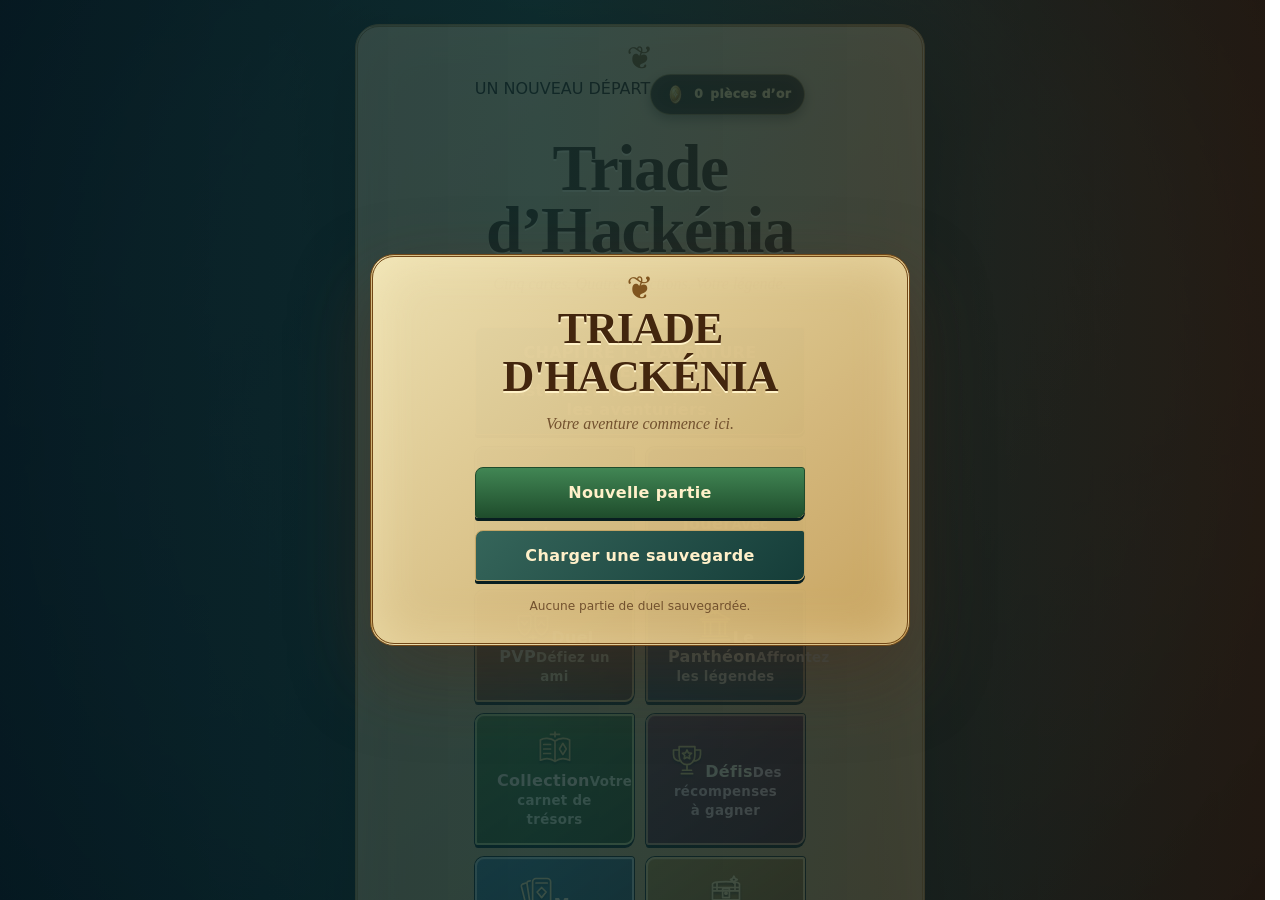
==== index.html @ 2bde55ad "Center challenge labels with balanced accordion arrows" ====
<!doctype html>
<html lang="fr">
<head>
  <meta charset="utf-8">
  <meta name="viewport" content="width=device-width,initial-scale=1">
  <meta name="theme-color" content="#111827">
  <meta http-equiv="Cache-Control" content="no-cache, must-revalidate">
  <meta name="description" content="Prototype jouable d'un jeu de cartes tactique 1 contre 1 dans l'univers d'Hackénia.">
  <title>Triade d'Hackénia — Prototype</title>
  <link rel="icon" type="image/png" sizes="32x32" href="assets/icons/hackenia-home-v2-32.png">
  <link rel="apple-touch-icon" sizes="180x180" href="assets/icons/hackenia-home-v2-180.png">
  <link rel="manifest" href="manifest-v2.webmanifest">
  <meta name="apple-mobile-web-app-title" content="Hackénia">
  <meta name="apple-mobile-web-app-capable" content="yes">
  <style>
    :root{--ink:#2b1a0e;--panel:#3a2618;--panel2:#51351d;--gold:#d29a36;--muted:#796247;--player:#45b85d;--opponent:#d95050;--blue:var(--player);--red:var(--opponent);--cream:#fff4d2;--cell:#8f713d;--shadow:0 18px 50px #3c241388}
    *{box-sizing:border-box} body{margin:0;min-height:100vh;color:#2d1c0e;background:radial-gradient(ellipse at 20% 10%,#f4e2ad 0 18%,transparent 48%),radial-gradient(ellipse at 80% 90%,#aa7d3c66 0 16%,transparent 50%),repeating-radial-gradient(circle at 30% 40%,#5a37100c 0 1px,transparent 1px 7px),linear-gradient(125deg,#d8bd7b,#f0dca5 46%,#b88a49);background-attachment:fixed;font-family:Inter,ui-sans-serif,system-ui,-apple-system,Segoe UI,sans-serif;overflow-x:hidden}
    body:before{content:'';position:fixed;inset:0;pointer-events:none;opacity:.34;background:linear-gradient(90deg,#5b351c28,transparent 7% 93%,#5b351c28),linear-gradient(#fff4c520,transparent 12% 88%,#5b351c30);box-shadow:inset 0 0 120px #5d371e66}
    button{font:inherit}.app{min-height:100vh;display:grid;grid-template-rows:auto 1fr auto}.topbar{height:68px;padding:0 24px;display:flex;align-items:center;justify-content:space-between;border-bottom:1px solid #ffffff16;background:#0e1524cc;backdrop-filter:blur(14px)}
    .brand{display:flex;align-items:center;gap:12px}.sigil{width:36px;height:42px;display:grid;place-items:center;border:2px solid var(--gold);border-radius:7px;background:#28344a;color:var(--gold);font:800 18px Georgia}.brand h1{font:700 1.05rem Georgia,serif;letter-spacing:.08em;margin:0;color:var(--cream)}.brand small{display:block;color:var(--muted);font-size:.72rem;margin-top:3px;letter-spacing:.04em}.actions{display:flex;gap:9px}.ghost,.primary{border:1px solid #ffffff26;border-radius:10px;padding:10px 14px;color:#f7f4eb;background:#ffffff0c;cursor:pointer}.primary{border-color:#e8c36a66;background:linear-gradient(180deg,#e9ca7d,#bd8e35);color:#211706;font-weight:800}.ghost:hover{background:#ffffff18}
    main{display:grid;grid-template-columns:minmax(190px,230px) minmax(580px,760px) minmax(190px,230px);gap:24px;align-items:center;justify-content:center;padding:24px;max-width:1480px;width:100%;margin:auto}.side{display:flex;flex-direction:column;gap:14px}.side.ai{align-items:flex-end}.player-label{width:100%;display:flex;align-items:center;gap:10px;color:var(--muted);font-size:.82rem;text-transform:uppercase;letter-spacing:.1em}.side.ai .player-label{justify-content:flex-end}.dot{width:9px;height:9px;border-radius:50%;background:var(--blue);box-shadow:0 0 12px var(--blue)}.ai .dot{background:var(--red);box-shadow:0 0 12px var(--red)}
    .hand{display:flex;flex-direction:column;align-items:center;width:100%;perspective:1000px;padding:4px 0 28px}.card{position:relative;aspect-ratio:2.5/3.5;max-height:none;width:118px;border-radius:15px;border:3px solid color-mix(in srgb,var(--player),white 28%);background:linear-gradient(150deg,color-mix(in srgb,var(--player),#17231a 45%),#111c18);box-shadow:0 12px 28px #000a,inset 0 0 24px color-mix(in srgb,var(--player),transparent 78%);overflow:hidden;color:white;transition:transform .24s cubic-bezier(.2,.9,.2,1),box-shadow .24s,opacity .2s,filter .2s,margin .24s,border-color .22s,background .22s;user-select:none;touch-action:manipulation}.card:before{content:'';position:absolute;inset:-80% -35%;z-index:3;background:linear-gradient(105deg,transparent 42%,#ffffff45 50%,transparent 58%);transform:translateX(-70%) rotate(8deg);transition:transform .65s;pointer-events:none}.card:hover:before,.card.selected:before{transform:translateX(70%) rotate(8deg)}.hand .card{width:min(154px,82%);height:auto;aspect-ratio:2.5/3.5;flex:0 0 auto}.hand .card+.card{margin-top:-130px}.hand .card:nth-child(1){z-index:1}.hand .card:nth-child(2){z-index:2}.hand .card:nth-child(3){z-index:3}.hand .card:nth-child(4){z-index:4}.hand .card:nth-child(5){z-index:5}.card.enemy{border-color:color-mix(in srgb,var(--opponent),white 28%);background:linear-gradient(150deg,color-mix(in srgb,var(--opponent),#281619 48%),#241418);box-shadow:0 12px 28px #000a,inset 0 0 24px color-mix(in srgb,var(--opponent),transparent 78%)}.player .card:not(.disabled){cursor:grab}.player .card:not(.disabled):active{cursor:grabbing}.player .card:not(.disabled):hover,.card.selected{z-index:30;transform:translateX(34px) rotateY(5deg) scale(1.12);box-shadow:-6px 0 0 var(--gold),0 22px 44px #000c}.card.disabled{opacity:.52;filter:saturate(.55)}
    .art{position:absolute;inset:0;background:radial-gradient(circle at 50% 43%,var(--accent,#d4a94b) 0 8%,transparent 9%),linear-gradient(135deg,transparent 38%,#ffffff12 39% 45%,transparent 46%),radial-gradient(circle at 50% 50%,#ffffff1d,transparent 58%)}.rune{position:absolute;inset:24% 18%;display:grid;place-items:center;font:700 2.4rem Georgia;color:#ffffff4a;border:1px solid #ffffff21;transform:rotate(45deg)}.rune span{transform:rotate(-45deg)}.name{position:absolute;left:9px;bottom:8px;right:9px;font-size:.72rem;font-weight:800;text-align:center;text-shadow:0 2px 5px #000;white-space:nowrap;overflow:hidden;text-overflow:ellipsis}.vals{position:absolute;z-index:4;top:7px;right:7px;width:52px;height:52px;border-radius:12px;background:#07101ddd;border:1px solid #ffffff55;box-shadow:0 5px 12px #0008,0 0 15px var(--accent);backdrop-filter:blur(5px)}.vals span{position:absolute;width:20px;height:20px;display:grid;place-items:center;border-radius:50%;background:#111c2d;border:1px solid #ffffff4d;font-weight:900;font-size:.7rem;z-index:2}.vals .t{top:2px;left:16px}.vals .r{right:2px;top:16px}.vals .b{bottom:2px;left:16px}.vals .l{left:2px;top:16px}
    .arena{display:flex;flex-direction:column;align-items:center;gap:15px}.score{display:flex;align-items:center;gap:18px;background:#2b1b11e8;border:1px solid #ffffff20;border-radius:16px;padding:10px 20px;box-shadow:var(--shadow),inset 0 0 20px #ffffff06;backdrop-filter:blur(12px)}.score b{font-size:1.4rem;text-shadow:0 0 14px currentColor}.score .you{color:var(--blue)}.score .cpu{color:var(--red)}.turn{min-width:118px;text-align:center;font-size:.76rem;color:#d8c7aa;letter-spacing:.08em;text-transform:uppercase}.board-wrap{position:relative;padding:24px;border-radius:34px;background:radial-gradient(circle at 18% 12%,#e8d08c55 0 1px,transparent 2px),linear-gradient(135deg,#d8bd72,#9a682b 48%,#543618);background-size:17px 17px,auto;box-shadow:0 32px 85px #000c,inset 0 0 0 3px #fff1a84d,inset 0 0 38px #37200d;transform:perspective(1100px) rotateX(1deg)}.board-wrap:before{content:'';position:absolute;inset:-10px;border-radius:40px;z-index:-1;background:radial-gradient(ellipse at 7% 12%,#7fa348 0 6%,transparent 14%),radial-gradient(ellipse at 93% 18%,#557b39 0 7%,transparent 15%),radial-gradient(ellipse at 12% 92%,#436c36 0 7%,transparent 15%),radial-gradient(ellipse at 90% 88%,#86a64d 0 6%,transparent 14%),linear-gradient(135deg,#294525,#172817);filter:drop-shadow(0 14px 18px #0008)}.board-wrap:after{content:'❧  ❧';position:absolute;left:-18px;right:-18px;bottom:-20px;color:#89aa55;font-size:2.2rem;letter-spacing:14px;text-shadow:0 4px 8px #10200c;display:flex;justify-content:space-between;pointer-events:none}.board{width:min(63vw,700px);aspect-ratio:1;display:grid;grid-template-columns:repeat(3,1fr);gap:11px;padding:12px;background:linear-gradient(#d7c28eeb,#b49a63eb),radial-gradient(circle,#5f4321 0 1px,transparent 2px);background-blend-mode:multiply;border:2px solid #4d351b;border-radius:18px;box-shadow:inset 0 0 40px #62461f99}.cell{min-width:0;border:2px solid #76572e99;border-radius:15px;background:linear-gradient(145deg,#ddca98cc,#b69d68cc);box-shadow:inset 0 0 22px #5b421d35;display:grid;place-items:center;position:relative;cursor:pointer;transition:.2s ease;overflow:visible}.cell:empty:hover,.cell.drop-target{border-color:#f2d677;background:#e2cc98;box-shadow:inset 0 0 30px #fff3b75c,0 0 22px #f8c75b4d;transform:scale(.98)}.cell:empty:after{content:'✦';font-size:1.6rem;color:#62491f3a;transition:.2s}.cell.drop-target:after{color:#9b6a17;transform:scale(1.3)}.cell .card{width:auto;height:94%;max-height:none}.cell.placed .card{animation:land .42s cubic-bezier(.2,.9,.2,1)}.cell.captured .card{animation:captureGlow 1.12s ease both}.cell.captured .card:after{content:'';position:absolute;inset:-25%;z-index:6;pointer-events:none;border-radius:50%;background:conic-gradient(#ff4b55,#ff9f43,#ffe66d,#4cd964,#45d6e8,#5b8cff,#b56cff,#ff4b55);filter:blur(10px);mix-blend-mode:screen;animation:rainbowHalo 1.12s ease both}@keyframes land{0%{transform:translateY(-32px) scale(1.14);opacity:.15}70%{transform:translateY(5px) scale(.98)}100%{transform:none;opacity:1}}@keyframes captureGlow{0%{filter:brightness(1) drop-shadow(0 0 0 transparent);transform:rotateY(0) scale(1)}38%{filter:brightness(1.55) drop-shadow(0 0 20px #ffe66d);transform:rotateY(88deg) scale(1.1)}58%{filter:brightness(2) drop-shadow(0 0 34px var(--capture));transform:rotateY(272deg) scale(1.1)}100%{filter:brightness(1) drop-shadow(0 0 8px var(--capture));transform:rotateY(360deg) scale(1)}}@keyframes rainbowHalo{0%,100%{opacity:0;transform:scale(.45) rotate(0)}35%{opacity:.7;transform:scale(1.15) rotate(90deg)}55%{opacity:.95;transform:scale(1.32) rotate(190deg)}75%{opacity:.45;transform:scale(1.1) rotate(290deg)}}.drag-card{position:fixed!important;z-index:999;pointer-events:none;opacity:.94;transform:rotate(3deg) scale(1.08)!important;box-shadow:0 24px 50px #000c,0 0 22px #e8c36a88!important}.drag-source{opacity:.18!important}
    .message{min-height:44px;text-align:center;color:#382510}.message strong{display:block;color:#4b2f13}.message small{color:#6d5336}.rules{position:fixed;inset:0;background:#26170dbd;display:none;place-items:center;padding:18px;z-index:50}.rules.open{display:grid}.rules-card{max-width:560px;width:100%;background:linear-gradient(145deg,#f2dfaa,#cda861);border:2px solid #6e4820;border-radius:18px;padding:24px;box-shadow:var(--shadow);color:#35200e}.rules-head{display:flex;justify-content:space-between;align-items:center}.rules h2{margin:0;font-family:Georgia;color:#482b11}.rules ul{padding-left:20px;color:#4f371f;line-height:1.55}.checks{display:grid;grid-template-columns:1fr 1fr;gap:9px;margin:18px 0}.check{display:flex;gap:9px;align-items:center;background:#fff8dc66;border:1px solid #714d2438;padding:10px;border-radius:9px}.check input{accent-color:#8b5d24}.footer{text-align:center;color:#6d5031;font-size:.7rem;padding:12px}.hidden{display:none!important}
    .menu-screen,.panel-screen{position:fixed;inset:0;z-index:40;display:grid;place-items:center;padding:24px;background:radial-gradient(ellipse at center,#f7e9bd33,transparent 55%)}.menu-card,.panel-card{position:relative;width:min(92vw,570px);padding:52px 48px 44px;text-align:center;background:linear-gradient(140deg,#f8e9b8ee,#d1aa62ee);border:3px double #714717;border-radius:24px;box-shadow:0 30px 80px #4b2c1870,inset 0 0 50px #fff4c866}.menu-card:before,.panel-card:before{content:'❦';position:absolute;top:12px;left:0;right:0;color:#80551f;font-size:2rem}.menu-title{margin:0;color:#43260e;font:800 clamp(2rem,7vw,4.1rem)/.95 Georgia,serif;letter-spacing:.05em;text-shadow:0 2px #fff2c7}.menu-subtitle{margin:14px 0 34px;color:#72512e;font:italic 1rem Georgia,serif}.menu-actions{display:grid;gap:12px;max-width:330px;margin:auto}.menu-btn{border:1px solid #70481d;border-radius:11px;padding:15px 20px;color:#fff2ce;background:linear-gradient(#684422,#38220f);box-shadow:0 5px 0 #251509,0 9px 20px #59381442;cursor:pointer;font-weight:800;letter-spacing:.06em;text-transform:uppercase;transition:.18s}.menu-btn:hover{transform:translateY(-2px);filter:brightness(1.13);box-shadow:0 7px 0 #251509,0 12px 22px #59381455}.menu-btn.quick{background:linear-gradient(#418654,#1f4d2c);border-color:#204b2c}.menu-btn.secondary{color:#4b2e12;background:#f5e6b7;border-color:#795126;box-shadow:0 4px 0 #8b642f}.panel-screen{z-index:45;background:#2a190dbf;backdrop-filter:blur(7px)}.panel-card{width:min(94vw,940px);max-height:92vh;overflow:auto;padding:42px 34px 30px}.panel-card h2{margin:0 0 8px;color:#492b11;font:800 2.2rem Georgia}.panel-card p{color:#705234}.deck-grid{display:grid;grid-template-columns:repeat(auto-fit,minmax(108px,1fr));gap:16px;margin:24px 0}.deck-card{display:grid;place-items:center;padding:8px;border:2px solid transparent;border-radius:15px;background:#6f4b2220;cursor:pointer;transition:.18s}.deck-card:hover{transform:translateY(-5px);background:#fff4ce66}.deck-card.chosen{border-color:var(--player);box-shadow:0 0 20px color-mix(in srgb,var(--player),transparent 45%)}.deck-card .card{width:106px;pointer-events:none}.panel-actions{display:flex;gap:12px;justify-content:center;flex-wrap:wrap}.deck-count{font-weight:900;color:#4b2c12}.color-options{display:grid;grid-template-columns:1fr 1fr;gap:24px;margin:28px auto;max-width:520px}.color-box{padding:18px;border:1px solid #714b22;border-radius:14px;background:#fff5d06b}.color-box label{display:block;margin-bottom:12px;font-weight:800;color:#4a2d13}.color-box input{width:92px;height:56px;border:0;background:none;cursor:pointer}
    @media(max-width:900px){main{grid-template-columns:1fr;gap:14px;padding:14px}.arena{order:1}.side.player{order:2}.side.ai{order:0}.hand{flex-direction:row;justify-content:center;padding:4px 18px 20px}.hand .card{width:100px;height:auto;aspect-ratio:2.5/3.5}.hand .card+.card{margin-top:0;margin-left:-34px}.side.ai .card .art,.side.ai .card .rune,.side.ai .card .name,.side.ai .card .vals{visibility:hidden}.side.ai .card:after{content:'✦';position:absolute;inset:0;display:grid;place-items:center;color:#efc96c;font-size:1.3rem}.board{width:min(92vw,520px)}.player .card:not(.disabled):hover,.card.selected{transform:translateY(-18px) scale(1.13)}.topbar{padding:0 10px}.brand small{display:none}.brand h1{font-size:.8rem}.ghost,.primary{padding:8px 9px}#rulesBtn{display:none}.cell .card{height:86%}.cell .vals{transform:scale(.72);transform-origin:top right;top:4px;right:4px}.cell .name{font-size:.58rem}.menu-card{padding:48px 24px 32px}.panel-card{padding:42px 16px 24px}.color-options{grid-template-columns:1fr}.deck-grid{grid-template-columns:repeat(2,1fr)}}
    body:after{content:'';position:fixed;inset:-12%;z-index:0;pointer-events:none;opacity:.2;mix-blend-mode:multiply;background:radial-gradient(ellipse at 7% 22%,transparent 0 20%,#5b4432 21% 22%,transparent 24%),radial-gradient(ellipse at 94% 72%,transparent 0 18%,#5b4432 19% 20%,transparent 22%),radial-gradient(ellipse at 65% 4%,transparent 0 14%,#78604b 15% 16%,transparent 18%),radial-gradient(ellipse at 30% 96%,transparent 0 15%,#78604b 16% 17%,transparent 19%);filter:blur(15px);transform:rotate(-4deg)}.app{position:relative;z-index:1}
    .board-wrap{padding:14px;border:1px solid #6d4b2b;border-radius:24px;background:linear-gradient(145deg,#f0dca8cc,#c7a56dcc);box-shadow:0 24px 55px #4c2e1f70,inset 0 0 0 2px #fff1c06b,inset 0 0 28px #76502d3b;transform:none}.board-wrap:before{content:'';position:absolute;inset:-26px;z-index:-1;border:1px solid #72503669;border-radius:42px;background:radial-gradient(ellipse at 5% 18%,transparent 0 34%,#4d382d48 36% 38%,transparent 41%),radial-gradient(ellipse at 95% 78%,transparent 0 32%,#4d382d42 34% 36%,transparent 39%),radial-gradient(ellipse at 88% 10%,transparent 0 28%,#7b604b35 30% 32%,transparent 35%),radial-gradient(ellipse at 12% 92%,transparent 0 27%,#7b604b35 29% 31%,transparent 34%);filter:blur(5px);box-shadow:inset 0 0 45px #5d40262e}.board-wrap:after{content:'❦';position:absolute;left:50%;bottom:-30px;transform:translateX(-50%);color:#6c4a2d80;font-size:1.6rem;letter-spacing:0;text-shadow:none;display:block}.board{background:radial-gradient(circle at center,#f7e8b6 0 7%,transparent 8%),linear-gradient(#ead7a4ee,#cdb47fee);border:1px solid #76522f;border-radius:15px;box-shadow:inset 0 0 36px #6d4a2938}.cell{border:1px solid #86663f8f;border-radius:11px;background:linear-gradient(145deg,#f0ddb0b8,#ceb682b8);box-shadow:inset 0 0 16px #70512e25}
    .card.card-back .art,.card.card-back .rune,.card.card-back .vals,.card.card-back .name,.card.card-back .element-mark{visibility:hidden!important}.card.card-back{border:2px solid #b9e4d2;background-color:#083941;background-repeat:no-repeat;box-shadow:0 12px 28px #000a,inset 0 0 0 3px #08292f,inset 0 0 0 5px #8fc9b5,inset 0 0 0 8px #0b4650}.card.card-back:before{content:'';position:absolute;inset:12px;z-index:2;border:1px solid #d4ebc999;border-radius:10px;background:linear-gradient(45deg,transparent 48%,#c8e7d866 49% 51%,transparent 52%),linear-gradient(-45deg,transparent 48%,#c8e7d866 49% 51%,transparent 52%);transform:none;transition:none}.card.card-back:after{content:'H';position:absolute;inset:27% 23%;z-index:4;display:grid;place-items:center;border:2px solid #d6e8b8;border-radius:50% 10% 50% 10%;transform:rotate(45deg);color:#e8f2c9;font:800 1.45rem Georgia;text-shadow:0 2px 5px #001b20;box-shadow:0 0 0 4px #0d4b54,0 0 0 5px #9fcbb9,0 0 18px #b9ead577}.card.card-back.back-sun{background:radial-gradient(circle at 50% 50%,#d3eab51f 0 19%,transparent 20%),repeating-conic-gradient(from 45deg at 50% 50%,#0b4550 0 12deg,#0c3944 12deg 24deg)}.card.card-back.back-sun:after{content:'H';background:radial-gradient(circle,#2d8077,#0c4b54 66%)}.card.card-back.back-mist{border-color:#a8d9df;background:radial-gradient(ellipse at 10% 10%,#67b9ad55,transparent 34%),radial-gradient(ellipse at 90% 90%,#458ba655,transparent 38%),repeating-radial-gradient(ellipse at 50% 110%,transparent 0 13px,#8cd5cf33 14px 15px,transparent 16px 28px),linear-gradient(145deg,#082f42,#0b5555);box-shadow:0 12px 28px #000a,inset 0 0 0 3px #062733,inset 0 0 0 5px #79bfc3,inset 0 0 0 8px #0a4651}.card.card-back.back-mist:before{background:linear-gradient(60deg,transparent 46%,#b6e6dc55 47% 49%,transparent 50%),linear-gradient(-60deg,transparent 46%,#b6e6dc55 47% 49%,transparent 50%)}.card.card-back.back-mist:after{content:'◆';border-radius:50%;transform:none;background:radial-gradient(circle,#3a9b8e,#0a4150 68%);color:#dff3d2;box-shadow:0 0 0 4px #0a4150,0 0 0 5px #91cfc3,0 0 18px #9ce9db77}
    .back-options{display:grid;grid-template-columns:repeat(3,minmax(0,1fr));gap:14px;margin:24px auto;max-width:700px}.back-choice{display:grid;justify-items:center;gap:10px;padding:16px;border:2px solid transparent;border-radius:15px;background:#fff6d36b;color:#4c2e14;font-weight:800;cursor:pointer}.back-choice.selected{border-color:var(--player);box-shadow:0 0 20px color-mix(in srgb,var(--player),transparent 55%)}.back-choice .card{width:92px;pointer-events:none}
    .cell.captured{z-index:8;perspective:850px}.cell.captured .card{animation:captureDirectional 1.18s cubic-bezier(.22,.75,.22,1) both;backface-visibility:hidden;transform-style:preserve-3d}.cell.captured .card:after{animation:rainbowHaloDirectional 1.18s ease both}@keyframes captureDirectional{0%{filter:brightness(1);transform:translate(0,0) rotateX(0) rotateY(0) scale(1)}25%{filter:brightness(1.35) drop-shadow(0 18px 15px #3c241188);transform:translate(0,-22px) rotateX(0) rotateY(0) scale(1.08)}49.9%{filter:brightness(2) drop-shadow(0 24px 28px var(--capture));transform:translate(var(--push-x),calc(var(--push-y) - 22px)) rotateX(var(--half-x)) rotateY(var(--half-y)) scale(1.1)}50%{filter:brightness(2) drop-shadow(0 24px 28px var(--capture));transform:translate(var(--push-x),calc(var(--push-y) - 22px)) rotateX(var(--back-x)) rotateY(var(--back-y)) scale(1.1)}76%{filter:brightness(1.5) drop-shadow(0 14px 22px var(--capture));transform:translate(var(--push-x),calc(var(--push-y) - 12px)) rotateX(var(--back-quarter-x)) rotateY(var(--back-quarter-y)) scale(1.06)}100%{filter:brightness(1) drop-shadow(0 0 8px var(--capture));transform:translate(0,0) rotateX(0) rotateY(0) scale(1)}}@keyframes rainbowHaloDirectional{0%,100%{opacity:0;transform:translate(0,0) scale(.45) rotate(0)}25%{opacity:.55;transform:translate(0,-12px) scale(1.05) rotate(70deg)}50%{opacity:1;transform:translate(var(--halo-x),calc(var(--halo-y) - 17px)) scale(1.38) rotate(190deg)}79%{opacity:.42;transform:translate(var(--halo-x),calc(var(--halo-y) - 7px)) scale(1.12) rotate(300deg)}}
    .rule-grid{display:grid;grid-template-columns:repeat(2,minmax(0,1fr));gap:13px;margin:24px auto;max-width:690px}.rule-choice{border:1px solid #765127;border-radius:14px;padding:17px;text-align:left;color:#40260e;background:linear-gradient(145deg,#fff5d5,#dabb7c);cursor:pointer;box-shadow:0 5px 0 #8c6434;transition:.18s}.rule-choice:hover{transform:translateY(-3px);filter:brightness(1.05)}.rule-choice strong{display:block;font:800 1.08rem Georgia;margin-bottom:5px}.rule-choice small{color:#715338}.rule-choice.dark{background:linear-gradient(145deg,#3c3349,#181924);color:#ffe9b4;border-color:#b98e48;box-shadow:0 5px 0 #0e1017}.rule-choice.dark small{color:#c9bca7}.deck-tools{display:grid;grid-template-columns:1.1fr 1fr auto auto;gap:10px;margin:20px 0;align-items:center}.deck-tools select,.deck-tools input,.pvp-form select{min-width:0;border:1px solid #75502a;border-radius:10px;padding:12px;background:#fff8dc;color:#422810;font-weight:700}.small-btn{border:1px solid #795126;border-radius:10px;padding:11px 13px;background:#f5e6b7;color:#4b2e12;font-weight:800;cursor:pointer}.small-btn.danger{color:#7b251e}.pvp-form{display:grid;gap:15px;max-width:600px;margin:24px auto;text-align:left}.pvp-row{display:grid;grid-template-columns:1fr 1fr;gap:14px}.pvp-box{display:grid;gap:8px;padding:16px;border:1px solid #765127;border-radius:14px;background:#fff6d37a}.pvp-box label{font-weight:900}.pass-option{display:flex;align-items:center;gap:10px;justify-content:center;padding:12px}.pass-option input{width:20px;height:20px;accent-color:#496f45}.coming-soon{padding:13px;border:1px dashed #765127;border-radius:12px;color:#6f5033;background:#ffffff35}.turn-cover{position:fixed;inset:0;z-index:80;display:grid;place-items:center;padding:24px;background:radial-gradient(circle,#322419 0,#120d0aeF 70%);backdrop-filter:blur(12px)}.turn-cover-card{width:min(90vw,470px);padding:42px;text-align:center;border:2px solid #c99a46;border-radius:22px;background:linear-gradient(145deg,#f4dfac,#bd9151);box-shadow:0 30px 90px #000;color:#3c240e}.turn-cover-card h2{font:800 2rem Georgia;margin:0 0 10px}.mode-badge{display:inline-block;margin:0 0 16px;padding:6px 11px;border:1px solid #8b642f;border-radius:99px;background:#fff4cc88;font-size:.75rem;font-weight:900;text-transform:uppercase;letter-spacing:.08em}.hand .card:not(.disabled){cursor:grab}
    @media(max-width:900px){.side.ai .card:not(.card-back) .art,.side.ai .card:not(.card-back) .rune,.side.ai .card:not(.card-back) .name,.side.ai .card:not(.card-back) .vals{visibility:visible}.side.ai .card:not(.card-back):after{content:none}}
    .deck-card{position:relative;opacity:.7;filter:saturate(.65);border:2px solid #80613d55}.deck-card.chosen{opacity:1;filter:none;border:4px solid var(--player);padding:6px;background:color-mix(in srgb,var(--player),#fff0c9 72%);box-shadow:0 0 0 3px #fff2c9,0 0 28px color-mix(in srgb,var(--player),transparent 25%);transform:translateY(-4px) scale(1.035)}.deck-card.chosen:after{content:'✓ SÉLECTIONNÉE';position:absolute;left:5px;right:5px;bottom:5px;z-index:8;padding:5px 3px;border-radius:8px;background:var(--player);color:white;font-size:.61rem;font-weight:1000;letter-spacing:.04em;text-shadow:0 1px 2px #0008;box-shadow:0 3px 10px #0007}.deck-card.chosen:before{content:'✓';position:absolute;z-index:9;top:-10px;right:-10px;width:31px;height:31px;display:grid;place-items:center;border:3px solid #fff8df;border-radius:50%;background:var(--player);color:white;font-size:1.1rem;font-weight:1000;box-shadow:0 4px 12px #0008}
    .story-grid{display:grid;grid-template-columns:repeat(2,minmax(0,1fr));gap:18px;margin:25px auto;max-width:700px}.chapter-card{position:relative;min-height:220px;padding:24px;border:1px solid #765127;border-radius:18px;text-align:left;background:linear-gradient(160deg,#f9e9b9,#b78b4c);color:#3d260f;box-shadow:0 10px 25px #4b2c183f;overflow:hidden}.chapter-card:before{content:'';position:absolute;inset:0;background:radial-gradient(circle at 80% 20%,#fff5bf99,transparent 26%),linear-gradient(120deg,transparent 55%,#355c3550);pointer-events:none}.chapter-card.locked{filter:grayscale(.8);opacity:.6}.chapter-number{position:relative;font:900 .72rem Georgia;letter-spacing:.14em;text-transform:uppercase;color:#765127}.chapter-card h3{position:relative;margin:8px 0;font:900 1.7rem Georgia}.chapter-card p{position:relative;min-height:58px}.chapter-card .menu-btn{position:relative;width:100%;margin-top:8px}.save-note{display:inline-flex;align-items:center;gap:7px;padding:7px 12px;border-radius:99px;background:#426a4266;color:#294429;font-weight:800;font-size:.76rem}.story-scene{position:fixed;inset:0;z-index:75;display:grid;place-items:end center;padding:5vh 5vw;background:radial-gradient(circle at 50% 22%,#f3d99555,transparent 24%),linear-gradient(#162538aa,#2c3d2dee),linear-gradient(135deg,#4b6c52,#1b2c23)}.story-scene:before{content:'DASSOM';position:absolute;top:9%;color:#f8e8ba99;font:900 clamp(3rem,10vw,8rem) Georgia;letter-spacing:.18em;text-shadow:0 10px 30px #000}.story-figures{position:absolute;inset:16% 8% 25%;display:flex;justify-content:center;align-items:flex-end;gap:min(12vw,150px);pointer-events:none}.story-figure{width:min(25vw,190px);aspect-ratio:.72;border-radius:48% 48% 18% 18%;display:grid;place-items:center;color:#fff8d8;font:900 4rem Georgia;box-shadow:0 20px 40px #0008,inset 0 0 40px #fff3b433}.story-figure.kayla{background:linear-gradient(#d9d69b,#3d8376)}.story-figure.hilam{background:linear-gradient(#704d3c,#324f68)}.dialogue-box{position:relative;width:min(900px,94vw);min-height:180px;padding:28px 32px;border:2px solid #d6ab5a;border-radius:19px;background:linear-gradient(145deg,#f8e8baf2,#cba766f2);box-shadow:0 25px 70px #000c;color:#35200d}.dialogue-speaker{display:inline-block;margin-top:-48px;margin-bottom:13px;padding:9px 22px;border:2px solid #d6ab5a;border-radius:11px;background:#342416;color:#ffe9b5;font:900 1.05rem Georgia;letter-spacing:.06em}.dialogue-text{min-height:58px;margin:0 0 20px!important;color:#3d2914!important;font:1.08rem/1.6 Georgia}.dialogue-actions{display:flex;justify-content:flex-end;gap:10px}.narration .story-figures{opacity:.12}.narration .dialogue-speaker{background:#17222c}.chapter-complete{color:#397044;font-weight:900}
    .menu-screen{background:linear-gradient(90deg,#061b24c7,#0b2b2ec0 42%,#281b12b8),linear-gradient(#07171b55,#07171bb5),url('assets/hackenia-map.png') center/cover no-repeat fixed}.menu-screen:before{content:'';position:absolute;inset:0;background:radial-gradient(circle at 50% 48%,transparent 0 16%,#06161b88 68%,#02090ce0 100%);pointer-events:none}.menu-screen .menu-card{background:linear-gradient(145deg,#f9e9b9ef,#c89c58ef);border-color:#b68a45;box-shadow:0 32px 95px #000d,inset 0 0 50px #fff4c866;backdrop-filter:blur(5px)}
    @media(max-width:650px){.story-grid{grid-template-columns:1fr}.story-figure{font-size:2.2rem}.dialogue-box{padding:24px 20px}.story-figures{inset:13% 6% 34%}}
    @media(max-width:650px){.rule-grid{grid-template-columns:1fr}.deck-tools{grid-template-columns:1fr 1fr}.deck-tools select,.deck-tools input{grid-column:1/-1}.pvp-row{grid-template-columns:1fr}}
    .memory-zone{display:flex;flex-direction:column;align-items:center;gap:7px;min-height:116px;margin-top:2px}.memory-title{font:900 .72rem Georgia;letter-spacing:.18em;text-transform:uppercase;color:#4c321d}.memory-pile{position:relative;width:146px;height:88px;border:0;background:none;cursor:pointer;perspective:800px}.memory-pile .card{position:absolute;inset:0;margin:auto;width:84px;transform:rotate(90deg);pointer-events:none;transition:.25s}.memory-pile:before,.memory-pile:after{content:'';position:absolute;left:31px;top:4px;width:80px;height:112px;border-radius:13px;background:#0b4650;border:2px solid #8fc9b5;transform:rotate(90deg) translateY(-4px);transform-origin:center;box-shadow:0 8px 18px #0006}.memory-pile:after{left:27px;top:1px;opacity:.7}.memory-pile .card{z-index:2}.memory-pile.available{filter:drop-shadow(0 0 12px color-mix(in srgb,var(--player),#fff 25%));animation:memoryPulse 1.6s ease-in-out infinite}.memory-pile:not(.available){cursor:default;filter:grayscale(.55);opacity:.66}.memory-counts{display:flex;gap:12px;color:#62482f;font-size:.7rem;font-weight:900}.memory-counts span{padding:4px 8px;border-radius:99px;background:#fff1c278;border:1px solid #74523044}.memory-hint{min-height:16px;color:#725637;font-size:.68rem;font-style:italic}@keyframes memoryPulse{50%{transform:translateY(-4px);filter:drop-shadow(0 0 18px #e8c86e)}}
    .memory-reveal{position:fixed;inset:0;z-index:120;display:grid;place-items:center;padding:20px;background:radial-gradient(circle at 50% 42%,#66d5c245,transparent 32%),#07191edb;backdrop-filter:blur(10px)}.memory-reveal-card{width:min(82vw,440px);aspect-ratio:2.5/3.5;border:4px double #b8e7d5;border-radius:28px;padding:34px 30px;display:flex;flex-direction:column;align-items:center;justify-content:space-between;text-align:center;color:#efffe9;background:radial-gradient(circle at 50% 35%,var(--memory-accent,#4bb9a6) 0 8%,transparent 32%),repeating-radial-gradient(circle at 50% 35%,transparent 0 32px,#aee6d017 33px 35px),linear-gradient(145deg,#0b5558,#092e43 58%,#071e31);box-shadow:0 35px 100px #000e,inset 0 0 0 7px #082d35,inset 0 0 0 9px #75c6b4;cursor:pointer;animation:memoryReveal .55s cubic-bezier(.2,.9,.2,1)}.memory-kicker{font-size:.72rem;font-weight:900;letter-spacing:.24em;text-transform:uppercase;color:#b8e8d4}.memory-icon{width:120px;height:120px;display:grid;place-items:center;border:2px solid #d9f2ce;border-radius:50% 12% 50% 12%;transform:rotate(45deg);font:900 3.8rem Georgia;background:#0b4852bb;box-shadow:0 0 35px var(--memory-accent)}.memory-icon span{transform:rotate(-45deg)}.memory-reveal h2{margin:12px 0 6px;font:900 clamp(1.7rem,5vw,2.5rem) Georgia;color:#fff1bd;text-shadow:0 3px 10px #000}.memory-reveal p{margin:0;font:1rem/1.5 Georgia;color:#dff5e9}.memory-continue{font-size:.75rem;font-weight:900;letter-spacing:.12em;text-transform:uppercase;color:#fff2bd;animation:memoryBlink 1.25s ease-in-out infinite}.memory-owner{padding:6px 12px;border:1px solid #bce6d185;border-radius:99px;background:#041b2488;font-size:.72rem;font-weight:900}@keyframes memoryReveal{from{opacity:0;transform:translateY(40px) rotateY(18deg) scale(.72)}to{opacity:1;transform:none}}@keyframes memoryBlink{50%{opacity:.4}}
    .memory-choice{position:fixed;inset:0;z-index:125;display:grid;place-items:center;padding:20px;background:#07191ee8;backdrop-filter:blur(9px)}.memory-choice-card{width:min(94vw,850px);max-height:90vh;overflow:auto;padding:28px;border:2px solid #90cdb7;border-radius:22px;text-align:center;background:linear-gradient(145deg,#f7e7b5,#c9a362);box-shadow:0 30px 90px #000d}.memory-choice h2{margin:0 0 7px;font:900 2rem Georgia;color:#43270f}.memory-choice p{margin:0 0 18px;color:#684b2d}.memory-choice-grid{display:flex;flex-wrap:wrap;justify-content:center;gap:14px;margin:18px 0}.memory-option{position:relative;padding:8px;border:3px solid transparent;border-radius:17px;background:#6e4a2520;cursor:pointer}.memory-option .card{width:105px;pointer-events:none}.memory-option.selected{border-color:var(--player);background:#fff5cc;box-shadow:0 0 22px color-mix(in srgb,var(--player),transparent 35%);transform:translateY(-5px)}.memory-option-tag{display:block;margin-top:6px;color:#4d3017;font-size:.7rem;font-weight:900}.memory-empty-cell{display:grid;place-items:center;width:105px;aspect-ratio:5/7;border:2px dashed #8a6437;border-radius:12px;background:linear-gradient(145deg,#f8e9b8,#cda96a);color:#4d3017;font:900 1.5rem Georgia;box-shadow:inset 0 0 24px #fff7cf88}.memory-choice-actions{display:flex;justify-content:center;gap:10px;flex-wrap:wrap}.memory-choice-error{min-height:20px;color:#9b2f28;font-size:.78rem;font-weight:900}.joker-actions{display:grid;grid-template-columns:repeat(3,1fr);gap:12px;margin-top:20px}.joker-actions button{min-height:76px}.blind-hand .card{filter:saturate(.55)}
    .cell.captured .card{animation-duration:.72s!important;animation-timing-function:cubic-bezier(.18,.7,.18,1)!important}.cell.captured .card:after{animation-duration:.72s!important}
    @media(max-width:900px){.memory-reveal-card{width:min(88vw,380px);padding:25px 22px}.memory-icon{width:92px;height:92px;font-size:2.8rem}.joker-actions{grid-template-columns:1fr}.memory-zone{min-height:105px}}
    .memory-pass{border:1px solid #6d4b2b;border-radius:9px;padding:8px 13px;background:#f4dfad;color:#4a2e18;font-size:.72rem;font-weight:900;cursor:pointer;box-shadow:0 3px 0 #8c653a}.memory-pass:hover{transform:translateY(-1px);filter:brightness(1.05)}
    .history-panel{width:min(100%,700px);border:2px solid #6d4a27;border-radius:18px;padding:12px 14px;background:linear-gradient(145deg,#f4e2b7e8,#cda96ce8);box-shadow:0 12px 28px #4b2e1b42,inset 0 0 24px #fff3ca66}.history-head{display:flex;align-items:center;justify-content:space-between;padding-bottom:8px;border-bottom:1px solid #79563555;color:#4a2c13;font:900 .82rem Georgia;letter-spacing:.11em;text-transform:uppercase}.history-head span:last-child{font:700 .68rem Inter;color:#806447}.history-log{display:flex;flex-direction:column-reverse;gap:8px;max-height:164px;overflow:auto;padding:9px 3px 2px}.history-empty{padding:10px;color:#7a6043;font:italic .78rem Georgia}.history-entry{padding:9px 11px;border-left:4px solid var(--entry-color,#4c8b5f);border-radius:8px;background:#fff7dcaa;color:#432b18;text-align:left;box-shadow:0 3px 9px #5b3d2525}.history-entry strong{display:block;margin-bottom:3px;font-size:.76rem}.history-entry p{margin:2px 0;font-size:.7rem;line-height:1.35;color:#65472d}.history-entry .capture-line{padding-left:8px;border-left:2px solid #9c754966}
    .cell.captured .card{animation-duration:.66s!important;animation-timing-function:cubic-bezier(.2,.72,.2,1)!important;backface-visibility:visible}.cell.captured .card:after{animation-duration:.66s!important}
    @keyframes captureDirectional{0%{filter:brightness(1);transform:translate(0,0) rotateX(0) rotateY(0) scaleX(1) scaleY(1) scale(1)}24%{filter:brightness(1.4) drop-shadow(0 16px 15px #3c241188);transform:translate(0,-22px) rotateX(0) rotateY(0) scaleX(1) scaleY(1) scale(1.08)}49.8%{filter:brightness(2) drop-shadow(0 24px 28px var(--capture));transform:translate(var(--push-x),calc(var(--push-y) - 22px)) rotateX(var(--half-x)) rotateY(var(--half-y)) scaleX(1) scaleY(1) scale(1.1)}50.2%{filter:brightness(2) drop-shadow(0 24px 28px var(--capture));transform:translate(var(--push-x),calc(var(--push-y) - 22px)) rotateX(var(--half-x)) rotateY(var(--half-y)) scaleX(var(--mirror-x)) scaleY(var(--mirror-y)) scale(1.1)}76%{filter:brightness(1.5) drop-shadow(0 14px 22px var(--capture));transform:translate(var(--push-x),calc(var(--push-y) - 12px)) rotateX(var(--three-quarter-x)) rotateY(var(--three-quarter-y)) scaleX(var(--mirror-x)) scaleY(var(--mirror-y)) scale(1.06)}100%{filter:brightness(1) drop-shadow(0 0 8px var(--capture));transform:translate(0,0) rotateX(var(--full-x)) rotateY(var(--full-y)) scaleX(var(--mirror-x)) scaleY(var(--mirror-y)) scale(1)}}
    .memory-zone{min-height:0;margin:0;padding:7px 12px 9px;border:1px solid #76532f55;border-radius:16px;background:#f5e3b071;box-shadow:inset 0 0 18px #fff1c56b}.memory-pile.available{animation:memoryPulse 5.2s ease-in-out infinite}@keyframes memoryPulse{0%,100%{transform:translateY(0);filter:drop-shadow(0 0 8px #55cda2)}20%{transform:translateY(-3px);filter:drop-shadow(0 0 17px #55cda2)}40%{transform:translateY(0);filter:drop-shadow(0 0 9px #63a8f0)}60%{transform:translateY(-3px);filter:drop-shadow(0 0 17px #b28be8)}80%{transform:translateY(0);filter:drop-shadow(0 0 10px #e3bd62)}}
    .pvp-options{display:grid;gap:8px}.pass-option{border:1px solid #76512744;border-radius:10px;background:#fff6d34f}.pass-option input:disabled+span{opacity:.55}
    @media(min-width:901px){.side{transform:translateY(-64px)}}
    @media(min-width:1251px){main{grid-template-columns:minmax(175px,210px) minmax(560px,680px) minmax(175px,210px) minmax(240px,300px);max-width:1720px;gap:18px}.history-panel{width:100%;align-self:center}.history-log{max-height:56vh}}
    @media(min-width:901px) and (max-width:1250px){main{grid-template-columns:minmax(185px,220px) minmax(580px,700px) minmax(185px,220px);max-width:1320px}.history-panel{grid-column:2;width:100%}}
    @media(max-width:900px){.side{transform:none}.history-panel{order:3;width:min(92vw,700px)}.memory-zone{width:min(92vw,520px)}}
    main{position:relative}
    .memory-orbs{display:inline-flex;gap:7px;margin-left:4px;align-items:center}.side.ai .memory-orbs{margin:0 4px 0 0;order:-1}.memory-orb{position:relative;width:19px;height:19px;border:1px solid #d9fff0;border-radius:50%;background:radial-gradient(circle at 34% 28%,#fff 0 8%,#84ffe0 13%,#2db7a6 40%,#18566b 72%,#071f31);box-shadow:0 0 8px #55e9ce,0 0 16px #63a8f077,inset -3px -4px 7px #082543;overflow:hidden;transition:.35s ease}.memory-orb:before{content:'';position:absolute;inset:2px;border-radius:50%;background:conic-gradient(from 40deg,transparent,#fff9,transparent 34%,#7fd8ff99,transparent 70%);animation:orbSwirl 2.2s linear infinite}.memory-orb.empty{background:#342d29;border-color:#806b59;box-shadow:inset 0 0 7px #0008;opacity:.35;transform:scale(.8)}.memory-orb.empty:before{animation:none;opacity:0}@keyframes orbSwirl{to{transform:rotate(360deg)}}
    .memory-zone{gap:4px;padding:6px 14px 10px}.memory-pile{height:91px}.memory-hint{max-width:320px;text-align:center}.history-entry.memory-event{border-left-color:#9e82d8;background:linear-gradient(100deg,#efe5ffcc,#fff7dcaa)}.history-entry.memory-event strong:before{content:'✦ ';color:#8161bd}
    .collection-head{display:flex;align-items:center;justify-content:center;gap:14px;flex-wrap:wrap}.collection-counter{padding:7px 12px;border:1px solid #765127;border-radius:99px;background:#fff5cf;color:#4b2d13;font-weight:900}.collection-grid{display:grid;grid-template-columns:repeat(auto-fit,minmax(130px,1fr));gap:17px;margin:24px 0}.collection-item{position:relative;display:grid;justify-items:center;gap:8px;min-height:206px;padding:11px 8px;border:2px solid #86613655;border-radius:16px;background:#fff3ce52}.collection-item .card{width:110px}.collection-item.locked{filter:grayscale(.85);opacity:.55}.collection-item.locked .card{transform:scale(.94)}.rarity-badge{padding:4px 9px;border-radius:99px;color:white;font-size:.63rem;font-weight:1000;letter-spacing:.07em;text-transform:uppercase;background:#79502f}.rarity-badge.uncommon{background:linear-gradient(90deg,#65717a,#c7d0d7,#6d7880);color:#172027}.rarity-badge.rare{background:linear-gradient(90deg,#8c5d14,#e8c75c,#9e6b18);color:#322006}.rarity-badge.alternative{background:linear-gradient(90deg,#e86868,#e7be54,#65c47b,#5fbcd8,#966add);box-shadow:0 0 12px #83d6d299}.rarity-badge.parallel{background:linear-gradient(110deg,#080808,#f4f4f4 48%,#101010 52%);border:1px solid #fff;color:#fff;text-shadow:0 1px 3px #000}.alt-mark{position:absolute;top:8px;right:7px;padding:4px 7px;border-radius:8px;background:linear-gradient(90deg,#f0bc55,#dc6cca,#6fbce5);color:#fff;font-size:.56rem;font-weight:1000}.locked-name{font:italic .75rem Georgia;color:#62482f}
    .card.rarity-common{border-color:#88582f;box-shadow:inset 0 0 0 2px #c9955c,0 8px 17px #2b190e55}.card.rarity-uncommon{border-color:#d7dfe4;box-shadow:inset 0 0 0 2px #778691,0 0 10px #dce6ed99,0 8px 17px #17252c66}.card.rarity-rare{border-color:#f0d477;box-shadow:inset 0 0 0 2px #9e6b18,0 0 15px #e8bd4d99,0 8px 17px #4b310d77}.card.rarity-alternative{border-color:#fff;box-shadow:inset 0 0 0 2px #73d1c8,0 0 8px #f0738f,0 0 17px #6bb8ec,0 8px 17px #3c214866}.card.rarity-parallel{border-color:#fff;box-shadow:inset 0 0 0 2px #111,0 0 0 3px #eee,0 0 15px #fff,0 8px 20px #000b;filter:saturate(.25) contrast(1.08)}
    .deck-card.locked{opacity:.42;filter:grayscale(.9);cursor:not-allowed}.deck-card.locked:hover{transform:none;background:#6f4b2220}.deck-card.locked .card{width:94px}
    .booster-reveal{position:fixed;inset:0;z-index:140;display:grid;place-items:center;padding:22px;background:radial-gradient(circle at 50% 35%,#7958bb66,transparent 32%),#07191ee8;backdrop-filter:blur(11px)}.booster-card{width:min(96vw,940px);padding:34px 26px;text-align:center;border:3px double #e8c66f;border-radius:26px;background:linear-gradient(145deg,#f6e4b4,#bc9154);box-shadow:0 35px 100px #000e}.booster-card h2{margin:0;color:#43270f;font:900 clamp(2rem,6vw,3.4rem) Georgia}.booster-card p{color:#6a4929}.booster-cards{display:flex;justify-content:center;align-items:flex-end;gap:12px;flex-wrap:wrap;margin:26px 0}.booster-pull{position:relative;display:grid;justify-items:center;gap:8px;animation:boosterPop .55s cubic-bezier(.2,.85,.2,1) both;animation-delay:calc(var(--i)*.12s)}.booster-pull .card{width:125px}.booster-pull.alt .card{box-shadow:0 0 0 3px #f6df86,0 0 28px #d366ce,0 0 48px #68d5e3}.booster-pull small{font-weight:1000;color:#4a2c13}@keyframes boosterPop{from{opacity:0;transform:translateY(45px) scale(.72) rotate(-4deg)}to{opacity:1;transform:none}}
    .cell.captured .card{animation-duration:.58s!important;animation-timing-function:cubic-bezier(.16,.72,.22,1)!important}.cell.captured .card:after{animation-duration:.58s!important}
    @media(min-width:1501px){main{grid-template-columns:minmax(230px,1fr) 200px minmax(580px,700px) 200px minmax(230px,1fr);max-width:none;width:100%;gap:18px}.side.player{grid-column:2}.arena{grid-column:3}.side.ai{grid-column:4}.history-panel{grid-column:5;width:calc(100% - 12px);max-width:none;justify-self:stretch;margin-right:12px}.history-log{max-height:62vh}}
    @media(min-width:901px) and (max-width:1500px){main{grid-template-columns:minmax(185px,220px) minmax(580px,700px) minmax(185px,220px);max-width:1320px}.side.player{grid-column:1}.arena{grid-column:2}.side.ai{grid-column:3}.history-panel{grid-column:2;width:100%}}
    @media(max-width:700px){.collection-grid{grid-template-columns:repeat(2,minmax(0,1fr))}.booster-pull .card{width:92px}.booster-cards{gap:7px}}
    .startup-screen{position:fixed;inset:0;z-index:170;display:grid;place-items:center;padding:24px;background:linear-gradient(90deg,#061b24d9,#0b2b2ed0 42%,#281b12ca),url('assets/hackenia-map.png') center/cover no-repeat}.startup-screen .menu-card{width:min(92vw,520px)}.startup-note{margin:18px 0 0;color:#72512e;font-size:.76rem}.menu-btn:disabled{opacity:.45;filter:grayscale(.7);cursor:not-allowed;transform:none}
    .element-options{display:grid;grid-template-columns:repeat(3,minmax(0,1fr));gap:12px;margin:18px auto 28px;max-width:650px}.element-choice{display:grid;grid-template-columns:34px 1fr;align-items:center;gap:9px;padding:12px;border:2px solid transparent;border-radius:13px;background:#fff5d06b;color:#4a2d13;text-align:left;font-weight:900;cursor:pointer}.element-choice.selected{border-color:var(--element-color);box-shadow:0 0 19px color-mix(in srgb,var(--element-color),transparent 35%);background:color-mix(in srgb,var(--element-color),#fff5d0 82%)}.element-choice .element-icon{width:32px;height:32px;display:grid;place-items:center;border-radius:50%;color:white;background:var(--element-color);font-size:1.15rem;box-shadow:0 0 12px var(--element-color)}.element-explain{max-width:660px;margin:-12px auto 20px!important;padding:12px;border:1px solid #76512755;border-radius:11px;background:#fff5d052;font-size:.78rem}
    .memory-orb{width:23px;height:23px}.memory-element{width:24px;height:24px;display:grid;place-items:center;border:1px solid #fff9;border-radius:50%;color:white;background:var(--element-color,#45b85d);box-shadow:0 0 12px var(--element-color,#45b85d);font-size:.9rem;font-weight:1000;text-shadow:0 1px 3px #000}.element-mark{position:absolute;z-index:5;top:8px;left:8px;width:24px;height:24px;display:grid;place-items:center;border:1px solid #fff9;border-radius:50%;color:#fff;background:var(--element-color,#4a8);box-shadow:0 0 10px var(--element-color,#4a8);font-size:.75rem;font-weight:1000}
    .capture-stage{z-index:9;perspective:1000px;overflow:visible!important}.capture-stage:before{content:'';position:absolute;inset:-18%;z-index:7;pointer-events:none;border-radius:50%;background:conic-gradient(#ff4b55,#ff9f43,#ffe66d,#4cd964,#45d6e8,#5b8cff,#b56cff,#ff4b55);filter:blur(11px);mix-blend-mode:screen;animation:continuousRainbow .84s ease both}.capture-out{animation:captureFaceOut .42s cubic-bezier(.35,0,.72,1) forwards!important;transform-style:preserve-3d;transform-origin:center}.capture-in{position:absolute!important;inset:3%!important;margin:auto!important;height:94%!important;width:auto!important;z-index:8;animation:captureFaceIn .42s .42s cubic-bezier(.18,.75,.24,1) backwards!important;transform-style:preserve-3d;transform-origin:center}.capture-out:after,.capture-in:after{content:none!important}@keyframes captureFaceOut{0%{filter:brightness(1);transform:translate(0,0) rotateX(0) rotateY(0) scale(1)}28%{filter:brightness(1.45) drop-shadow(0 17px 15px #3c241177);transform:translate(0,-20px) rotateX(0) rotateY(0) scale(1.07)}100%{filter:brightness(2) drop-shadow(0 22px 27px var(--capture));transform:translate(var(--push-x),calc(var(--push-y) - 21px)) rotateX(var(--half-x)) rotateY(var(--half-y)) scale(1.09)}}@keyframes captureFaceIn{0%{filter:brightness(2) drop-shadow(0 22px 27px var(--capture));transform:translate(var(--push-x),calc(var(--push-y) - 21px)) rotateX(var(--incoming-x)) rotateY(var(--incoming-y)) scale(1.09)}72%{filter:brightness(1.35) drop-shadow(0 12px 19px var(--capture));transform:translate(var(--push-x),calc(var(--push-y) - 9px)) rotateX(0) rotateY(0) scale(1.04)}100%{filter:brightness(1);transform:translate(0,0) rotateX(0) rotateY(0) scale(1)}}@keyframes continuousRainbow{0%,100%{opacity:0;transform:scale(.5) rotate(0)}28%{opacity:.65;transform:scale(1.14) rotate(85deg)}50%{opacity:1;transform:scale(1.34) rotate(185deg)}78%{opacity:.48;transform:scale(1.12) rotate(290deg)}}
    @media(max-width:650px){.element-options{grid-template-columns:repeat(2,minmax(0,1fr))}.memory-orb{width:21px;height:21px}.memory-element{width:22px;height:22px}}
    .card.image-card{padding:0;background:#111;border-width:3px;overflow:hidden}.card-image{position:absolute;inset:0;width:100%;height:100%;display:block;background-color:#12100d;background-repeat:no-repeat;pointer-events:none}.card.image-card:not(.card-back){box-shadow:0 11px 24px #0009,0 0 0 2px color-mix(in srgb,var(--player),transparent 25%)}.card.image-card.enemy:not(.card-back){box-shadow:0 11px 24px #0009,0 0 0 2px color-mix(in srgb,var(--opponent),transparent 25%)}.card.card-back .card-image{display:none!important}.card.image-card:before{z-index:6}.collection-copy-count{position:absolute;left:7px;top:7px;z-index:9;min-width:28px;padding:5px 7px;border:2px solid #fff4d0;border-radius:99px;background:#312010;color:white;font-size:.67rem;font-weight:1000;box-shadow:0 3px 10px #0008}.collection-foil-count{position:absolute;right:7px;top:7px;z-index:9;padding:5px 7px;border:1px solid #fff;border-radius:99px;background:linear-gradient(100deg,#db6eff,#6ee7ff,#ffe26e,#73ffa5);color:#24152d;font-size:.62rem;font-weight:1000;box-shadow:0 0 14px #8ff}.collection-kind{font-size:.6rem;font-weight:900;letter-spacing:.08em;text-transform:uppercase;color:#705234}.deck-card{cursor:default}.deck-card:hover{transform:none}.deck-card.chosen:after,.deck-card.chosen:before{content:none}.deck-card-controls{display:flex;align-items:center;justify-content:center;gap:8px;margin-top:8px}.deck-step{width:30px;height:30px;border:1px solid #6c4720;border-radius:8px;background:#4b2e15;color:#fff4d2;font-weight:1000;cursor:pointer}.deck-step:disabled{opacity:.3;cursor:not-allowed}.deck-quantity{min-width:38px;color:#4b2c12;font-size:.72rem;font-weight:1000}.deck-limit-note{grid-column:1/-1;padding:9px 12px;border-radius:10px;background:#fff2c7;color:#65401e;font-size:.7rem;font-weight:800}.memory-artwork{width:min(100%,340px);aspect-ratio:5/7;background-repeat:no-repeat;border-radius:18px;box-shadow:0 18px 40px #000b}.memory-reveal-card.has-art{width:min(92vw,560px);aspect-ratio:auto;max-height:94vh;padding:18px;gap:10px}.memory-reveal-card.has-art .memory-kicker,.memory-reveal-card.has-art .memory-owner{position:absolute;z-index:4}.memory-reveal-card.has-art .memory-kicker{top:28px;padding:7px 10px;border-radius:8px;background:#061e27cc}.memory-reveal-card.has-art .memory-owner{top:58px}.memory-reveal-card.has-art .memory-effect-copy{display:none}.memory-reveal-card.has-art .memory-continue{padding:7px 10px;border-radius:8px;background:#061e27cc}.booster-slot{font-size:.58rem;font-weight:1000;letter-spacing:.07em;text-transform:uppercase;color:#6b4826}.booster-pull .card{width:132px}.booster-pull.parallel .card{filter:saturate(.2) contrast(1.08)}
    .booster-reveal{overflow:auto;align-items:start}.booster-card{max-height:none;margin:auto}.booster-pack-stage{display:grid;place-items:center;min-height:455px;margin:12px 0}.booster-pack{position:relative;width:260px;aspect-ratio:590/917;border:0;background:none;cursor:pointer;filter:drop-shadow(0 24px 24px #28170da8);transform-style:preserve-3d}.pack-half{position:absolute;left:0;width:100%;height:50%;background-image:url('assets/booster-v3.webp');background-size:100% 200%;background-repeat:no-repeat;transition:none}.pack-half.top{top:0;background-position:center top;border-radius:9px 9px 0 0}.pack-half.bottom{bottom:0;background-position:center bottom;border-radius:0 0 9px 9px}.booster-pack:after{content:'';position:absolute;left:-5%;right:-5%;top:48%;height:4%;background:linear-gradient(90deg,transparent,#fff6b8,#77dfff,#fff6b8,transparent);filter:blur(3px);opacity:.35;animation:packGlint 2.2s ease-in-out infinite}.pack-prompt{position:absolute;left:50%;bottom:-42px;transform:translateX(-50%);width:max-content;padding:8px 13px;border:1px solid #dfc06e;border-radius:99px;background:#102d39dd;color:#fff1bd;font-size:.72rem;font-weight:1000;letter-spacing:.09em;text-transform:uppercase;animation:memoryBlink 1.4s ease-in-out infinite}.booster-pack.opening{pointer-events:none;animation:packBurst .82s ease both}.booster-pack.opening .pack-half.top{animation:ripTop .78s cubic-bezier(.2,.8,.2,1) both}.booster-pack.opening .pack-half.bottom{animation:ripBottom .78s cubic-bezier(.2,.8,.2,1) both}.booster-pack.opening:after{animation:tearFlash .72s ease both}.booster-cards.revealed{animation:cardsAppear .35s ease both}.booster-pull.foil .card:after{content:'';position:absolute;inset:-35%;z-index:8;pointer-events:none;background:linear-gradient(115deg,transparent 30%,#ff8bdc88 39%,#fff6a6aa 46%,#74e8ff99 54%,transparent 64%);mix-blend-mode:screen;animation:foilSweep 2.4s linear infinite}.booster-pull.foil:after{content:'✦ FOIL';position:absolute;top:27px;right:-5px;z-index:10;padding:5px 7px;border:1px solid #fff;border-radius:7px;background:linear-gradient(100deg,#e76aff,#65dfff,#ffe46c,#74f0a4);color:#24152d;font-size:.58rem;font-weight:1000;transform:rotate(8deg);box-shadow:0 0 16px #8ff}.booster-cards:not(.revealed) .booster-pull{animation:none;opacity:0}@keyframes packGlint{50%{opacity:.85;transform:scaleX(.9)}}@keyframes packBurst{0%{transform:scale(1)}55%{filter:drop-shadow(0 0 35px #fff5a6);transform:scale(1.08)}100%{transform:scale(.92);opacity:0}}@keyframes ripTop{to{transform:translate(-46px,-80px) rotate(-17deg);opacity:.35}}@keyframes ripBottom{to{transform:translate(42px,58px) rotate(12deg);opacity:.25}}@keyframes tearFlash{45%{opacity:1;box-shadow:0 0 55px 22px #fff5bd}100%{opacity:0;transform:scaleX(1.3)}}@keyframes cardsAppear{from{opacity:0;transform:scale(.9)}to{opacity:1;transform:none}}@keyframes foilSweep{to{transform:translateX(65%) rotate(8deg)}}
    @media(max-width:700px){body{min-width:0}.startup-screen,.menu-screen,.panel-screen{place-items:start center;overflow-y:auto;padding:12px}.startup-screen .menu-card,.menu-card,.panel-card{width:100%;margin:auto;padding:42px 14px 24px;border-radius:18px}.menu-actions{gap:9px}.menu-btn{padding:13px 12px;font-size:.78rem}.topbar{height:auto;min-height:58px;padding:7px 8px;gap:7px;flex-wrap:wrap}.brand{min-width:0}.sigil{width:30px;height:34px}.actions{width:100%;overflow-x:auto;padding-bottom:3px;gap:6px}.actions .ghost,.actions .primary{flex:0 0 auto;font-size:.69rem;padding:8px}.app main{padding:10px 6px 24px;gap:9px}.side{width:100%;min-width:0}.player-label{padding:0 10px}.hand{max-width:100vw;overflow:visible;padding-inline:10px}.hand .card{width:88px}.hand .card+.card{margin-left:-30px}.arena{width:100%;gap:10px}.score{max-width:96vw;padding:8px 12px;gap:10px}.turn{min-width:96px;font-size:.65rem}.board-wrap{padding:8px;width:calc(100vw - 22px)}.board{width:100%;gap:5px;padding:6px}.cell{border-radius:7px}.cell .card{height:91%}.memory-zone{width:calc(100vw - 22px)}.history-panel{width:calc(100vw - 22px)}.booster-reveal{display:block;padding:8px;overflow-y:auto}.booster-card{width:100%;min-height:calc(100dvh - 16px);padding:22px 8px 18px;border-radius:18px}.booster-card h2{font-size:1.7rem}.booster-card p{font-size:.78rem}.booster-pack-stage{min-height:330px}.booster-pack{width:min(190px,54vw)}.booster-cards{display:grid;grid-auto-flow:column;grid-auto-columns:132px;justify-content:start;overflow-x:auto;overscroll-behavior-x:contain;scroll-snap-type:x mandatory;gap:11px;margin:17px -2px;padding:8px 12px 18px}.booster-pull{scroll-snap-align:center}.booster-pull .card{width:112px}.booster-slot{min-height:28px}.collection-grid{gap:9px}.collection-item{min-width:0;padding:8px 3px}.collection-item .card{width:min(104px,88%)}.memory-reveal{overflow-y:auto;padding:8px}.memory-reveal-card.has-art{width:100%;max-height:none}.memory-artwork{width:min(76vw,300px)}.story-scene{padding:8px}.dialogue-box{width:100%;padding:18px 14px}.checks{grid-template-columns:1fr}.rules{overflow-y:auto;place-items:start center;padding:8px}.rules-card{margin:auto;padding:18px 14px}}
    .story-grid{max-width:760px}.chapter-card p{min-height:0}.story-part-list{position:relative;display:grid;gap:11px;margin-top:16px}.story-part{padding:12px;border:1px solid #78532f55;border-radius:12px;background:#fff4ce70}.story-part strong{display:block;font:900 .92rem Georgia}.story-part small{display:block;margin:4px 0;color:#6d4d2f;line-height:1.35}.story-part.complete{border-color:#4f7c4d;background:#def0c987}.story-part.locked{filter:grayscale(.8);opacity:.62}.story-scene.forest{background:radial-gradient(circle at 50% 22%,#d6ec9555,transparent 24%),linear-gradient(#19352aaa,#33492cee),linear-gradient(135deg,#5c8253,#1b3022)}.story-scene.forest:before{content:'BOIS TENDRE';font-size:clamp(2.4rem,8vw,6.5rem)}.story-scene.forest .story-figures{opacity:.08}.story-scene.flashback{filter:grayscale(1);background:linear-gradient(#172025cc,#3d4140ee),linear-gradient(135deg,#647064,#202823)}.story-scene.flashback .dialogue-box{background:linear-gradient(145deg,#f0ead8,#a8a59c)}
    .wallet-display{display:inline-flex;align-items:center;justify-content:center;gap:7px;padding:8px 13px;border:1px solid #e8c36a88;border-radius:99px;background:#281a0de8;color:#ffe7a0;font-size:.76rem;font-weight:1000;letter-spacing:.04em;box-shadow:inset 0 0 14px #ffdc7b22,0 4px 12px #0005}.wallet-display:before{content:'';display:grid;place-items:center;width:20px;height:20px;border:2px solid #fff0a2;border-radius:50%;background:radial-gradient(circle at 35% 30%,#fff7b7,#e0a527 48%,#8d5712 78%);color:#8b5512;font-size:.55rem;box-shadow:0 0 8px #ffd95f88}.wallet-display:before{width:23px;height:23px;border:0;border-radius:0;background:url('assets/piece_or_animee.svg') center/contain no-repeat;box-shadow:none;flex:none}.menu-wallet{margin:-16px auto 22px;width:max-content}.shop-wallet{margin:9px auto 22px;font-size:.95rem}.shop-grid{display:grid;grid-template-columns:repeat(2,minmax(0,1fr));gap:18px;max-width:620px;margin:24px auto}.shop-offer{display:grid;justify-items:center;gap:10px;padding:24px 18px;border:2px solid #8d632e;border-radius:18px;background:radial-gradient(circle at 50% 15%,#fff8cb,#e7c27a 55%,#b98945);box-shadow:0 12px 30px #51321642}.shop-offer .pack-mini{width:104px;aspect-ratio:590/917;border-radius:7px;background:url('assets/booster-v3.webp') center/cover;filter:drop-shadow(0 10px 8px #54300c88)}.shop-offer strong{font:900 1.15rem Georgia;color:#42260f}.shop-offer small{color:#72512f}.shop-offer .menu-btn{width:100%}.shop-offer .menu-btn:disabled{opacity:.45;filter:grayscale(.7);cursor:not-allowed;transform:none}.shop-feedback{min-height:24px;color:#5d3c1d;font-weight:900}.card.card-back.back-official{border-color:#e5bd55;background:#071d2d url('assets/card-back-official.webp') center/cover no-repeat;box-shadow:0 12px 28px #000a,inset 0 0 0 2px #f1ce74}.card.card-back.back-official:before,.card.card-back.back-official:after{content:none!important}.story-figures{opacity:1!important;justify-content:center}.story-portrait{width:min(31vw,270px);height:min(49vh,430px);object-fit:contain;object-position:center bottom;filter:drop-shadow(0 22px 20px #0009);transition:opacity .18s,transform .18s}.story-portrait.is-wide{width:min(58vw,520px);height:min(38vh,330px)}.story-portrait.hidden{display:none!important}.narration .story-figures{opacity:.16!important}.story-scene.flashback .story-portrait{filter:grayscale(1) drop-shadow(0 22px 20px #0009)}
    .narration.has-portrait .story-figures{opacity:1!important}
    @media(max-width:700px){.shop-grid{grid-template-columns:1fr}.wallet-display{padding:6px 10px}.menu-wallet{margin:-8px auto 14px}.back-options{grid-template-columns:1fr}.story-figures{inset:8% 4% 31%}.story-portrait{width:min(58vw,220px);height:min(46vh,350px)}.story-portrait.is-wide{width:min(88vw,430px);height:min(32vh,240px)}}
    .story-scene{grid-template-rows:auto minmax(0,1fr) auto;gap:12px;padding:24px max(16px,4vw);overflow-y:auto;height:100dvh}
    .story-scene:before{content:none!important}.story-caption{z-index:1;align-self:start;padding:9px 18px;border:1px solid #e6c77866;border-radius:30px;background:#10241ec9;color:#fbe5b1;text-align:center;font:700 .85rem Georgia;letter-spacing:.08em}
    .story-scene .story-figures{position:relative;inset:auto;width:min(100%,950px);height:100%;min-height:0;gap:0;align-items:end;opacity:1!important}
    .story-sprite{width:min(25vw,235px);height:auto;max-height:100%;aspect-ratio:3/4;flex:0 1 235px;background-image:url('assets/story/dialogue-atlas-v2.webp');background-repeat:no-repeat;background-size:400% 300%;filter:drop-shadow(0 2px 1px #101719) drop-shadow(0 10px 10px #0006);transform-origin:bottom;transition:filter .2s,opacity .2s}
    .story-sprite.is-listener{opacity:.75;filter:brightness(.78) drop-shadow(0 8px 8px #0005)}.story-sprite.is-speaking{animation:storyArrive .24s ease-out}.story-sprite.is-shaking{animation:storyTremble .15s linear 6}
    .story-scene .dialogue-box{width:min(900px,100%);min-height:0;margin-top:14px}.story-scene .dialogue-actions{align-items:center;flex-wrap:wrap}.story-scene .dialogue-actions .menu-btn{width:auto;margin:0;padding:10px 16px}.story-scene .dialogue-speaker{margin-top:-42px}.story-scene .dialogue-text{min-height:3.2em}
    #storyProgress{margin-right:auto;font-size:.8rem;color:#6b4927}.story-scene.cabin{background:radial-gradient(ellipse at 50% 45%,#bd92504d,transparent 60%),linear-gradient(#21372e,#18261e)}.story-scene.berdesa{background:radial-gradient(ellipse at 50% 30%,#d8c37b55,transparent 60%),linear-gradient(#405844,#172b29)}
    @keyframes storyArrive{from{opacity:.3;transform:translateY(8px)}to{opacity:1;transform:none}}@keyframes storyTremble{0%,100%{transform:translateX(-1px)}50%{transform:translateX(1px)}}
    @media(max-width:700px){.story-scene{padding:14px 10px;gap:8px}.story-caption{font-size:.72rem}.story-sprite{width:31vw;flex-basis:31vw}.story-scene .dialogue-text{font-size:.94rem;line-height:1.45}.story-scene .dialogue-box{padding:18px 14px}.story-scene .dialogue-actions{gap:6px}.story-scene .dialogue-actions .menu-btn{padding:9px 10px;font-size:.7rem}}
    @media(prefers-reduced-motion:reduce){.story-sprite{animation:none!important;transition:none!important}}
.catalog-sort-tools{display:flex;flex-wrap:wrap;gap:12px;margin:14px 0 18px;align-items:end}.catalog-sort-tools label{display:flex;flex-direction:column;gap:5px;flex:1 1 190px;font-weight:700;color:#e6d39d}.catalog-sort-tools input,.catalog-sort-tools select{width:100%;padding:10px 12px;border:1px solid #aa8b50;border-radius:9px;background:#142d34;color:#fff4d7;font:inherit;min-width:0}@media(max-width:580px){.catalog-sort-tools{gap:8px}.catalog-sort-tools label{flex-basis:100%}}.element-wheel{max-width:420px;margin:18px auto;padding:13px 12px 10px;border:1px solid #b89a61;border-radius:16px;background:radial-gradient(circle at center,#214750,#102b32);color:#f9e7ba;text-align:center;box-shadow:inset 0 0 25px #0005}.element-wheel-title{font-family:Georgia,serif;font-size:1.12rem;font-weight:800}.element-wheel-title small{display:block;font:500 .75rem system-ui;margin-top:3px}.element-wheel-ring{width:min(100%,260px);aspect-ratio:1;position:relative;margin:12px auto;border:3px dashed #b9a56b88;border-radius:50%;background:radial-gradient(circle,#42645c 0%,#17383d 32%,transparent 35%)}.wheel-node{--a:calc(var(--i)*60deg - 90deg);position:absolute;left:50%;top:50%;width:66px;height:58px;transform:translate(-50%,-50%) rotate(var(--a)) translateX(110px) rotate(calc(-1*var(--a)));display:flex;flex-direction:column;align-items:center;justify-content:center;border:1px solid #d4bc7d;border-radius:12px;background:#102d36;font-size:1.4rem;box-shadow:0 3px 9px #0009}.wheel-node small{font:700 .7rem system-ui}.wheel-center{position:absolute;inset:37%;border-radius:50%;background:#bfa0d0;color:#1b2031;font-weight:900;display:grid;place-content:center;line-height:1.05}.wheel-center small{font:.68rem system-ui}.element-wheel-foot{font-size:.8rem;line-height:1.5;margin:5px 0 0}.element-wheel-compact .element-wheel-ring{width:210px}.element-wheel-compact .wheel-node{transform:translate(-50%,-50%) rotate(var(--a)) translateX(88px) rotate(calc(-1*var(--a)));width:57px;height:52px;font-size:1.1rem}@media(max-width:420px){.element-wheel-ring{width:220px}.wheel-node{transform:translate(-50%,-50%) rotate(var(--a)) translateX(92px) rotate(calc(-1*var(--a)));width:57px;height:52px;font-size:1.1rem}}.collection-finish-label{display:inline-block;padding:3px 9px;border-radius:99px;border:1px solid #987c4c;background:#fff1c8;color:#513b21;font-size:.72rem;font-weight:900}.collection-finish-foil .collection-finish-label{background:linear-gradient(120deg,#ffe6a7,#b5e6ee,#e7b7ff,#fff1bc);color:#253249;border-color:#9c8cc0}.collection-finish-foil{border-color:#d3b6e7!important}.element-wheel-art{width:min(100%,520px);margin:18px auto;line-height:0}.element-wheel-art img{display:block;width:100%;height:auto;border-radius:16px;box-shadow:0 8px 24px #0005}.element-wheel-art figcaption{line-height:1.4}@media(max-width:580px){.element-wheel-art{width:100%;margin:12px auto}.element-wheel-art img{border-radius:10px}}/* Deck selector: reserve enough room for card artwork and all three quantity controls. */
#deckGrid.deck-grid{grid-template-columns:repeat(auto-fit,minmax(min(100%,150px),1fr));gap:14px}
#deckGrid .deck-card{min-width:0;width:100%;max-width:100%;box-sizing:border-box;justify-items:center;align-content:start;overflow:hidden}
#deckGrid .deck-card .card{width:min(106px,100%);max-width:100%;height:auto}
#deckGrid .deck-card-controls{display:grid;grid-template-columns:30px minmax(34px,1fr) 30px;align-items:center;justify-content:stretch;gap:5px;width:100%;max-width:138px;margin:8px auto 0;box-sizing:border-box}
#deckGrid .deck-step{display:grid;place-items:center;width:30px;min-width:0;height:30px;margin:0;padding:0;box-sizing:border-box}
#deckGrid .deck-quantity{min-width:0;text-align:center;white-space:nowrap}
@media(max-width:420px){#deckGrid.deck-grid{grid-template-columns:repeat(2,minmax(0,1fr));gap:10px}#deckGrid .deck-card{padding:6px}}
/* Unlockable, purely visual board themes; the 3×3 hitboxes and card mechanics stay unchanged. */
.board-theme-options{display:grid;grid-template-columns:repeat(2,minmax(0,1fr));gap:12px}
.board-theme-choice{min-width:0;display:flex;flex-direction:column;align-items:center;gap:6px;padding:12px;border:2px solid #947b50;border-radius:12px;background:#123239;color:#f9e9be;cursor:pointer}
.board-theme-choice.selected{border-color:#e7bd69;box-shadow:0 0 0 2px #e7bd6944}
.board-theme-choice:disabled{opacity:.5;cursor:not-allowed}
.board-theme-choice small{font-size:.75rem}
.board-theme-preview{width:min(100%,120px);aspect-ratio:1;border-radius:8px;display:block;background:#725b39}
.board-theme-preview.arcane,#board[data-theme="arcane"] .cell{background-image:radial-gradient(circle at 50% 50%,transparent 0 18%,#e4c98555 19% 20%,transparent 21% 28%,#e4c98555 29% 30%,transparent 31%),repeating-conic-gradient(from 0deg at 50% 50%,transparent 0deg 43deg,#e4c98555 44deg 45deg),radial-gradient(circle at 50% 50%,#294a53,#102a37 80%)!important;background-position:center!important;background-size:cover!important}
#board[data-theme="arcane"] .cell{border-color:#c4a46c!important;box-shadow:inset 0 0 16px #0008,0 0 8px #bd9b5b33}
@media(max-width:420px){.board-theme-options{gap:8px}.board-theme-choice{padding:8px}}

.site-visitor-counter{display:flex;justify-content:center;align-items:center;flex-wrap:wrap;gap:8px 12px;margin:18px auto 5px;padding:11px 15px;max-width:390px;border:1px solid #a17b3b;border-radius:13px;background:linear-gradient(115deg,#fff3d2bd,#c9a366a8);color:#523718;font:700 .88rem Georgia,serif;box-shadow:inset 0 1px 2px #fff8}
.site-visitor-counter .visitor-symbol{color:#926321;font-size:1.35rem}
.site-visitor-counter strong{font-size:1.3rem;color:#47301a;font-variant-numeric:tabular-nums}
.site-visitor-counter small{flex-basis:100%;font:500 .67rem system-ui;color:#785c3c}
.site-visitor-counter #siteVisitorStatus{text-align:center;width:100%;}
@media(max-width:480px){.site-visitor-counter{margin-top:13px;padding:9px 11px;font-size:.8rem}}

/* Huit modes en quatre rangées, avec l'histoire sur toute la largeur. */
#menuScreen .menu-actions{grid-template-columns:repeat(2,minmax(0,1fr))}
#menuScreen .menu-actions>.adventure-story{grid-column:1/-1}
#menuScreen .menu-actions>.menu-utility{min-width:0}
#menuScreen #pantheonBtn{background:linear-gradient(145deg,#423044,#192d37);border-color:#ad8b62}
.pantheon-panel{max-width:760px}
.pantheon-coming{display:grid;gap:12px;margin:24px auto;padding:24px;border:1px solid #c4a16c;border-radius:15px;background:linear-gradient(135deg,#2a263a,#12363b);text-align:center;color:#f8e7bf}
.pantheon-coming span{font-size:.9rem;color:#d8c6a7}
@media(max-width:420px){#menuScreen .menu-actions{gap:9px}#menuScreen .menu-actions>.menu-btn:not(.adventure-story){padding:11px 8px}#menuScreen .menu-actions .menu-icon{font-size:1.25rem}}

/* Le PVP commence par deux choix simples, sans formulaire affiché d'emblée. */
.pvp-mode-choices{display:grid;grid-template-columns:repeat(2,minmax(0,1fr));gap:14px;margin:22px 0}
.pvp-mode-choice{text-decoration:none;display:flex;flex-direction:column;align-items:center;justify-content:center;gap:10px;min-height:125px;padding:17px 12px;border:2px solid #c09a55;border-radius:15px;background:linear-gradient(145deg,#204b46,#142c34);color:#fff1cc;cursor:pointer;text-align:center}
.pvp-mode-choice strong{font:800 1.15rem Georgia,serif}.pvp-mode-choice small{font-size:.84rem;line-height:1.35;color:#e0d1b0}
.pvp-mode-choice:hover,.pvp-mode-choice:focus-visible{filter:brightness(1.15);outline:2px solid #f3d78d;outline-offset:2px}
#pvpOfflineDetails[hidden]{display:none!important}
@media(max-width:420px){.pvp-mode-choices{gap:9px}.pvp-mode-choice{min-height:115px;padding:12px 7px}.pvp-mode-choice strong{font-size:1rem}}
</style>
  <style>
    .cell .card:not(.card-back){border-width:5px;border-color:color-mix(in srgb,var(--player),white 18%);box-shadow:0 0 0 3px #17351f,0 0 18px 7px color-mix(in srgb,var(--player),transparent 32%),0 10px 22px #0008;cursor:zoom-in}
    .cell .card.enemy:not(.card-back){border-color:color-mix(in srgb,var(--opponent),white 18%);box-shadow:0 0 0 3px #411b1b,0 0 18px 7px color-mix(in srgb,var(--opponent),transparent 32%),0 10px 22px #0008}
    .card-zoom{position:fixed;inset:0;z-index:140;display:grid;place-items:center;padding:18px;background:#120c08df;backdrop-filter:blur(12px)}
    .card-zoom-dialog{position:relative;display:grid;grid-template-columns:minmax(220px,390px) minmax(230px,360px);gap:28px;align-items:center;width:min(94vw,830px);max-height:94vh;overflow:auto;padding:28px;border:2px solid #d9b967;border-radius:24px;background:linear-gradient(145deg,#f7e9b9,#cfa964);box-shadow:0 30px 90px #000c}
    .card-zoom-visual .card{width:min(78vw,390px);margin:auto;cursor:default}.card-zoom-copy{text-align:left}.card-zoom-copy h2{margin:0 0 6px;font:800 2rem Georgia;color:#42270f}.card-zoom-copy p{line-height:1.5}.card-zoom-close{position:absolute;right:12px;top:12px;width:40px;height:40px;border:1px solid #6d461f;border-radius:50%;background:#3c2412;color:#fff2cd;font-weight:900;cursor:pointer}.zoom-stats{display:grid;grid-template-columns:1fr 1fr;gap:9px;margin:18px 0}.zoom-stat{padding:10px;border:1px solid #795126;border-radius:10px;background:#fff4cf8c;color:#4b2c12;font-weight:800}.zoom-lore{padding:13px;border-left:4px solid #8b6632;background:#fff7df8a;color:#644825;font-style:italic}
    .collection-item:not(.locked){cursor:zoom-in}.collection-item:not(.locked):hover{transform:translateY(-4px)}
    .memory-reveal-card.has-art .memory-effect-copy{display:block;position:absolute;left:28px;right:28px;bottom:48px;z-index:5;padding:10px 14px;border:1px solid #b8e5db;border-radius:12px;background:#061e27e8;color:#fff}.memory-reveal-card.has-art .memory-effect-copy h2{margin:0 0 4px;font-size:1.1rem}.memory-reveal-card.has-art .memory-effect-copy p{margin:0;font-size:.78rem;line-height:1.35}
    .memory-skin-options{display:grid;gap:18px;margin:20px 0}.memory-skin-row{padding:14px;border:1px solid #805a2d;border-radius:14px;background:#fff5d06b;text-align:left}.memory-skin-row h3{margin:0 0 10px;color:#4c2c12}.memory-skin-choices{display:flex;gap:12px;overflow-x:auto;padding:4px}.memory-skin-choice{flex:0 0 105px;padding:7px;border:3px solid transparent;border-radius:13px;background:#6f4b2220;cursor:pointer}.memory-skin-choice.selected{border-color:var(--player);box-shadow:0 0 18px color-mix(in srgb,var(--player),transparent 35%)}.memory-skin-choice .card{width:86px;pointer-events:none}.memory-skin-preview{display:block;width:100%;padding:0;border:0;background:transparent;cursor:zoom-in}.memory-skin-use{display:block;width:100%;margin-top:7px;padding:6px 3px;border:1px solid #765027;border-radius:8px;background:#fff4cf;color:#4b2c12;font-size:.75rem;font-weight:800;cursor:pointer}.memory-skin-use[aria-pressed=true]{background:var(--player);color:#fff}.memory-skin-preview:focus-visible,.memory-skin-use:focus-visible{outline:3px solid var(--player);outline-offset:3px}.memory-skin-choice small{display:block;margin-top:5px;color:#4b2c12;font-weight:800}
    .save-transfer{margin:26px 0;padding:18px;border:1px solid #765027;border-radius:15px;background:#fff5d06b}.save-transfer h3{margin:0 0 8px;color:#4b2c12}.save-transfer p{margin:0 0 14px}.transfer-note{min-height:20px;color:#4f713f;font-weight:800}
    .pack-half{inset:0!important;width:100%!important;height:100%!important;background-image:url('assets/booster-clean.webp')!important;background-size:100% 100%!important;background-position:center!important;border-radius:10px!important}.pack-half.top{clip-path:polygon(0 0,100% 0,100% 24%,0 26%)}.pack-half.bottom{clip-path:polygon(0 25%,100% 23%,100% 100%,0 100%)}.booster-pack:after{top:23%!important;height:4%!important}
    @media(max-width:700px){.card-zoom-dialog{grid-template-columns:1fr;padding:52px 18px 22px;gap:16px}.card-zoom-visual .card{width:min(68vw,300px)}.card-zoom-copy h2{font-size:1.55rem}.zoom-stats{grid-template-columns:1fr 1fr}.memory-reveal-card.has-art .memory-effect-copy{left:12px;right:12px;bottom:42px}.booster-pack{width:min(68vw,250px)}}
  </style>
  <style>
    .audio-options{display:grid;gap:14px;max-width:620px;margin:20px auto 28px;padding:18px;border:1px solid #765027;border-radius:15px;background:#fff5d06b;text-align:left}.audio-row{display:grid;grid-template-columns:135px 1fr 52px;gap:12px;align-items:center;color:#4b2c12;font-weight:800}.audio-row input[type="range"]{width:100%;accent-color:#3d8154}.audio-value{text-align:right;font-variant-numeric:tabular-nums}.audio-toggle{display:flex;align-items:center;justify-content:center;gap:10px;padding:11px;border:1px solid #795126;border-radius:11px;background:#fff4cf8c;color:#4b2c12;font-weight:900;cursor:pointer}.audio-toggle input{width:20px;height:20px;accent-color:#3d8154}.audio-note{margin:0!important;font-size:.75rem;text-align:center}.sound-indicator{display:inline-grid;place-items:center;width:28px;height:28px;border:1px solid #795126;border-radius:50%;background:#fff3c7;color:#4b2c12}.audio-toggle:has(input:checked) .sound-indicator{opacity:.45}
    .booster-pack{width:min(58vw,220px);aspect-ratio:720/1445}
    @media(max-width:600px){.audio-row{grid-template-columns:105px 1fr 44px;gap:8px}.audio-options{padding:14px}.booster-pack{width:min(58vw,210px)}}
  
/* Illustrated Sceau des Arcanes: one continuous 3x3 image, sliced by CSS. */
.board-theme-preview.arcane{background:#6a604f url('assets/plateau-sceau-des-arcanes.webp') center/cover no-repeat!important}
#board[data-theme="arcane"] .cell{
 background-image:url('assets/plateau-sceau-des-arcanes.webp'),radial-gradient(circle,#8b816b,#423c35)!important;
 background-size:300% 300%,cover!important;
 background-repeat:no-repeat!important;
 border:2px solid #a88949!important;
 border-radius:5px!important;
 box-shadow:inset 0 0 10px #0005,0 0 4px #e5bb6380!important;
}
#board[data-theme="arcane"] .cell:nth-child(3n + 1){background-position:0% var(--arcane-y),center!important}
#board[data-theme="arcane"] .cell:nth-child(3n + 2){background-position:50% var(--arcane-y),center!important}
#board[data-theme="arcane"] .cell:nth-child(3n){background-position:100% var(--arcane-y),center!important}
#board[data-theme="arcane"] .cell:nth-child(-n + 3){--arcane-y:0%}
#board[data-theme="arcane"] .cell:nth-child(n + 4):nth-child(-n + 6){--arcane-y:50%}
#board[data-theme="arcane"] .cell:nth-child(n + 7){--arcane-y:100%}

/* Keep hand artwork crisp even while cards are temporarily unavailable. */
@media(min-width:901px){
  .side.player .hand .card.disabled,
  .side.ai .hand .card.disabled{opacity:1!important;filter:none!important}
  .side.player .hand .card.disabled{cursor:not-allowed}
}

/* Desktop player hand: remove inherited perspective and visual softening.
   Keep cards interactive, with the existing overlapping hand layout. */
@media (min-width:901px){
 #gameApp #playerHand{perspective:none!important;filter:none!important;backdrop-filter:none!important;opacity:1!important}
 #gameApp #playerHand>.card,
 #gameApp #playerHand>.card.disabled,
 #gameApp #playerHand>.card .card-image{
  filter:none!important;backdrop-filter:none!important;opacity:1!important;
 }
 #gameApp #playerHand>.card:not(.is-foil)::before{display:none!important}
}

/* Collapsible reference wheel: card results appear immediately below sorting controls. */
#collectionScreen .element-wheel-toggle,#deckScreen .element-wheel-toggle{margin:10px 0 12px;border:1px solid #ad8b51;border-radius:11px;background:linear-gradient(115deg,#f7e8c6,#e7d1a2);color:#4d351d;overflow:hidden}
#collectionScreen .element-wheel-toggle>summary,#deckScreen .element-wheel-toggle>summary{display:flex;align-items:center;justify-content:space-between;gap:10px;cursor:pointer;padding:10px 13px;font:700 .86rem Georgia,serif;list-style:none;user-select:none}
#collectionScreen .element-wheel-toggle>summary::-webkit-details-marker,#deckScreen .element-wheel-toggle>summary::-webkit-details-marker{display:none}
#collectionScreen .element-wheel-toggle>summary:before,#deckScreen .element-wheel-toggle>summary:before{content:'▸';color:#86632d;font-size:1rem;margin-right:2px}
#collectionScreen .element-wheel-toggle[open]>summary:before,#deckScreen .element-wheel-toggle[open]>summary:before{content:'▾'}
#collectionScreen .element-wheel-toggle>summary:focus-visible,#deckScreen .element-wheel-toggle>summary:focus-visible{outline:3px solid #2a7563;outline-offset:-3px}
#collectionScreen .element-wheel-toggle .wheel-toggle-hint,#deckScreen .element-wheel-toggle .wheel-toggle-hint{font:500 .7rem system-ui;color:#765c3b;margin-left:auto}
#collectionScreen .element-wheel-toggle .element-wheel-art,#deckScreen .element-wheel-toggle .element-wheel-art{margin:0 auto 10px;max-width:min(100%,440px)}

/* Jordan and Messire Balai's Ludo game: one seamless 3x3 illustrated board. */
.board-theme-preview.jordan{background:#493020 url('assets/plateau-jordan-petits-chevaux.png') center/cover no-repeat!important}
#board[data-theme="jordan"] .cell{background-image:url('assets/plateau-jordan-petits-chevaux.png'),linear-gradient(140deg,#a76830,#4b2d22)!important;background-size:300% 300%,cover!important;background-repeat:no-repeat!important;border:2px solid #d3ad52!important;border-radius:5px!important;box-shadow:inset 0 0 9px #0007,0 0 4px #f4ca5880!important}
#board[data-theme="jordan"] .cell:nth-child(3n + 1){background-position:0% var(--jordan-y),center!important}
#board[data-theme="jordan"] .cell:nth-child(3n + 2){background-position:50% var(--jordan-y),center!important}
#board[data-theme="jordan"] .cell:nth-child(3n){background-position:100% var(--jordan-y),center!important}
#board[data-theme="jordan"] .cell:nth-child(-n + 3){--jordan-y:0%}
#board[data-theme="jordan"] .cell:nth-child(n + 4):nth-child(-n + 6){--jordan-y:50%}
#board[data-theme="jordan"] .cell:nth-child(n + 7){--jordan-y:100%}

/* Keep challenge reward art and titles completely hidden until earned. */
.board-theme-choice[hidden]{display:none!important}

/* The original elemental wheel is one continuous board illustration, sliced over nine cells. */
.board-theme-preview.elements-wheel{background:#102d32 url('assets/roue-elements-hackenia.png') center/contain no-repeat!important;box-shadow:inset 0 0 0 3px #d9b25e}
#board[data-theme="elements-wheel"] .cell{background-image:linear-gradient(#071e2230,#071e2230),url('assets/roue-elements-hackenia.png')!important;background-size:300% 300%,300% 300%!important;background-repeat:no-repeat!important;border:2px solid #e4c67b!important;border-radius:3px!important;box-shadow:inset 0 0 0 1px #513514,inset 0 0 12px #0005,0 0 5px #e8c77975!important}
#board[data-theme="elements-wheel"] .cell:nth-child(3n + 1){background-position:0% var(--wheel-y),0% var(--wheel-y)!important}
#board[data-theme="elements-wheel"] .cell:nth-child(3n + 2){background-position:50% var(--wheel-y),50% var(--wheel-y)!important}
#board[data-theme="elements-wheel"] .cell:nth-child(3n){background-position:100% var(--wheel-y),100% var(--wheel-y)!important}
#board[data-theme="elements-wheel"] .cell:nth-child(-n + 3){--wheel-y:0%}
#board[data-theme="elements-wheel"] .cell:nth-child(n + 4):nth-child(-n + 6){--wheel-y:50%}
#board[data-theme="elements-wheel"] .cell:nth-child(n + 7){--wheel-y:100%}

/* Prevent the entire duel from shifting horizontally as the history and
   turn controls grow/shrink when a card is played. Reserve scrollbar width. */
html{scrollbar-gutter:stable;overflow-y:scroll}
@media(min-width:901px){
 #gameApp .history-log{min-height:164px;overflow-y:auto;overflow-x:hidden}
 #gameApp .memory-zone{min-height:56px}
}

/* Board cards: size from cell width, not percentage height (which can collapse
   in CSS grid on mobile). Keep the full portrait and center it in each square. */
#board .cell > .card{width:auto!important;height:98%!important;aspect-ratio:2.5 / 3.5!important;max-width:98%!important;max-height:98%!important;min-width:0!important;min-height:0!important;justify-self:center;align-self:center;object-fit:contain}
@media(max-width:700px){.side.player .hand .card{width:92px!important}.side.player .hand .card+.card{margin-left:-32px}}
/* Board artwork and playable grid retain their native square proportions. */

</style>
<link rel="stylesheet" href="collection-updates.css">
<link rel="stylesheet" href="collection-polish.css">
<link rel="stylesheet" href="presentation.css">
<link rel="stylesheet" href="interface-polish.css?v=20261013-humid-cavern">
<style id="maebril-pixel-card-back">.card.card-back.back-maebril-pixel{background:#112457 url('assets/Maebril-dos-de-carte.png') center/100% 100% no-repeat!important;image-rendering:pixelated}.card.card-back.back-maebril-pixel::before,.card.card-back.back-maebril-pixel::after{content:none!important}</style>
<style id="georges-chibi-card-back">.card.card-back.back-georges-chibi{background:#15283d url('assets/Garde%20chibi%20devant%20le%20palais%20enchant%C3%A9.png') center/100% 100% no-repeat!important}.card.card-back.back-georges-chibi::before,.card.card-back.back-georges-chibi::after{content:none!important}.card.card-back.back-velcan-manga{background:#111 url('assets/Velcan-dos.png') center/100% 100% no-repeat!important}.card.card-back.back-velcan-manga::before,.card.card-back.back-velcan-manga::after{content:none!important}</style>
<style id="pantheon-clean-layout">#pantheonScreen .pantheon-top-nav{display:flex;justify-content:flex-start;align-items:center;margin-bottom:16px}#pantheonScreen .pantheon-top-nav .menu-btn{width:auto;min-width:0;margin:0;padding:9px 15px}#pantheonScreen .pantheon-panel>h2{text-align:center;margin:4px 0 16px}#pantheonScreen .pantheon-panel>p{text-align:center;margin:0 auto 22px;max-width:550px}#pantheonScreen .pantheon-coming{gap:18px;margin:20px auto;padding:22px}#pantheonScreen .pantheon-coming .menu-btn{margin:0 auto;width:100%;max-width:340px}@media(max-width:600px){#pantheonScreen .pantheon-top-nav{margin-bottom:12px}#pantheonScreen .pantheon-top-nav .menu-btn{font-size:13px;padding:8px 12px}#pantheonScreen .pantheon-panel>h2{font-size:clamp(1.5rem,7vw,2rem)}#pantheonScreen .pantheon-coming{padding:18px 14px}}</style>
<style id="georges-story-illustrations">#georgesStoryIntro{position:fixed;inset:0;z-index:99999;background:#101722ed;align-items:center;justify-content:center;padding:12px;overflow:auto}#georgesStoryIntro .georges-story-frame{width:min(94vw,650px);max-height:94dvh;overflow:auto;border:3px solid #c9a56a;border-radius:14px;background:#1d2834;box-shadow:0 12px 40px #0008}#georgesStoryIntro .georges-story-image{display:flex;justify-content:center;background:#101923}#georgesStoryIntro .georges-story-image img{display:block;max-width:100%;max-height:72dvh;width:auto;height:auto;object-fit:contain}#georgesStoryIntro .georges-story-controls{padding:12px 15px;color:#f5e3c0;text-align:center}#georgesStoryIntro .georges-story-buttons{display:flex;justify-content:center;flex-wrap:wrap;gap:9px;margin-top:12px}#georgesStoryIntro .georges-story-buttons .menu-btn{width:auto;min-width:135px;margin:0}@media(max-width:600px){#georgesStoryIntro{padding:6px}#georgesStoryIntro .georges-story-frame{width:100%;max-height:95dvh}#georgesStoryIntro .georges-story-image img{max-height:68dvh}#georgesStoryIntro .georges-story-controls{padding:10px;font-size:13px}#georgesStoryIntro .georges-story-buttons .menu-btn{font-size:13px;min-width:115px;padding:9px}}</style>
<style id="water-bubble-shimmer-score">
.score-ornament-preview.water-bubble-shimmer{background:url('assets/bulle_eau_reflet_mobile.svg?v=20261010-stars') center/contain no-repeat}
#gameApp .score[data-ornament="water-bubble-shimmer"] #pScore{position:relative;isolation:isolate;display:inline-grid;place-items:center;width:48px;height:48px;flex:0 0 48px;margin:-12px -7px;background:url('assets/bulle_eau_reflet_mobile.svg?v=20261010-stars') center/contain no-repeat!important;text-shadow:0 1px 4px #001d31;color:#fff!important;overflow:visible}
#gameApp .score[data-ornament="water-bubble-shimmer"] #pScore::before,#gameApp .score[data-ornament="water-bubble-shimmer"] #pScore::after{content:none!important}
@media(max-width:650px){#gameApp .score[data-ornament="water-bubble-shimmer"] #pScore{width:36px;height:36px;flex-basis:36px;margin:-5px -4px;font-size:15px}}
</style>
<style id="water-bubble-score">
.score-ornament-preview.water-bubble{background:url('assets/bulle_eau_arc_en_ciel_animee-1.svg') center/contain no-repeat}
#gameApp .score[data-ornament="water-bubble"] #pScore{position:relative;isolation:isolate;display:inline-grid;place-items:center;width:48px;height:48px;flex:0 0 48px;margin:-12px -7px;background:url('assets/bulle_eau_arc_en_ciel_animee-1.svg') center/contain no-repeat!important;text-shadow:0 1px 4px #001d31;color:#fff!important;overflow:visible}
#gameApp .score[data-ornament="water-bubble"] #pScore::before,#gameApp .score[data-ornament="water-bubble"] #pScore::after{content:none!important}
@media(max-width:650px){#gameApp .score[data-ornament="water-bubble"] #pScore{width:36px;height:36px;flex-basis:36px;margin:-5px -4px;font-size:15px}}
</style>
<style>
#pantheonDefeat{position:fixed;inset:0;z-index:10000;display:flex;align-items:center;justify-content:center;padding:22px;background:#080f1ee8}
#pantheonDefeat.hidden{display:none!important}
.pantheon-defeat-dialog{width:min(560px,100%);padding:clamp(28px,6vw,52px);border:2px solid #c9ad72;border-radius:24px;background:radial-gradient(ellipse at top,#293d48,#14242f 75%);box-shadow:0 20px 80px #0008,inset 0 0 0 7px #e4c98c0b;text-align:center;color:#fff0c8}
.pantheon-defeat-dialog .motif{font-size:38px;color:#d9bf80}
.pantheon-defeat-dialog p{margin:24px 0 32px;font:clamp(22px,4.5vw,30px)/1.5 Georgia,serif}
.pantheon-defeat-dialog button{max-width:100%;white-space:normal}
#pantheonDefeatBack{display:inline-flex;align-items:center;justify-content:center;gap:10px;min-height:48px;padding:14px 24px;line-height:1.3}
#pantheonDefeatBack:focus-visible{outline:3px solid #f6d994;outline-offset:5px}
#pantheonDefeatBack:active{transform:translateY(2px);box-shadow:0 1px 0 #081e20}
</style>
<style id="duel-stable-viewport">
/* Keep animated card overflow out of root scrolling and disable scroll anchoring during redraws. */
html{scrollbar-gutter:stable;overflow-y:scroll}
body{overflow-x:clip;overflow-y:visible}
#gameApp,#gameApp *{overflow-anchor:none}
#gameApp .board-wrap{contain:layout}
#gameApp .score .turn{width:118px;flex:0 0 118px!important}
/* Equal badge columns keep the mobile ribbon centered between both scores. */
@media(max-width:650px){
 #gameApp .score{grid-template-columns:34px minmax(0,1fr) 34px!important}
 #gameApp .score #pScore,#gameApp .score #aScore{justify-self:center;margin-left:0!important;margin-right:0!important}
 #gameApp .score .turn{
  width:100%;max-width:100%;min-width:0!important;flex:1 1 auto!important;
  justify-self:stretch;margin:0!important;
  font-size:8px;letter-spacing:.02em;
  white-space:normal!important;overflow-wrap:anywhere;
  min-height:24px;line-height:1.15;
 }
}
</style>
<style id="story-menu-no-spoilers">
#storyScreen .story-part small,
#storyScreen .chapter-card > p{display:none!important}
</style>
<style id="story-menu-compact">
#storyScreen .story-part{grid-template-rows:auto;align-items:center;gap:0 10px;padding:7px 10px;min-height:58px}
#storyScreen .story-part strong{grid-row:1;align-self:center;margin:0;line-height:1.3}
#storyScreen .story-part .menu-btn{grid-row:1;align-self:center;min-height:44px;height:auto;margin:0;padding:8px 10px}
#storyScreen .story-part-list{gap:6px}
#storyScreen .chapter-card h3{margin:3px 0 8px}
@media(max-width:700px){
 #storyScreen .panel-card{padding:12px}
 #storyScreen .story-grid{margin:9px 0;gap:8px}
 #storyScreen .chapter-card{padding:10px}
 #storyScreen .story-part{grid-template-columns:minmax(0,1fr) 88px;padding:5px 8px;min-height:54px}
 #storyScreen .story-part strong{font-size:12px}
 #storyScreen .story-part .menu-btn{font-size:11px;padding:7px 5px;min-height:44px}
 #storyScreen .chapter-card h3{font-size:20px}
 #storyScreen .save-note{font-size:10px;padding:4px 9px}
 #storyScreen .panel-actions{bottom:-12px;padding-top:8px;margin-top:6px}
}
@media(max-height:540px){
 #storyScreen .story-part{min-height:48px;padding:2px 6px}
 #storyScreen .story-part-list{gap:4px}
}
</style>
<style id="story-chapter-accordion">
#storyScreen #chapter1Card{display:block;padding:10px}
#chapter1Accordion{width:100%;min-width:0}
#chapter1Accordion>summary{display:grid;grid-template-columns:minmax(0,1fr) 28px;gap:4px 10px;align-items:center;min-height:52px;padding:4px 6px;cursor:pointer;list-style:none;text-align:left;border-radius:8px}
#chapter1Accordion>summary::-webkit-details-marker{display:none}
#chapter1Accordion>summary:focus-visible{outline:2px solid #ffe5a4;outline-offset:3px}
#chapter1Accordion>summary .chapter-number{grid-column:1;margin:0}
#chapter1Accordion .chapter-accordion-title{grid-column:1;color:#ffe5a4;font:bold 22px/1.2 Georgia}
#chapter1Accordion>summary{grid-template-columns:minmax(0,1fr) 38px}
#chapter1Accordion .chapter-accordion-arrow{grid-column:2;grid-row:1/3;justify-self:center;display:grid;place-items:center;width:34px;height:34px;border:1px solid #c7a56c;border-radius:50%;color:#f5d894;background:linear-gradient(145deg,#34554b,#153b36);box-shadow:inset 0 1px 3px #fff0bd24,0 2px 5px #071b2844;transition:transform .2s ease,background .2s ease}
#chapter1Accordion .chapter-accordion-arrow svg{display:block;width:20px;height:20px}
#chapter1Accordion>summary:hover .chapter-accordion-arrow{background:linear-gradient(145deg,#416356,#20463f)}
@media(prefers-reduced-motion:reduce){#chapter1Accordion .chapter-accordion-arrow{transition:none}}
#chapter1Accordion[open] .chapter-accordion-arrow{transform:rotate(180deg)}
#storyScreen #chapter1Accordion:not([open])>.story-part-list{display:none!important}
#storyScreen #chapter1Accordion[open]>.story-part-list{margin-top:10px}
@media(max-width:700px){#chapter1Accordion .chapter-accordion-title{font-size:20px}}
</style>
<style id="elegant-return-buttons">
body button.elegant-return{margin-top:12px!important;display:inline-flex;align-items:center!important;justify-content:center!important;gap:9px!important;flex:0 0 auto!important;width:fit-content!important;max-width:100%!important;min-width:0!important;min-height:44px!important;height:auto!important;padding:9px 16px!important;border:1px solid #c6a56c!important;border-radius:999px!important;background:linear-gradient(145deg,#2b514a,#173b37)!important;color:#f5dfaa!important;font:600 13px/1.3 system-ui,sans-serif!important;letter-spacing:0!important;text-transform:none!important;white-space:normal!important;box-shadow:inset 0 1px 2px #fff1c51c,0 2px 5px #061c2340!important;cursor:pointer}
body button.elegant-return::before{content:"";display:block;flex:0 0 17px;width:17px;height:17px;background:center/contain no-repeat url("data:image/svg+xml,%3Csvg xmlns='http://www.w3.org/2000/svg' viewBox='0 0 24 24' fill='none' stroke='%23efd69b' stroke-width='1.7' stroke-linecap='round' stroke-linejoin='round'%3E%3Cpath d='M10 6l-6 6 6 6M4 12h16'/%3E%3C/svg%3E")}
body button.elegant-return:hover{background:linear-gradient(145deg,#3b6356,#204840)!important;border-color:#edce8f!important}
body button.elegant-return:focus-visible{outline:2px solid #ffe2a0;outline-offset:3px}
body button.elegant-return:active{transform:translateY(1px)}
body button.elegant-return.hidden{display:none!important}
</style>
<style id="catalog-return-without-banner">
#collectionScreen .catalog-backbar,
#optionsScreen .catalog-backbar,
#deckScreen .catalog-backbar{position:sticky!important;top:0!important;z-index:30!important;display:flex;align-items:center;flex-wrap:wrap;gap:8px;width:fit-content;max-width:100%;padding:0!important;margin:0 0 14px!important;background:transparent!important;border:0!important;box-shadow:none!important}
#collectionScreen .catalog-backbar::before,#collectionScreen .catalog-backbar::after,
#deckScreen .catalog-backbar::before,#deckScreen .catalog-backbar::after,
#optionsScreen .catalog-backbar::before,#optionsScreen .catalog-backbar::after{content:none!important}
</style>
<style id="visible-duel-rule">
#gameApp .brand>#duelRuleLabel{display:inline-flex!important;align-items:center;justify-content:center;flex:0 0 auto;max-width:150px;min-height:28px;margin:0;padding:5px 10px;border:1px solid #d4b16c;border-radius:999px;background:linear-gradient(145deg,#36554b,#193c38);color:#fff0b8;font:700 12px/1.2 system-ui,sans-serif;letter-spacing:0;text-align:center;box-sizing:border-box;box-shadow:inset 0 1px 2px #fff2ce1c}
@media(max-width:900px){
 /* The rule badge follows the title block, so last-child no longer selects it. */
 #gameApp .brand>div:nth-child(2){display:none!important}
 #gameApp{min-width:0;max-width:100%;grid-template-columns:minmax(0,1fr)}
 #gameApp .topbar{box-sizing:border-box;width:100%;min-width:0}
 #gameApp .brand{gap:6px;min-width:0;flex:0 1 auto}
 #gameApp .topbar .actions{flex:0 1 auto;flex-wrap:wrap;justify-content:flex-end}
 #gameApp .topbar .actions button{white-space:nowrap}
 #gameApp .brand>#duelRuleLabel{max-width:112px;min-height:26px;padding:4px 7px;font-size:10px;white-space:normal}
 #gameApp .topbar .actions{min-width:0}
}
@media(max-width:900px) and (orientation:portrait){
 #gameApp .brand>#duelRuleLabel{max-width:98px;font-size:10px}
}

/* Let the mobile header contain wrapped rules and actions instead of centring
   taller children inside the old 38px row, which clipped them above the screen. */
@media(max-width:900px){
 #gameApp[data-duel-mode="pantheon-caleizis"]{grid-template-rows:auto minmax(0,1fr)!important}
 #gameApp[data-duel-mode="pantheon-caleizis"] .topbar{
  height:auto!important;min-height:44px!important;
  padding:calc(5px + env(safe-area-inset-top,0px)) max(6px,env(safe-area-inset-right,0px)) 5px max(6px,env(safe-area-inset-left,0px));
  align-items:center;gap:6px;flex-wrap:nowrap;
 }
 #gameApp[data-duel-mode="pantheon-caleizis"] .brand{flex:1 1 auto;min-width:0}
 #gameApp[data-duel-mode="pantheon-caleizis"] .brand .sigil{flex-shrink:0}
 #gameApp[data-duel-mode="pantheon-caleizis"] .brand>#duelRuleLabel{flex:0 1 auto;min-width:0;overflow-wrap:normal}
 #gameApp[data-duel-mode="pantheon-caleizis"] .topbar .actions{width:auto;flex:0 0 auto;max-width:60%;gap:4px;overflow:visible}
 #gameApp[data-duel-mode="pantheon-caleizis"] .topbar .actions button{min-height:30px;line-height:1.2;padding:6px 5px}
}
@media(max-width:480px) and (orientation:portrait){
 #gameApp[data-duel-mode="pantheon-caleizis"] .topbar .actions{
  display:grid;grid-template-columns:repeat(2,max-content);
  justify-content:end;align-items:stretch;max-width:none;
 }
 #gameApp[data-duel-mode="pantheon-caleizis"] .brand>#duelRuleLabel{max-width:112px}
}
</style>

<style id="menu-colour-themes">
#menuScreen :is(#quickBtn,#playBtn,#pvpBtn,#pantheonBtn,#collectionBtn,#challengesBtn,#decksBtn,#shopBtn){
 background:linear-gradient(145deg,var(--tile-top),var(--tile-bottom));
 border:2px solid var(--tile-border);border-radius:9px 3px 9px 3px;
 box-shadow:0 3px 0 #051719,inset 0 1px 0 #ffffff18,0 0 0 1px #071a1c;
 color:var(--tile-text,#fff0d1);
}
#menuScreen :is(#quickBtn,#playBtn,#pvpBtn,#pantheonBtn,#collectionBtn,#challengesBtn,#decksBtn,#shopBtn):hover{
 background:linear-gradient(145deg,var(--tile-top),var(--tile-bottom));filter:brightness(1.13);
}
#menuScreen :is(#quickBtn,#playBtn,#pvpBtn,#pantheonBtn,#collectionBtn,#challengesBtn,#decksBtn,#shopBtn) small{color:var(--tile-subtitle,#e3d9c7)}
#menuScreen :is(#quickBtn,#playBtn,#pvpBtn,#pantheonBtn,#collectionBtn,#challengesBtn,#decksBtn,#shopBtn) .menu-icon{color:var(--tile-icon,#efc874)}
#menuScreen #quickBtn{--tile-top:#487755;--tile-bottom:#235345;--tile-border:#a6b98a}
#menuScreen #pantheonBtn{--tile-top:#423044;--tile-bottom:#192d37;--tile-border:#ad8b62}
#menuScreen #playBtn{--tile-top:#273957;--tile-bottom:#0d1934;--tile-border:#ac9b70;--tile-subtitle:#c5d0e6}
#menuScreen #pvpBtn{--tile-top:#a35827;--tile-bottom:#5c2c1d;--tile-border:#e4b16e;--tile-subtitle:#ffe0b5}
#menuScreen #collectionBtn{--tile-top:#597d30;--tile-bottom:#2b491e;--tile-border:#c3d885;--tile-subtitle:#e5f0c9}
#menuScreen #challengesBtn{--tile-top:#792c37;--tile-bottom:#390f20;--tile-border:#c19373;--tile-subtitle:#f3cbd0}
#menuScreen #decksBtn{--tile-top:#457d97;--tile-bottom:#244656;--tile-border:#b9d8d9;--tile-subtitle:#e0f0fa;--tile-icon:#ffe6a8}
#menuScreen #shopBtn{--tile-top:#b58b3a;--tile-bottom:#72501f;--tile-border:#f0d58b;--tile-subtitle:#fff0c5;--tile-icon:#ffe8a4}
</style>
<style id="fantasy-menu-icons">
#menuScreen .fantasy-icon{display:inline-flex;align-items:center;justify-content:center;width:36px;height:36px;flex:0 0 36px;text-shadow:none;filter:drop-shadow(0 2px 1px #07191c88)}
#menuScreen .fantasy-icon svg{display:block;width:100%;height:100%;overflow:visible}
#menuScreen .menu-utility .fantasy-icon{width:21px;height:21px;flex-basis:21px;color:#e6c47e}
#menuScreen .menu-utility{gap:8px}
@media(max-width:600px){#menuScreen .fantasy-icon{width:29px;height:29px;flex-basis:29px}#menuScreen .menu-utility .fantasy-icon{width:19px;height:19px;flex-basis:19px}}
</style><style id="story-card-corner">
#menuScreen #storyBtn{overflow:hidden}
#menuScreen #storyBtn .story-arrow{display:none}
#menuScreen #storyBtn .menu-card-fan{right:16px;bottom:-62px;width:110px;height:154px;transform:none}
#menuScreen #storyBtn .menu-card-fan i{inset:0;width:100%;height:100%;box-sizing:border-box;border-radius:8px;box-shadow:0 5px 12px #211d1c66;transform-origin:50% 100%}
#menuScreen #storyBtn .menu-card-fan i:first-child{left:0;bottom:auto;z-index:1;transform:translateX(-61px) rotate(-29deg)}
#menuScreen #storyBtn .menu-card-fan i:nth-child(2){left:0;bottom:auto;z-index:2;transform:translateX(-28px) rotate(-10deg)}
#menuScreen #storyBtn .menu-card-fan i:last-child{left:0;bottom:auto;z-index:3;transform:translate(6px,10px) rotate(13deg)}
#menuScreen #storyBtn .menu-caption{max-width:calc(100% - 205px)}
@media(max-width:600px){
 #menuScreen #storyBtn .menu-card-fan{right:11px;bottom:-41px;width:72px;height:101px}
 #menuScreen #storyBtn .menu-card-fan i:first-child{transform:translateX(-40px) rotate(-29deg)}
 #menuScreen #storyBtn .menu-card-fan i:nth-child(2){transform:translateX(-18px) rotate(-10deg)}
 #menuScreen #storyBtn .menu-card-fan i:last-child{transform:translate(4px,6px) rotate(13deg)}
 #menuScreen #storyBtn .menu-caption{max-width:calc(100% - 135px)}
}
</style><style>
.deck-preview-panel{margin:12px 0 18px;padding:14px;border:1px solid #b99956;border-radius:14px;background:linear-gradient(135deg,#102d32,#0c1c26);color:#f3dca9}
.deck-preview-heading{display:flex;justify-content:space-between;align-items:center;gap:8px;flex-wrap:wrap;margin-bottom:12px}.deck-preview-heading small{opacity:.78}
.deck-preview-list{display:grid;grid-template-columns:repeat(5,minmax(0,1fr));gap:clamp(5px,1.3vw,14px);max-width:800px;margin:auto}
.deck-preview-tile,.deck-preview-empty{min-width:0;aspect-ratio:3/4;border:1px solid #b99956;border-radius:9px;background:#071b22;display:flex;align-items:center;justify-content:center;overflow:hidden;padding:3px;color:#d2b374}
.deck-preview-tile{cursor:pointer}.deck-preview-tile:hover{border-color:#ffe4a4;box-shadow:0 0 12px #e5b85b66}.deck-preview-tile .card{width:100%;height:100%;max-width:100%;pointer-events:none}.deck-preview-empty{border-style:dashed;font-size:clamp(20px,4vw,42px);opacity:.65}
</style><style>
.challenge-accordion{padding:0!important;overflow:hidden}
.challenge-accordion>summary{display:flex;align-items:center;gap:12px;padding:15px 18px;cursor:pointer;font-weight:700;list-style:none;line-height:1.4}
.challenge-accordion>summary::before{content:'';display:block;flex:0 0 30px;width:30px;height:30px;visibility:hidden}
.challenge-accordion>summary::after{margin-left:auto}
.challenge-accordion>summary::-webkit-details-marker{display:none}
.challenge-accordion>summary::after{content:'⌄';display:grid;place-items:center;box-sizing:border-box;width:30px;height:30px;flex:0 0 30px;border:1px solid #c9aa70;border-radius:50%;background:linear-gradient(145deg,#31564d,#173b37);box-shadow:inset 0 1px 3px #fff2,0 2px 5px #071a2044;color:#f3d895;font-size:1.08rem;font-weight:500;line-height:1;transform:rotate(0);transition:transform .22s ease,background .22s ease,border-color .22s ease}
.challenge-accordion[open]>summary::after{transform:rotate(180deg);background:linear-gradient(145deg,#456b5d,#204941);border-color:#f0d08b}
.challenge-accordion>summary:hover::after{border-color:#f0d08b;box-shadow:0 0 0 3px #d8b46a18,inset 0 1px 3px #fff2,0 2px 6px #071a2055}
@media(prefers-reduced-motion:reduce){.challenge-accordion>summary::after{transition:none}}
.challenge-accordion>summary:hover{background:rgba(208,169,92,.09)}
.challenge-accordion>summary:focus-visible{outline:2px solid #e4c27c;outline-offset:-3px}
.challenge-accordion>p,.challenge-accordion>small,.challenge-accordion>progress,.challenge-accordion>ul{margin-left:18px!important;margin-right:18px!important}
.challenge-accordion>progress{width:calc(100% - 36px)!important;margin-bottom:15px}
.challenge-accordion>small{display:block;margin-bottom:12px}
.challenge-accordion[open]>summary{border-bottom:1px solid rgba(213,177,107,.3);margin-bottom:12px}
</style><style id="pantheon-sticky-back-fix">
/* Keep the Pantheon return action accessible while its panel scrolls. */
#pantheonScreen{overflow-y:auto;align-items:start}
#pantheonScreen .pantheon-top-nav{position:sticky;top:0;z-index:30;padding:8px 0;margin-top:-8px;background:transparent;border-radius:0}
#pantheonScreen .pantheon-top-nav .menu-btn{box-shadow:0 3px 12px #0003}
</style><style id="challenges-clean-sticky-return">
#challengesScreen .challenges-sticky-nav{position:sticky;top:0;z-index:35;display:flex;justify-content:flex-start;align-items:center;width:fit-content;max-width:100%;padding:8px 0!important;margin:0 0 12px!important;background:transparent!important;border:0!important;box-shadow:none!important;backdrop-filter:none!important}
#challengesScreen .challenges-sticky-nav::before,#challengesScreen .challenges-sticky-nav::after{content:none!important;display:none!important}
#challengesScreen .challenges-sticky-nav>strong{display:none!important}
#challengesScreen .challenges-sticky-nav .menu-btn{width:auto;min-width:0;margin:0;box-shadow:0 3px 12px #0003}
</style><style id="shop-clean-sticky-back">
#shopScreen{overflow-y:auto;align-items:start}
#shopScreen .shop-sticky-back{position:sticky;top:0;z-index:35;display:flex;justify-content:flex-start;width:fit-content;max-width:100%;padding:8px 0;margin:0 0 12px;background:transparent!important;border:0;box-shadow:none;backdrop-filter:none}
#shopScreen .shop-sticky-back .menu-btn{width:auto;min-width:0;margin:0;padding:9px 15px;box-shadow:0 3px 12px #0003}
</style><style id="pantheon-preduel-rule">#georgesStoryIntro #pantheonDeckRule{display:block;margin:0 0 16px;padding:10px 14px;border:1px solid #d5b775;border-radius:10px;background:#244b47;color:#fff1c6;font:700 16px/1.4 system-ui,sans-serif;text-align:center;overflow-wrap:anywhere}@media(max-width:600px){#georgesStoryIntro #pantheonDeckRule{font-size:14px;padding:10px}}</style><style id="pantheon-difficulty-warning">#pantheonScreen .pantheon-difficulty-warning{box-sizing:border-box;width:100%;margin:0 0 20px;padding:14px 18px;border:1px solid #a95458;border-radius:12px;background:linear-gradient(135deg,#421f2be6,#271d2de6);text-align:center}#pantheonScreen .pantheon-difficulty-warning strong{display:block;color:#ff8c8c;font:800 17px/1.35 system-ui,sans-serif}#pantheonScreen .pantheon-difficulty-warning p{margin:7px 0 0;color:#ffb0ad;font:500 14px/1.5 system-ui,sans-serif}@media(max-width:600px){#pantheonScreen .pantheon-difficulty-warning{padding:12px 14px}#pantheonScreen .pantheon-difficulty-warning strong{font-size:15px}#pantheonScreen .pantheon-difficulty-warning p{font-size:13px}}</style><style id="pantheon-scene-buttons">
#georgesStoryIntro .georges-story-buttons{display:flex;align-items:stretch;justify-content:center;gap:10px;flex-wrap:wrap;margin-top:14px}
#georgesStoryIntro .georges-story-controls :is(#georgesStoryCancel,#georgesStoryNext,#georgesStoryFight,#pantheonDeckEdit,#pantheonDeckLaunch){
box-sizing:border-box;position:static!important;inset:auto!important;transform:none;margin:0!important;flex:1 1 160px!important;width:auto!important;min-width:0!important;min-height:46px!important;height:auto!important;padding:10px 16px!important;border:1px solid #c6a56c!important;border-radius:999px!important;background:linear-gradient(145deg,#2b514a,#173b37)!important;color:#f5dfaa!important;font:700 13px/1.3 system-ui,sans-serif!important;letter-spacing:0!important;text-transform:none!important;box-shadow:inset 0 1px 2px #fff1c51c,0 2px 5px #061c2340!important;text-align:center;align-items:center;justify-content:center;gap:8px;white-space:normal!important}
#georgesStoryIntro .georges-story-controls :is(#georgesStoryCancel,#georgesStoryNext,#georgesStoryFight,#pantheonDeckEdit,#pantheonDeckLaunch):hover{background:linear-gradient(145deg,#3b6356,#204840)!important;border-color:#edce8f!important}
#georgesStoryIntro .georges-story-controls button:focus-visible{outline:2px solid #ffe2a0;outline-offset:3px}
#georgesStoryIntro .georges-story-controls button:disabled{opacity:.5;cursor:not-allowed}
@media(max-width:600px){#georgesStoryIntro .georges-story-controls :is(#georgesStoryCancel,#georgesStoryNext,#georgesStoryFight,#pantheonDeckEdit,#pantheonDeckLaunch){flex-basis:130px!important;padding:10px 12px!important;font-size:12px!important}}
</style><style id="compact-learning-buttons">
body #menuScreen .menu-actions :is(.learn-kayla,#bibleBtn),body #startupScreen .menu-actions .learn-kayla{
min-height:44px!important;height:auto!important;box-sizing:border-box!important;padding:7px 14px!important;margin:2px 0 0!important;border-width:1px!important;border-radius:11px!important;font-size:14px!important;line-height:1.25!important;gap:9px!important;box-shadow:0 2px 0 #091f27,inset 0 1px 0 #fff5cb22!important}
body #menuScreen .menu-actions :is(.learn-kayla,#bibleBtn) :is(.learn-icon,.bible-menu-icon),body #startupScreen .learn-kayla .learn-icon{width:21px!important;height:21px!important;flex:0 0 21px!important}
</style><style id="story-twins-scale">
#storyScene{box-sizing:border-box;width:100%;max-width:100%;min-width:0;overflow-x:hidden}
#storyScene .story-figures{box-sizing:border-box;max-width:100%;min-width:0;justify-content:center}
#storyScene .story-twins-sprite{width:min(38vw,300px);flex:0 1 300px;height:min(32vw,240px);max-height:100%;aspect-ratio:auto;min-width:0}
#storyScene .dialogue-box{box-sizing:border-box;min-width:0;max-width:100%}
#storyScene .dialogue-text{overflow-wrap:anywhere}
#storyScene .dialogue-actions{min-width:0;max-width:100%;flex-wrap:wrap}
@media(max-width:650px){
#storyScene .story-twins-sprite{width:44vw;flex:0 1 44vw;height:36vw;max-height:100%}
#storyScene .story-figures>.story-sprite{min-width:0}
#storyScene .dialogue-actions #storyProgress{margin-right:auto}
}
</style>
<style id="kala-velmarys-card-backs">
.card.card-back.back-kala-velmarys{background:#164858 url('assets/backs/kala-velmarys.webp') center/100% 100% no-repeat!important}
.card.card-back.back-kala-velmarys-chibi{background:#164858 url('assets/backs/kala-velmarys-chibi.webp') center/100% 100% no-repeat!important}
.card.card-back:is(.back-kala-velmarys,.back-kala-velmarys-chibi)::before,.card.card-back:is(.back-kala-velmarys,.back-kala-velmarys-chibi)::after{content:none!important;display:none!important}
</style>
<style id="pvp-single-line-titles">
#pvpScreen .pvp-mode-choice strong{white-space:nowrap;font-size:clamp(.68rem,3.4vw,1.15rem)}
</style>
<style>#storyScene .story-sprite.story-gnome-sprite{aspect-ratio:1/1}</style>
<style id="jordan-bolduc-horse-sprites">
#storyScene .story-sprite.story-equine-sprite{width:min(34vw,300px);flex:0 1 300px;aspect-ratio:1/1;background:none!important;filter:drop-shadow(0 2px 1px #101719) drop-shadow(0 8px 8px #0005)}
#storyScene .story-sprite.story-equine-sprite .story-equine-portrait{display:block;width:100%;height:100%;object-fit:contain;object-position:center bottom;background:transparent}
@media(max-width:650px){#storyScene .story-sprite.story-equine-sprite{width:42vw;flex:0 1 42vw;aspect-ratio:1/1}}
</style>

<style>
#totalRevealConfirm{width:min(440px,calc(100vw - 32px));max-height:calc(100dvh - 32px);box-sizing:border-box;overflow:auto;padding:28px 24px 24px;border:2px solid #c5a564;border-radius:23px;background:radial-gradient(ellipse at top,#254b48 0%,#142e32 65%);color:#f4e5c1;box-shadow:0 24px 80px #0009,inset 0 0 0 6px #dbb9710b;text-align:center}
#totalRevealConfirm::backdrop{background:#031117b8;backdrop-filter:blur(6px)}
#totalRevealConfirm .reveal-confirm-emblem{display:grid;place-items:center;width:58px;height:58px;margin:0 auto 14px;border:1px solid #c5a564;border-radius:50%;color:#ffe3a1;background:#d4ae5114;font-size:32px;box-shadow:0 0 28px #d4ae511a}
#totalRevealConfirm h2{margin:0 0 14px;font:700 clamp(1.65rem,6vw,2rem) Georgia,serif;color:#ffe0a1}
#totalRevealConfirm p{margin:0;line-height:1.6;font-size:1rem;color:#e6dfce}
#totalRevealConfirm strong{color:#ffe0a1}
#totalRevealConfirm .reveal-confirm-note{margin:14px 0 22px;font-size:.9rem;color:#b7cdc5}
#totalRevealConfirm form{display:grid;grid-template-columns:1fr 1fr;gap:12px;margin:0}
#totalRevealConfirm button{min-height:48px;margin:0;padding:12px 10px;border:1px solid #bb9e60;border-radius:999px;font:700 .95rem system-ui,sans-serif;cursor:pointer;transition:filter .15s,transform .15s}
#totalRevealConfirm button[value=cancel]{background:#ffffff06;color:#e7d6ad}
#totalRevealConfirm button[value=reveal]{background:linear-gradient(135deg,#f1d590,#c7a257);color:#233638;box-shadow:0 4px 16px #0003}
#totalRevealConfirm button:hover{filter:brightness(1.1)}
#totalRevealConfirm button:active{transform:translateY(1px)}
#totalRevealConfirm button:focus-visible{outline:3px solid #b7e7d3;outline-offset:4px}
@media(max-width:360px){#totalRevealConfirm{padding:23px 17px}#totalRevealConfirm form{grid-template-columns:1fr}}
</style>
<style>
#caleizisCaprice{width:min(460px,calc(100vw - 28px));max-height:92dvh;overflow:auto;box-sizing:border-box;padding:22px;border:2px solid #c6a56c;border-radius:22px;background:radial-gradient(ellipse at top,#48325b,#1e172d 75%);color:#fff0cb;text-align:center;box-shadow:0 24px 80px #0009}
#caleizisCaprice::backdrop{background:#100819ca;backdrop-filter:blur(5px)}
#caleizisCaprice h2{margin:0 0 12px;font:700 clamp(1.45rem,5vw,2rem) Georgia,serif;color:#fadd9d}
#caleizisCaprice img{display:block;margin:auto;width:100%;height:min(33dvh,260px);object-fit:contain}
#caleizisCaprice p{line-height:1.5}
#caleizisCapriceQuote{font:italic 700 1.2rem Georgia,serif;color:#ffdfa0}
#caleizisCaprice .caprice-spent{font-size:.85rem;color:#cfbddf}
#caleizisCaprice form{margin-top:16px}
#caleizisCaprice button{border-radius:999px}
</style></head>
<body>
<section class="startup-screen" id="startupScreen">
  <div class="menu-card">
    <h1 class="menu-title">TRIADE<br>D'HACKÉNIA</h1>
    <p class="menu-subtitle">Votre aventure commence ici.</p>
    <div class="menu-actions"><button class="menu-btn quick" id="startupNewBtn">Nouvelle partie</button><button class="menu-btn" id="startupLoadBtn">Charger une sauvegarde</button></div>
    <p class="startup-note" id="startupSaveNote">Aucune partie de duel sauvegardée.</p>
  </div>
</section>
<section class="menu-screen" id="menuScreen">
  <div class="menu-card adventure-menu">
    <header class="adventure-heading"><img class="menu-crest" src="assets/icons/hackenia-home-v2-192.png" alt=""><span class="menu-edition">UN NOUVEAU DÉPART</span><div class="wallet-display menu-wallet"><span class="gold-value">0</span> pièces d’or</div></header>
    <h1 class="menu-title">Triade <span>d’Hackénia</span></h1>
    <p class="menu-subtitle">Cinq cartes. Quatre directions. Votre légende.</p>
    <div class="menu-actions">
      <button class="menu-btn adventure-story" id="storyBtn"><span class="menu-eyebrow">CHAPITRE I · L’AVENTURE COMMENCE</span><strong>Mode histoire</strong><span class="menu-caption">Prenez la route avec les aventuriers.</span><span class="menu-card-fan" aria-hidden="true"><i></i><i></i><i></i></span></button>
      <button class="menu-btn quick" id="quickBtn"><span class="menu-icon fantasy-icon" aria-hidden="true"><svg viewBox="0 0 32 32" fill="none" stroke="currentColor" stroke-width="1.5" stroke-linecap="round" stroke-linejoin="round" focusable="false"><path d="m9 7 13 15M8 5l4 2-5 5-2-4Zm16 20 3 3M19 24l5-5M25 7 12 20m14-15-4 2 5 5 2-4ZM9 25l-3 3m4-9 5 5"/><path d="m16 3 1 2 2 1-2 1-1 2-1-2-2-1 2-1Z"/></svg></span><span>Partie rapide<small>Un duel, sans attendre</small></span></button>
      <button class="menu-btn" id="playBtn"><span class="menu-icon fantasy-icon" aria-hidden="true"><svg viewBox="0 0 32 32" fill="none" stroke="currentColor" stroke-width="1.5" stroke-linecap="round" stroke-linejoin="round" focusable="false"><rect x="9" y="5" width="17" height="24" rx="3"/><path d="M6 24 3 9a2 2 0 0 1 2-2l2-.4M12 9h11M12 25h11m-5-13 4 5-4 5-4-5Z"/><circle cx="17.5" cy="17" r="1" fill="currentColor" stroke="none"/></svg></span><span>Jouer<small>Avec votre deck</small></span></button>
      <button class="menu-btn" id="pvpBtn"><span class="menu-icon fantasy-icon" aria-hidden="true"><svg viewBox="0 0 32 32" fill="none" stroke="currentColor" stroke-width="1.5" stroke-linecap="round" stroke-linejoin="round" focusable="false"><path d="M3 8h11v9c0 5-5.5 8-5.5 8S3 22 3 17Zm15 0h11v9c0 5-5.5 8-5.5 8S18 22 18 17Z"/><path d="m6 13 2.5 3L11 13m10 3 2.5-3L26 16M13 4l3 3 3-3M16 25v4m-3-2h6"/></svg></span><span>Duel PVP<small>Défiez un ami</small></span></button>
      <button class="menu-btn" id="pantheonBtn"><span class="menu-icon fantasy-icon" aria-hidden="true"><svg viewBox="0 0 32 32" fill="none" stroke="currentColor" stroke-width="1.5" stroke-linecap="round" stroke-linejoin="round" focusable="false"><path d="m3 11 13-7 13 7ZM5 13h22M5 26h22M3 29h26M7 14v10m5-10v10m8-10v10m5-10v10"/><path d="m16 0 1 2 2 1-2 1-1 2-1-2-2-1 2-1Z"/></svg></span><span>Le Panthéon<small>Affrontez les légendes</small></span></button>
      <button class="menu-btn secondary" id="collectionBtn"><span class="menu-icon fantasy-icon" aria-hidden="true"><svg viewBox="0 0 32 32" fill="none" stroke="currentColor" stroke-width="1.5" stroke-linecap="round" stroke-linejoin="round" focusable="false"><path d="M16 9C12 6 6 6 3 8v18c4-2 9-2 13 1 4-3 9-3 13-1V8c-3-2-9-2-13 1Zm0 0v18M6 12h6m-6 4h6m-6 4h6"/><path d="m23 11 3 5-3 5-3-5ZM12 3h8m-4-2v4"/></svg></span><span>Collection<small>Votre carnet de trésors</small></span></button>
      <button class="menu-btn" id="challengesBtn"><span class="menu-icon fantasy-icon" aria-hidden="true"><svg viewBox="0 0 32 32" fill="none" stroke="currentColor" stroke-width="1.5" stroke-linecap="round" stroke-linejoin="round" focusable="false"><path d="M9 5h14v8c0 5-3 8-7 8s-7-3-7-8ZM9 8H4v4c0 4 3 6 7 6m12-10h5v4c0 4-3 6-7 6M16 21v5m-5 3h10m-9-3h8"/><path d="m16 8 1.2 2.5 2.8.4-2 2 .5 2.8-2.5-1.3-2.5 1.3.5-2.8-2-2 2.8-.4Z"/></svg></span><span>Défis<small>Des récompenses à gagner</small></span></button>
      <button class="menu-btn secondary" id="decksBtn"><span class="menu-icon fantasy-icon" aria-hidden="true"><svg viewBox="0 0 32 32" fill="none" stroke="currentColor" stroke-width="1.5" stroke-linecap="round" stroke-linejoin="round" focusable="false"><path d="m7 8-3 1a2 2 0 0 0-1 2l4 16 5-1M11 6l-2 .5a2 2 0 0 0-1 2L11 28"/><rect x="13" y="4" width="16" height="25" rx="3"/><path d="M16 8h10M16 25h10m-5-13 4 4-4 5-4-5Z"/></svg></span><span>Mes decks<small>Préparez votre stratégie</small></span></button>
      <button class="menu-btn" id="shopBtn"><span class="menu-icon fantasy-icon" aria-hidden="true"><svg viewBox="0 0 32 32" fill="none" stroke="currentColor" stroke-width="1.5" stroke-linecap="round" stroke-linejoin="round" focusable="false"><path d="M4 15h24v13H4Zm0 0V9c0-3 24-3 24 0v6M4 12h24M8 8v7m16-7v7M4 23h24"/><path d="M13 13h6v8h-6Z"/><circle cx="16" cy="17" r="1" fill="currentColor"/><path d="m23 2 1 2 2 1-2 1-1 2-1-2-2-1 2-1Z"/></svg></span><span>Boutique<small>Ouvrez un nouveau booster</small></span></button>
      <button class="menu-btn secondary menu-utility" id="menuSaveBtn"><span class="menu-icon fantasy-icon" aria-hidden="true"><svg viewBox="0 0 32 32" fill="none" stroke="currentColor" stroke-width="1.5" stroke-linecap="round" stroke-linejoin="round" focusable="false"><path d="M8 3h16l4 4v22H4V3ZM9 3v9h14V3M9 29V18h14v11M19 6v3"/></svg></span><span>Sauvegarder</span></button>
      <button class="menu-btn secondary menu-utility" id="optionsBtn"><span class="menu-icon fantasy-icon" aria-hidden="true"><svg viewBox="0 0 32 32" fill="none" stroke="currentColor" stroke-width="1.5" stroke-linecap="round" stroke-linejoin="round" focusable="false"><path d="m13 3 6 0 1 4 4 2 4-1 3 5-3 3v4l3 3-3 5-4-1-4 2-1 4h-6l-1-4-4-2-4 1-3-5 3-3v-4l-3-3 3-5 4 1 4-2Z" transform="translate(0 -2) scale(.95)"/><circle cx="16" cy="15" r="5"/></svg></span><span>Options</span></button>
    </div>
    <div class="site-visitor-counter" aria-live="polite" title="Nombre de visites enregistrées depuis l’activation du compteur"><span class="visitor-symbol" aria-hidden="true">✧</span><span>Voyageurs de passage</span><strong id="siteVisitorCount">—</strong><small id="siteVisitorStatus">Compteur en préparation</small></div>
    <div class="menu-footer" aria-hidden="true">✧ &nbsp; CHAQUE CARTE A SON HISTOIRE &nbsp; ✧</div>
  </div>
</section>
<section class="panel-screen hidden" id="pantheonScreen"><div class="panel-card pantheon-panel"><div class="pantheon-top-nav"><button class="menu-btn" type="button" data-close-panel>← Retour</button></div><h2>♜ Le Panthéon</h2><div class="pantheon-difficulty-warning"><strong>Mode extrêmement difficile</strong><p>Préparez votre meilleur deck : des duels comme vous n’en avez jamais vus vous attendent !</p></div><p>Affrontez les figures légendaires (ou pas) d'Hackénia !</p><p class="pantheon-deck-limit">Votre deck : 2 rares maximum, alternatives comprises. Une divine peut remplacer une rare.</p><div id="georgesStoryIntro" class="hidden" role="dialog" aria-modal="true" aria-label="Rencontre avec Georges" style="display:none"><div class="georges-story-frame"><div class="georges-story-image"><img id="georgesStoryImage" src="assets/georges-rencontre.PNG" alt="Georges, garde du palais de Dassom, accueille le joueur" onerror="this.onerror=null;this.src='assets/Garde%20chibi%20devant%20le%20palais%20enchant%C3%A9.png'"></div><div class="georges-story-controls"><div id="georgesStoryStepText" aria-live="polite">Aux portes du palais de Dassom, Georges t'interpelle.</div><div id="pantheonDeckPicker" class="hidden" style="padding:16px;border:1px solid #c4a66a;border-radius:14px;margin:12px 0;background:#102f34"><p id="pantheonDeckRule" role="status"></p><label for="pantheonDeckSelect" style="display:block;font-weight:bold;margin-bottom:8px">Choisissez votre deck</label><select id="pantheonDeckSelect" style="width:100%;padding:12px;border-radius:9px;background:#153b3b;color:#fff0cb;border:1px solid #c4a66a;font:inherit"></select><p id="pantheonDeckSummary" aria-live="polite" style="margin:12px 0"></p><p style="font-size:.9em">2 rares maximum, alternatives comprises. Une divine remplace une rare.</p><div style="display:flex;gap:10px;flex-wrap:wrap"><button id="pantheonDeckEdit" class="menu-btn secondary" type="button">Modifier mes decks</button><button id="pantheonDeckLaunch" class="menu-btn" type="button">⚔ Commencer le duel</button></div></div><div class="georges-story-buttons"><button id="georgesStoryCancel" class="menu-btn secondary" type="button">Retour au Panthéon</button><button id="georgesStoryNext" class="menu-btn" type="button">Continuer →</button><button id="georgesStoryFight" class="menu-btn" type="button" style="display:none">⚔ Accepter le défi</button></div></div></div></div><div class="pantheon-coming"><strong>Épreuve 1 : Georges, garde du palais</strong><button id="pantheonGeorgesBtn" class="menu-btn" type="button">⚔ Défier Georges</button></div><div class="pantheon-coming"><strong>Épreuve 2 : Velcan, expert en détection de magie</strong><button id="pantheonVelcanBtn" class="menu-btn" type="button" disabled>⚔ Défier Velcan</button><small id="pantheonVelcanLock">Battez Georges pour débloquer ce duel.</small></div><div class="pantheon-coming"><strong>Épreuve 3 : La fée Pachié</strong><button id="pantheonPachieBtn" class="menu-btn" type="button" disabled>⚔ Défier la fée Pachié</button><small id="pantheonPachieLock">Battez Velcan pour débloquer ce duel.</small></div><div class="pantheon-coming"><strong>Épreuve 4 : Orven, membre des griffons dorés</strong><button id="pantheonOrvenBtn" class="menu-btn" type="button" disabled>⚔ Défier Orven</button><small id="pantheonOrvenLock">Battez la fée Pachié pour débloquer ce duel.</small></div><div class="pantheon-coming"><strong>Épreuve 5 : Maebril, tavernier(e) et chef des griffons dorés</strong><button id="pantheonMaebrilBtn" class="menu-btn" type="button" disabled>⚔ Défier Maebril</button><small id="pantheonMaebrilLock">Battez Orven pour débloquer ce duel.</small></div><div class="pantheon-coming"><strong>Épreuve 6 : Bosco, aarakocra insouciant</strong><button id="pantheonBoscoBtn" class="menu-btn" type="button" disabled>⚔ Défier Bosco</button><small id="pantheonBoscoLock">Battez Maebril pour débloquer ce duel.</small></div><div class="pantheon-coming"><strong>Épreuve 7 : Velmarys, au service de son noble</strong><button id="pantheonVelmarysBtn" class="menu-btn" type="button" disabled>⚔ Défier Velmarys</button><small id="pantheonVelmarysLock">Battez Bosco pour débloquer ce duel.</small></div><div class="pantheon-coming"><strong>Épreuve 8 : Soryan, sage grand tacticien</strong><button id="pantheonSoryanBtn" class="menu-btn" type="button" disabled>⚔ Défier Soryan</button><small id="pantheonSoryanLock">Battez Velmarys pour débloquer ce duel.</small></div><div class="pantheon-coming"><strong>Épreuve 9 : Hilam, souverain de Dassom</strong><button id="pantheonHilamBtn" class="menu-btn" type="button" disabled>⚔ Défier Hilam</button><small id="pantheonHilamLock">Battez Soryan pour débloquer ce duel.</small></div><div class="pantheon-coming"><strong>Épreuve 10 : Caleïzis, proche du divin</strong><button id="pantheonCaleizisBtn" class="menu-btn" type="button" disabled>⚔ Défier Caleïzis</button><small id="pantheonCaleizisLock">Battez Hilam pour débloquer ce duel.</small></div><button class="menu-btn" data-close-panel>Retour au menu</button></div></section>
<section class="panel-screen hidden" id="challengesScreen"><div class="panel-card"><div class="challenges-sticky-nav"><button class="menu-btn" type="button" data-close-panel aria-label="Retour au menu">← Retour</button><strong>Défis</strong></div><h2>Défis</h2><p>Accomplissez chaque défi une fois pour recevoir sa récompense.</p><div id="challengeActive"></div><h3>Défis accomplis</h3><div id="challengeArchive"></div><button class="menu-btn" data-close-panel>Retour</button></div></section>
<section class="panel-screen hidden" id="shopScreen">
  <div class="panel-card">
    <div class="shop-sticky-back"><button class="menu-btn" type="button" data-close-panel aria-label="Retour au menu">← Retour</button></div>
    <h2>Boutique</h2>
    <p>Échangez vos pièces d’or contre des boosters pour enrichir votre collection.</p>
    <div class="wallet-display shop-wallet"><span class="gold-value">0</span> pièces d’or</div>
    <div class="shop-grid">
      <article class="shop-offer"><span class="pack-mini"></span><strong>1 booster</strong><small>Une ouverture complète de cinq cartes.</small><button class="menu-btn" id="buyOneBooster">Acheter • 10 pièces</button></article>
      <article class="shop-offer"><span class="pack-mini"></span><strong>Lot de 10 boosters</strong><small>Dix ouvertures successives avec une économie de 10 pièces.</small><button class="menu-btn" id="buyTenBoosters">Acheter • 90 pièces</button></article>
    </div>
    <div class="shop-feedback" id="shopFeedback"></div>
    <div class="panel-actions"><button class="menu-btn secondary" data-close-panel>Retour</button></div>
  </div>
</section>
<section class="panel-screen hidden" id="collectionScreen">
  <div class="panel-card">
    <div class="collection-head"><h2>Collection</h2><span class="collection-counter" id="collectionCounter">7 / 12 cartes</span></div>
    <p>Le registre des cartes découvertes au fil de l’aventure. Les variantes alternatives sont conservées avec leur carte.</p>
    <div class="catalog-sort-tools"><label>Rechercher <input id="collectionSearch" type="search" placeholder="Nom, numéro, rareté ou élément"></label><label>Trier <select id="collectionSort"><option value="number">Numéro croissant</option><option value="number-desc">Numéro décroissant</option><option value="name">Nom A → Z</option><option value="name-desc">Nom Z → A</option><option value="rarity">Rareté croissante</option><option value="rarity-desc">Rareté décroissante</option><option value="element">Élément A → Z</option><option value="element-desc">Élément Z → A</option><option value="quantity">Quantité possédée (décroissante)</option></select></label></div><details class="element-wheel-toggle"><summary>Afficher la roue des éléments <span class="wheel-toggle-hint">Aide-mémoire</span></summary><figure class="element-wheel-art"><img src="assets/roue-elements-hackenia.png" alt="Roue des éléments : Eau domine Feu, Feu domine Glace, Glace domine Vent, Vent domine Terre, Terre domine Foudre, Foudre domine Eau. Le symbole Multiélément figure au centre." loading="lazy" decoding="async"></figure></details><div class="collection-tabs" role="group" aria-label="Catégories de la collection"><button type="button" class="collection-tab active" data-collection-tab="cards" aria-pressed="true">Cartes du set</button><button type="button" class="collection-tab" data-collection-tab="memories" aria-pressed="false">Souvenirs</button></div><div class="collection-grid" id="collectionGrid"></div>
    <div class="panel-actions"><button class="menu-btn secondary" data-close-panel>Retour</button><button class="menu-btn" id="collectionDecksBtn">Construire un deck</button></div>
  </div>
</section>
<section class="panel-screen hidden" id="storyScreen">
  <div class="panel-card">
    <h2>Histoire</h2>
    <p>Votre progression est sauvegardée automatiquement sur cet appareil.</p>
    <span class="save-note">◆ Sauvegarde automatique active</span>
    <div class="story-grid">
      <article class="chapter-card" id="chapter1Card"><details id="chapter1Accordion"><summary><span class="chapter-number">Chapitre 1</span><span class="chapter-accordion-title">La mission</span><span class="chapter-accordion-arrow" aria-hidden="true"><svg viewBox="0 0 24 24" fill="none" focusable="false" aria-hidden="true"><path d="M6.5 9.5 12 15l5.5-5.5" stroke="currentColor" stroke-width="1.8" stroke-linecap="round" stroke-linejoin="round"/></svg></span></summary><div class="story-part-list"><div class="story-part" id="storyPart1"><strong>Partie 1 : Les jumeaux de Dassom</strong><small id="chapter1Status" hidden aria-hidden="true">Une mission confiée par Kayla et Hilam.</small><button class="menu-btn" id="chapter1Btn">Commencer</button></div><div class="story-part locked" id="storyPart2"><strong>Partie 2 : Le Bois Tendre</strong><small id="chapter1Part2Status" hidden aria-hidden="true">Terminez la première partie pour continuer.</small><button class="menu-btn" id="chapter1Part2Btn" disabled>Verrouillé</button></div><div class="story-part locked" id="storyPart3"><strong>Partie 3 : La cabane aux deux chemins</strong><small id="chapter1Part3Status" hidden aria-hidden="true">Terminez le Bois Tendre pour continuer.</small><button class="menu-btn" id="chapter1Part3Btn" disabled>Verrouillé</button></div><div class="story-part locked" id="storyPart4"><strong>Partie 4 : La lumière des mines</strong><small id="chapter1Part4Status" hidden aria-hidden="true">Terminez la partie 3 pour rejoindre les mines.</small><button class="menu-btn" id="chapter1Part4Btn" disabled>Verrouillé</button></div><div class="story-part locked" id="storyPart5"><strong>Partie 5 : La fin de la mine</strong><small id="chapter1Part5Status" hidden aria-hidden="true">Terminez la partie 4.</small><button class="menu-btn" id="chapter1Part5Btn" disabled>Verrouillé</button></div><div class="story-part locked" id="storyPart6"><strong>Partie 6 : Une chute inattendue</strong><small id="chapter1Part6Status" hidden aria-hidden="true">Terminez la partie 5.</small><button class="menu-btn" id="chapter1Part6Btn" disabled>Verrouillé</button></div><div class="story-part locked" id="storyPart6bis"><strong>Partie 6 bis : De nouveaux visages</strong><small id="chapter1Part6bisStatus" hidden aria-hidden="true">Terminez la partie 6.</small><button class="menu-btn" id="chapter1Part6bisBtn" disabled>Verrouillé</button></div><div class="story-part bonus-part" id="storyPart6bonus"><strong>Bonus narratif : Jordan, le cheval nain</strong><small id="chapter1Part6bonusStatus">Une rencontre facultative près de la cabane du fermier.</small><button class="menu-btn" id="chapter1Part6bonusBtn" disabled>Verrouillé</button></div><div class="story-part locked" id="storyPart7"><strong>Partie 7 : La traversée de la grotte</strong><small id="chapter1Part7Status" hidden aria-hidden="true">Terminez la partie 6.</small><button class="menu-btn" id="chapter1Part7Btn" disabled>Verrouillé</button></div><div class="story-part locked" id="storyPart8"><strong>Partie 8 : Caleizis et le lac rose</strong><small id="chapter1Part8Status" hidden aria-hidden="true">Terminez la partie 7.</small><button class="menu-btn" id="chapter1Part8Btn" disabled>Verrouillé</button></div><div class="story-part locked" id="storyPart9"><strong>Partie 9 : Les protecteurs du lac</strong><small id="chapter1Part9Status" hidden aria-hidden="true">Terminez la partie 8.</small><button class="menu-btn" id="chapter1Part9Btn" disabled>Verrouillé</button></div><div class="story-part locked" id="storyPart10"><strong>Partie 10 : Les liens élémentaires</strong><button class="menu-btn" id="chapter1Part10Btn" disabled>Verrouillé</button></div></div></details></article>
      <article class="chapter-card locked" id="chapter2Card"><details id="chapter2Accordion"><summary><span class="chapter-number">Chapitre 2</span><span class="chapter-accordion-title">Le grand tournoi des apprentis</span><span class="chapter-accordion-arrow" aria-hidden="true"><svg viewBox="0 0 24 24" fill="none" focusable="false" aria-hidden="true"><path d="M6.5 9.5 12 15l5.5-5.5" stroke="currentColor" stroke-width="1.8" stroke-linecap="round" stroke-linejoin="round"/></svg></span></summary><div class="story-part-list"><div class="story-part locked" id="storyChapter2Part1"><strong>Partie 1 : Le procès</strong><small id="chapter2Status" hidden aria-hidden="true">Terminez le chapitre 1.</small><button class="menu-btn" id="chapter2Btn" disabled>Verrouillé</button></div><div class="story-part locked" id="storyChapter2Part2"><strong>Partie 2 : Sameron, Soryan et Zackarie</strong><small id="chapter2Part2Status" hidden aria-hidden="true">Terminez Le procès.</small><button class="menu-btn" id="chapter2Part2Btn" disabled>Verrouillé</button></div><div class="story-part locked" id="storyChapter2Part3"><strong>Partie 3 : Une nuit mouvementée</strong><small id="chapter2Part3Status" hidden aria-hidden="true">Terminez la partie 2.</small><button class="menu-btn" id="chapter2Part3Btn" disabled>Verrouillé</button></div><div class="story-part locked" id="storyChapter2Part4"><strong>Partie 4 : Visite de Dassom</strong><small id="chapter2Part4Status" hidden aria-hidden="true">Terminez Une nuit mouvementée.</small><button class="menu-btn" id="chapter2Part4Btn" disabled>Verrouillé</button></div><div class="story-part locked" id="storyChapter2Part5"><strong>Partie 5 : Maebril et le quartier des brumes féeriques</strong><small id="chapter2Part5Status" hidden aria-hidden="true">Terminez Visite de Dassom.</small><button class="menu-btn" id="chapter2Part5Btn" disabled>Verrouillé</button></div><div class="story-part locked" id="storyChapter2Part6"><strong>Partie 6 : Compagnons perdus</strong><small id="chapter2Part6Status" hidden aria-hidden="true">Terminez la partie 5.</small><button class="menu-btn" id="chapter2Part6Btn" disabled>Verrouillé</button></div></div></details></article>
    </div>
    <div class="panel-actions"><button class="menu-btn secondary" data-close-panel>Retour</button></div>
  </div>
</section>
<section class="panel-screen hidden" id="deckScreen">
  <div class="panel-card">
    <h2 id="deckTitle">Mes decks</h2>
    <p>Créez plusieurs decks de cinq cartes. Ils sont enregistrés automatiquement sur cet appareil.</p>
    <div class="deck-tools"><select id="deckSelect" aria-label="Deck actif"></select><input id="deckName" maxlength="28" aria-label="Nom du deck"><button class="small-btn" id="newDeckBtn">Nouveau</button><button class="small-btn" id="resetDeckBtn" type="button">Vider le deck</button><button class="small-btn danger" id="deleteDeckBtn">Supprimer</button></div>
    <div class="deck-count" id="deckCount">0 / 5 cartes</div><section class="deck-preview-panel" aria-label="Aperçu du deck"><div class="deck-preview-heading"><strong>Votre deck</strong><small>Cliquer sur une carte pour l’agrandir</small></div><div id="deckPreview" class="deck-preview-list"></div></section>
    <div class="catalog-sort-tools"><label>Rechercher <input id="deckSearch" type="search" placeholder="Nom, numéro, rareté ou élément"></label><label>Trier <select id="deckSort"><option value="number">Numéro croissant</option><option value="number-desc">Numéro décroissant</option><option value="name">Nom A → Z</option><option value="name-desc">Nom Z → A</option><option value="rarity">Rareté croissante</option><option value="rarity-desc">Rareté décroissante</option><option value="element">Élément A → Z</option><option value="element-desc">Élément Z → A</option><option value="quantity">Quantité possédée (décroissante)</option></select></label></div><details class="element-wheel-toggle"><summary>Afficher la roue des éléments <span class="wheel-toggle-hint">Aide-mémoire</span></summary><figure class="element-wheel-art"><img src="assets/roue-elements-hackenia.png" alt="Roue des éléments : Eau domine Feu, Feu domine Glace, Glace domine Vent, Vent domine Terre, Terre domine Foudre, Foudre domine Eau. Le symbole Multiélément figure au centre." loading="lazy" decoding="async"></figure></details><div class="deck-grid" id="deckGrid"></div>
    <div class="panel-actions"><button class="menu-btn secondary" data-close-panel>Retour</button><button class="menu-btn" id="deckPlayBtn">Jouer avec ce deck</button></div>
  </div>
</section>
<section class="panel-screen hidden" id="modeScreen">
  <div class="panel-card">
    <h2 id="modeTitle">Choisissez une règle</h2>
    <p id="modeIntro">Chaque variante peut être jouée avec les mains visibles ou cachées.</p>
    <div class="rule-grid">
      <button class="rule-choice" data-rule="basic-open"><strong>Clair</strong><small>Règle classique, toutes les cartes sont visibles.</small></button>
      <button class="rule-choice dark" data-rule="basic-dark"><strong>Obscur</strong><small>Règle classique, la main adverse reste cachée.</small></button>
      <button class="rule-choice" data-rule="same-open"><strong>Identique clair</strong><small>Deux égalités simultanées, sans combo.</small></button>
      <button class="rule-choice dark" data-rule="same-dark"><strong>Identique obscur</strong><small>Deux égalités simultanées, main cachée.</small></button>
      <button class="rule-choice" data-rule="plus-open"><strong>Addition clair</strong><small>Deux sommes identiques, sans combo.</small></button>
      <button class="rule-choice dark" data-rule="plus-dark"><strong>Addition obscur</strong><small>Deux sommes identiques, main cachée.</small></button>
      <button class="rule-choice" data-rule="elements-open"><strong>Éléments actifs clair</strong><small>Bonus de contact · mains visibles</small></button>
      <button class="rule-choice dark" data-rule="elements-dark"><strong>Éléments actifs obscur</strong><small>Bonus de contact · main cachée</small></button>
    </div>
    <figure class="element-wheel-art"><img src="assets/roue-elements-hackenia.png" alt="Roue des éléments : Eau domine Feu, Feu domine Glace, Glace domine Vent, Vent domine Terre, Terre domine Foudre, Foudre domine Eau. Le symbole Multiélément figure au centre." loading="lazy" decoding="async"></figure>
    <div class="panel-actions"><button class="menu-btn secondary" data-close-panel>Retour</button></div>
  </div>
</section>
<section class="panel-screen hidden" id="pvpScreen">
  <div class="panel-card">
    <h2>⚔ Duel PVP</h2><p>Choisis comment affronter ton adversaire.</p><div class="pvp-mode-choices"><button class="pvp-mode-choice" id="pvpOfflineChoice" type="button"><strong>🎮 PVP hors ligne</strong><small>Jouez à deux sur le même appareil</small></button><a class="pvp-mode-choice" id="pvpOnlineChoice" href="online/custom-duel.html"><strong>🌐 PVP en ligne</strong><small>Crée ou rejoins un salon avec un ami</small></a></div><div id="pvpOfflineDetails" hidden><h3>PVP hors ligne</h3>
    <p>Deux joueurs sur le même appareil. Choisissez un deck enregistré ou une main aléatoire.</p>
    <div class="pvp-form">
      <div class="pvp-row">
        <div class="pvp-box"><label for="pvpDeck1">Joueur 1</label><select id="pvpDeck1"></select></div>
        <div class="pvp-box"><label for="pvpDeck2">Joueur 2</label><select id="pvpDeck2"></select></div>
      </div>
      <div class="pvp-options">
        <label class="pass-option"><input type="radio" name="localDisplay" id="splitScreen"> <span>Écran partagé : afficher les deux mains en permanence</span></label>
        <label class="pass-option"><input type="radio" name="localDisplay" id="passScreen" checked> <span>À tour de rôle : masquer le jeu pendant le passage de l’appareil</span></label>
      </div>
    </div>
    <div class="panel-actions"><button class="menu-btn secondary" id="pvpModeBack" type="button">← Choisir un mode</button><button class="menu-btn" id="pvpRulesBtn">Choisir la règle</button></div></div><div class="panel-actions"><button class="menu-btn secondary" data-close-panel>Retour au menu</button></div>
  </div>
</section>
<section class="panel-screen hidden" id="optionsScreen"><div class="panel-card"><div class="catalog-backbar"><button class="menu-btn secondary" data-close-panel>Retour au menu</button></div><h2>Options</h2><div class="options-groups"><details class="options-group"><summary>Couleurs des joueurs</summary><div class="options-group-body"><div class="color-options">
      <div class="color-box"><label for="playerColor">Votre couleur</label><input type="color" id="playerColor" value="#45b85d"></div>
      <div class="color-box"><label for="opponentColor">Couleur adverse</label><input type="color" id="opponentColor" value="#d95050"></div>
    </div>
    </div></details><details class="options-group"><summary>Ambiance sonore</summary><div class="options-group-body"><div class="audio-options">
      <label class="audio-row" for="musicVolume"><span>Musique</span><input type="range" id="musicVolume" min="0" max="100" step="1"><span class="audio-value" id="musicVolumeValue">35 %</span></label>
      <label class="audio-row" for="sfxVolume"><span>Effets sonores</span><input type="range" id="sfxVolume" min="0" max="100" step="1"><span class="audio-value" id="sfxVolumeValue">70 %</span></label>
      <label class="audio-toggle"><input type="checkbox" id="audioMuted"><span class="sound-indicator">♪</span><span>Couper tous les sons</span></label>
      <button class="menu-btn secondary" id="testAudioBtn" type="button">Activer / tester le son</button><p id="audioStatus" role="status"></p><p class="audio-note">Touchez « Tester le son » pour lancer l’audio.</p>
    </div>
    </div></details><details class="options-group"><summary>Affichage des Souvenirs</summary><div class="options-group-body"><label class="audio-row" for="showMemoryArtwork"><input type="checkbox" id="showMemoryArtwork"><span>Afficher l’animation des Souvenirs piochés</span></label><p class="audio-note">Désactivez pour passer automatiquement l’écran de révélation. Les effets des Souvenirs restent actifs et les choix nécessaires restent disponibles.</p></div></details><details class="options-group"><summary>Votre élément</summary><div class="options-group-body"><p class="element-explain">Votre affinité apparaît entre vos deux cristaux de Souvenirs et sur les cartes du même élément. Elle n’altère pas leurs valeurs.</p>
    <div class="element-options" id="elementOptions">
      <button class="element-choice" data-element="wind" style="--element-color:#43a85b"><span class="element-icon">≋</span><span>Vent</span></button>
      <button class="element-choice" data-element="water" style="--element-color:#3287d8"><span class="element-icon">●</span><span>Eau</span></button>
      <button class="element-choice" data-element="earth" style="--element-color:#8a5a32"><span class="element-icon">◆</span><span>Terre</span></button>
      <button class="element-choice" data-element="lightning" style="--element-color:#8855c7"><span class="element-icon">ϟ</span><span>Foudre</span></button>
      <button class="element-choice" data-element="ice" style="--element-color:#78cfe8"><span class="element-icon">❄</span><span>Glace</span></button>
      <button class="element-choice" data-element="fire" style="--element-color:#d94d45"><span class="element-icon">♨</span><span>Feu</span></button>
    </div>
    </div></details><details class="options-group"><summary>Plateau de jeu</summary><div class="options-group-body"><p>Choisis l’apparence des neuf cases du plateau. De nouveaux plateaux apparaîtront ici au fil de tes défis accomplis.</p><div class="board-theme-options" id="boardThemeOptions"><button type="button" class="board-theme-choice" data-board-theme="classic"><span class="board-theme-preview classic" aria-hidden="true"></span><strong>Classique</strong><small>Disponible</small></button><button type="button" class="board-theme-choice" data-board-theme="arcane"><span class="board-theme-preview arcane" aria-hidden="true"></span><strong>Sceau des Arcanes</strong><small>Défi : victoire Identique</small></button><button type="button" class="board-theme-choice" data-board-theme="jordan"><span class="board-theme-preview jordan" aria-hidden="true"></span><strong>Les Petits Chevaux de Jordan</strong><small>Défi : victoire Addition</small></button><button type="button" class="board-theme-choice" data-board-theme="elements-wheel"><span class="board-theme-preview elements-wheel" aria-hidden="true"></span><strong>Le Cercle des Six Éléments</strong><small>Débloqué</small></button><button type="button" class="board-theme-choice" data-board-theme="treasure"><span class="board-theme-preview treasure" aria-hidden="true"></span><strong>Trésor d’Hackénia</strong><small>Défi : collection complète, foils comprises</small></button></div></div></details><details class="options-group"><summary>Ornements du compteur</summary><div class="options-group-body"><p>Choisis l’ornement qui entoure ton score pendant les duels. D’autres ornements seront disponibles avec les prochains défis.</p><div class="score-ornament-options" id="scoreOrnamentOptions"><button type="button" class="score-ornament-choice" data-score-ornament="none"><span class="score-ornament-preview none">0</span><strong>Hexagone de bronze</strong><small>Disponible par défaut</small></button><button type="button" class="score-ornament-choice" data-score-ornament="treasure"><span class="score-ornament-preview treasure">0</span><strong>Hexagone du Trésor</strong><small>Défi : collection complète, foils comprises</small></button><button type="button" class="score-ornament-choice" data-score-ornament="rainbow"><span class="score-ornament-preview rainbow">0</span><strong>Hexagone prismatique</strong><small>Défi : 5 victoires en ligne</small></button><button type="button" class="score-ornament-choice" data-score-ornament="water-bubble"><span class="score-ornament-preview water-bubble">0</span><strong>Bulle aux reflets arc-en-ciel</strong><small>Défi : terminer le chapitre 1 de l’histoire</small></button><button type="button" class="score-ornament-choice" data-score-ornament="water-bubble-shimmer"><span class="score-ornament-preview water-bubble-shimmer">0</span><strong>Bulle au reflet dansant</strong><small>Défi : gagner contre Caleïzis dans le Panthéon</small></button></div></div></details><details class="options-group"><summary>Dos des cartes adverses</summary><div class="options-group-body"><div class="back-options">
      <button class="back-choice" data-back="official"><span class="card card-back back-official"></span><span>Emblème élémentaire</span></button>
    </div>
    </div></details><details class="options-group"><summary>Illustrations des Souvenirs</summary><div class="options-group-body"><p>Choisissez, parmi vos illustrations découvertes, celle qui apparaîtra lorsque chaque Souvenir est pioché.</p>
    <div class="memory-skin-options" id="memorySkinOptions"></div>
    </div></details><details class="options-group"><summary>Sauvegarde et transfert</summary><div class="options-group-body"><section class="save-transfer"><h3>Jouer sur un autre appareil</h3><p>Exportez toute votre progression, puis importez ce fichier sur votre téléphone ou votre ordinateur.</p><div class="panel-actions"><button class="menu-btn secondary" id="exportSaveBtn">Exporter</button><button class="menu-btn secondary" id="importSaveBtn">Importer</button><input class="hidden" type="file" id="importSaveFile" accept="application/json,.json"></div><div class="transfer-note" id="transferNote"></div></section>
    </div></details></div><div class="panel-actions options-footer"><button class="menu-btn" id="saveOptionsBtn">Enregistrer</button></div></div></section>
<div class="app hidden" id="gameApp">
  <header class="topbar"><div class="brand"><div class="sigil">H</div><div><h1>TRIADE D'HACKÉNIA</h1><small>Prototype tactique • 1 contre 1</small></div><span id="duelRuleLabel" role="status" aria-label="Règle du duel"></span></div><div class="actions"><span class="wallet-display"><span class="gold-value">0</span> or</span><button class="ghost" id="saveGameBtn">Sauvegarder</button><button class="ghost" id="menuBtn">Menu</button><button class="ghost" id="rulesBtn">Règles</button><button class="primary" id="newBtn">Rejouer</button></div></header>
  <main>
    <section class="side player"><div class="player-label"><span class="dot"></span><span id="leftLabel">Votre main</span><span class="memory-orbs" id="pMemoryOrbs" aria-label="Deux pioches Souvenirs disponibles"></span></div><div class="hand" id="playerHand"></div></section>
    <section class="arena"><div class="score"><b class="you" id="pScore">0</b><span class="turn" id="turn">À vous de jouer</span><b class="cpu" id="aScore">0</b></div><div class="memory-zone"><div class="memory-title"><span>Pioche</span> <strong>souvenirs</strong></div><button class="memory-pile" id="memoryPile" aria-label="Piocher un Souvenir"><span class="memory-draw-arrow" aria-hidden="true"><svg viewBox="0 0 64 32" xmlns="http://www.w3.org/2000/svg"><path d="M7 16C16 7 26 25 40 16" fill="none" stroke="#b99b54" stroke-width="6" stroke-linecap="round"/><path d="M7 16C16 7 26 25 40 16" fill="none" stroke="#2b7652" stroke-width="3" stroke-linecap="round"/><path d="M38 7L57 16L38 25L42 16Z" fill="#327a55" stroke="#d6b96e" stroke-width="2" stroke-linejoin="round"/><path d="M4 10L8 16L4 22L0 16Z" fill="#548b5b" stroke="#c7aa64" stroke-width="1"/></svg></span><span class="card card-back back-official"></span></button><div class="memory-hint" id="memoryHint"></div><button class="memory-pass hidden" id="memoryPassBtn">Terminer le tour sans piocher</button></div><div class="board-wrap"><div class="board" id="board"></div></div><div class="message" id="message"><strong>Choisissez une carte</strong><small>Puis posez-la sur une case libre.</small></div></section>
    <section class="side ai"><div class="player-label"><span id="rightLabel">Main adverse</span><span class="dot"></span><span class="memory-orbs" id="aMemoryOrbs" aria-label="Deux pioches Souvenirs disponibles"></span></div><div class="hand" id="aiHand"></div></section>
    <aside class="history-panel"><div class="history-head"><span>Chronique du duel</span><span>Derniers coups</span></div><div class="history-log" id="historyLog"><div class="history-empty">La partie n’a pas encore commencé.</div></div></aside>
  </main>
  <footer class="footer">Version prototype — première collection illustrée</footer>
</div>
<div class="turn-cover hidden" id="turnCover"><div class="turn-cover-card"><span class="mode-badge" id="turnRule">Clair</span><h2 id="turnCoverTitle">Au joueur 1</h2><p id="turnCoverText">Passez l’appareil sans regarder la main adverse.</p><button class="menu-btn" id="revealTurnBtn">Je suis prêt</button></div></div>
<section class="memory-reveal hidden" id="memoryReveal"><article class="memory-reveal-card" id="memoryRevealCard" tabindex="0" role="button" aria-label="Continuer"><span class="memory-kicker">Pioche des Souvenirs</span><span class="memory-owner" id="memoryOwner"></span><div class="memory-artwork hidden" id="memoryArtwork" role="img"></div><div class="memory-icon" id="memoryIconWrap"><span id="memoryIcon">✦</span></div><div class="memory-effect-copy"><h2 id="memoryName"></h2><p id="memoryText"></p></div><span class="memory-continue">Appuyez sur la carte pour continuer</span></article></section>
<section class="memory-choice hidden" id="memoryChoice"><div class="memory-choice-card"><h2 id="choiceTitle"></h2><p id="choiceText"></p><div class="memory-choice-grid" id="choiceGrid"></div><div class="memory-choice-error" id="choiceError"></div><div class="memory-choice-actions" id="choiceActions"><button class="menu-btn" id="choiceConfirm">Confirmer</button></div></div></section>
<section class="booster-reveal hidden" id="boosterReveal"><article class="booster-card"><span class="memory-kicker" id="boosterKicker">Récompense</span><h2 id="boosterTitle">Booster d’Hackénia</h2><p id="boosterText">Cinq cartes, dont une dernière carte toujours foil.</p><div class="booster-pack-stage" id="boosterPackStage"><button class="booster-pack" id="boosterPack" aria-label="Ouvrir le booster"><span class="pack-half top"></span><span class="pack-half bottom"></span><span class="pack-prompt">Appuyez pour ouvrir</span></button></div><div class="booster-cards" id="boosterCards"></div><div id="boosterSequenceControls" class="booster-sequence-controls hidden"><div class="booster-sequence-status" id="boosterSequenceStatus" aria-live="polite"></div><div class="booster-step-dots" id="boosterStepDots"></div><div class="booster-step-actions"><button class="menu-btn" id="boosterNextBtn">Carte suivante</button><button class="booster-skip-all" id="boosterSkipAll">Tout révéler</button></div><small class="booster-zoom-hint">Touchez une carte révélée pour l’agrandir.</small></div><button class="menu-btn secondary hidden" id="boosterTotalRevealBtn" type="button">✦ Révélation totale</button><button class="menu-btn hidden" id="boosterContinueBtn" disabled>Ajouter à ma collection</button></article></section>
<dialog id="totalRevealConfirm" aria-labelledby="totalRevealConfirmTitle" aria-describedby="totalRevealConfirmText totalRevealConfirmNote">
 <div class="reveal-confirm-emblem" aria-hidden="true">✦</div>
 <h2 id="totalRevealConfirmTitle">Révélation totale</h2>
 <p id="totalRevealConfirmText"></p>
 <p id="totalRevealConfirmNote" class="reveal-confirm-note">Toutes les cartes seront ajoutées à votre collection et présentées dans une galerie.</p>
 <form method="dialog"><button type="submit" value="cancel" autofocus>Annuler</button><button type="submit" value="reveal">Tout révéler ✦</button></form>
</dialog>
<section class="story-scene narration hidden" id="storyScene">
  <div class="story-caption" id="storyLocation"></div><div class="story-figures" id="storyCast"></div>
  <div class="dialogue-box"><div class="dialogue-speaker" id="storySpeaker">Voix off</div><p class="dialogue-text" id="storyText" aria-live="polite"></p><div class="story-beat-choices hidden" id="storyBeatChoices" aria-label="Choisir votre réaction"></div><div class="dialogue-actions"><span id="storyProgress" aria-label="Avancement de la scène"></span><button class="menu-btn secondary" id="storyPreviousBtn">Précédent</button><button class="menu-btn secondary" id="storyExitBtn">Menu</button><button class="menu-btn" id="storyNextBtn">Continuer</button></div></div>
</section>
<div class="rules" id="rules"><div class="rules-card"><div class="rules-head"><h2>Règles de la partie</h2><button class="ghost" id="closeRules">Fermer</button></div><ul><li><b>Classique :</b> une valeur strictement supérieure capture la carte ennemie adjacente.</li><li><b>Identique :</b> au moins deux contacts doivent présenter des valeurs égales.</li><li><b>Addition :</b> au moins deux contacts doivent produire la même somme.</li><li>Identique et Addition conservent toujours la capture classique, sans combo.</li></ul><div class="checks"><label class="check"><input type="checkbox" id="openRule" checked> Jeu ouvert</label><label class="check"><input type="checkbox" id="sameRule"> Identique</label><label class="check"><input type="checkbox" id="plusRule"> Addition</label><label class="check"><input type="checkbox" id="randomRule" checked> Mains aléatoires</label></div><button class="primary" id="applyRules">Appliquer et rejouer</button></div></div>
<section class="card-zoom hidden" id="cardZoom" aria-hidden="true"><button class="card-zoom-close" id="cardZoomClose" aria-label="Fermer"><svg viewBox="0 0 24 24" aria-hidden="true"><path d="m6 6 12 12M18 6 6 18"/></svg></button><article class="card-zoom-dialog" role="dialog" aria-modal="true" aria-labelledby="cardZoomName"><div class="card-zoom-visual" id="cardZoomVisual"></div><div class="card-zoom-copy"><span class="rarity-badge" id="cardZoomRarity"></span><h2 id="cardZoomName"></h2><p id="cardZoomType"></p><div class="zoom-stats" id="cardZoomStats"></div><p id="cardZoomEffect"></p><div class="zoom-lore" id="cardZoomLore">Le récit de cette carte sera ajouté prochainement.</div></div></article></section>
<section id="pachieSpell" class="hidden" role="dialog" aria-modal="true" aria-labelledby="pachieSpellTitle" style="position:fixed;inset:0;z-index:10020;background:#07121beF;display:flex;align-items:center;justify-content:center;padding:16px"><div style="max-width:560px;max-height:94dvh;overflow:auto;text-align:center;background:#15383b;border:2px solid #c4a66a;border-radius:20px;padding:14px;color:#fff0cb"><img id="pachieSpellArt" alt="La fée Pachié lance Renforcement dans une lumière arc-en-ciel" style="display:block;margin:0 auto;max-width:100%;max-height:65dvh;object-fit:contain;border-radius:12px"><h3 id="pachieSpellTitle">La fée Pachié lance « Renforcement »</h3><p>Toutes les cartes encore dans sa main gagnent +1 sur leurs quatre statistiques.</p><button id="pachieSpellContinue" class="menu-btn" type="button">Continuer →</button></div></section>
<section id="battleResult" class="battle-result hidden" role="dialog" aria-modal="true" aria-labelledby="battleResultLabel">
  <div class="battle-result-burst" aria-hidden="true"></div>
  <div class="battle-result-content"><img id="battleResultArt" alt="" width="1920" height="960"><p id="battleResultLabel"></p><button id="battleResultContinue" class="menu-btn">Continuer</button></div>
</section>
<script src="assets/data/card-stats.js?v=20261010-bosco"></script>
<script src="assets/cards/hq/catalog.js?v=20261012-memory-zoom"></script>
<script src="assets/data/september28-cards.js?v=20261012-pennedra"></script>
<script src="assets/data/card-numbers.js?v=20261012-pennedra"></script>
<script src="collection-polish.js?v=20261006-finale9"></script>
<script src="booster-presentation.js"></script>
<script src="game-upgrades.js?v=20261012-soryan-200"></script>
<script src="assets/soryan-tactic.js?v=20261012-art1"></script>
<script src="pantheon-ai.js?v=20261010-strategy1"></script>
<script src="assets/pantheon-exclusive/cards.js?v=20261012-caleizis2"></script>
<script src="duel-touch.js?v=20261006-finale9"></script>
<script src="kayla-guide.js?v=20261012-replay-skip"></script>
<script src="tutorial-duel.js?v=20261011-visible-button-6efcb768"></script>
<script src="collection-updates.js?v=20261006-results1"></script>
<script src="assets/story/twins-sprites.js?v=20261012-finale10"></script>
<script src="story-mine.js?v=20261013-story-defeat-restart"></script>
<script>
const art=n=>({src:`assets/cards/s${Math.floor((n-1)/9)+1}.webp`,x:(n-1)%3,y:Math.floor(((n-1)%9)/3)});
const newArt=n=>({src:`assets/cards/new-set/n${Math.floor((n-1)/9)+1}.webp`,x:(n-1)%3,y:Math.floor(((n-1)%9)/3)});
const fullArt=src=>({src,full:true});
const artStyle=image=>image?.hq?`background-image:url('${image.src}');background-size:contain;background-position:center;background-repeat:no-repeat`:image?.full?`background-image:url('${image.src}');background-size:cover;background-position:center`:`background-image:url('${image.src}');background-size:300% 300%;background-position:${image.x*50}% ${image.y*50}%`;
const playable=(id,name,v,element,rarity,image)=>({id,name,v,element,rarity,image:art(image),kind:'playable',a:'#7aa98b',r:'✦'});
const illustrated=(id,name,v,element,rarity,image)=>({id,name,v,element,rarity,image:newArt(image),kind:'playable',a:'#7aa98b',r:'✦'});
const pool=[
 playable('p01','Araignée blanche',[8,3,2,6],'water','uncommon',1),playable('p02','Araignée solitaire',[3,6,5,4],'earth','common',2),
 playable('p03','Bolduc Lesterson',[7,5,5,4],'earth','alternative',3),playable('p04','Bolduc Lesterson',[7,5,5,4],'earth','common',4),
 playable('p05','Caleizis',[10,8,8,9],'lightning','alternative',5),
 playable('p07','Ébérien',[4,7,3,8],'fire','alternative',7),playable('p08','Ébérien',[4,7,3,8],'fire','common',8),
 playable('p09','Fioles élémentaires',[1,1,2,8],'lightning','common',9),playable('p10','Frolgor',[7,7,2,2],'earth','common',10),
 playable('p11','Gardienne du lac',[7,7,5,3],'water','uncommon',11),playable('p12','Grimgors',[8,3,8,2],'wind','alternative',12),playable('p13','Grimgors',[8,3,8,2],'wind','common',13),
 playable('p14','Hilam',[9,7,8,10],'water','alternative',14),playable('p15','Hilam',[9,7,8,10],'water','rare',15),
 playable('p16','Horde de loups affamés',[6,4,3,6],'earth','common',16),playable('p17','Hydrelithe mineur',[6,4,6,4],'water','uncommon',17),
 playable('p22','Jhimm Lunedor',[4,5,7,7],'wind','alternative',22),playable('p23','Jhimm Lunedor',[4,5,7,7],'wind','common',23),
 playable('p24','Jordan',[1,4,6,5],'earth','alternative',24),playable('p25','Jordan',[1,4,6,5],'earth','common',25),
 playable('p26','Kala',[6,7,4,5],'earth','alternative',26),playable('p27','Kala',[6,7,4,5],'earth','common',27),
 playable('p28','Kayla',[8,10,9,7],'wind','alternative',28),playable('p29','Kayla',[8,10,9,7],'wind','rare',29),
 ({...playable('p30','Dédé la bricole',[2,3,8,6],'fire','parallel',30),image:fullArt('assets/Dédé la bricole carte finale.png')}),playable('p31','Les mineurs de Berdésa',[1,4,5,2],'earth','uncommon',31),
 playable('p32','Melinda',[2,3,5,6],'earth','common',32),playable('p33','Messire Balai',[8,5,3,5],'lightning','alternative',33),playable('p34','Messire Balai',[8,5,3,5],'lightning','rare',34),
 playable('p35','Mirahel',[3,7,2,7],'water','parallel',35),playable('p36','Miroir de communication',[2,1,7,1],'ice','common',36),
 playable('p37','Soldats fantomatiques',[5,4,3,6],'ice','common',37),playable('p38','Source élémentaire',[1,3,7,1],'ice','common',38),
 playable('p40','Transporteur',[4,4,7,3],'wind','common',40),playable('p42','Ven',[8,6,2,4],'ice','common',42),
 playable('p43','Vieux fermier',[3,2,7,2],'earth','uncommon',43),playable('p44','Violette',[7,3,7,2],'lightning','parallel',44),
 playable('p47','La grotte des jumeaux',[5,8,2,1],'earth','uncommon',47),playable('p48','Le bois tendre',[1,6,6,3],'earth','uncommon',48),
 playable('p49','Le lac rose',[7,2,1,7],'earth','uncommon',49),playable('p50','Le village de Berdésa',[5,3,7,2],'earth','uncommon',50),
 illustrated('p54','Bosco',[1,7,2,7],'fire','uncommon',1),
 ({...illustrated('p55','Bulbalina',[1,4,7,5],'water','uncommon',2),image:window.HACKENIA_HQ_CARD_IMAGES.p55}),
 illustrated('p56','Caleizis',[10,8,8,9],'lightning','rare',3),
 illustrated('p57','Canourson sauvage',[1,1,5,6],'earth','common',4),
 illustrated('p58','Dassom',[1,7,1,7],'earth','uncommon',5),
 illustrated('p59','Drahul',[2,8,4,2],'earth','uncommon',6),
 illustrated('p60','Hydrelithe supérieur',[2,5,6,7],'ice','uncommon',7),
 illustrated('p61',"La bague de l’apprenti(e)",[4,4,5,5],'ice','common',8),
 illustrated('p62','La dague des Sans-chiffres',[7,2,6,3],'fire','uncommon',9),
 illustrated('p63','La Fée Pachié',[7,7,5,7],'wind','rare',10),
 illustrated('p64','La Fée Pachié',[7,7,5,7],'wind','alternative',11),
 illustrated('p65','Larves capricieuses',[5,3,3,3],'earth','common',12),
 illustrated('p66','Le quartier des brumes féeriques',[1,6,6,5],'earth','common',13),
 illustrated('p67','Les Nahakins',[1,1,8,8],'water','uncommon',14),
 illustrated('p68','Les faux enfants',[7,3,7,4],'ice','uncommon',15),
 illustrated('p69','Les jumeaux du Lac',[0,2,9,2],'lightning','rare',16),
 illustrated('p70','Maebril',[7,3,2,6],'lightning','common',17),
 illustrated('p71','Maman Canours',[7,6,4,4],'ice','uncommon',18),
 illustrated('p72','Myconide infecté',[8,6,2,1],'earth','uncommon',19),
 illustrated('p73','Myconides',[3,3,6,6],'earth','common',20),
 illustrated('p74','Orcus',[10,6,6,6],'fire','rare',21),
 illustrated('p75','Orcus',[10,6,6,6],'fire','alternative',22),
 illustrated('p76','Pixies malicieuses',[3,6,4,2],'wind','common',23),
 illustrated('p77','Sameron Bald',[4,8,10,4],'wind','rare',24),
 illustrated('p78','Sameron Bald',[4,8,10,4],'wind','alternative',25),
 illustrated('p79','Soryan Messel',[8,6,8,6],'fire','rare',26),
 illustrated('p80','Soryan Messel',[8,6,8,6],'fire','alternative',27),
 illustrated('p81','Velmarys',[7,6,3,6],'earth','uncommon',28),
 ({...illustrated('p82','Ver géant',[5,6,6,5],'ice','uncommon',29),image:fullArt('assets/Ver géant peu commune.png')}),
 illustrated('p83','Yoris',[6,9,8,4],'lightning','rare',30),
 illustrated('p84','Zackarie Cybille',[10,7,5,7],'water','rare',31),
 illustrated('p85','Zackarie Cybille',[10,7,5,7],'water','alternative',32)
];
// Append only: saved decks reference pool positions.
pool.push(...[["Dispute élémentaire",[8,1,8,1],"multi","uncommon"],["L’attaque à Kierzan",[4,4,6,4],"neutral","common"],["L’ogre des Collines noires",[9,3,1,2],"redSpiral","uncommon"],["Golem de pierre",[6,5,5,5],"neutral","common"],["Le médaillon du colibri",[4,7,0,3],"neutral","common"],["Le petit roulé détraqué",[0,0,8,8],"neutral","uncommon"],["Le tournoi des apprentis",[8,7,2,3],"neutral","uncommon"],["Licornes enragées",[4,9,3,6],"neutral","uncommon"],["Médaille de noblesse",[8,2,5,2],"neutral","common"],["Orven",[5,2,6,10],"neutral","uncommon"]].map(([name,v,element,rarity],i)=>({id:'p'+(86+i),name,v,element,rarity,kind:'playable',a:'#7aa98b',r:'✦',image:{src:`assets/cards/additions/b${Math.floor(i/9)+1}.webp`,x:i%3,y:Math.floor((i%9)/3)}})));
const souvenirCollectibles=[
 {id:'s06',name:'Cible sphérique',rarity:'alternative',image:fullArt('assets/cards/cible-alt.webp'),kind:'memory',effect:'target'},
 {id:'s46',name:'Cible sphérique',rarity:'common',image:art(46),kind:'memory',effect:'target'},
 {id:'s18',name:'Je suis coincé',rarity:'alternative',image:art(18),kind:'memory',effect:'stuck'},
 {id:'s19',name:'Je suis coincé',rarity:'common',image:art(19),kind:'memory',effect:'stuck'},
 {id:'s20',name:'Jet de caillou habile',rarity:'common',image:art(20),kind:'memory',effect:'rock'},
 {id:'s21',name:'Jet de caillou habile',rarity:'alternative',image:art(21),kind:'memory',effect:'rock'},
 {id:'s39',name:'Trait de feu raté',rarity:'alternative',image:{src:'assets/cards/hq/s39-corrected.webp',full:true,hq:true},kind:'memory',effect:'fire'},
 {id:'s51',name:'Trait de feu raté',rarity:'common',image:art(51),kind:'memory',effect:'fire'},
 {id:'s41',name:'Un repos mérité',rarity:'alternative',image:fullArt('assets/cards/repos-alt.webp'),kind:'memory',effect:'rest'},
 {id:'s52',name:'Un repos mérité',rarity:'common',image:art(52),kind:'memory',effect:'rest'},
 {id:'s45',name:'Vous avez du fromage ?',rarity:'alternative',image:art(45),kind:'memory',effect:'cheese'},
 {id:'s53',name:'Vous avez du fromage ?',rarity:'common',image:art(53),kind:'memory',effect:'cheese'}
];
// Preserve stored deck positions: append, never sort pool in place.
for (const card of window.HACKENIA_NEW_CARDS || []) {
  const entry={a:'#7aa98b',r:'✦',...card};
  if(entry.kind==='memory')souvenirCollectibles.push(entry);else pool.push(entry);
}
const catalog=[...pool,...souvenirCollectibles],catalogById=id=>catalog.find(card=>card.id===id);
catalog.forEach(c=>c.setId='un-nouveau-depart');
assignCardNumbers(catalog);
// Official elemental affinities, maintained through the Element Workshop.
const officialCardElements={"p01":"multi","p02":"neutral","p03":"fire","p04":"fire","p05":"multi","p07":"ice","p08":"earth","p09":"multi","p10":"earth","p11":"multi","p12":"water","p13":"wind","p14":"multi","p15":"multi","p16":"neutral","p17":"neutral","p22":"wind","p23":"wind","p24":"multi","p25":"multi","p26":"earth","p27":"earth","p28":"multi","p29":"multi","p30":"fire","p31":"neutral","p32":"water","p33":"multi","p34":"multi","p35":"water","p36":"neutral","p37":"neutral","p38":"ice","p40":"multi","p42":"ice","p43":"wind","p44":"ice","p47":"neutral","p48":"neutral","p49":"neutral","p50":"neutral","p54":"fire","p55":"wind","p56":"multi","p57":"neutral","p58":"neutral","p59":"earth","p60":"neutral","p61":"multi","p62":"neutral","p63":"multi","p64":"multi","p65":"neutral","p66":"neutral","p67":"multi","p68":"neutral","p69":"neutral","p70":"lightning","p71":"neutral","p72":"neutral","p73":"neutral","p74":"fire","p75":"multi","p76":"multi","p77":"wind","p78":"wind","p79":"fire","p80":"fire","p81":"earth","p82":"neutral","p83":"lightning","p84":"water","p85":"water","p86":"multi","p87":"neutral","p88":"neutral","p89":"earth","p90":"neutral","p91":"neutral","p92":"neutral","p93":"neutral","p94":"neutral","p95":"fire","p96":"neutral","p97":"neutral","p98":"wind","p99":"multi","p100":"earth","p101":"fire","p102":"fire","p103":"lightning","p104":"multi","p105":"earth","p106":"neutral","p107":"multi","p108":"neutral","p109":"neutral","p110":"neutral","p111":"multi","p112":"multi","p113":"neutral","p114":"ice","p115":"neutral","p116":"neutral","p117":"neutral","p118":"neutral","p119":"neutral","p120":"neutral","p121":"multi","p122":"neutral","p123":"neutral","p124":"neutral","p125":"multi","p126":"neutral","p127":"multi","p129":"neutral","p130":"water","p131":"fire","p132":"lightning","p133":"ice","p134":"wind","p135":"neutral","p136":"neutral","p137":"neutral","p138":"neutral","p139":"neutral","p140":"neutral","p141":"neutral","p142":"multi","p143":"neutral","p144":"neutral","p145":"wind","p146":"neutral","p147":"multi","p148":"multi","p149":"neutral","p150":"neutral","s06":"neutral","s46":"neutral","s18":"neutral","s19":"neutral","s20":"neutral","s21":"neutral","s39":"neutral","s51":"neutral","s41":"neutral","s52":"neutral","s45":"neutral","s53":"neutral","s128":"neutral"};
catalog.forEach(card=>{if(Object.prototype.hasOwnProperty.call(officialCardElements,card.id))card.element=officialCardElements[card.id]});
const cardRarities={common:pool.map((c,i)=>c.rarity==='common'?i:-1).filter(i=>i>=0),uncommon:pool.map((c,i)=>c.rarity==='uncommon'?i:-1).filter(i=>i>=0),rare:pool.map((c,i)=>c.rarity==='rare'?i:-1).filter(i=>i>=0),alternative:pool.map((c,i)=>c.rarity==='alternative'?i:-1).filter(i=>i>=0),parallel:pool.map((c,i)=>c.rarity==='parallel'?i:-1).filter(i=>i>=0)};
const rarityLabels={common:'Commune',uncommon:'Peu commune',rare:'Rare',alternative:'Alternative',parallel:'Parallèle',divine:'Divine'};
const rarityOf=index=>pool[index]?.rarity||'common';
const elements={neutral:{name:'Sans élément',symbol:'○',color:'#c2a677'},multi:{name:'Multiélément',symbol:'◉',color:'#789eda'},redSpiral:{name:'Spirale rouge',symbol:'◉',color:'#bb3444'},wind:{name:'Vent',symbol:'≋',color:'#43a85b'},water:{name:'Eau',symbol:'●',color:'#3287d8'},earth:{name:'Terre',symbol:'◆',color:'#8a5a32'},lightning:{name:'Foudre',symbol:'ϟ',color:'#8855c7'},ice:{name:'Glace',symbol:'❄',color:'#78cfe8'},fire:{name:'Feu',symbol:'♨',color:'#d94d45'}};
function elementIconMarkup(key){
 const shapes={
  wind:'<path d="M5 10h16c6 0 6-7 1-7-3 0-4 2-4 3M3 16h22c6 0 6 8 1 8-3 0-4-2-4-3M7 22h7c5 0 5 7 1 7"/>',
  water:'<path d="M16 3C13 9 6 14 6 21a10 10 0 0 0 20 0C26 14 19 9 16 3Z" fill="currentColor" fill-opacity=".22"/><path d="M11 20c0 4 2 6 5 6"/>',
  earth:'<path d="m3 26 10-19 6 11 4-7 7 15Z" fill="currentColor" fill-opacity=".22"/><path d="m9 15 4 3 3-4M18 26l5-9 3 2"/>',
  lightning:'<path d="m18 2-12 17h9l-2 11 13-18h-9Z" fill="currentColor" fill-opacity=".5"/>',
  ice:'<path d="M16 3v26M5 9l22 14M5 23 27 9M12 5l4 4 4-4M12 27l4-4 4 4M5 14l5-2-1-5M27 18l-5 2 1 5M9 25l1-5-5-2M23 7l-1 5 5 2"/>',
  fire:'<path d="M17 2c2 8-7 9-5 16 3-1 5-4 6-7 5 5 9 8 8 13-2 9-20 9-21-1-1-5 2-9 5-12-1 5 0 6 1 7-1-7 6-9 6-16Z" fill="currentColor" fill-opacity=".25"/><path d="M17 19c1 4-3 5-2 9"/>',
  neutral:'<circle cx="16" cy="16" r="9"/><path d="m8 24 16-16"/>',
  multi:'<path d="m16 2 5 9 9 5-9 5-5 9-5-9-9-5 9-5Z" fill="currentColor" fill-opacity=".25"/><circle cx="16" cy="16" r="4"/>',
  redSpiral:'<path d="M28 17A12 12 0 1 1 16 4c12 0 12 19 1 19-7 0-7-11 0-11 4 0 4 6 0 6"/>'
 };
 return `<svg class="element-glyph" viewBox="0 0 32 32" fill="none" stroke="currentColor" stroke-width="1.8" stroke-linecap="round" stroke-linejoin="round" aria-hidden="true">${shapes[key]||shapes.multi}</svg>`;
}
function memoryCrystalMarkup(active){return `<span class="memory-orb ${active?'':'empty'}" title="${active?'Pioche Souvenir disponible':'Pioche Souvenir utilisée ou indisponible'}" aria-hidden="true"><svg viewBox="0 0 24 34" fill="none"><path d="M12 1 23 17 12 33 1 17Z" fill="#0a3948" stroke="#c9b774"/><path d="m12 3 0 11-9 3Z" fill="#a5fff0"/><path d="m12 3 9 14-9-3Z" fill="#45c5cb"/><path d="m3 17 9-3-3 10Z" fill="#52dfd1"/><path d="m12 14 9 3-6 7Z" fill="#2194b9"/><path d="m9 24 3-10 3 10-3 7Z" fill="#c1fffa"/><path d="m3 17 6 7 3 7Z" fill="#19728e"/><path d="m21 17-6 7-3 7Z" fill="#135b7c"/><path d="m12 3-9 14 9 14 9-14Z" stroke="#efffde" stroke-opacity=".5"/><path class="crystal-glint" d="m8 8 1 3 3 1-3 1-1 3-1-3-3-1 3-1Z" fill="#fffbe2"/></svg></span>`}

const memoryCards=[
 {id:'target',name:'Cible sphérique',icon:'◉',accent:'#66cbd0',tone:'positive',image:art(46),text:'Choisissez une carte adverse en jeu et déplacez-la vers la case vide de votre choix.'},
 {id:'fire',name:'Trait de feu raté',icon:'🔥',accent:'#e76a43',tone:'negative',image:art(51),text:'Choisissez l’une de vos cartes en jeu. Elle perd 1 point dans chacune de ses quatre valeurs.'},
 {id:'spider',name:'On ne tue pas les araignées blanches !',icon:'🕸',accent:'#d9e8df',tone:'negative',text:'Votre dernière carte posée quitte le plateau et revient dans votre main.'},
 {id:'rock',name:'Jet de caillou habile',icon:'◆',accent:'#a8c96f',tone:'positive',image:art(20),text:'Choisissez l’une de vos cartes en jeu. Elle gagne 1 point dans chacune de ses quatre valeurs.'},
 {id:'cheese',name:'Vous avez du fromage ?',icon:'◒',accent:'#f0c85c',tone:'positive',image:art(53),text:'Votre adversaire ne voit plus sa main et devra choisir sa prochaine carte à l’aveugle.'},
 {id:'reunion',name:'Retrouvailles',icon:'↔',accent:'#db8cc8',tone:'positive',image:{src:'assets/cards/retrouvailles.webp',full:true,hq:true},text:'Choisissez une carte de votre main à échanger contre la carte la plus forte encore dans la main adverse.'},
 {id:'stuck',name:'Je suis coincé',icon:'⌁',accent:'#6f9cc7',tone:'negative',image:art(19),text:'Votre main reste cachée jusqu’à ce que vous posiez une carte sur le plateau.'},
 {id:'master',name:'LE MAÎTRE DU JEU',icon:'★',accent:'#e7bf4f',tone:'joker',image:{src:'assets/cards/maitre-du-jeu.webp',full:true,hq:true},text:'Vous ne pouvez plus piocher. Une fois, vous pourrez annuler un Souvenir adverse ou en dupliquer l’effet.'},
 {id:'rest',name:'Un repos mérité',icon:'❦',accent:'#68b6a4',tone:'neutral',image:art(52),text:'Un instant de calme : aucun effet ne se produit.'}
];
const memoryById=id=>memoryCards.find(c=>c.id===id);
function selectedMemoryArt(card){const selected=catalogById(settings.memorySkins?.[card.id]),owned=selected&&selected.kind==='memory'&&selected.effect===card.id&&ownedCopies(selected.id)>0;return owned?selected.image:card.image}
function freshMemoryDeck(){return shuffle(memoryCards.filter(c=>!['master','rest'].includes(c.id)).flatMap(c=>Array(2).fill(c.id)).concat(['master'],Array(5).fill('rest')))}
const readSaved=(key,fallback)=>{try{const value=JSON.parse(localStorage.getItem(key));return value??fallback}catch{return fallback}};
const CATALOG_VERSION=2;
initializeCardStats();
const legacyDeck=readSaved('hackenia-deck',[]);
const deckCatalogMatches=readSaved('hackenia-deck-catalog-version',0)===CATALOG_VERSION;
let decks=deckCatalogMatches?readSaved('hackenia-decks',null):null;
if(!Array.isArray(decks)||!decks.length)decks=[{id:'deck-1',name:'Mon premier deck',cards:deckCatalogMatches&&Array.isArray(legacyDeck)?legacyDeck:[]}];
decks=decks.map((d,i)=>({id:String(d.id||`deck-${i+1}`),name:String(d.name||`Deck ${i+1}`),cards:Array.isArray(d.cards)?d.cards.filter(x=>Number.isInteger(x)&&pool[x]).slice(0,5):[]}));
let activeDeckId=readSaved('hackenia-active-deck',decks[0].id);
if(!decks.some(d=>d.id===activeDeckId))activeDeckId=decks[0].id;
let settings={player:'#45b85d',opponent:'#d95050',back:'official',boardTheme:'classic',scoreOrnament:'none',element:'wind',memorySkins:{},musicVolume:.35,sfxVolume:.7,audioMuted:false,showMemoryArtwork:true,...readSaved('hackenia-options',{})};
settings.memorySkins=settings.memorySkins||{};
let story={unlocked:1,chapter1:'new',part1:'new',part2:'locked',part3:'locked',part4:'locked',part5:'locked',part6:'locked',part6bis:'locked',part7:'locked',part8:'locked',part9:'locked',part10:'locked',chapter2:'locked',chapter2Part1:'locked',chapter2Part2:'locked',chapter2Part3:'locked',chapter2Part4:'locked',chapter2Part5:'locked',chapter2Part6:'locked',stage:'intro',pendingReward:false,...readSaved('hackenia-story',{})};
const savedEconomy=readSaved('hackenia-economy',null);
let economy={gold:0,storyRewards:{part1:false,part2:false,part3:false},...(savedEconomy||{})};
economy.gold=Math.max(0,Math.floor(Number(economy.gold)||0));economy.unlimitedGold=economy.unlimitedGold===true;
economy.storyRewards={part1:false,part2:false,part3:false,...(economy.storyRewards||{})};
if(!savedEconomy){if(story.part1==='complete'||story.chapter1==='complete'){economy.gold+=50;economy.storyRewards.part1=true}if(story.part2==='complete'){economy.gold+=50;economy.storyRewards.part2=true}}
let collection=readSaved('hackenia-collection',null);
if(!collection||collection.version!==CATALOG_VERSION||!collection.counts)collection={version:CATALOG_VERSION,counts:{},starterBoosters:2};
collection.counts=Object.fromEntries(Object.entries(collection.counts).filter(([id,count])=>catalogById(id)&&Number.isInteger(count)&&count>0));
collection.foils=Object.fromEntries(Object.entries(collection.foils||{}).filter(([id,count])=>catalogById(id)&&Number.isInteger(count)&&count>0));
collection.starterBoosters=Math.max(0,Number(collection.starterBoosters)||0);
const SAVE_KEY='hackenia-save-slot',defaultSettings=()=>({player:'#45b85d',opponent:'#d95050',back:'official',boardTheme:'classic',scoreOrnament:'none',element:'wind',memorySkins:{},musicVolume:.35,sfxVolume:.7,audioMuted:false}),defaultStory=()=>({unlocked:1,chapter1:'new',part1:'new',part2:'locked',part3:'locked',part4:'locked',part5:'locked',part6:'locked',part6bis:'locked',part7:'locked',part8:'locked',part9:'locked',part10:'locked',chapter2:'locked',chapter2Part1:'locked',chapter2Part2:'locked',chapter2Part3:'locked',chapter2Part4:'locked',chapter2Part5:'locked',chapter2Part6:'locked',stage:'intro',pendingReward:false}),defaultEconomy=()=>({gold:0,storyRewards:{part1:false,part2:false,part3:false}}),defaultDecks=()=>[{id:'deck-1',name:'Mon premier deck',cards:[]}];
if(story.chapter1==='complete'&&story.part1==='new')story.part1='complete';
if(story.chapter1==='complete'&&story.part2==='complete'&&story.part3==='locked'){story.part3='new';story.chapter1='started';story.pendingReward=false}
let saveSlotActive=false,matchInProgress=false,matchRewarded=false;
let pendingBooster=[];
let boosterContext='chapter';
let shopBoostersRemaining=0;
let storySequence=[],storyStep=0,storyAfter=null;
const rulePresets={
 'basic-open':{open:true,same:false,plus:false,name:'Clair'},'basic-dark':{open:false,same:false,plus:false,name:'Obscur'},
 'same-open':{open:true,same:true,plus:false,name:'Identique clair'},'same-dark':{open:false,same:true,plus:false,name:'Identique obscur'},
 'plus-open':{open:true,same:false,plus:true,name:'Addition clair'},'plus-dark':{open:false,same:false,plus:true,name:'Addition obscur'},
 'same-plus-open':{open:true,same:true,plus:true,name:'Identique + Addition · Clair'},
 'elements-same-plus-open':{open:true,same:true,plus:true,name:'Éléments + Identique + Addition · Clair'},
 'elements-same-plus-dark':{open:false,same:true,plus:true,name:'Éléments + Identique + Addition · Obscur'},
 'elements-plus-open':{open:true,same:false,plus:true,name:'Éléments + Addition · Clair'},'elements-open':{open:true,same:false,plus:false,name:'Éléments actifs clair'},'elements-dark':{open:false,same:false,plus:false,name:'Éléments actifs obscur'}
};
let currentRuleKey='basic-open',pendingMode='quick',currentMode='quick',gameType='ai',passing=false;
let board=[],hands={p:[],a:[]},selected=null,turn='p',locked=false,dragState=null;
let memoryDeck=[],memoryDraws={p:2,a:2},memoryBlocked={p:false,a:false},memoryJoker={p:false,a:false},blindHands={p:false,a:false},playedOrder=[],moveHistory=[],memoryPending=false,revealedMemory=null,choiceState=null;
const dirs=[[-1,0,0,2],[0,1,1,3],[1,0,2,0],[0,-1,3,1]];
const $=s=>document.querySelector(s), val=n=>Number(n)===10?'A':Number(n)>10?'A'+ '+'.repeat(Number(n)-10):n;
const AudioEngine=(()=>{
 let duelBufferPromise=null,duelSource=null;const musicNotes=new Set();
 let ctx,musicBus,sfxBus,desiredTrack='menu',activeTrack='',loopTimer=0,trackToken=0,unlocked=false;
 const AC=()=>window.AudioContext||window.webkitAudioContext;
 function ensure(){if(ctx||!AC())return ctx;ctx=new (AC())();if(navigator.audioSession)try{navigator.audioSession.type='playback'}catch{}musicBus=ctx.createGain();sfxBus=ctx.createGain();musicBus.connect(ctx.destination);sfxBus.connect(ctx.destination);update();return ctx}
 function update(){if(!ctx)return;const now=ctx.currentTime,muted=!!settings.audioMuted;musicBus.gain.cancelScheduledValues(now);sfxBus.gain.cancelScheduledValues(now);musicBus.gain.setTargetAtTime(muted?0:Math.max(0,Math.min(1,Number(settings.musicVolume)||0))*.42,now,.08);sfxBus.gain.setTargetAtTime(muted?0:Math.max(0,Math.min(1,Number(settings.sfxVolume)||0))*.72,now,.04)}
 function note(freq,when,duration,volume=.08,type='sine',bus=musicBus,endFreq=0){if(!ctx)return;const osc=ctx.createOscillator(),gain=ctx.createGain();osc.type=type;osc.frequency.setValueAtTime(freq,when);if(endFreq)osc.frequency.exponentialRampToValueAtTime(Math.max(30,endFreq),when+duration);gain.gain.setValueAtTime(.0001,when);gain.gain.exponentialRampToValueAtTime(Math.max(.0002,volume),when+.04);gain.gain.exponentialRampToValueAtTime(.0001,when+duration);osc.connect(gain);gain.connect(bus);if(bus===musicBus){musicNotes.add(osc);osc.onended=()=>musicNotes.delete(osc)}osc.start(when);osc.stop(when+duration+.05)}
 function scheduleMusic(name,token){if(!ctx||token!==trackToken)return;const start=ctx.currentTime+.08,length=name==='story'?16:14,menuChords=[[146.83,220,293.66],[130.81,196,261.63],[174.61,220,293.66],[146.83,220,329.63]],storyChords=[[110,164.81,220],[130.81,196,261.63],[98,146.83,196],[110,164.81,246.94]],chords=name==='story'?storyChords:menuChords,melody=name==='story'?[440,392,329.63,293.66,329.63,392,246.94,293.66]:[440,493.88,587.33,493.88,392,440,329.63,392];chords.forEach((chord,i)=>{const at=start+i*length/4;chord.forEach((f,n)=>note(f,at,length/4+.7,.018-n*.003,n?'sine':'triangle'));});melody.forEach((f,i)=>note(f,start+i*length/8+.35,.8,name==='story'?.035:.03,i%3===0?'triangle':'sine'));if(name==='story')note(784,start+length*.49,2.3,.022,'sine');loopTimer=setTimeout(()=>scheduleMusic(name,token),(length-.3)*1000)}
 async function startDuelMusic(token){try{duelBufferPromise||=(async()=>{const response=await fetch('assets/Musique%20en%20duel.mp3?v=966f30422411');if(!response.ok)throw new Error('Musique de duel indisponible');return ctx.decodeAudioData(await response.arrayBuffer())})();const buffer=await duelBufferPromise;if(token!==trackToken||desiredTrack!=='duel')return;duelSource=ctx.createBufferSource();duelSource.buffer=buffer;duelSource.loop=true;duelSource.connect(musicBus);duelSource.start()}catch(error){duelBufferPromise=null;console.info(error.message)}}
 function startTrack(name){desiredTrack=name;if(!ctx||ctx.state!=='running'||activeTrack===name)return;clearTimeout(loopTimer);if(duelSource){try{duelSource.stop()}catch{}duelSource=null}for(const osc of musicNotes){try{osc.stop()}catch{}}musicNotes.clear();activeTrack=name;const token=++trackToken;if(name==='duel')startDuelMusic(token);else scheduleMusic(name,token)}
 async function unlock(){try{ensure();if(!ctx)return;const pending=ctx.resume();const source=ctx.createBufferSource();source.buffer=ctx.createBuffer(1,1,ctx.sampleRate);source.connect(ctx.destination);source.start(0);await pending;unlocked=ctx.state==='running';update();if(unlocked&&activeTrack!==desiredTrack)startTrack(desiredTrack)}catch{}}
 function noise(duration=.45,volume=.2,highpass=900){if(!ctx)return;const length=Math.max(1,Math.floor(ctx.sampleRate*duration)),buffer=ctx.createBuffer(1,length,ctx.sampleRate),data=buffer.getChannelData(0);for(let i=0;i<length;i++)data[i]=(Math.random()*2-1)*(1-i/length);const source=ctx.createBufferSource(),filter=ctx.createBiquadFilter(),gain=ctx.createGain(),now=ctx.currentTime;source.buffer=buffer;filter.type='highpass';filter.frequency.value=highpass;gain.gain.setValueAtTime(.0001,now);gain.gain.linearRampToValueAtTime(volume,now+.025);gain.gain.exponentialRampToValueAtTime(.0001,now+duration);source.connect(filter);filter.connect(gain);gain.connect(sfxBus);source.start(now);source.stop(now+duration+.02)}
 function paperPlace(){
  // A short, softly filtered paper contact, without a pitched electronic tone.
  const length=Math.floor(ctx.sampleRate*.12),buffer=ctx.createBuffer(1,length,ctx.sampleRate),data=buffer.getChannelData(0);
  for(let i=0;i<length;i++){const t=i/ctx.sampleRate;data[i]=(Math.random()*2-1)*(Math.exp(-t*75)*.65+Math.exp(-Math.pow((t-.025)/.012,2))*.18)}
  const source=ctx.createBufferSource(),low=ctx.createBiquadFilter(),high=ctx.createBiquadFilter(),gain=ctx.createGain();source.buffer=buffer;low.type='lowpass';low.frequency.value=2400;high.type='highpass';high.frequency.value=280;gain.gain.value=.25;source.connect(low);low.connect(high);high.connect(gain);gain.connect(sfxBus);source.start();
 }
 function sfx(name){if(!ctx||ctx.state!=='running'||settings.audioMuted)return;const now=ctx.currentTime;if(name==='click'){note(520,now,.07,.045,'sine',sfxBus,430)}else if(name==='place'){paperPlace()}else if(name==='capture'){[329.63,440,554.37,659.25].forEach((f,i)=>note(f,now+i*.075,.42,.075,'triangle',sfxBus))}else if(name==='memory'){[523.25,659.25,783.99].forEach((f,i)=>note(f,now+i*.11,.75,.07,'sine',sfxBus))}else if(name==='booster'){noise(.58,.3,650);setTimeout(()=>noise(.22,.13,1800),180)}else if(name==='reveal'){[587.33,739.99,880].forEach((f,i)=>note(f,now+i*.09,.8,.07,'sine',sfxBus))}else if(name==='divine'){[523.25,659.25,783.99,1046.5,1318.51,1567.98,2093].forEach((f,i)=>{note(f,now+i*.095,1.65,.045,'sine',sfxBus);note(f*2,now+i*.095+.035,.85,.014,'sine',sfxBus)});[261.63,392,523.25].forEach(f=>note(f,now+.35,2.1,.025,'triangle',sfxBus))}else if(name==='victory'){
 // Rising major fanfare; the final chord lands on the first banner bounce.
 [392,523.25,659.25,783.99].forEach((f,i)=>{note(f,now+i*.13,.55,.065,'triangle',sfxBus);note(f*2,now+i*.13,.65,.018,'sine',sfxBus)});
 [261.63,392,523.25,659.25].forEach(f=>note(f,now+.51,1.65,.042,'triangle',sfxBus));
 [1046.5,1318.51,1567.98,2093].forEach((f,i)=>note(f,now+.52+i*.09,1.25,.026,'sine',sfxBus));
 }else if(name==='defeat'){
 // A soft descending minor phrase, followed by a gently fading chord.
 [523.25,466.16,415.3,392,261.63].forEach((f,i)=>note(f,now+i*.25,1.05,.055,'triangle',sfxBus));
 [130.81,155.56,196].forEach(f=>note(f,now+.75,1.9,.03,'sine',sfxBus));
 }else if(name==='rare'){[659.25,830.61,987.77,1318.51].forEach((f,i)=>note(f,now+i*.1,1,.065,'sine',sfxBus))}}
 function suspend(){if(ctx?.state==='running')ctx.suspend().catch(()=>{})}
 function resume(){if(unlocked&&ctx&&ctx.state!=='running')unlock()}
 return{unlock,update,setTrack:startTrack,sfx,suspend,resume,get state(){return{desiredTrack,activeTrack,unlocked,contextState:ctx?.state||'uninitialized'}}}
})();
function shuffle(a){return [...a].sort(()=>Math.random()-.5)}
function cloneCard(c){return {...c,v:[...c.v]}}
function changedStatsMarkup(c){const original=pool.find(x=>x.id===c.id)?.v;if(!c.v||!original||!c.v.some((v,i)=>combatValue(v)!==combatValue(original[i])))return '';return `<span class="changed-stats" aria-label="Statistiques actuelles"><svg class="stat-compass" viewBox="0 0 100 100" aria-hidden="true"><path d="M50 2 98 50 50 98 2 50Z" fill="#102b28" stroke="#ddbf78" stroke-width="3"/><path d="m26 26 48 48m0-48L26 74" stroke="#bfa467" stroke-width="1.2" opacity=".7"/><path d="m50 39 11 11-11 11-11-11Z" fill="#57816a" stroke="#edce89" stroke-width="2"/><path d="m50 43 6 7-6 7-6-7Z" fill="#acd8b6" opacity=".75"/></svg>${c.v.map((v,i)=>`<span class="${['t','r','b','l'][i]} ${combatValue(v)>10?'stat-extended':''} ${combatValue(v)>combatValue(original[i])?'stat-up':combatValue(v)<combatValue(original[i])?'stat-down':''}" title="${['Haut','Droite','Bas','Gauche'][i]} : ${val(v)} (origine : ${val(original[i])})">${val(v)}</span>`).join('')}</span>`}
function cardFaceMarkup(c){if(c.image)return `<span class="card-image" role="img" aria-label="${c.name}" style="${artStyle(c.image)}"></span>${changedStatsMarkup(c)}`;const element=elements[c.element]||elements.wind;return `<div class="art"></div><div class="rune"><span>${c.r}</span></div><span class="element-mark" style="--element-color:${element.color}" title="${element.name}">${elementIconMarkup(c.element)}</span><div class="vals"><span class="t">${val(c.v[0])}</span><span class="r">${val(c.v[1])}</span><span class="b">${val(c.v[2])}</span><span class="l">${val(c.v[3])}</span></div><div class="name">${c.name}</div>`}
function memoryEffectText(card){return card?.kind==='memory'?memoryById(card.effect)?.text||'Aucun effet.':''}
let publishedLore=new Map(),currentLoreCardId=null;
function renderCardLore(){const box=$('#cardZoomLore');if(box)box.textContent=publishedLore.get(currentLoreCardId)||'Le récit de cette carte sera ajouté prochainement.'}
if(typeof fetch==='function')fetch('assets/data/card-lore.json',{cache:'no-store'}).then(r=>{if(!r.ok)throw new Error('Lore indisponible');return r.json()}).then(data=>{publishedLore=new Map((data.cards||[]).filter(c=>typeof c.id==='string'&&typeof c.lore==='string').map(c=>[c.id,c.lore.trim()]));renderCardLore()}).catch(()=>{});
let cardGalleryItems=[],cardGalleryIndex=-1;
function openCardGallery(card,element,selector){
 const items=[...document.querySelectorAll(selector)].filter(el=>el.getAttribute('aria-label')?.startsWith('Agrandir ')||el.classList.contains('collection-item')&&!el.classList.contains('locked'));
 openCardZoom(card);
 cardGalleryItems=items;cardGalleryIndex=items.indexOf(element);
 updateCardGalleryNav();
}
function updateCardGalleryNav(){
 let nav=$('#cardGalleryNav');
 if(!nav){nav=document.createElement('div');nav.id='cardGalleryNav';nav.className='card-gallery-nav';nav.innerHTML='<button type="button" id="cardGalleryPrev" aria-label="Carte précédente">‹</button><button type="button" id="cardGalleryNext" aria-label="Carte suivante">›</button>';$('#cardZoom').append(nav);$('#cardGalleryPrev').onclick=()=>stepCardGallery(-1);$('#cardGalleryNext').onclick=()=>stepCardGallery(1)}
 const enabled=cardGalleryIndex>=0&&cardGalleryItems.length>1;
 nav.classList.toggle('hidden',!enabled);
 if(enabled){$('#cardGalleryPrev').disabled=cardGalleryIndex===0;$('#cardGalleryNext').disabled=cardGalleryIndex===cardGalleryItems.length-1}
}
function stepCardGallery(delta){
 const next=cardGalleryIndex+delta;
 if(next<0||next>=cardGalleryItems.length)return;
 const item=cardGalleryItems[next];
 if(item?.click)item.click();
}
function highQualityCard(card){const image=window.HACKENIA_HQ_CARD_IMAGES?.[card?.id];return image?{...card,image}:card}
function openCardZoom(card){if(!card)return;card=highQualityCard(card);cardGalleryItems=[];cardGalleryIndex=-1;$('#cardGalleryNav')?.classList.add('hidden');currentLoreCardId=card.id;renderCardLore();$('#cardZoom').classList.remove('held-preview');$('#handZoomNav')?.classList.add('hidden');const rarity=card.rarity||'common',element=elements[card.element];$('#cardZoomVisual').innerHTML=previewMarkup(card,rarity);$('#cardZoomName').textContent=card.name;$('#cardZoomRarity').className=`rarity-badge ${rarity}`;$('#cardZoomRarity').textContent=rarityLabels[rarity]||rarity;$('#cardZoomType').textContent=card.kind==='memory'?'Carte Souvenir':'Carte jouable';if(card.kind!=='memory'&&element){if(card.element==='neutral'){$('#cardZoomType').append(document.createTextNode(' • Sans élément'))}else{const label=document.createElement('strong');label.className='card-zoom-element-name';label.textContent=element.name;label.style.color=element.color;$('#cardZoomType').append(document.createTextNode(' • Élément '),label)}}$('#cardZoomStats').innerHTML=card.v?`<div class="zoom-stat">Haut : ${val(card.v[0])}</div><div class="zoom-stat">Droite : ${val(card.v[1])}</div><div class="zoom-stat">Bas : ${val(card.v[2])}</div><div class="zoom-stat">Gauche : ${val(card.v[3])}</div>`:'';$('#cardZoomEffect').textContent=memoryEffectText(card);let mastery=$('#cardZoomMastery');if(!mastery){mastery=document.createElement('p');mastery.id='cardZoomMastery';mastery.className='mastery-status';$('#cardZoomStats').after(mastery)}mastery.textContent=`${cardNumber(card)} • ${masteryDescription(card)}`;$('#cardZoomEffect').classList.toggle('hidden',card.kind!=='memory');$('#cardZoom').classList.remove('hidden');$('#cardZoom').setAttribute('aria-hidden','false')}
function closeCardZoom(){$('#cardZoom').classList.remove('held-preview');$('#cardZoom').classList.add('hidden');$('#cardZoom').setAttribute('aria-hidden','true')}
function resetMemories(){caleizisCapriceUsed=false;clearBoardChoice();memoryDeck=freshMemoryDeck();memoryDraws={p:2,a:2};memoryBlocked={p:false,a:false};memoryJoker={p:false,a:false};blindHands={p:false,a:false};playedOrder=[];moveHistory=[];memoryPending=false;revealedMemory=null;choiceState=null;$('#memoryReveal').classList.add('hidden');$('#memoryChoice').classList.add('hidden')}
function activeDeck(){return decks.find(d=>d.id===activeDeckId)||decks[0]}
function saveDecks(){try{localStorage.setItem('hackenia-decks',JSON.stringify(decks));localStorage.setItem('hackenia-active-deck',JSON.stringify(activeDeckId));localStorage.setItem('hackenia-deck-catalog-version',JSON.stringify(CATALOG_VERSION));if(saveSlotActive)syncProgressSave()}catch{}}
function startDrag(e,owner,index,el){if(turn!==owner||locked||(e.button!==undefined&&e.button!==0))return;selectCard(owner,index,el);const r=el.getBoundingClientRect();dragState={pointer:e.pointerId,owner,index,source:el,clone:null,startX:e.clientX,startY:e.clientY,offX:e.clientX-r.left,offY:e.clientY-r.top,w:r.width,h:r.height};el.setPointerCapture?.(e.pointerId)}
function moveDrag(e){const s=dragState;if(!s||e.pointerId!==s.pointer)return;const distance=Math.hypot(e.clientX-s.startX,e.clientY-s.startY);if(distance<7&&!s.clone)return;e.preventDefault();if(!s.clone){s.clone=s.source.cloneNode(true);s.clone.classList.add('drag-card');s.clone.style.width=s.w+'px';s.clone.style.height=s.h+'px';s.clone.style.transformOrigin=`${s.offX}px ${s.offY}px`;document.body.append(s.clone);s.source.classList.add('drag-source')}s.clone.style.left=(e.clientX-s.offX)+'px';s.clone.style.top=(e.clientY-s.offY)+'px';document.querySelectorAll('.cell.drop-target').forEach(x=>x.classList.remove('drop-target'));const hit=document.elementFromPoint(e.clientX,e.clientY)?.closest('.cell');showLandingFrame(hit&&!board[Number(hit.dataset.index)]?hit:null);if(hit&&!board[Number(hit.dataset.index)]){hit.classList.add('drop-target');if(currentRuleKey.startsWith('elements-'))s.clone.innerHTML=cardFaceMarkup(contactCard(hands[s.owner][s.index],Number(hit.dataset.index)))}else if(currentRuleKey.startsWith('elements-'))s.clone.innerHTML=cardFaceMarkup(hands[s.owner][s.index])}
function cancelDuelDrag(){showLandingFrame(null);const s=dragState;s?.clone?.remove();s?.source?.classList.remove('drag-source');document.querySelectorAll('.cell.drop-target').forEach(x=>x.classList.remove('drop-target'));dragState=null}
function endDrag(e){showLandingFrame(null);const s=dragState;if(!s||e.pointerId!==s.pointer)return;const hit=document.elementFromPoint(e.clientX,e.clientY)?.closest('.cell');const target=hit?Number(hit.dataset.index):NaN;const moved=!!s.clone;s.clone?.remove();s.source?.classList.remove('drag-source');document.querySelectorAll('.cell.drop-target').forEach(x=>x.classList.remove('drop-target'));dragState=null;if(moved&&Number.isInteger(target)&&!board[target]){selected={owner:s.owner,index:s.index};placeHuman(target)}}
document.addEventListener('pointermove',moveDrag,{passive:false});document.addEventListener('pointerup',endDrag);document.addEventListener('pointercancel',cancelDuelDrag);
function makeCard(c,owner,index,hidden=false){const playable=index>=0&&turn===owner&&!locked;const d=document.createElement('button');d.className=`card ${c.image?'image-card':''} rarity-${c.rarity||'common'} ${c.foil&&!hidden?'is-foil':''} ${owner==='a'?'enemy':''} ${index>=0&&!playable?'disabled':''}`;d.style.setProperty('--accent',c.a);d.innerHTML=hidden?'':cardFaceMarkup(c)+cardDecoration(c,c.mastery||'');if(playable){d.onclick=()=>selectCard(owner,index,d);d.onpointerdown=e=>{if(e.pointerType!=='touch')startDrag(e,owner,index,d)}}else if(index<0&&!hidden)d.onclick=e=>{e.stopPropagation();openCardZoom(c)};if(hidden){d.classList.add('card-back','back-'+settings.back);d.setAttribute('aria-label','Carte cachée')}else d.setAttribute('aria-label',c.v?`${c.name}, haut ${val(c.v[0])}, droite ${val(c.v[1])}, bas ${val(c.v[2])}, gauche ${val(c.v[3])}`:c.name);bindDuelTouch(d,c,owner,index,hidden,playable);return d}
function bottomHandOwner(){return gameType==='local'&&window.matchMedia?.('(max-width:900px) and (orientation:portrait)').matches?turn:'p'}
function handHolder(owner){return $(owner===bottomHandOwner()?'#playerHand':'#aiHand')}
function render(){updateDuelRuleInfo();const bottom=bottomHandOwner(),top=bottom==='p'?'a':'p';const ph=$('#playerHand'),ah=$('#aiHand'),b=$('#board'),open=$('#openRule').checked,split=gameType==='local'&&$('#splitScreen').checked;const playerFragment=document.createDocumentFragment(),opponentFragment=document.createDocumentFragment();const hideP=!split&&(passing||blindHands.p||(gameType==='local'&&!open&&turn!=='p')),hideA=!split&&(passing||blindHands.a||(gameType==='ai'?!open:!open&&turn!=='a'));ph.classList.toggle('blind-hand',blindHands[bottom]&&!split);ah.classList.toggle('blind-hand',blindHands[top]&&!split);hands[bottom].forEach((c,i)=>playerFragment.append(makeCard(c,bottom,i,bottom==='p'?hideP:hideA)));hands[top].forEach((c,i)=>opponentFragment.append(makeCard(c,top,gameType==='local'?i:-1,top==='p'?hideP:hideA)));ph.replaceChildren(playerFragment);ah.replaceChildren(opponentFragment);if(gameType==='local'){$('#leftLabel').textContent=actorLabel(bottom);$('#rightLabel').textContent=actorLabel(top)}document.querySelector('.side.player .dot').style.background=bottom==='p'?settings.player:settings.opponent;document.querySelector('.side.ai .dot').style.background=top==='p'?settings.player:settings.opponent;board.forEach((slot,i)=>{const cell=b.children[i]||document.createElement('button');cell.className='cell';cell.dataset.index=i;cell.setAttribute('aria-label',slot?`Case occupée par ${slot.card.name}`:`Case ${i+1}, vide`);cell.onclick=slot?null:()=>placeHuman(i);if(slot)cell.replaceChildren(makeCard(contactCard(slot.card,i),slot.owner,-1));else cell.replaceChildren();if(!cell.parentElement)b.append(cell)});const counts=board.reduce((x,s)=>{if(s)x[s.owner]++;return x},{p:0,a:0});$('#pScore').textContent=counts.p;$('#aScore').textContent=counts.a;$('#turn').textContent=locked?(gameType==='ai'?'Analyse…':'Changement de joueur'):gameType==='local'?`Tour du joueur ${turn==='p'?1:2}`:turn==='p'?'À vous de jouer':'Tour adverse';renderMemory();renderHistory();paintBoardChoice()}
function renderMemory(){const pile=$('#memoryPile'),back=pile.querySelector('.card'),can=memoryPending&&!locked&&memoryDraws[turn]>0&&!memoryBlocked[turn]&&memoryDeck.length>0,element=elements[settings.element]||elements.wind;back.className=`card card-back back-${settings.back}`;pile.classList.toggle('available',can);pile.disabled=!can;$('#memoryPassBtn').classList.toggle('hidden',!memoryPending||locked);['p','a'].forEach(owner=>{const holder=$(owner===bottomHandOwner()?'#pMemoryOrbs':'#aMemoryOrbs'),orb=i=>memoryCrystalMarkup(i<memoryDraws[owner]&&!memoryBlocked[owner]);holder.style.setProperty('--crystal-color',owner==='p'?element.color:settings.opponent);holder.innerHTML=`${orb(0)}<span class="memory-element" style="--element-color:${owner==='p'?element.color:settings.opponent}" title="${owner==='p'?element.name:'Adversaire'}">${elementIconMarkup(owner==='p'?settings.element:'multi')}</span>${orb(1)}`;holder.setAttribute('aria-label',`${memoryBlocked[owner]?0:memoryDraws[owner]} pioche${memoryDraws[owner]>1?'s':''} Souvenirs disponible${memoryDraws[owner]>1?'s':''}`)});$('#memoryHint').textContent=can?'Votre carte est posée : piochez, ou terminez votre tour.':memoryPending&&memoryBlocked[turn]?'Le Maître du Jeu interdit toute nouvelle pioche.':''}
const sideNames=['haut','droite','bas','gauche'];
function boardCoord(pos){return `${String.fromCharCode(65+pos%3)}${Math.floor(pos/3)+1}`}
function historyPlayer(owner){return gameType==='local'?`Joueur ${owner==='p'?1:2}`:owner==='p'?'Joueur 1':'Adversaire'}
function renderHistory(){const log=$('#historyLog');if(!log)return;if(!moveHistory.length){log.innerHTML='<div class="history-empty">La partie n’a pas encore commencé.</div>';return}log.innerHTML=moveHistory.map(entry=>`<article class="history-entry ${entry.kind==='memory'?'memory-event':''}" style="--entry-color:${entry.owner==='p'?settings.player:settings.opponent}"><strong>${entry.title}</strong>${entry.lines.map(line=>`<p class="capture-line">${line}</p>`).join('')}</article>`).join('')}
function recordMove(pos,card,owner,flips){const lines=[];flips.forEach((info,targetPos)=>{const source=board[info.from]?.card||card,target=board[targetPos]?.card;if(!target)return;if(info.type==='same')lines.push(`Identique : le côté ${sideNames[info.side]} de ${source.name} (${val(info.attack)}) égale le côté ${sideNames[info.opp]} de ${target.name} (${val(info.defense)}) en ${boardCoord(targetPos)}. ${target.name} change de camp.`);else if(info.type==='plus')lines.push(`Addition : une somme de ${info.total} est reproduite sur plusieurs contacts. ${target.name}, en ${boardCoord(targetPos)}, change de camp.`);else if(info.type==='combo')lines.push(`Combo : ${source.name} prolonge la capture. Sa valeur ${sideNames[info.side]} (${val(info.attack)}) dépasse la valeur ${sideNames[info.opp]} de ${target.name} (${val(info.defense)}) en ${boardCoord(targetPos)}.`);else lines.push(`Sa valeur ${sideNames[info.side]} (${val(info.attack)}) est supérieure à la valeur ${sideNames[info.opp]} de ${target.name} (${val(info.defense)}) en ${boardCoord(targetPos)}. ${target.name} change de camp.`)});moveHistory.unshift({owner,title:`${historyPlayer(owner)} a posé ${card.name} en ${boardCoord(pos)}.`,lines});renderHistory()}
function recordMemoryEffect(owner,card,detail=card.text){moveHistory.unshift({owner,kind:'memory',title:`${historyPlayer(owner)} a activé « ${card.name} »`,lines:[detail]});renderHistory()}
function selectCard(owner,i,el){if(turn!==owner||locked)return;if(memoryPending)memoryPending=false;selected={owner,index:i};document.querySelectorAll('.hand .card').forEach(x=>x.classList.remove('selected'));el.classList.add('selected');renderMemory();msg('Carte sélectionnée','Choisissez une case libre.');KaylaGuide.selectedCard()}
function placeHuman(i){if(locked||board[i]||selected===null||selected.owner!==turn){if(selected===null)msg('Choisissez d’abord une carte','Puis touchez une case libre.');return}const owner=selected.owner,card=hands[owner].splice(selected.index,1)[0];selected=null;play(i,card,owner)}
function neighbors(pos){const r=Math.floor(pos/3),c=pos%3;return dirs.map((d,k)=>{const nr=r+d[0],nc=c+d[1];return nr<0||nr>2||nc<0||nc>2?null:{pos:nr*3+nc,side:d[2],opp:d[3]}}).filter(Boolean)}
const combatValue=value=>typeof value==='string'&&/^A\+*$/.test(value)?10+value.length-1:Number(value)||0;
const elementDominance={water:'fire',fire:'ice',ice:'wind',wind:'earth',earth:'lightning',lightning:'water'};
function contactValue(card,side,other,rule=currentRuleKey,isPlaced=true){const simple=Object.keys(elementDominance),mixed=(card.element==='multi'&&simple.includes(other?.element))||(other?.element==='multi'&&simple.includes(card.element));const advantage=mixed?isPlaced:!!elementDominance[card.element]&&elementDominance[card.element]===other?.element;return combatValue(card.v[side])+(rule.startsWith('elements-')&&advantage?1:0)}
function contactCard(card,pos,grid=board,rule=currentRuleKey){if(!rule.startsWith('elements-'))return card;const copy=cloneCard(card),isPlaced=!grid[pos]||grid[pos].card!==card||playedOrder[playedOrder.length-1]?.pos===pos;neighbors(pos).forEach(n=>{if(grid[n.pos])copy.v[n.side]=contactValue(card,n.side,grid[n.pos].card,rule,isPlaced)});return copy}

function capture(pos,owner,grid=board,rule=currentRuleKey){const placed=grid[pos],adjacent=neighbors(pos).filter(n=>grid[n.pos]),enemies=adjacent.filter(n=>grid[n.pos].owner!==owner),sameOn=rule.startsWith('same-')||rule.includes('-same-'),plusOn=rule.startsWith('plus-')||rule.includes('-plus-'),flips=new Map();const claim=(n,type,total)=>{const target=grid[n.pos];if(!target||target.owner===owner)return;const attack=contactValue(placed.card,n.side,target.card,rule),defense=contactValue(target.card,n.opp,placed.card,rule,false),info={from:pos,type,side:n.side,opp:n.opp,attack,defense,total};if(!flips.has(n.pos))flips.set(n.pos,info);target.owner=owner};if(sameOn){const matches=adjacent.filter(n=>contactValue(placed.card,n.side,grid[n.pos].card,rule)===contactValue(grid[n.pos].card,n.opp,placed.card,rule,false));if(matches.length>=2)matches.forEach(n=>claim(n,'same'))}if(plusOn){const sums=new Map();adjacent.forEach(n=>{const total=rule.startsWith('elements-')?contactValue(placed.card,n.side,grid[n.pos].card,rule)+contactValue(grid[n.pos].card,n.opp,placed.card,rule,false):combatValue(placed.card.v[n.side])+combatValue(grid[n.pos].card.v[n.opp]),group=sums.get(total)||[];group.push(n);sums.set(total,group)});sums.forEach((group,total)=>{if(group.length>=2)group.forEach(n=>claim(n,'plus',total))})}enemies.forEach(n=>{if(contactValue(placed.card,n.side,grid[n.pos].card,rule)>contactValue(grid[n.pos].card,n.opp,placed.card,rule,false))claim(n,'basic')});return flips}
function animateMove(i,flips,owner,oldOwners){AudioEngine.sfx('place');if(flips.size)setTimeout(()=>AudioEngine.sfx('capture'),120);requestAnimationFrame(()=>{const cells=[...document.querySelectorAll('.cell')];cells[i]?.classList.add('placed');flips.forEach((info,p)=>{const from=typeof info==='number'?info:info.from,cell=cells[p],card=cell?.querySelector('.card');if(!cell||!card)return;const dx=(p%3)-(from%3),dy=Math.floor(p/3)-Math.floor(from/3),halfX=dy?-dy*90:0,halfY=dx?dx*90:0,incoming=card.cloneNode(true);cell.style.setProperty('--push-x',`${dx*18}px`);cell.style.setProperty('--push-y',`${dy*18}px`);cell.style.setProperty('--half-x',`${halfX}deg`);cell.style.setProperty('--half-y',`${halfY}deg`);cell.style.setProperty('--incoming-x',`${-halfX}deg`);cell.style.setProperty('--incoming-y',`${-halfY}deg`);cell.style.setProperty('--capture',owner==='p'?settings.player:settings.opponent);card.classList.toggle('enemy',oldOwners[p]==='a');card.classList.add('capture-out');incoming.classList.toggle('enemy',owner==='a');incoming.classList.add('capture-in');cell.classList.add('capture-stage');cell.append(incoming);setTimeout(()=>{incoming.remove();card.classList.remove('capture-out');card.classList.toggle('enemy',owner==='a');cell.classList.remove('capture-stage')},850)})})}
function canDrawMemory(owner){return memoryDraws[owner]>0&&!memoryBlocked[owner]&&(memoryDeck.length>0||(currentMode==='pantheon-maebril'&&owner==='a'&&memoryDraws[owner]===2))}
function actorLabel(owner){return gameType==='local'?`Joueur ${owner==='p'?1:2}`:owner==='p'?'Vous':'L’adversaire'}
function openMemoryChoice({title,text,options,min=1,max=1,validate,onDone}){choiceState={selected:[],min,max,validate,onDone};$('#choiceTitle').textContent=title;$('#choiceText').textContent=text;$('#choiceError').textContent='';const grid=$('#choiceGrid');grid.innerHTML='';options.forEach(o=>{const button=document.createElement('button');button.className='memory-option';button.dataset.key=o.key;button.innerHTML=`${o.card?previewMarkup(o.card):`<span class="memory-empty-cell">${o.emptyLabel||'Case vide'}</span>`}<span class="memory-option-tag">${o.label||''}</span>`;button.onclick=()=>{const selected=choiceState.selected,index=selected.indexOf(o.key);if(index>=0)selected.splice(index,1);else if(selected.length<max)selected.push(o.key);button.classList.toggle('selected',choiceState.selected.includes(o.key));$('#choiceError').textContent=''};grid.append(button)});$('#choiceActions').innerHTML='<button class="menu-btn" id="choiceConfirm">Confirmer</button>';$('#choiceConfirm').onclick=()=>{const selected=[...choiceState.selected],error=validate?validate(selected):selected.length<min?`Choisissez ${min} carte${min>1?'s':''}.`:'';if(error){$('#choiceError').textContent=error;return}$('#memoryChoice').classList.add('hidden');const done=choiceState.onDone;choiceState=null;done(selected)};$('#memoryChoice').classList.remove('hidden')}
function chooseOwnedBoard(actor,title,text,change,done){const choices=board.map((s,i)=>s&&s.owner===actor?{key:String(i),card:s.card,label:`Case ${i+1}`}:null).filter(Boolean);if(!choices.length){msg(title,'Aucune de vos cartes n’est encore présente sur le plateau.');done();return}if(gameType==='ai'&&actor==='a'){const pick=choices[Math.floor(Math.random()*choices.length)];change(Number(pick.key));done();return}openBoardChoice(title,text,choices.map(c=>Number(c.key)),pos=>{change(pos);done()})}
function applyMemoryEffect(card,actor,done){const other=actor==='p'?'a':'p';recordMemoryEffect(actor,card);if(card.id==='target'){const targets=board.map((slot,pos)=>slot&&slot.owner===other?{key:String(pos),card:slot.card,label:`Carte adverse • ${boardCoord(pos)}`}:null).filter(Boolean),empty=board.map((slot,pos)=>!slot?{key:String(pos),emptyLabel:boardCoord(pos),label:'Destination'}:null).filter(Boolean);if(!targets.length||!empty.length){moveHistory[0].lines=['Aucun déplacement possible sur le plateau.'];renderHistory();msg(card.name,'Aucun déplacement n’est possible pour le moment.');done();return}const move=(from,to)=>{const moved=board[from];board[to]=moved;board[from]=null;playedOrder.forEach(entry=>{if(entry.pos===from)entry.pos=to});moveHistory[0].lines=[`${moved.card.name} a été déplacée de ${boardCoord(from)} vers ${boardCoord(to)}.`];render();renderHistory();msg(card.name,`${moved.card.name} se déplace vers ${boardCoord(to)}.`);done()};if(gameType==='ai'&&actor==='a'){const from=Number(randomFrom(targets).key),to=Number(randomFrom(empty).key);move(from,to);return}openBoardChoice(card.name,'Touchez la carte adverse à déplacer.',targets.map(c=>Number(c.key)),from=>{openBoardChoice(card.name,'Touchez sa nouvelle case vide.',board.map((slot,pos)=>!slot?pos:null).filter(pos=>pos!==null),to=>move(from,to))});return}if(card.id==='fire'||card.id==='rock'){const delta=card.id==='rock'?1:-1;chooseOwnedBoard(actor,card.name,delta>0?'Choisissez la carte à renforcer.':'Choisissez la carte affaiblie.',pos=>{board[pos].card.v=board[pos].card.v.map(v=>Math.max(1,combatValue(v)+delta));render();const affected=$('#board').children[pos]?.querySelector('.card');affected?.classList.add(delta>0?'stats-gained':'stats-lost');setTimeout(()=>affected?.classList.remove('stats-gained','stats-lost'),1100);msg(card.name,`${board[pos].card.name} ${delta>0?'gagne':'perd'} 1 point dans chaque direction.`)},done);return}
 if(card.id==='spider'){let found=null;for(let i=playedOrder.length-1;i>=0;i--){const entry=playedOrder[i];if(entry.owner===actor&&board[entry.pos]?.owner===actor){found=entry;playedOrder.splice(i,1);break}}if(found){const removed=board[found.pos].card;board[found.pos]=null;hands[actor].push(removed);render();msg(card.name,`${removed.name} revient dans la main de ${actorLabel(actor).toLowerCase()}.`)}else msg(card.name,'Aucune carte ne peut être retirée pour le moment.');done();return}
 if(card.id==='cheese'){blindHands[other]=true;render();msg(card.name,`${actorLabel(other)} devra choisir sa prochaine carte à l’aveugle.`);done();return}
 if(card.id==='stuck'){blindHands[actor]=true;render();msg(card.name,`${actorLabel(actor)} devra choisir sa prochaine carte à l’aveugle.`);done();return}
 if(card.id==='reunion'){if(!hands[actor].length||!hands[other].length){msg(card.name,'Il n’y a pas assez de cartes en main pour réaliser l’échange.');done();return}const exchange=index=>{const random=maebrilExchangeIndex(hands[other],true),mine=hands[actor][index],theirs=hands[other][random];hands[actor][index]=theirs;hands[other][random]=mine;render();msg(card.name,`${mine.name} et ${theirs.name} ont changé de main.`);done()};if(gameType==='ai'&&actor==='a'){exchange(currentMode==='pantheon-maebril'?maebrilExchangeIndex(hands.a,false):Math.floor(Math.random()*hands.a.length));return}openMemoryChoice({title:card.name,text:'Choisissez la carte de votre main à donner. Vous recevrez la carte la plus forte encore dans la main adverse.',options:hands[actor].map((c,i)=>({key:String(i),card:c,label:'Votre main'})),onDone:s=>exchange(Number(s[0]))});return}
 if(card.id==='master'){memoryBlocked[actor]=true;memoryJoker[actor]=true;memoryPending=false;render();msg(card.name,`${actorLabel(actor)} ne peut plus piocher, mais possède maintenant une réaction Joker.`);done();return}
 if(card.id==='rest'){msg(card.name,'Aucun effet : le duel reprend après ce bref répit.');done();return}done()}
function showJokerDecision(reactor,card,drawer,continueEffect){locked=true;$('#choiceTitle').textContent='LE MAÎTRE DU JEU réagit';$('#choiceText').textContent=`${actorLabel(reactor)}, choisissez comment répondre à « ${card.name} ».`;$('#choiceGrid').innerHTML='';$('#choiceError').textContent='';$('#choiceActions').innerHTML='<div class="joker-actions"><button class="menu-btn" data-joker="cancel">Annuler l’effet adverse</button><button class="menu-btn quick" data-joker="copy">Dupliquer pour moi</button><button class="menu-btn secondary" data-joker="keep">Conserver le Joker</button></div>';$('#memoryChoice').classList.remove('hidden');document.querySelectorAll('[data-joker]').forEach(button=>button.onclick=()=>{const action=button.dataset.joker;$('#memoryChoice').classList.add('hidden');if(action==='keep'){continueEffect(false,false);return}memoryJoker[reactor]=false;if(action==='cancel'){msg('Effet annulé',`Le Maître du Jeu neutralise « ${card.name} ».`);continueEffect(true,false)}else continueEffect(false,true)})}
function resolveRevealedMemory(){if(!revealedMemory)return;const current=revealedMemory;revealedMemory=null;$('#memoryReveal').classList.add('hidden');const reactor=current.owner==='p'?'a':'p';const execute=(cancelled,duplicate)=>{if(cancelled){recordMemoryEffect(current.owner,current.card,'Effet annulé par LE MAÎTRE DU JEU adverse.');finishMemoryResolution();return}applyMemoryEffect(current.card,current.owner,()=>{if(duplicate)applyMemoryEffect(current.card,reactor,finishMemoryResolution);else finishMemoryResolution()})};if(current.card.id!=='master'&&memoryJoker[reactor]){if(gameType==='ai'&&reactor==='a'){if(current.card.tone==='positive'){memoryJoker.a=false;execute(false,true)}else execute(false,false)}else showJokerDecision(reactor,current.card,current.owner,execute)}else execute(false,false)}
function finishMemoryResolution(){if(currentMode.startsWith('story'))saveStoryMatch();if(saveSlotActive)syncProgressSave();finishPostTurn()}
function drawMemory(owner=turn){if(owner!==turn||!memoryPending||locked||!canDrawMemory(owner))return;if(currentMode==='pantheon-caleizis'&&owner==='a'){showCaleizisMemoryBurn();return}AudioEngine.sfx('memory');memoryPending=false;locked=true;const id=currentMode==='pantheon-maebril'&&owner==='a'&&memoryDraws[owner]===2?'reunion':memoryDeck.shift(),card=memoryById(id),image=selectedMemoryArt(card),cost=card.id==='master'?2:1;memoryDraws[owner]=Math.max(0,memoryDraws[owner]-cost);revealedMemory={owner,card};$('#memoryOwner').textContent=`Pioché par ${actorLabel(owner)}${cost===2?' • coûte 2 orbes':''}`;$('#memoryIcon').textContent=card.icon;$('#memoryName').textContent=card.name;$('#memoryText').textContent=card.text;const artwork=$('#memoryArtwork'),reveal=$('#memoryRevealCard'),showArt=!!image&&settings.showMemoryArtwork!==false;artwork.classList.toggle('hidden',!showArt);$('#memoryIconWrap').classList.toggle('hidden',!!image);reveal.classList.toggle('has-art',showArt);if(showArt){artwork.setAttribute('style',artStyle(image));artwork.setAttribute('aria-label',card.name);decorateMemoryArtwork(card)}reveal.style.setProperty('--memory-accent',card.accent);if(settings.showMemoryArtwork===false){$('#memoryReveal').classList.add('hidden');render();resolveRevealedMemory()}else{$('#memoryReveal').classList.remove('hidden');render()}}
function showCaleizisMemoryBurn(){
 const generation=battleResultGeneration;
 // Block before showing the scene: no card is drawn, and the state survives saves.
 memoryBlocked.a=true;memoryDraws.a=0;memoryPending=false;locked=true;render();
 let overlay=$('#caleizisMemoryBurn');
 if(!overlay){
  overlay=document.createElement('section');overlay.id='caleizisMemoryBurn';overlay.className='hidden';
  overlay.setAttribute('role','dialog');overlay.setAttribute('aria-modal','true');overlay.setAttribute('aria-label','Les souvenirs brûlent les doigts de Caleïzis');
  overlay.style.cssText='position:fixed;inset:0;z-index:10020;background:#100819e8;display:flex;align-items:center;justify-content:center;padding:12px;box-sizing:border-box';
  overlay.innerHTML='<div style="width:100%;max-width:560px;max-height:94dvh;overflow:auto;background:#241735;border:2px solid #c5a76b;border-radius:18px;padding:12px;box-sizing:border-box;text-align:center"><img src="assets/Caleizis-souvenirs-brulants.webp" alt="Caleïzis retire sa main de la pioche Souvenirs et souffle sur ses doigts brûlés par une étincelle magique" style="display:block;margin:0 auto;max-width:100%;max-height:67dvh;object-fit:contain;border-radius:12px"><p style="color:#fff1cc;margin:12px 0">Caleïzis ne peut plus piocher de Souvenirs pendant ce duel.</p><button class="menu-btn" type="button">Continuer →</button></div>';
  overlay.querySelector('img').onerror=function(){this.style.display='none'};
  document.body.append(overlay);
 }
 overlay.classList.remove('hidden');
 const button=overlay.querySelector('button');button.disabled=false;
 button.onclick=()=>{
  button.disabled=true;overlay.classList.add('hidden');
  if(generation!==battleResultGeneration||currentMode!=='pantheon-caleizis'||!matchInProgress)return;
  finishPostTurn();
 };button.focus();
}
function finishPostTurn(){memoryPending=false;locked=true;render();if(board.every(Boolean)){setTimeout(endGame,120);return}turn=turn==='p'?'a':'p';selected=null;if(currentMode.startsWith('story'))saveStoryMatch();if(gameType==='local'){const split=$('#splitScreen').checked;passing=!split;render();setTimeout(()=>{if(!split&&$('#passScreen').checked)showTurnCover();else startPlayableTurn()},180)}else if(turn==='a'){render();msg('Tour adverse','L’adversaire choisit sa carte…');setTimeout(aiMove,520)}else startPlayableTurn()}
function startPlayableTurn(){passing=false;locked=false;memoryPending=false;render();msg(gameType==='local'?actorLabel(turn):'À vous de jouer','Choisissez une carte, puis une case libre.')}
function skipMemory(){if(!memoryPending||locked)return;memoryPending=false;locked=true;render();finishPostTurn()}
document.addEventListener('keydown',event=>{
 if(event.code!=='Space'||event.repeat||event.altKey||event.ctrlKey||event.metaKey)return;
 if(!window.matchMedia('(hover: hover) and (pointer: fine)').matches)return;
 const target=event.target;
 if(target?.closest?.('input,textarea,select,button,[contenteditable="true"],[role="dialog"]'))return;
 if(!matchInProgress||!memoryPending||locked||turn!=='p'&&gameType==='ai')return;
 if($('#gameApp').classList.contains('hidden')||!$('#memoryReveal').classList.contains('hidden')||!$('#memoryChoice').classList.contains('hidden'))return;
 event.preventDefault();skipMemory();
});
function maebrilExchangeIndex(cards,highest){
 const rank={common:0,uncommon:1,rare:2,alternative:3,parallel:4,divine:4};
 const value=card=>(card.v||[]).reduce((sum,v)=>sum+combatValue(v),0);
 return cards.reduce((best,card,index)=>{
  const difference=(rank[card.rarity]??0)-(rank[cards[best].rarity]??0);
  const comparison=value(card)-value(cards[best])||difference;
  return (highest?comparison>0:comparison<0)?index:best;
 },0);
}
function showMaebrilLuck(continueDraw){
 const generation=battleResultGeneration;
 let overlay=$('#maebrilLuck');
 if(!overlay){
  overlay=document.createElement('section');overlay.id='maebrilLuck';overlay.className='hidden';
  overlay.setAttribute('role','dialog');overlay.setAttribute('aria-modal','true');overlay.setAttribute('aria-label','La chance de Maebril');
  overlay.style.cssText='position:fixed;inset:0;z-index:10020;background:#050b12dc;display:flex;align-items:center;justify-content:center;padding:16px;box-sizing:border-box';
  overlay.innerHTML='<div style="width:100%;max-width:560px;max-height:94dvh;overflow:auto;background:#17383a;border:2px solid #c5a76b;border-radius:18px;padding:16px;box-sizing:border-box;text-align:center"><img src="assets/Maebril-chance.png" alt="Maebril cache élégamment son sourire amusé" style="display:block;margin:0 auto;max-width:100%;max-height:70dvh;object-fit:contain;border-radius:12px"><p class="maebril-luck-fallback">« Je sens que je vais avoir de la chance dans la pioche souvenirs... »</p><button class="menu-btn" type="button">Continuer →</button></div>';
  const art=overlay.querySelector('img'),fallback=overlay.querySelector('p');
  art.onload=()=>{fallback.hidden=true};art.onerror=()=>{art.style.display='none';fallback.hidden=false};
  document.body.append(overlay);
 }
 overlay.classList.remove('hidden');
 const button=overlay.querySelector('button');button.disabled=false;
 button.onclick=()=>{
  button.disabled=true;overlay.classList.add('hidden');
  if(generation!==battleResultGeneration||currentMode!=='pantheon-maebril')return;
  continueDraw();
 };button.focus();
}
function offerPostPlayMemory(owner){turn=owner;passing=false;memoryPending=canDrawMemory(owner);if(!memoryPending){finishPostTurn();return}if(gameType==='ai'&&owner==='a'){locked=true;renderMemory();if(currentMode==='pantheon-maebril'){
 const generation=battleResultGeneration;
 const draw=()=>{if(generation!==battleResultGeneration||currentMode!=='pantheon-maebril')return;locked=false;drawMemory(owner)};
 if(memoryDraws.a===2)showMaebrilLuck(draw);else setTimeout(draw,320);
 return;
}const generation=battleResultGeneration;if(Math.random()<.62)setTimeout(()=>{if(generation!==battleResultGeneration||!matchInProgress)return;locked=false;drawMemory(owner)},320);else setTimeout(()=>{if(generation!==battleResultGeneration||!matchInProgress)return;memoryPending=false;finishPostTurn()},370);return}locked=false;$('#turn').textContent=gameType==='local'?`Tour du joueur ${turn==='p'?1:2}`:'À vous de jouer';renderMemory();msg(gameType==='local'?`${actorLabel(owner)} peut consulter les Souvenirs`:'Votre carte est posée','Piochez un Souvenir maintenant, ou terminez votre tour.');KaylaGuide.postPlay(owner)}
let soryanTacticUsed=false;
function chooseSoryanReposition(grid=board,rule=currentRuleKey){
 let best=null;
 grid.forEach((slot,from)=>{if(!slot||slot.owner!=='a')return;
  grid.forEach((target,to)=>{if(target)return;
   const trial=grid.map(x=>x?{...x}:null);trial[from]=null;trial[to]={...slot};
   const flips=capture(to,'a',trial,rule);
   const safety=neighbors(to).reduce((sum,n)=>sum+(trial[n.pos]?.owner==='a'?3:trial[n.pos]?0:combatValue(slot.card.v[n.side])*.1),0);
   const score=flips.size*100+safety;
   if(!best||score>best.score)best={from,to,score,flips:flips.size};
  });
 });
 return best;
}
function offerSoryanTactic(owner){
 if(currentMode!=='pantheon-soryan'||owner!=='a'||soryanTacticUsed||moveHistory.filter(m=>m.owner==='a'&&!m.kind).length!==2){offerBoscoSneeze(owner);return}
 soryanTacticUsed=true;locked=true;memoryPending=false;
 const move=chooseSoryanReposition();if(!move){offerPostPlayMemory(owner);return}
 const generation=battleResultGeneration;
 let overlay=$('#soryanTactic');
 if(!overlay){overlay=document.createElement('section');overlay.id='soryanTactic';overlay.className='hidden';overlay.setAttribute('role','dialog');overlay.setAttribute('aria-modal','true');overlay.setAttribute('aria-labelledby','soryanTacticTitle');overlay.style.cssText='position:fixed;inset:0;z-index:100010;display:flex;align-items:center;justify-content:center;padding:16px;background:#07121bef;box-sizing:border-box';overlay.innerHTML='<div style="width:min(100%,520px);max-height:92dvh;overflow:auto;padding:20px;border:2px solid #c6a56c;border-radius:20px;background:linear-gradient(145deg,#203c3d,#172c35);color:#fff0cb;text-align:center"><h2 id="soryanTacticTitle">Soryan — Grand tacticien</h2><img class="soryan-tactic-art" alt="Soryan chibi déplace une carte : Un bon stratège ne laisse rien au hasard…" style="display:block;width:100%;max-height:64dvh;object-fit:contain;margin:10px auto;border-radius:10px"><p style="color:#e8dcc0">Soryan déplace une carte de son camp et déclenche les captures à sa nouvelle position.</p><button type="button" class="menu-btn" style="border-radius:999px">Continuer →</button></div>';document.body.append(overlay)}
 overlay.querySelector('.soryan-tactic-art').src=window.HACKENIA_SORYAN_TACTIC_IMAGE;overlay.classList.remove('hidden');const button=overlay.querySelector('button');button.disabled=false;
 button.onclick=()=>{if(button.disabled)return;button.disabled=true;overlay.classList.add('hidden');if(generation!==battleResultGeneration||currentMode!=='pantheon-soryan'||!matchInProgress)return;
  const oldOwners=board.map(x=>x?.owner),slot=board[move.from];board[move.from]=null;board[move.to]=slot;
  playedOrder.forEach(entry=>{if(entry.pos===move.from)entry.pos=move.to});
  const flips=capture(move.to,'a',board,currentRuleKey);
  moveHistory.unshift({owner:'a',kind:'tactic',title:'Soryan utilise Grand tacticien',lines:[slot.card.name+' passe de '+boardCoord(move.from)+' à '+boardCoord(move.to)+'. '+flips.size+' carte(s) capturée(s).']});
  render();animateMove(move.to,flips,'a',oldOwners);if(saveSlotActive)syncProgressSave();
  setTimeout(()=>{if(generation===battleResultGeneration&&matchInProgress&&currentMode==='pantheon-soryan')offerPostPlayMemory(owner)},flips.size?860:280);
 };button.focus();
}

let boscoSneezeUsed=false;
function redistributeBoscoBoard(){
 const occupied=board.map((slot,pos)=>slot?{slot,pos}:null).filter(Boolean);
 const destinations=shuffle(Array.from({length:9},(_,i)=>i)).slice(0,occupied.length),mapping=new Map();
 const replacement=Array(9).fill(null);
 occupied.forEach(({slot,pos},i)=>{replacement[destinations[i]]=slot;mapping.set(pos,destinations[i])});
 board=replacement;
 playedOrder.forEach(entry=>{if(mapping.has(entry.pos))entry.pos=mapping.get(entry.pos)});
 render();
 msg('AAAAATCHOUUUM !','Les quatre cartes ont changé de place !');
 if(saveSlotActive)syncProgressSave();
}
function offerBoscoSneeze(owner){
 if(currentMode!=='pantheon-bosco'||boscoSneezeUsed||board.filter(Boolean).length!==4){offerPostPlayMemory(owner);return}
 boscoSneezeUsed=true;locked=true;memoryPending=false;
 const generation=battleResultGeneration;
 let overlay=$('#boscoSneeze');
 if(!overlay){
  overlay=document.createElement('section');overlay.id='boscoSneeze';overlay.className='hidden';
  overlay.setAttribute('role','dialog');overlay.setAttribute('aria-modal','true');overlay.setAttribute('aria-label','Bosco éternue');
  overlay.style.cssText='position:fixed;inset:0;z-index:100010;display:flex;align-items:center;justify-content:center;padding:12px;background:#08151de8';
  overlay.innerHTML='<div style="width:100%;max-width:560px;max-height:94dvh;overflow:auto;background:#17383a;border:2px solid #c5a76b;border-radius:18px;padding:16px;box-sizing:border-box;text-align:center"><img src="assets/Bosco-eternuement.png" alt="Bosco éternue et fait voler les cartes" style="display:block;margin:0 auto;max-width:100%;max-height:76dvh;object-fit:contain;border-radius:12px"><p class="bosco-sneeze-fallback">« Aaaa...AAAAATCHOUUUM ! Oh non ! »</p><button class="menu-btn" type="button">Continuer →</button></div>';
  const img=overlay.querySelector('img'),fallback=overlay.querySelector('p');
  img.onload=()=>{fallback.hidden=true};img.onerror=()=>{img.hidden=true;fallback.hidden=false};
  document.body.append(overlay);
 }
 overlay.classList.remove('hidden');
 const button=overlay.querySelector('button');
 button.disabled=false;
 button.onclick=()=>{
  if(button.disabled)return;button.disabled=true;overlay.classList.add('hidden');
  if(generation!==battleResultGeneration||currentMode!=='pantheon-bosco'||!matchInProgress)return;
  redistributeBoscoBoard();offerPostPlayMemory(owner);
 };
 button.focus();
}
let caleizisCapriceUsed=false;
function chooseCaleizisCaprice(owner,flips,oldOwners){
 if(currentMode!=='pantheon-caleizis'||owner!=='p'||caleizisCapriceUsed)return null;
 const strength=card=>(card.v||[]).reduce((sum,value)=>sum+combatValue(value),0);
 const candidates=[...flips.keys()].filter(pos=>oldOwners[pos]==='a'&&board[pos]?.owner==='p');
 if(!candidates.length)return null;
 candidates.sort((a,b)=>strength(board[b].card)-strength(board[a].card)||a-b);
 const pos=candidates[0],value=strength(board[pos].card);
 const remaining=[...hands.a,...board.filter(cell=>cell?.owner==='a').map(cell=>cell.card)];
 const strongest=Math.max(0,...remaining.map(strength));
 // Save the caprice for a strong card, or the strongest remaining opportunity late in the duel.
 return value>=30||value>=strongest||board.filter(Boolean).length>=7?pos:null;
}
function offerCaleizisCaprice(owner,flips,oldOwners){
 const pos=chooseCaleizisCaprice(owner,flips,oldOwners);
 if(pos===null){offerSoryanTactic(owner);return}
 caleizisCapriceUsed=true;locked=true;memoryPending=false;
 const card=board[pos].card,generation=battleResultGeneration;
 board[pos].owner='a';
 moveHistory.unshift({owner:'a',kind:'power',title:'Caleïzis — Le caprice de Caleïzis',lines:[card.name+' revient dans son camp en '+boardCoord(pos)+'. Les autres captures sont conservées. Son caprice est désormais épuisé.']});
 render();renderHistory();AudioEngine.sfx('capture');
 const cell=document.querySelector('.cell[data-index="'+pos+'"]');cell?.classList.add('captured');
 let dialog=$('#caleizisCaprice');
 if(!dialog){
  dialog=document.createElement('dialog');dialog.id='caleizisCaprice';dialog.setAttribute('aria-labelledby','caleizisCapriceTitle');dialog.setAttribute('aria-describedby','caleizisCapriceQuote caleizisCapriceDetail');
  dialog.innerHTML='<h2 id="caleizisCapriceTitle">Le caprice de Caleïzis</h2><img src="assets/story/caleizis-chibi.webp" alt="Caleïzis chibi reprend sa carte avec malice"><p id="caleizisCapriceQuote">« Tu croyais vraiment que j’allais te la laisser ? »</p><p id="caleizisCapriceDetail"></p><p class="caprice-spent">✦ Caprice épuisé pour ce duel ✦</p><form method="dialog"><button class="menu-btn" type="submit" autofocus>Continuer →</button></form>';
  dialog.querySelector('img').onerror=function(){this.style.display='none'};document.body.append(dialog);
 }
 $('#caleizisCapriceDetail').textContent=card.name+' revient dans le camp de Caleïzis. Tes autres captures restent acquises.';
 dialog.addEventListener('close',()=>{
  if(generation!==battleResultGeneration||currentMode!=='pantheon-caleizis'||!matchInProgress)return;
  offerSoryanTactic(owner);
 },{once:true});
 dialog.showModal();
}
function play(i,card,owner){memoryPending=false;blindHands[owner]=false;const oldOwners=board.map(x=>x?.owner);board[i]={card,owner};playedOrder.push({pos:i,owner});const flips=capture(i,owner);recordMove(i,card,owner,flips);if(flips.size)msg(`${flips.size} carte${flips.size>1?'s':''} capturée${flips.size>1?'s':''} !`,gameType==='local'?`Point fort pour le joueur ${owner==='p'?1:2}.`:owner==='p'?'Belle prise.':'L’adversaire reprend du terrain.');locked=true;render();animateMove(i,flips,owner,oldOwners);if(currentMode.startsWith('story'))saveStoryMatch();if(saveSlotActive)syncProgressSave();const generation=battleResultGeneration;setTimeout(()=>{if(generation!==battleResultGeneration||!matchInProgress)return;if(KaylaGuide.captured(owner,flips,oldOwners))return;offerCaleizisCaprice(owner,flips,oldOwners)},flips.size?860:280)}
function scoreMove(card,pos){let s=0;neighbors(pos).forEach(n=>{const t=board[n.pos];if(t&&t.owner==='p'){const attack=contactValue(card,n.side,t.card),defense=contactValue(t.card,n.opp,card,currentRuleKey,false);if(attack>defense)s+=10+attack-defense}if(!t)s+=combatValue(card.v[n.side])*.08});s+=Math.random()*2;return s}
let pachieLaughAudio=null;
function stopPachieLaugh(){if(pachieLaughAudio){pachieLaughAudio.pause();pachieLaughAudio.currentTime=0;pachieLaughAudio=null}}
function playPachieLaugh(){stopPachieLaugh();if(settings.audioMuted||!Number(settings.sfxVolume))return;const sound=new Audio('assets/rire-pachie.mp3');sound.volume=Math.max(0,Math.min(1,Number(settings.sfxVolume)))*.72;pachieLaughAudio=sound;sound.play().catch(()=>{if(pachieLaughAudio===sound)pachieLaughAudio=null})}
let pachieSpellBusy=false;
function castPachieReinforcement(){playPachieLaugh();pachieSpellBusy=true;locked=true;const generation=battleResultGeneration;hands.a=hands.a.map(card=>({...card,v:card.v.map(value=>combatValue(value)+1),pachieReinforced:true}));render();if(saveSlotActive)syncProgressSave();const overlay=$('#pachieSpell'),art=$('#pachieSpellArt'),next=$('#pachieSpellContinue');art.src='assets/file_00000000be1882109a0a63076ca8a0f3.png';art.onerror=()=>{art.style.display='none'};art.style.display='block';overlay.classList.remove('hidden');next.onclick=()=>{stopPachieLaugh();overlay.classList.add('hidden');pachieSpellBusy=false;if(generation!==battleResultGeneration||currentMode!=='pantheon-pachie')return;aiMove()};next.focus()}
function aiMove(){if(turn!=='a'||gameType!=='ai'||!matchInProgress||$('#gameApp').classList.contains('hidden')||pachieSpellBusy)return;if(currentMode==='pantheon-pachie'&&hands.a.length>0&&moveHistory.filter(move=>move.owner==='a'&&!move.kind).length>=1&&!hands.a.some(card=>card.pachieReinforced)){castPachieReinforcement();return}const moves=[];hands.a.forEach((c,ci)=>board.forEach((x,bi)=>{if(!x)moves.push({ci,bi,s:scoreMove(c,bi)})}));if(!moves.length){endGame();return}let best;const guided=KaylaGuide.scriptedMove();if(guided)best=guided;else if(blindHands.a)best=moves[Math.floor(Math.random()*moves.length)];else if(currentMode.startsWith('pantheon-'))best=choosePantheonMove()||moves[0];else{moves.sort((a,b)=>b.s-a.s);best=moves[0]}const card=hands.a.splice(best.ci,1)[0];locked=false;play(best.bi,card,'a')}
let battleResultTimer=null,battleResultDone=null,battleResultFocus=null,battleResultGeneration=0;
function cancelBattleResult(){KaylaGuide.hide();$('#caleizisMemoryBurn')?.classList.add('hidden');$('#soryanTactic')?.classList.add('hidden');$('#boscoSneeze')?.classList.add('hidden');$('#maebrilLuck')?.classList.add('hidden');stopPachieLaugh();pachieSpellBusy=false;$('#pachieSpell')?.classList.add('hidden');battleResultGeneration++;$('#caleizisCaprice')?.close();clearTimeout(battleResultTimer);battleResultTimer=null;battleResultDone=null;$('#battleResult').classList.add('hidden')}
function finishBattleResult(){const done=battleResultDone;if(!done)return;cancelBattleResult();if(battleResultFocus?.isConnected)battleResultFocus.focus();done()}
function endGame(){
 if(battleResultDone)return;
 const scores=board.reduce((x,s)=>{if(s)x[s.owner]++;return x},{p:0,a:0});
 if(scores.p===scores.a){finishGameResults();return}
 const won=gameType==='local'||scores.p>scores.a;
 passing=false;memoryPending=false;locked=true;matchInProgress=false;
 $('#turnCover').classList.add('hidden');$('#memoryReveal').classList.add('hidden');$('#memoryChoice').classList.add('hidden');render();$('#turn').textContent='Partie terminée';
 const stage=$('#battleResult'),previous=$('#battleResultArt'),image=previous.cloneNode(false),generation=++battleResultGeneration;
 stage.classList.add('hidden');image.removeAttribute('src');image.style.visibility='';previous.replaceWith(image);
 image.src=won?'assets/results/victory.webp':'assets/results/defeat.webp';image.alt=won?'You win ! — Jordan savoure ses carottes.':'You lose... — Messire Balai est tout triste.';
 $('#battleResultLabel').textContent=gameType==='local'?`Victoire du joueur ${scores.p>scores.a?1:2} • ${Math.max(scores.p,scores.a)} à ${Math.min(scores.p,scores.a)}`:`${won?'Victoire !':'Défaite'} • ${scores.p} à ${scores.a}`;
 battleResultFocus=document.activeElement;battleResultDone=finishGameResults;
 // Decode a fresh image before showing the overlay: a reused img can retain
 // the previous result's pixels until its new source has finished loading.
 // Ne jamais bloquer la validation d'un duel sur le chargement d'une illustration.
 // En particulier, le Panthéon doit enregistrer victoire/défaite même si
 // image.decode() reste en attente (cache mobile, image indisponible).
 let resultShown=false;
 const showResult=()=>{
  if(resultShown||generation!==battleResultGeneration||!battleResultDone)return;
  resultShown=true;
  stage.className='battle-result '+(won?'win':'lose');
  AudioEngine.sfx(won?'victory':'defeat');
  $('#battleResultContinue').onclick=finishBattleResult;
  $('#battleResultContinue').focus();
  battleResultTimer=setTimeout(finishBattleResult,4200);
 };
 if(typeof image.decode==='function')image.decode().catch(()=>{image.style.visibility='hidden'}).then(showResult);
 else if(image.complete)showResult();
 else {image.addEventListener('load',showResult,{once:true});image.addEventListener('error',()=>{image.style.visibility='hidden';showResult()},{once:true})}
 setTimeout(showResult,500);

}
document.addEventListener('keydown',e=>{if(e.key==='Escape'&&battleResultDone){e.preventDefault();finishBattleResult()}});
function showStandardEndActions(){
 if(!['quick','deck'].includes(currentMode))return;
 let panel=document.getElementById('standardEndActions');
 if(!panel){panel=document.createElement('div');panel.id='standardEndActions';panel.setAttribute('role','group');panel.setAttribute('aria-label','Actions de fin de partie');panel.style.cssText='position:fixed;left:50%;top:50%;transform:translate(-50%,-50%);z-index:900;display:flex;flex-direction:column;align-items:center;gap:12px;width:min(88vw,330px);padding:24px 20px;border:1px solid #d7ac58;border-radius:18px;background:linear-gradient(145deg,#102d32,#09171e);box-shadow:0 15px 60px #000b;text-align:center;color:#f7e3af';
 const heading=document.createElement('strong');heading.textContent='Partie terminée';heading.style.cssText='font-size:1.35rem;color:#f8d78c';
 const replay=document.createElement('button');replay.type='button';replay.className='menu-btn';replay.textContent='↻ Rejouer avec les mêmes règles';replay.style.width='100%';replay.onclick=()=>{panel.style.display='none';newGame(currentMode)};
 const menu=document.createElement('button');menu.type='button';menu.className='menu-btn secondary';menu.textContent='⌂ Retour au menu';menu.style.width='100%';menu.onclick=()=>{panel.style.display='none';showMenu()};
 panel.append(heading,replay,menu);document.body.append(panel)}
 panel.style.display='flex';
}
function finishGameResults(){passing=false;memoryPending=false;locked=true;matchInProgress=false;$('#turnCover').classList.add('hidden');$('#memoryReveal').classList.add('hidden');$('#memoryChoice').classList.add('hidden');const c=board.reduce((x,s)=>{if(s)x[s.owner]++;return x},{p:0,a:0});render();$('#turn').textContent='Partie terminée';if(returnToStoryAfterDefeat(c))return;showStandardEndActions();if(currentMode==='tutorial'){msg(c.p>c.a?'Victoire contre Kayla !':c.p===c.a?'Égalité avec Kayla':'Kayla remporte le duel',`${c.p} cartes à ${c.a}. Vous pouvez recommencer ou revenir au menu.`);return}if(currentMode.startsWith('pantheon-')&&c.p<c.a){showPantheonDefeat();return}if(c.p===9&&board.every(s=>s&&s.owner==='p')&&awardJordanSweep())msg('Jordan, l’étalon !','Défi accompli : 200 pièces d’or et un dos de carte exclusif débloqués !');if(c.p>c.a&&recordGrandTriadeWin(currentMode,currentRuleKey))msg('Grand défi accompli !','Le Cercle des Six Éléments est disponible dans Options → Plateau de jeu.');if(c.p>c.a&&currentRuleKey.startsWith('same-')){if(unlockIdenticalBoard())msg('Nouveau plateau débloqué !','Sceau des Arcanes disponible dans Options → Plateau de jeu.')}
if((c.p!==c.a)&&(gameType==='local'||c.p>c.a)&&currentRuleKey.startsWith('plus-')){if(unlockAdditionBoard())msg('Nouveau plateau débloqué !','Les Petits Chevaux de Jordan disponible dans Options → Plateau de jeu.')}if(currentMode==='pantheon-caleizis'){if(c.p>c.a){const earned=recordPantheonCaleizisVictory();updatePantheonGeorges();showPantheonVictory('caleizis');msg('Caleïzis vaincue !',(earned?'Première victoire : +300 pièces d’or ! ':'')+'Défi accompli : bulle au reflet dansant débloquée dans Options.')}else showPantheonDefeat();return}if(currentMode==='pantheon-hilam'){if(c.p>c.a){const earned=recordHilamVictory();updatePantheonGeorges();showPantheonVictory('hilam');msg('Hilam vaincu !',(earned?'Première victoire : +200 pièces d’or ! ':'')+'Le souverain de Dassom salue votre talent.')}else showPantheonDefeat();return}if(currentMode==='pantheon-soryan'){if(c.p>c.a){const earned=recordSoryanVictory();updatePantheonGeorges();showPantheonVictory('soryan');msg('Soryan vaincu !',(earned?'Première victoire : +200 pièces d’or ! ':'')+'Le grand tacticien salue votre talent.')}else showPantheonDefeat();return}if(currentMode==='pantheon-velmarys'){if(c.p>c.a){const earned=recordVelmarysVictory();updatePantheonGeorges();showPantheonVictory('velmarys');msg('Velmarys vaincu !',(earned?'Première victoire : +50 pièces d’or ! ':'')+'Ces retrouvailles étaient mémorables.')}else showPantheonDefeat();return}if(currentMode==='pantheon-bosco'){if(c.p>c.a){const earned=recordBoscoVictory();updatePantheonGeorges();showPantheonVictory('bosco');msg('Bosco vaincu !',(earned?'Première victoire : +50 pièces d’or ! ':'')+'Bosco reconnaît que tu es vraiment trop balaise.')}else showPantheonDefeat();return}if(currentMode==='pantheon-maebril'){if(c.p>c.a){const earned=awardPantheonGold('maebril');awardMaebrilVictory();updatePantheonGeorges();showPantheonVictory('maebril');msg('Maebril vaincu !',(earned?'Première victoire : +200 pièces d’or ! ':'')+'Défi accompli : dos « Maebril pixel art » débloqué dans Options.')}else showPantheonDefeat();return}if(currentMode==='pantheon-orven'){if(c.p>c.a){const earned=recordOrvenVictory();updatePantheonGeorges();showPantheonVictory('orven');msg('Orven vaincu !',(earned?'Première victoire : +50 pièces d’or ! ':'')+'Orven est impressionné par ta façon de jouer.')}else showPantheonDefeat();return}if(currentMode==='pantheon-pachie'){if(c.p>c.a){const earned=awardPachieVictory();updatePantheonGeorges();showPantheonVictory('pachie');msg('La fée Pachié vaincue !',earned?'Première victoire : +50 pièces d’or !':'La fée Pachié reconnaît ton audace.')}else showPantheonDefeat();return}if(currentMode==='pantheon-velcan'){if(c.p>c.a){const earned=awardVelcanVictory();updatePantheonGeorges();renderEarnedBacks();renderChallenges();showVelcanVictory();msg('Velcan vaincu !',(earned?'Première victoire : +50 pièces d’or ! ':'')+'Défi « Gagnez contre Velcan dans le panthéon » accompli : dos Velcan manga débloqué dans Options.')}else msg('Velcan tient bon !','Réessaie de le battre dans le Panthéon.');return}if(currentMode==='pantheon-georges'){if(c.p>c.a){if(!pantheonGeorgesWon()){try{localStorage.setItem(pantheonGeorgesKey,'1')}catch{}const challenges=economy.challenges||(economy.challenges={});awardPantheonGold('georges');challenges.pantheonGeorges={completedAt:Date.now()};saveEconomy();if(saveSlotActive)syncProgressSave();msg('Georges vaincu !','Première victoire : 50 pièces d’or ! Prochain duel débloqué. Défi Georges accompli.')}else msg('Georges vaincu !','Le garde reconnaît à nouveau ta valeur !')}else msg('Georges tient bon !','Réessaie pour ouvrir les portes du Panthéon.');updatePantheonGeorges();renderEarnedBacks();renderChallenges();if(c.p>c.a)showGeorgesVictory();return}if(currentMode==='story-larvae'){endLostCompanionsGame(c);return}if(currentMode==='story-pixies'){endFairyMistsGame(c);return}if(currentMode==='story-dassom-golem'){endDassomVisitGame(c);return}if(currentMode==='story-zackarie'){endCouncilVisitGame(c);return}if(currentMode==='story-nahakin'){endTrialGame(c);return}if(currentMode==='story-release'){endReleaseGame(c);return}if(currentMode==='story-lake-finale'){endFinaleGame(c);return}if(currentMode==='story-caleizis'){endLakeGame(c);return}if(currentMode==='story-ven'){endNewFacesGame(c);return}if(currentMode==='story-ghosts'){endCaveGame(c);return}if(currentMode==='story-wolves'){endRescueGame(c);return}if(currentMode==='story-mine-finale'){endFinalMineGame(c);return}if(currentMode==='story-mine'){endMineGame(c);return}if(currentMode==='story-forest'){try{localStorage.removeItem('hackenia-story-match')}catch{}if(c.p>c.a){msg('Victoire contre Grimgors !',`${c.p} cartes à ${c.a}. Le chemin continue.`);story.stage='part2-victory';saveStory();setTimeout(showForestVictory,1450)}else{msg(c.p===c.a?'Égalité contre Grimgors':'Défaite contre Grimgors',`${c.p} cartes à ${c.a}. Il faudra rejouer cette partie.`);story.part2='retry';story.stage='part2-retry';saveStory();setTimeout(showForestDefeat,1450)}return}let earned=0;if(!matchRewarded&&gameType==='ai'&&(currentMode==='quick'||currentMode==='deck')){earned=awardGold(c.p>c.a?30:1);if(currentMode==='quick'&&c.p>c.a)earned+=checkChallenges(true);matchRewarded=true}const rewardText=earned?` • +${earned} pièce${earned>1?'s':''} d’or.`:'';if(gameType==='local'){if(c.p>c.a)msg('Victoire du joueur 1 !',`${c.p} cartes à ${c.a}.`);else if(c.a>c.p)msg('Victoire du joueur 2 !',`${c.a} cartes à ${c.p}.`);else msg('Égalité',`${c.p} cartes partout.`)}else if(c.p>c.a)msg('Victoire !',`${c.p} cartes à ${c.a}.${rewardText}`);else if(c.a>c.p)msg('Défaite',`${c.a} cartes à ${c.p}.${rewardText}`);else msg('Égalité',`${c.p} cartes partout.${rewardText}`);$('#turn').textContent='Partie terminée';if(currentMode==='story'){if(awardKaylaVictory(currentMode,c))msg('Kayla vaincue !','Défi accompli : dos « Kala et Velmarys — Chibi » débloqué dans Options.');story.stage='part1-epilogue';saveStory();try{localStorage.removeItem('hackenia-story-match')}catch{}setTimeout(showStoryEpilogue,1550)}else if(saveSlotActive)syncProgressSave()}
function msg(a,b){$('#message').innerHTML=`<strong>${a}</strong><small>${b}</small>`}
function applyBoardTheme(){
 const state=economy.challenges||{};
 const unlocked={classic:true,arcane:!!state.identicalWin,jordan:!!state.additionWin,'elements-wheel':!!state.grandTriadeWin,treasure:!!state.treasureComplete};
 if(!unlocked[settings.boardTheme])settings.boardTheme='classic';
 const boardEl=document.getElementById('board');if(boardEl)boardEl.dataset.theme=settings.boardTheme;
 document.querySelectorAll('[data-board-theme]').forEach(btn=>{
  const theme=btn.dataset.boardTheme,available=!!unlocked[theme];
  btn.hidden=!available;
  btn.disabled=!available;
  btn.classList.toggle('selected',available&&theme===settings.boardTheme);
  btn.setAttribute('aria-pressed',String(available&&theme===settings.boardTheme));
  const hint=btn.querySelector('small');if(hint)hint.textContent=theme==='classic'?'Disponible':'Débloqué';
 });
}
function applyScoreOrnament(){
 const unlockedOrnaments={none:true,treasure:!!(economy.challenges||{}).treasureComplete,rainbow:!!(economy.challenges||{}).onlineFiveWins,'water-bubble':!!(economy.challenges||{}).storyChapter1,'water-bubble-shimmer':!!(economy.challenges||{}).pantheonCaleizis};
 if(!unlockedOrnaments[settings.scoreOrnament])settings.scoreOrnament='none';
 const score=document.querySelector('#gameApp .score');if(score)score.dataset.ornament=settings.scoreOrnament;
 document.querySelectorAll('[data-score-ornament]').forEach(btn=>{
  const unlocked=!!unlockedOrnaments[btn.dataset.scoreOrnament];
  btn.hidden=!unlocked;btn.disabled=!unlocked;
  btn.classList.toggle('selected',settings.scoreOrnament===btn.dataset.scoreOrnament);
  btn.setAttribute('aria-pressed',String(settings.scoreOrnament===btn.dataset.scoreOrnament));
  const hint=btn.querySelector('small');if(hint)hint.textContent=btn.dataset.scoreOrnament==='none'?'Par défaut':'Débloqué';
 });
}
document.querySelectorAll('[data-score-ornament]').forEach(btn=>btn.addEventListener('click',()=>{
 if(btn.disabled)return;settings.scoreOrnament=btn.dataset.scoreOrnament;applyScoreOrnament();
 try{localStorage.setItem('hackenia-options',JSON.stringify(settings));if(saveSlotActive)syncProgressSave()}catch{}
}));
document.querySelectorAll('[data-board-theme]').forEach(btn=>btn.addEventListener('click',()=>{if(btn.disabled)return;settings.boardTheme=btn.dataset.boardTheme;applyBoardTheme();try{localStorage.setItem('hackenia-options',JSON.stringify(settings));if(saveSlotActive)syncProgressSave()}catch{}}));
function applySettings(){checkChallenges();applyBoardTheme();applyScoreOrnament();renderEarnedBacks();if(!backUnlocked(settings.back))settings.back="official";const element=elements[settings.element]||elements.wind;settings.musicVolume=Math.max(0,Math.min(1,Number(settings.musicVolume)??.35));settings.sfxVolume=Math.max(0,Math.min(1,Number(settings.sfxVolume)??.7));settings.audioMuted=!!settings.audioMuted;document.documentElement.style.setProperty('--player',settings.player);document.documentElement.style.setProperty('--opponent',settings.opponent);document.documentElement.style.setProperty('--element-color',element.color);$('#playerColor').value=settings.player;$('#opponentColor').value=settings.opponent;$('#musicVolume').value=Math.round(settings.musicVolume*100);$('#sfxVolume').value=Math.round(settings.sfxVolume*100);$('#musicVolumeValue').textContent=`${Math.round(settings.musicVolume*100)} %`;$('#sfxVolumeValue').textContent=`${Math.round(settings.sfxVolume*100)} %`;$('#audioMuted').checked=settings.audioMuted;$('#showMemoryArtwork').checked=settings.showMemoryArtwork!==false;document.querySelectorAll('[data-back]').forEach(x=>x.classList.toggle('selected',x.dataset.back===settings.back));document.querySelectorAll('[data-element]').forEach(x=>{x.classList.toggle('selected',x.dataset.element===settings.element);x.setAttribute('aria-pressed',String(x.dataset.element===settings.element));x.querySelector('.element-icon').innerHTML=elementIconMarkup(x.dataset.element)});AudioEngine.update()}
function renderWallet(){document.querySelectorAll('.gold-value').forEach(x=>x.textContent=economy.unlimitedGold?'∞':economy.gold);const one=$('#buyOneBooster'),ten=$('#buyTenBoosters');if(one)one.disabled=!economy.unlimitedGold&&economy.gold<10;if(ten)ten.disabled=!economy.unlimitedGold&&economy.gold<90}
function saveEconomy(){try{localStorage.setItem('hackenia-economy',JSON.stringify(economy));renderWallet();if(saveSlotActive)syncProgressSave()}catch{}}
function awardGold(amount){economy.gold=Math.max(0,economy.gold+amount);saveEconomy();return amount}
function saveStory(){checkChallenges();try{localStorage.setItem('hackenia-story',JSON.stringify(story));if(saveSlotActive)syncProgressSave()}catch{}}
function saveCollection(){checkChallenges();try{localStorage.setItem('hackenia-collection',JSON.stringify(collection));if(saveSlotActive)syncProgressSave()}catch{}}
function saveStoryMatch(){if(currentMode==='tutorial')return;try{localStorage.setItem('hackenia-story-match',JSON.stringify({mode:currentMode,board,hands,turn,rule:currentRuleKey,memoryDeck,memoryDraws,memoryBlocked,memoryJoker,blindHands,playedOrder,moveHistory,kaylaGuide:KaylaGuide.snapshot()}))}catch{}}
function hasWorkingProgress(){const savedCollection=readSaved('hackenia-collection',null),savedDecks=readSaved('hackenia-decks',null),savedStory=readSaved('hackenia-story',null),savedEconomy=readSaved('hackenia-economy',null);return !!(savedCollection&&(Object.keys(savedCollection.counts||{}).length||savedCollection.starterBoosters<2)||savedDecks?.some(d=>d.cards?.length)||savedEconomy?.gold>0||savedStory&&(savedStory.chapter1!=='new'||savedStory.part1!=='new'||!['locked','new',undefined].includes(savedStory.part2)||savedStory.unlocked>1))}
function currentMatchSnapshot(){return{version:2,label:`${currentMode.startsWith('story')?'Histoire':gameType==='local'?'PVP local':'Duel'} • ${new Date().toLocaleDateString('fr-FR')}`,currentMode,gameType,board,hands,turn,rule:currentRuleKey,memoryDeck,memoryDraws,memoryBlocked,memoryJoker,blindHands,playedOrder,moveHistory,memoryPending,matchRewarded,boscoSneezeUsed,soryanTacticUsed,kaylaGuide:KaylaGuide.snapshot(),split:$('#splitScreen').checked}}
function progressPayload(){return{collection,decks,activeDeckId,story,settings,economy}}
function exportProgress(){try{const match=matchInProgress?currentMatchSnapshot():readSaved(SAVE_KEY,null)?.match||null;persistWorkingProgress();const slot=writeSaveSlot(match),blob=new Blob([JSON.stringify(slot,null,2)],{type:'application/json'}),url=URL.createObjectURL(blob),link=document.createElement('a');link.href=url;link.download=`triade-hackenia-${new Date().toISOString().replace(/[:.]/g,'-')}.json`;document.body.append(link);link.click();link.remove();setTimeout(()=>URL.revokeObjectURL(url),10000);$('#transferNote').textContent=`Sauvegarde exportée avec ${economy.unlimitedGold?'∞':economy.gold} pièces d’or. Conservez ce fichier pour l’autre appareil.`}catch{$('#transferNote').textContent='Export impossible sur cet appareil. Votre progression actuelle reste disponible.'}}
function importProgressFile(file){if(!file)return;const reader=new FileReader();reader.onload=()=>{try{const slot=JSON.parse(reader.result);if(!slot?.profile||!slot.profile.collection||!Array.isArray(slot.profile.decks))throw new Error('format');localStorage.setItem(SAVE_KEY,JSON.stringify(slot));saveSlotActive=true;loadProfile(slot.profile);writeSaveSlot(slot.match||null);refreshStartup();$('#transferNote').textContent=`Sauvegarde importée : ${economy.unlimitedGold?'∞':economy.gold} pièces d’or, collection, decks et histoire restaurés.`}catch{$('#transferNote').textContent='Ce fichier ne contient pas une sauvegarde valide.'}finally{$('#importSaveFile').value=''}};reader.readAsText(file)}
function writeSaveSlot(match){const previous=readSaved(SAVE_KEY,null),slot={version:3,label:`Progression • ${new Date().toLocaleDateString('fr-FR')}`,updatedAt:new Date().toISOString(),profile:progressPayload(),match:match===undefined?(previous?.match||null):match};localStorage.setItem(SAVE_KEY,JSON.stringify(slot));saveSlotActive=true;refreshStartup();return slot}
function syncProgressSave(){if(currentMode==='tutorial'||!saveSlotActive)return;try{writeSaveSlot(matchInProgress?currentMatchSnapshot():undefined)}catch{}}
function persistWorkingProgress(){localStorage.setItem('hackenia-collection',JSON.stringify(collection));localStorage.setItem('hackenia-decks',JSON.stringify(decks));localStorage.setItem('hackenia-active-deck',JSON.stringify(activeDeckId));localStorage.setItem('hackenia-deck-catalog-version',JSON.stringify(CATALOG_VERSION));localStorage.setItem('hackenia-story',JSON.stringify(story));localStorage.setItem('hackenia-options',JSON.stringify(settings));localStorage.setItem('hackenia-economy',JSON.stringify(economy))}
function archiveLegacyProgress(){if(readSaved(SAVE_KEY,null)||!hasWorkingProgress())return;try{writeSaveSlot(readSaved('hackenia-match-save',null))}catch{}}
function resetToBlankGame(){clearBoardChoice();archiveLegacyProgress();saveSlotActive=false;matchInProgress=false;matchRewarded=false;collection={version:CATALOG_VERSION,counts:{},foils:{},starterBoosters:2};decks=defaultDecks();activeDeckId=decks[0].id;story=defaultStory();settings=defaultSettings();economy=defaultEconomy();board=[];hands={p:[],a:[]};selected=null;['hackenia-match-save','hackenia-story-match'].forEach(key=>localStorage.removeItem(key));persistWorkingProgress();applySettings();renderWallet();renderCollection();renderDeckBuilder();renderStoryMenu();refreshStartup()}
function loadProfile(profile){clearBoardChoice();collection=profile?.collection&&profile.collection.version===CATALOG_VERSION?profile.collection:{version:CATALOG_VERSION,counts:{},foils:{},starterBoosters:2};collection.counts=Object.fromEntries(Object.entries(collection.counts||{}).filter(([id,count])=>catalogById(id)&&Number.isInteger(count)&&count>0));collection.foils=Object.fromEntries(Object.entries(collection.foils||{}).filter(([id,count])=>catalogById(id)&&Number.isInteger(count)&&count>0));collection.starterBoosters=Math.max(0,Number(collection.starterBoosters)||0);decks=Array.isArray(profile?.decks)&&profile.decks.length?profile.decks:defaultDecks();decks=decks.map((d,i)=>({id:String(d.id||`deck-${i+1}`),name:String(d.name||`Deck ${i+1}`),cards:Array.isArray(d.cards)?d.cards.filter(x=>Number.isInteger(x)&&pool[x]).slice(0,5):[]}));activeDeckId=decks.some(d=>d.id===profile?.activeDeckId)?profile.activeDeckId:decks[0].id;story={...defaultStory(),...(profile?.story||{})};if(story.chapter1==='complete'&&story.part2==='complete'&&story.part3==='locked'){story.part3='new';story.chapter1='started';story.pendingReward=false}settings={...defaultSettings(),...(profile?.settings||{})};settings.memorySkins=settings.memorySkins||{};economy={...defaultEconomy(),...(profile?.economy||{})};economy.gold=Math.max(0,Math.floor(Number(economy.gold)||0));economy.unlimitedGold=economy.unlimitedGold===true;economy.storyRewards={part1:false,part2:false,part3:false,...(economy.storyRewards||{})};if(!profile?.economy){if(story.part1==='complete'||story.chapter1==='complete'){economy.gold+=50;economy.storyRewards.part1=true}if(story.part2==='complete'){economy.gold+=50;economy.storyRewards.part2=true}if(story.part3==='complete'){economy.gold+=50;economy.storyRewards.part3=true}}recoverStoryBoosters();persistWorkingProgress();applySettings();renderWallet();renderCollection();renderDeckBuilder();renderStoryMenu()}
function refreshStartup(){const slot=readSaved(SAVE_KEY,null),legacy=readSaved('hackenia-match-save',null),available=!!(slot||legacy||hasWorkingProgress()),button=$('#startupLoadBtn');button.disabled=!available;$('#startupSaveNote').textContent=slot?`Sauvegarde disponible • ${slot.label||'Progression'}`:available?'Progression existante à récupérer.':'Aucune sauvegarde créée.'}
function saveCurrentGame(){if(currentMode==='tutorial'){msg('Duel d’entraînement','Ce tutoriel ne modifie pas votre sauvegarde.');return}if($('#boscoSneeze')&&!$('#boscoSneeze').classList.contains('hidden')||revealedMemory||choiceState||document.querySelector('.capture-stage')||(gameType==='ai'&&turn==='a'&&locked)){msg('Sauvegarde momentanément indisponible','Attendez la fin de l’action en cours.');return}try{const snapshot=currentMatchSnapshot();localStorage.setItem('hackenia-match-save',JSON.stringify(snapshot));writeSaveSlot(snapshot);msg('Progression sauvegardée','Le duel, la collection, l’histoire et tous vos decks ont été enregistrés.')}catch{msg('Sauvegarde impossible','Le navigateur n’a pas pu enregistrer cette progression.')}}
function saveProgressFromMenu(){const button=$('#menuSaveBtn');try{writeSaveSlot(matchInProgress?currentMatchSnapshot():null);button.textContent='✓ Progression sauvegardée';setTimeout(()=>button.textContent='Sauvegarder la progression',1600)}catch{button.textContent='Sauvegarde impossible';setTimeout(()=>button.textContent='Sauvegarder la progression',1800)}}
function restoreSavedGame(){
 let slot=readSaved(SAVE_KEY,null);
 const legacy=readSaved('hackenia-match-save',null);
 if(!slot&&(legacy||hasWorkingProgress())){try{slot=writeSaveSlot(legacy)}catch{}}
 if(!slot){refreshStartup();return}
 saveSlotActive=true;
 loadProfile(slot.profile||progressPayload());
 // Charger une sauvegarde restaure uniquement la progression.
 // Les anciens duels restent dans les données sans être relancés automatiquement.
 matchInProgress=false;
 selected=null;
 passing=false;
 locked=false;
 $('#startupScreen').classList.add('hidden');
 showMenu();
 msg('Sauvegarde chargée','Votre progression, votre collection, vos decks et votre histoire ont été restaurés.');
}
function renderStoryMenu(){const saved=readSaved('hackenia-story-match',null),part1Complete=story.part1==='complete'||story.chapter1==='complete'||story.part2!=='locked',part2Unlocked=part1Complete,part2Complete=story.part2==='complete',part3Unlocked=part2Complete,part3Complete=story.part3==='complete',part1Ongoing=(story.stage==='part1-match'||story.stage==='match')&&saved,part2Ongoing=story.stage==='part2-match'&&saved;$('#chapter1Btn').textContent=part1Ongoing?'Continuer':part1Complete?'Rejouer':'Commencer';$('#chapter1Status').textContent=part1Ongoing?'Votre duel contre Kayla est sauvegardé.':part1Complete?'Partie terminée.':'Une mission confiée par Kayla et Hilam.';$('#storyPart1').classList.toggle('complete',part1Complete);$('#storyPart2').classList.toggle('locked',!part2Unlocked);$('#storyPart2').classList.toggle('complete',part2Complete);$('#chapter1Part2Btn').disabled=!part2Unlocked;$('#chapter1Part2Btn').textContent=!part2Unlocked?'Verrouillé':part2Ongoing?'Continuer':part2Complete?'Rejouer':'Commencer';$('#chapter1Part2Status').textContent=!part2Unlocked?'Terminez la première partie pour continuer.':part2Ongoing?'Votre duel contre Grimgors est sauvegardé.':part2Complete?'Partie terminée — la cabane est accessible.':story.part2==='retry'?'Grimgors vous attend pour une revanche.':'Une halte, des baies et un duel entre amis.';$('#storyPart3').classList.toggle('locked',!part3Unlocked);$('#storyPart3').classList.toggle('complete',part3Complete);$('#chapter1Part3Btn').disabled=!part3Unlocked;$('#chapter1Part3Btn').textContent=!part3Unlocked?'Verrouillé':part3Complete?'Rejouer':story.stage==='part3-intro'?'Continuer':'Commencer';$('#chapter1Part3Status').textContent=!part3Unlocked?'Terminez le Bois Tendre pour continuer.':part3Complete?'Partie terminée — le groupe est arrivé à Berdésa.':'Une cabane, un vieux fermier et deux chemins.';$('#chapter2Card').classList.toggle('locked',!part3Complete);$('#chapter2Status').textContent=part3Complete?'Chapitre débloqué — son aventure sera ajoutée prochainement.':'Terminez la partie 3 pour débloquer ce chapitre.';$('#chapter2Btn').textContent=part3Complete?'Bientôt disponible':'Verrouillé';renderMineMenu();renderFinalMineMenu();renderRescueMenu();renderNewFacesMenu();renderJordanBonusMenu();renderCaveMenu();renderLakeMenu();renderFinaleMenu();renderReleaseMenu();renderTrialMenu();renderCouncilVisitMenu();renderNightMenu();renderDassomVisitMenu();renderFairyMistsMenu();renderLostCompanionsMenu()}
function showStoryMenu(){recoverStoryBoosters();saveCollection();saveStory();if(story.pendingReward){showChapterBooster();return}renderStoryMenu();openPanel('#storyScreen')}
const storySprites={kayla:0,hilam:1,eberien:2,bolduc:3,grimgors:4,violette:5,mirahel:6,dede:7,farmer:8,kala:9,horse:10,berry:11,jhimm:12,balai:13,spider:14,wolves:15,ven:16,frolgor:17,pennedra:18,caleizis:19,twinsBound:20,twinsFree:21,twinsBubble:22,nahakin:23,soryan:24,myconides:25,sameron:26,zackarie:27,velmarys:28,maebril:29,pixie:30,pixieCrying:31,jordanHorse:32,bolducHorse:33};
const spriteNames={kayla:'Kayla',hilam:'Hilam',eberien:'Ébérien',bolduc:'Bolduc',grimgors:'Grimgors',violette:'Violette',mirahel:'Mirahel',dede:'Dédé la bricole',farmer:'Vieux fermier',kala:'Kala',horse:'Cheval nain',berry:'Buissons de baies',jhimm:'Jhimm',balai:'Messire Balai',spider:'Araignée noire géante',wolves:'Horde de loups affamés',ven:'Ven',frolgor:'Frolgor',pennedra:'Pennedra',caleizis:'Caleizis',twinsBound:'Les nouveaux jumeaux liés',twinsFree:'Les nouveaux jumeaux endormis',twinsBubble:'Les nouveaux jumeaux dans leur bulle',nahakin:'Le Nahakin',soryan:'Soryan',myconides:'Les soigneurs myconides',sameron:'Sameron',zackarie:'Zackarie',velmarys:'Velmarys',maebril:'Maebril',pixie:'Une autre pixie',pixieCrying:'La petite pixie',jordanHorse:'Jordan',bolducHorse:'Bolduc-cheval'};
function beatCast(beat){if(beat.cast)return beat.cast;const key=String(beat.portrait||'').split('-')[0];if(key==='berry')return [];if(key==='berdesa')return [];return key in storySprites?[key]:[]}
// Expressions are authored per scene (or per character), not guessed from dialogue text.
const storyEmotionSlots={kayla:0,hilam:1,eberien:2,bolduc:3,grimgors:4,violette:5,mirahel:6,dede:7,farmer:8,kala:9,jhimm:10,balai:11};
function storySpriteAppearance(beat,key){
 const portraitMood=String(beat.portrait||'').startsWith(key+'-')?String(beat.portrait).slice(key.length+1):'';
 const mood=beat.emotions?.[key]||beat.mood||({content:'neutral',amused:'happy',surprise:'surprised',suspicious:'surprised',embarrassed:'embarrassed'}[portraitMood])||'neutral';
 if(key==='jordanHorse')return {mood,src:'assets/Jordan.png'};
 if(key==='bolducHorse')return {mood,src:'assets/Bolduc-cheval.png'};
 if(['twinsBound','twinsFree','twinsBubble'].includes(key))return {mood,src:window.HACKENIA_TWINS_SPRITES?.[key]};
 if(key==='maebril')return {mood,file:'maebril-story-chibi'};
 if(key==='pixie')return {mood,file:'pixie-playful-chibi'};
 if(key==='pixieCrying')return {mood,file:'pixie-crying-chibi'};
 if(key==='velmarys')return {mood,file:'velmarys-chibi'};
 if(['nahakin','sameron','zackarie'].includes(key))return {mood,file:key+'-chibi-v2'};
 if(['soryan','myconides'].includes(key))return {mood,file:key+'-chibi'};
 if(key==='dede')return {mood,file:mood==='happy'?'dede-happy-chibi-v2':'dede-neutral-chibi-v2'};
 const slot=storyEmotionSlots[key];
 if(key==='caleizis')return {mood,file:mood==='crying'?'caleizis-crying-chibi':'caleizis-chibi'};
 if(['ven','frolgor','pennedra'].includes(key))return {mood,file:key+'-chibi'};
 if(mood==='blasé')return {mood,file:'dialogue-atlas-v2',slot:storySprites[key]};
 if(key==='mirahel'&&mood!=='happy')return {mood,file:mood==='embarrassed'?'mirahel-embarrassed-v3':mood==='surprised'?'mirahel-surprised-v3':'mirahel-neutral-v3'};
 if((mood==='happy'||mood==='surprised')&&slot!==undefined)return {mood,file:'dialogue-'+mood+'-v3',slot};
 const file={jhimm:'jhimm-chibi-v2',balai:'balai-normal',spider:'black-spider-boss',wolves:'hungry-wolves-chibi'}[key];
 return {mood,file:file||'dialogue-atlas-v2',slot:file?undefined:storySprites[key]};
}
function renderStoryBeat(){
 AudioEngine.setTrack('story');const beat=storySequence[storyStep];if(!beat)return;
 const scene=$('#storyScene'),cast=beatCast(beat),part3=String(story.stage).startsWith('part3'),forest=String(story.stage).startsWith('part2'),location=beat.location||(part3?'La cabane du vieux fermier':forest?'Le Bois Tendre':'Dassom • Porte nord');
 scene.classList.toggle('dassom-tavern',location==='La taverne du Griffon Doré');scene.classList.toggle('dassom-fairy-mists',location==='Le quartier des brumes féeriques');scene.classList.toggle('dassom-myconides',location==='Le quartier myconide');scene.classList.toggle('fairy-teleport',!!beat.fairyTeleport);
 scene.classList.toggle('dassom-morning-quarters',!!beat.morningQuarters);scene.classList.toggle('dassom-market',location==='Le quartier marchand');scene.classList.toggle('dassom-hunters',location==='Le quartier des chasseurs');
 scene.classList.toggle('night-quarters',String(story.stage).startsWith('chapter2-part3-'));scene.classList.toggle('night-dream',!!beat.dream);
 scene.classList.toggle('dassom-council',location==='La salle du conseil');scene.classList.toggle('dassom-hall',location==='Le grand hall de Dassom');
 scene.classList.toggle('twins-temple',location==='Le temple des jumeaux');scene.classList.toggle('ice-ritual',location==='La salle de rituel');scene.classList.toggle('pink-lake',location==='Le lac rose'||location==='La rive du lac rose');
 scene.classList.toggle('cave',location==='La grotte des jumeaux');scene.classList.toggle('humid-cavern',location==='Les cavernes humides');scene.classList.toggle('cave-entrance',!!beat.entrance);scene.classList.toggle('portal-open',!!beat.portal);
 scene.classList.toggle('mine',location==='Les mines de Berdésa');scene.classList.remove('hidden');scene.classList.toggle('narration',beat.speaker==='Voix off');scene.classList.toggle('has-portrait',cast.length>0);scene.classList.toggle('forest',forest||location==='Le Bois Tendre');scene.classList.toggle('cabin',(part3&&location!=='Berdésa')||(String(story.stage).startsWith('part6bonus')&&location==='La cabane du vieux fermier'));scene.classList.toggle('berdesa',location==='Berdésa');scene.classList.toggle('flashback',!!beat.flashback);
 $('#storyLocation').textContent=(beat.flashback?(beat.personalMemory?'Souvenir • ':'Souvenir parallèle • '):'')+location;
 $('#storyCast').replaceChildren();
 if(beat.artwork){const art=document.createElement('img');art.className='story-location-art';art.src='assets/story/'+beat.artwork+'.webp';art.alt=beat.artworkAlt||location;$('#storyCast').append(art)}
 for(const key of cast){
  if(storySprites[key]===undefined)continue;
  const appearance=storySpriteAppearance(beat,key),sprite=document.createElement('div');
  sprite.className='story-sprite'+(['twinsBound','twinsFree','twinsBubble'].includes(key)?' story-twins-sprite':['spider','wolves','caleizis'].includes(key)?' story-boss-sprite':'');
  if(['jordanHorse','bolducHorse'].includes(key))sprite.classList.add('story-equine-sprite');
  if(key==='dede')sprite.classList.add('story-gnome-sprite');
  if(['pixie','pixieCrying'].includes(key))sprite.classList.add('story-pixie-sprite');
  sprite.setAttribute('role','img');sprite.setAttribute('aria-label',spriteNames[key]);sprite.setAttribute('data-emotion',appearance.mood);
  sprite.style.backgroundImage="url('"+(appearance.src||'assets/story/'+appearance.file+'.webp')+"')";
  if(['jordanHorse','bolducHorse'].includes(key)){
   const portrait=document.createElement('img');portrait.src=appearance.src;portrait.alt=spriteNames[key];portrait.className='story-equine-portrait';sprite.append(portrait);sprite.style.backgroundImage='none';
  }
  if(appearance.slot===undefined){sprite.style.backgroundSize='contain';sprite.style.backgroundPosition='center bottom'}
  else{sprite.style.backgroundSize='400% 300%';sprite.style.backgroundPosition=(appearance.slot%4*100/3)+'% '+(Math.floor(appearance.slot/4)*50)+'%'}
  const speaking=spriteNames[key]===beat.speaker||(beat.speaker==='Jordan'&&key==='horse')||(beat.speaker==='Bolduc-cheval'&&key==='bolduc')||(beat.speaker==='Jordan'&&key==='jordanHorse')||(beat.speaker==='Bolduc-cheval'&&key==='bolducHorse');sprite.classList.toggle('is-speaking',speaking);sprite.classList.toggle('is-listener',beat.speaker!=='Voix off'&&!speaking);sprite.classList.toggle('is-shaking',key==='farmer'&&!!beat.shake);$('#storyCast').append(sprite);
 }
 const choices=$('#storyBeatChoices');choices.replaceChildren();choices.classList.toggle('hidden',!beat.choices?.length);$('#storyNextBtn').classList.toggle('hidden',!!beat.choices?.length);
 for(const choice of beat.choices||[]){const button=document.createElement('button');button.className='menu-btn '+(choice.secondary?'secondary':'');button.textContent=choice.label;button.onclick=()=>choice.onChoose();choices.append(button)}
 $('#storySpeaker').textContent=beat.speaker;$('#storyText').textContent=beat.text;$('#storyNextBtn').textContent=storyStep===storySequence.length-1?(beat.finalLabel||'Continuer'):'Continuer';$('#storyPreviousBtn').disabled=storyStep===0;$('#storyProgress').textContent=(storyStep+1)+' / '+storySequence.length;
 if(part3&&story.stage==='part3-intro'){story.cabinStep=storyStep;saveStory()}
 if(['part5-intro','part5-victory'].includes(story.stage)){story.finalMineStep=storyStep;saveStory()}
 if(['part6bis-intro','part6bis-victory'].includes(story.stage)){story.newFacesStep=storyStep;saveStory()}
 if(story.stage==='part6bonus-intro'){story.jordanBonusStep=storyStep;saveStory()}
 if(['chapter2-part6-intro','chapter2-part6-victory'].includes(story.stage)){story.lostCompanionsStep=storyStep;saveStory()}
 if(['chapter2-part5-intro','chapter2-part5-victory'].includes(story.stage)){story.fairyMistsStep=storyStep;saveStory()}
 if(['chapter2-part4-intro','chapter2-part4-victory'].includes(story.stage)){story.visitStep=storyStep;saveStory()}
 if(story.stage==='chapter2-part3-intro'){story.nightStep=storyStep;saveStory()}
 if(['chapter2-part2-intro','chapter2-part2-victory'].includes(story.stage)){story.councilVisitStep=storyStep;saveStory()}
 if(['chapter2-part1-intro','chapter2-part1-victory'].includes(story.stage)){story.trialStep=storyStep;saveStory()}
 if(['part10-intro','part10-victory'].includes(story.stage)){story.releaseStep=storyStep;saveStory()}
 if(['part9-intro','part9-victory'].includes(story.stage)){story.finaleStep=storyStep;saveStory()}
 if(['part8-intro','part8-epilogue'].includes(story.stage)){story.lakeStep=storyStep;saveStory()}
 if(['part7-intro','part7-victory'].includes(story.stage)){story.caveStep=storyStep;saveStory()}
 if(['part6-intro','part6-victory'].includes(story.stage)){story.rescueStep=storyStep;saveStory()}
 if(['part4-intro','part4-victory'].includes(story.stage)){story.mineStep=storyStep;saveStory()}
}
function runStorySequence(sequence,after,start=0){storySequence=sequence;storyStep=Math.max(0,Math.min(sequence.length-1,Number.isInteger(start)?start:0));storyAfter=after;renderStoryBeat()}
function nextStoryBeat(){if(storySequence[storyStep]?.choices?.length)return;if(storyStep<storySequence.length-1){storyStep++;renderStoryBeat()}else{const done=storyAfter;$('#storyScene').classList.add('hidden');storyAfter=null;done?.()}}
$('#storyPreviousBtn').onclick=()=>{if(storyStep>0){storyStep--;renderStoryBeat()}};
function startChapter1(){if(story.part1==='complete'||story.chapter1==='complete')story.kaylaDuelStarted=true;const saved=readSaved('hackenia-story-match',null);if((story.stage==='part1-match'||story.stage==='match')&&saved){restoreStoryMatch(saved);return}if(story.stage==='part1-epilogue'||story.stage==='epilogue'){showStoryEpilogue();return}story.stage='part1-intro';story.chapter1='started';story.part1='started';saveStory();runStorySequence([
 {speaker:'Voix off',cast:['kayla','hilam'],text:'Sur le continent d’Hackénia, six éléments façonnent les cités et les terres sauvages. À Dassom, Kayla et Hilam vous confient une mission.'},
 {speaker:'Hilam',portrait:'hilam-normal',text:'Deux nouveaux jumeaux ont été signalés loin de Dassom. Nous voulons que tu partes à leur rencontre et que tu les ramènes en sécurité.'},
 {speaker:'Kayla',portrait:'kayla-amused',text:'Mais avant ton départ… une petite partie de Triade nous mettra dans l’ambiance !'},
 {speaker:'Kayla',portrait:'kayla-content',text:'Je vais utiliser un deck de départ pour ta première partie, sinon ce ne sera pas du jeu.',finalLabel:'Affronter Kayla'}
 ],startStoryGame)}
function startStoryGame(training=false){const allowSkip=!training&&!!(story.kaylaDuelStarted||story.kaylaDefeated||story.part1==='complete');cancelBattleResult();applyRulePreset('basic-open');currentMode=training?'tutorial':'story';gameType='ai';const starter=['Kala','Bolduc Lesterson','Grimgors','Ébérien','Jhimm Lunedor'].map(name=>pool.find(c=>c.name===name&&['common','uncommon','rare'].includes(c.rarity))),kayla=['Kayla','Hilam','Gardienne du lac','Hydrelithe mineur','Horde de loups affamés'].map(name=>pool.find(c=>c.name===name&&['common','uncommon','rare'].includes(c.rarity)));board=Array(9).fill(null);hands={p:starter.map(playerCard),a:kayla.map(c=>cloneCard(c))};selected=null;turn='p';locked=false;passing=false;matchRewarded=false;matchInProgress=true;resetMemories();if(!training){story.kaylaDuelStarted=true;story.stage='part1-match';saveStory();}$('#storyScene').classList.add('hidden');$('#menuScreen').classList.add('hidden');document.querySelectorAll('.panel-screen').forEach(x=>x.classList.add('hidden'));$('#gameApp').classList.remove('hidden');$('#leftLabel').textContent='Votre main';$('#rightLabel').textContent='Kayla';$('#rulesBtn').style.display='none';msg('Kayla vous laisse commencer','Choisissez une carte, puis une case.');render();KaylaGuide.begin({allowSkip});saveStoryMatch()}
function restoreStoryMatch(saved){if(['story-nahakin','story-zackarie','story-dassom-golem','story-pixies','story-larvae'].includes(saved.mode)){cancelBattleResult();$('#storyScene').classList.add('hidden')}applyRulePreset(saved.rule||'basic-open');currentMode=saved.mode||(story.stage==='part2-match'?'story-forest':'story');gameType='ai';board=Array.isArray(saved.board)?saved.board:Array(9).fill(null);hands=saved.hands||{p:[],a:[]};turn=saved.turn||'p';selected=null;locked=false;passing=false;matchInProgress=true;memoryDeck=Array.isArray(saved.memoryDeck)?saved.memoryDeck.filter(id=>memoryById(id)):freshMemoryDeck();memoryDraws={p:Math.min(2,saved.memoryDraws?.p??2),a:Math.min(2,saved.memoryDraws?.a??2)};memoryBlocked=saved.memoryBlocked||{p:false,a:false};memoryJoker=saved.memoryJoker||{p:false,a:false};blindHands=saved.blindHands||{p:false,a:false};playedOrder=saved.playedOrder||[];moveHistory=saved.moveHistory||[];memoryPending=false;$('#menuScreen').classList.add('hidden');document.querySelectorAll('.panel-screen').forEach(x=>x.classList.add('hidden'));$('#gameApp').classList.remove('hidden');$('#leftLabel').textContent=currentMode==='story-zackarie'?'Bolduc • votre main':currentMode==='story-ven'?'Grimgors':'Votre main';$('#rightLabel').textContent=currentMode==='story-larvae'?'Les larves':currentMode==='story-pixies'?'La pixie':currentMode==='story-dassom-golem'?'Le golem de pierre':currentMode==='story-zackarie'?'Zackarie':currentMode==='story-nahakin'?'Le Nahakin':currentMode==='story-release'?'Les liens élémentaires':currentMode==='story-lake-finale'?'Les gardiennes du lac':currentMode==='story-caleizis'?'Caleizis':currentMode==='story-ven'?'Ven':currentMode==='story-ghosts'?'Soldats fantomatiques':currentMode==='story-wolves'?'Horde de loups affamés':currentMode==='story-mine-finale'?'L’araignée géante':currentMode==='story-mine'?'La voix de la torche':currentMode==='story-forest'?'Grimgors':'Kayla';$('#rulesBtn').style.display='none';render();if(KaylaGuide.restore(saved.kaylaGuide))return;if(board.every(Boolean)){locked=true;setTimeout(endGame,350);return}msg('Partie restaurée',turn==='p'?'À vous de jouer.':`${$('#rightLabel').textContent} réfléchit…`);if(turn==='a'){locked=true;render();setTimeout(aiMove,750)}}
function showStoryEpilogue(){runStorySequence([
 {speaker:'Kayla',portrait:'kayla-content',text:'C’était sympa ! Le résultat importe peu : tu as compris l’essentiel et tu es prêt pour la suite.'},
 {speaker:'Hilam',portrait:'hilam-content',text:'Il est temps de partir. Le chemin vers les nouveaux jumeaux commence au nord, par le Bois Tendre.'},
 {speaker:'Voix off',text:'Partie 1 terminée — Le Bois Tendre est désormais accessible. Récompense : 50 pièces d’or.',finalLabel:'Terminer la partie'}
 ],finishStoryPart1)}
function finishStoryPart1(){queueStoryBooster('part1');story.part1='complete';story.part2=story.part2==='locked'?'new':story.part2;story.stage='part1-complete';if(!economy.storyRewards.part1){economy.storyRewards.part1=true;awardGold(50)}saveStory();try{localStorage.removeItem('hackenia-story-match')}catch{}showStoryMenu()}
function startForestPart(){if(story.part1!=='complete'&&story.chapter1!=='complete')return;const saved=readSaved('hackenia-story-match',null);if(story.stage==='part2-match'&&saved){restoreStoryMatch(saved);return}story.stage='part2-intro';story.part2='started';saveStory();runStorySequence([
 {speaker:'Voix off',portrait:'berry-bush',wide:true,text:'Les aventuriers pénètrent dans le Bois Tendre et décident de faire une courte halte sous les arbres.'},
 {speaker:'Ébérien',portrait:'eberien-content',text:'Kala, regarde ce buisson. Ces baies semblent nourricières. Prenons-en quelques-unes pour les examiner plus tard.'},
 {speaker:'Kala',portrait:'kala-content',text:'Bonne idée. Gardons-les soigneusement, sans les goûter pour le moment.'},
 {speaker:'Voix off',text:'Soudain, toutes les couleurs disparaissent. La forêt semble figée dans une scène venue d’une autre aventure.',flashback:true},
 {speaker:'Violette',portrait:'violette-suspicious',text:'Mais pourquoi tu les as toutes bouffées ?!?',flashback:true},
 {speaker:'Voix off',cast:['violette','mirahel','dede'],emotions:{mirahel:'embarrassed',violette:'surprised',dede:'neutral'},text:'Mirahel la regarde avec de grands yeux, les joues pleines de baies. Il tente de répondre, puis renonce, manifestement gêné.',flashback:true},
 {speaker:'Dédé la bricole',cast:['mirahel','dede'],emotions:{mirahel:'embarrassed',dede:'happy'},text:'Tu comptais au moins nous en laisser une ? Ha ha !',flashback:true},
 {speaker:'Voix off',text:'La vision s’efface et les couleurs reviennent dans le Bois Tendre.'},
 {speaker:'Bolduc',portrait:'bolduc-amused',text:'On s’ennuie un peu pendant cette halte… Grimgors, ça te dit un duel de Triade ?'},
 {speaker:'Grimgors',portrait:'grimgors-content',text:'Avec plaisir ! Mais je ne compte pas te laisser gagner.',finalLabel:'Affronter Grimgors'}
 ],startForestGame)}
function startForestGame(){if(activeDeck().cards.length===5&&!validDeck(activeDeck())){renderDeckBuilder();openPanel('#deckScreen');return}applyRulePreset('basic-open');currentMode='story-forest';gameType='ai';const chosen=validDeck(activeDeck())?deckCardsWithFoil(activeDeck()):['Bolduc Lesterson','Ébérien','Kala','Jhimm Lunedor','Jordan'].map(name=>pool.find(c=>c.name===name&&c.rarity==='common')||standardVersion(pool.find(c=>c.name===name))),grimgors=['Grimgors','Araignée solitaire','Frolgor','Horde de loups affamés','Hydrelithe mineur'].map(name=>pool.find(c=>c.name===name&&['common','uncommon','rare'].includes(c.rarity)));board=Array(9).fill(null);hands={p:chosen.map(playerCard),a:grimgors.map(c=>cloneCard(c))};selected=null;turn='p';locked=false;passing=false;matchRewarded=false;matchInProgress=true;resetMemories();story.stage='part2-match';saveStory();$('#storyScene').classList.add('hidden');$('#menuScreen').classList.add('hidden');document.querySelectorAll('.panel-screen').forEach(x=>x.classList.add('hidden'));$('#gameApp').classList.remove('hidden');$('#leftLabel').textContent='Votre main';$('#rightLabel').textContent='Grimgors';$('#rulesBtn').style.display='none';msg('Le duel du Bois Tendre commence','Vous devez battre Grimgors pour poursuivre l’histoire.');render();saveStoryMatch()}
function showForestDefeat(){runStorySequence([{speaker:'Grimgors',portrait:'grimgors-content',text:'Bien joué ! Mais pour cette fois, la victoire est à moi.'},{speaker:'Voix off',text:'Pour poursuivre la route, vous devrez recommencer la partie du Bois Tendre et gagner le duel.',finalLabel:'Retour au chapitre'}],showStoryMenu)}
function showForestVictory(){runStorySequence([{speaker:'Grimgors',portrait:'grimgors-content',text:'Belle partie ! Tu as gagné cette revanche.'},{speaker:'Voix off',cast:[],text:'Le groupe reprend la route. Au-dessus des arbres, les aventuriers aperçoivent une fine fumée : elle semble provenir de la cabane d’un fermier. La partie 2 s’arrête ici. À la première réussite : 50 pièces d’or et un booster.',finalLabel:'Terminer la partie 2'}],finishForestPart)}
function finishForestPart(){queueStoryBooster('part2');story.part2='complete';story.part3=story.part3==='locked'?'new':story.part3;story.chapter1=story.part10==='complete'?'complete':'started';story.stage='part2-complete';if(!economy.storyRewards.part2){economy.storyRewards.part2=true;awardGold(50)}saveStory();try{localStorage.removeItem('hackenia-story-match')}catch{}showStoryMenu()}
function startCabinPart(){
 if(story.part2!=='complete')return;
 const resume=story.stage==='part3-intro'&&story.part3==='started'?story.cabinStep:0;
 story.part3='started';story.stage='part3-intro';saveStory();
 runStorySequence([
 {speaker:'Voix off',cast:['farmer','horse'],text:'En suivant la fumée aperçue au loin, les aventuriers arrivent devant la cabane. Elle se tient à la bifurcation : un chemin part à gauche, l’autre à droite.'},
 {speaker:'Voix off',cast:['farmer','horse'],text:'Un vieux fermier, assis près de sa barrière sous un chapeau de paille, voit approcher les aventuriers. Son cheval nain lève à peine la tête.'},
 {speaker:'Vieux fermier',cast:['eberien','farmer'],emotions:{eberien:'surprised'},text:'Ah non, j’achèterai rien du tout, hein !'},
 {speaker:'Ébérien',cast:['eberien','farmer'],emotions:{eberien:'neutral'},text:'Rassurez-vous, nous ne vendons rien. Nous sommes en mission. Nous cherchons simplement notre chemin.'},
 {speaker:'Voix off',cast:['eberien','farmer'],text:'Le vieux monsieur les observe un instant. Ses épaules se relâchent et sa voix se fait moins brusque.'},
 {speaker:'Vieux fermier',cast:['eberien','farmer'],text:'En mission ? Vous venez pour Berdésa, alors ? Il semble y avoir un souci là-bas…'},
 {speaker:'Voix off',cast:['kala','horse','bolduc'],mood:'neutral',text:'Pendant cet échange, Kala et Bolduc se sont approchés du cheval nain. Ils le caressent doucement ; le petit cheval accueille leurs attentions sans inquiétude.'},
 {speaker:'Bolduc',cast:['kala','horse','bolduc'],emotions:{bolduc:'happy',kala:'neutral'},text:'Eh bien, toi, tu es nettement moins méfiant que ton propriétaire !'},
 {speaker:'Ébérien',cast:['eberien','farmer'],mood:'neutral',text:'Nous allons passer par Berdésa. Merci de nous avoir prévenus.'},
 {speaker:'Voix off',cast:['farmer','horse'],text:'Le groupe remercie le fermier et se prépare à prendre le chemin de Berdésa. Mais, un instant, les couleurs de la scène s’effacent…'},
 {speaker:'Voix off',cast:['violette','farmer','dede'],flashback:true,text:'Une autre aventure, au même endroit. Violette s’installe tout près du vieux monsieur. Celui-ci se décale aussitôt sur son siège.'},
 {speaker:'Vieux fermier',cast:['violette','farmer'],flashback:true,text:'Hé… vous pourriez me laisser un peu de place ?'},
 {speaker:'Violette',cast:['violette','farmer'],flashback:true,text:'Je voulais juste m’asseoir. Bon, d’accord, je me décale.'},
 {speaker:'Dédé la bricole',cast:['dede','farmer','horse'],flashback:true,text:'Dites, votre cheval… vous ne voudriez pas nous le donner ? Gratuitement, je veux dire.'},
 {speaker:'Vieux fermier',cast:['dede','farmer','horse'],flashback:true,text:'Non. Il reste ici, mon cheval.'},
 {speaker:'Dédé la bricole',cast:['dede','farmer','horse'],flashback:true,text:'Même si je vous promets qu’on en prendra très, très bien soin ?'},
 {speaker:'Vieux fermier',cast:['dede','farmer'],flashback:true,shake:true,text:'J’ai dit non ! Et arrêtez d’insister !'},
 {speaker:'Voix off',cast:['dede','farmer','horse'],flashback:true,shake:true,text:'Le fermier commence à trembler, excédé. Cette fois, le groupe comprend qu’il vaut mieux en rester là.'},
 {speaker:'Violette',cast:['violette','dede'],flashback:true,text:'Dédé, on y va. Sans le cheval.'},
 {speaker:'Voix off',cast:['violette','mirahel','dede'],flashback:true,location:'Vers la grotte des jumeaux',text:'Ils laissent le vieux fermier et son cheval en paix, puis prennent directement la route de la grotte des jumeaux, sans détour par Berdésa.'},
 {speaker:'Voix off',cast:['kala','bolduc','eberien'],location:'Berdésa',text:'Les couleurs reviennent. Ce sont bien les aventuriers actuels qui marchent maintenant vers Berdésa. Les premières maisons de bois apparaissent au bord du chemin.'},
 {speaker:'Voix off',cast:['kala','bolduc','eberien'],location:'Berdésa',text:'Le groupe entre dans le village. Que s’y passe-t-il ? La suite reste à découvrir. Partie 3 terminée — 50 pièces d’or et un booster à la première réussite.',finalLabel:'Terminer la partie 3'}
 ],finishCabinPart,resume);
}
function finishCabinPart(){
 queueStoryBooster('part3');
 const firstCompletion=!economy.storyRewards.part3;
 story.part3='complete';story.part4=story.part4==='complete'?'complete':'new';story.chapter1=story.part10==='complete'?'complete':'started';story.stage='part3-complete';story.cabinStep=0;
 if(firstCompletion){economy.storyRewards.part3=true;awardGold(50);story.pendingReward=true}
 saveStory();if(story.pendingReward)showChapterBooster();else showStoryMenu();
}
function previewChapter2(){startTrialPart()}
function showMenu(){const endActions=document.getElementById('standardEndActions');if(endActions)endActions.style.display='none';if(currentMode==='tutorial')closeTutorial();pantheonDeckReturnOpponent=null;$('#pantheonReturnToTrial')?.classList.add('hidden');cancelDuelDrag();cancelBattleResult();AudioEngine.setTrack('menu');renderWallet();$('#gameApp').classList.add('hidden');$('#turnCover').classList.add('hidden');$('#memoryReveal').classList.add('hidden');$('#memoryChoice').classList.add('hidden');document.querySelectorAll('.panel-screen').forEach(x=>x.classList.add('hidden'));$('#menuScreen').classList.remove('hidden')}
function openPanel(id){if(!$('#gameApp').classList.contains('hidden'))AudioEngine.setTrack('menu');if(id==='#optionsScreen'){applyBoardTheme();renderEarnedBacks();}$('#menuScreen').classList.add('hidden');$('#gameApp').classList.add('hidden');document.querySelectorAll('.panel-screen').forEach(x=>x.classList.add('hidden'));$(id).classList.remove('hidden')}
function previewMarkup(c,rarity=c.rarity||'common'){return `<div class="card ${c.image?'image-card':''} rarity-${rarity} ${c.foil?'is-foil':''}" style="--accent:${c.a||'#7aa98b'}">${cardFaceMarkup(c)}${cardDecoration(c,c.mastery??masteryTier(ownedCopies(c.id)))}</div>`}
const raritySortOrder={common:0,uncommon:1,rare:2,alternative:3,parallel:4,divine:5};
function sortedCards(items,sort='number',query=''){
 const text=String(query||'').trim().toLocaleLowerCase('fr');
 const filtered=items.filter(c=>!text||[c.name,c.number||'',rarityLabels[c.rarity]||c.rarity,elements[c.element]?.name||'Sans élément'].join(' ').toLocaleLowerCase('fr').includes(text));
 const descending=sort.endsWith('-desc'),field=sort.replace(/-desc$/,'');
 const number=c=>Number(String(c.number??'').replace(/[^0-9]/g,''))||Number(String(c.id||'').replace(/[^0-9]/g,''))||0;
 return filtered.sort((a,b)=>{
  let diff=0;
  if(field==='quantity')diff=(typeof ownedCopies==='function'?ownedCopies(b.id)-ownedCopies(a.id):0);
  else if(field==='name')diff=a.name.localeCompare(b.name,'fr');
  else if(field==='rarity')diff=(raritySortOrder[a.rarity]??99)-(raritySortOrder[b.rarity]??99);
  else if(field==='element')diff=(elements[a.element]?.name||'').localeCompare(elements[b.element]?.name||'','fr');
  else diff=number(a)-number(b);
  return (descending?-diff:diff)||number(a)-number(b);
 });
}
function ownedCopies(id){return collection.counts[id]||0}
document.querySelectorAll('[data-collection-tab]').forEach(btn=>btn.addEventListener('click',()=>{document.querySelectorAll('[data-collection-tab]').forEach(b=>{const active=b===btn;b.classList.toggle('active',active);b.setAttribute('aria-pressed',String(active))});renderCollection()}));
function renderCollection(){
 const grid=$('#collectionGrid');grid.innerHTML='';
 const sort=$('#collectionSort')?.value||'number',query=$('#collectionSearch')?.value||'';
 const selectedCollectionTab=document.querySelector('.collection-tab.active')?.dataset.collectionTab||'cards';
 const cards=sortedCards(catalog.filter(c=>selectedCollectionTab==='memories'?c.kind==='memory':c.kind!=='memory'),sort,query);
 for(const card of cards){
  const copies=ownedCopies(card.id),foils=Math.min(copies,Math.max(0,collection.foils?.[card.id]||0)),normal=Math.max(0,copies-foils),rarity=card.rarity;
  // Two collectible finishes share the original card ID and official set number.
  // The finish is a presentation distinction, not a new card in saved decks.
  for(const finish of ['normal','foil']){
   const count=finish==='foil'?foils:normal;
   const owned=count>0,item=document.createElement('article');
   item.dataset.cardId=card.id;item.dataset.finish=finish;
   item.className=`collection-item collection-finish-${finish} ${owned?'':'locked'}`;
   const label=finish==='foil'?'✦ Foil':'';
   item.innerHTML=owned?
    `${previewMarkup({...card,foil:finish==='foil',mastery:masteryTier(count)})}<span class="collection-ownership"><span class="collection-copy-count">×${count}</span>${label?`<span class="collection-finish-label">${label}</span>`:''}</span><span class="rarity-badge ${rarity}">${rarityLabels[rarity]}</span><span class="collection-kind">${card.name}</span>`:
    `<span class="card card-back back-${settings.back}"></span><span class="locked-name">${finish==='foil'?'Version foil à découvrir':'Version normale à découvrir'}</span><span class="rarity-badge ${rarity}">${rarityLabels[rarity]}</span>${label?`<span class="collection-finish-label">${label}</span>`:''}`;
   if(owned){item.tabIndex=0;item.setAttribute('aria-label',`${card.name}, ${label}, ${count} exemplaire(s)`);const zoom=()=>openCardGallery({...card,foil:finish==='foil',mastery:masteryTier(count)},item,'#collectionGrid .collection-item:not(.locked)');item.onclick=zoom;item.onkeydown=e=>{if(e.key==='Enter'||e.key===' '){e.preventDefault();zoom()}}}
   grid.append(item);
  }
 }
 const category=catalog.filter(c=>selectedCollectionTab==='memories'?c.kind==='memory':c.kind!=='memory');
 const discovered=category.filter(card=>ownedCopies(card.id)>0).length,total=category.reduce((sum,c)=>sum+ownedCopies(c.id),0);
 $('#collectionCounter').textContent=`${discovered} / ${category.length} illustrations • ${total} ${selectedCollectionTab==='memories'?'Souvenirs':'cartes'}`;
 renderMemorySkinOptions();
}
function renderMemorySkinOptions(){
 const holder=$('#memorySkinOptions');if(!holder)return;holder.replaceChildren();
 for(const base of memoryCards){
  const choices=souvenirCollectibles.filter(c=>c.effect===base.id&&ownedCopies(c.id)>0),row=document.createElement('section');row.className='memory-skin-row';row.dataset.effect=base.id;
  const title=document.createElement('h3');title.textContent=base.name;row.append(title);
  const list=document.createElement('div');list.className='memory-skin-choices';row.append(list);
  const select=(id)=>{if(id)settings.memorySkins[base.id]=id;else delete settings.memorySkins[base.id];try{localStorage.setItem('hackenia-options',JSON.stringify(settings));if(saveSlotActive)syncProgressSave()}catch{}renderMemorySkinOptions()};
  const addChoice=(card,id,label,selected)=>{
   const choice=document.createElement('div');choice.className='memory-skin-choice '+(selected?'selected':'');
   const preview=document.createElement('button');preview.type='button';preview.className='memory-skin-preview';
   preview.setAttribute('aria-label',(card.image?'Agrandir ':'Choisir ')+card.name+' — '+label);
   preview.innerHTML=card.image?previewMarkup(card):`<span class="memory-default-art" style="--memory-accent:${base.accent}"><span>${base.icon}</span><strong>${base.name}</strong><em>Souvenirs</em></span>`;
   preview.onclick=()=>{if(card.image){openCardZoom(card);if(!id){$('#cardZoomMastery').textContent='';$('#cardZoomLore').textContent=''}}else select(id)};
   const caption=document.createElement('small');caption.textContent=label;
   const use=document.createElement('button');use.type='button';use.className='memory-skin-use';use.textContent=selected?'Utilisée':'Utiliser';use.setAttribute('aria-pressed',String(selected));use.setAttribute('aria-label','Utiliser '+card.name+' — '+label);use.onclick=()=>select(id);
   choice.append(preview,caption,use);list.append(choice);
  };
  const original=souvenirCollectibles.find(c=>c.effect===base.id&&c.rarity==='common');
  addChoice({...base,id:original?.id||base.id,kind:'memory',effect:base.id,rarity:'common',mastery:''},null,'Apparence de base',!choices.some(c=>c.id===settings.memorySkins[base.id]));
  for(const card of choices)addChoice(card,card.id,rarityLabels[card.rarity],settings.memorySkins[base.id]===card.id);
  holder.append(row);
 }
}
const randomFrom=list=>list[Math.floor(Math.random()*list.length)];
function buildBooster(){return generateBooster(catalog,collection,Math.random)}
function showBooster(context='chapter'){resetBoosterPresentation();cancelBoosterAngel();if(pityProgress().pending.length){showPity();return}const saved=collection.pendingPack;boosterContext=saved?.context||context;context=boosterContext;shopBoostersRemaining=collection.shopQueue||0;pendingBooster=saved?saved.pulls.map(p=>({card:catalogById(p.id),slot:p.slot,foil:p.foil})):buildBooster();repairPendingFoil(pendingBooster);collection.pendingPack={context,pulls:pendingBooster.map(p=>({id:p.card.id,foil:!!p.foil,slot:p.slot}))};saveCollection();$('#menuScreen').classList.add('hidden');document.querySelectorAll('.panel-screen').forEach(x=>x.classList.add('hidden'));$('#boosterKicker').textContent=context==='starter'?'Cadeau de bienvenue':context==='shop'?'Achat de la boutique':'Récompense de partie';$('#boosterTitle').textContent=context==='starter'?`Booster offert • ${3-collection.starterBoosters}/2`:context==='shop'?`Booster acheté${shopBoostersRemaining>1?` • ${shopBoostersRemaining} restants`:''}`:'Booster d’Hackénia';$('#boosterText').textContent='Deux communes • une carte jusqu’à peu commune • une carte jusqu’à rare • une carte foil.';const holder=$('#boosterCards'),stage=$('#boosterPackStage'),pack=$('#boosterPack'),continueButton=$('#boosterContinueBtn');holder.classList.remove('revealed');holder.innerHTML=pendingBooster.map((pull,i)=>`<div class="booster-pull ${pull.card.rarity} ${pull.foil?'foil':''}" style="--i:${i}"><span class="booster-slot">Emplacement ${i+1} • ${pull.slot}</span><div class="booster-flipper"><span class="booster-card-back" aria-hidden="true"></span>${previewMarkup({...pull.card,foil:!!pull.foil})}</div><span class="rarity-badge ${pull.card.rarity}">${rarityLabels[pull.card.rarity]}${pull.foil?' • Foil':''}</span><small>${ownedCopies(pull.card.id)?`Déjà possédée ×${ownedCopies(pull.card.id)}`:'Nouvelle carte'}</small></div>`).join('');holder.querySelectorAll('.booster-pull').forEach((el,i)=>{el.tabIndex=0;el.setAttribute('role','button');el.setAttribute('aria-label','Agrandir '+pendingBooster[i].card.name);const zoom=()=>{if(!holder.classList.contains('revealed')||el.classList.contains('angel-pending')||el.classList.contains('face-down')||el.classList.contains('turning'))return;const p=pendingBooster[i];if(p)openCardGallery({...p.card,foil:!!p.foil},el,'#boosterCards .booster-pull:not(.angel-pending):not(.face-down):not(.turning)')};el.onclick=zoom;el.onkeydown=e=>{if(e.key==='Enter'||e.key===' '){e.preventDefault();zoom()}}});stage.classList.remove('hidden');pack.classList.remove('opening');continueButton.classList.add('hidden');continueButton.disabled=true;continueButton.textContent=context==='starter'&&collection.starterBoosters>1?'Ajouter et ouvrir le suivant':context==='shop'&&shopBoostersRemaining>1?'Ajouter et ouvrir le suivant':'Ajouter à ma collection';$('#boosterTotalRevealBtn').classList.toggle('hidden',context!=='shop'||(collection.shopQueue||0)<2);$('#boosterReveal').classList.remove('hidden')}
function openBoosterPack(){const pack=$('#boosterPack');if(pack.classList.contains('opening'))return;AudioEngine.sfx('booster');pack.classList.add('opening');queueBoosterPresentation(()=>{$('#boosterPackStage').classList.add('hidden');beginBoosterPresentation()},1050)}
function showChapterBooster(){showBooster('chapter')}
function claimBooster(){
 if($('#boosterContinueBtn').disabled||pendingBooster.length!==5||!collection.pendingPack)return;
 $('#boosterContinueBtn').disabled=true;
 pendingBooster.forEach(({card,foil})=>{collection.counts[card.id]=ownedCopies(card.id)+1;if(foil)collection.foils[card.id]=(collection.foils[card.id]||0)+1});
 pendingBooster=[];delete collection.pendingPack;
 recordBoosterOpening();
 if(boosterContext==='starter')collection.starterBoosters=Math.max(0,collection.starterBoosters-1);
 if(boosterContext==='shop')collection.shopQueue=Math.max(0,(collection.shopQueue||0)-1);
 if(boosterContext==='chapter'){collection.storyBoosterQueue?.shift();story.pendingReward=!!collection.storyBoosterQueue?.length;saveStory()}
 saveCollection();renderCollection();renderDeckBuilder();$('#boosterReveal').classList.add('hidden');
 if(pityProgress().pending.length)showPity();else continueBoosters();
}
function confirmTotalReveal(count){
 const dialog=$('#totalRevealConfirm');
 if(dialog.open)return Promise.resolve(false);
 const previousFocus=document.activeElement;
 $('#totalRevealConfirmText').innerHTML='Ouvrir les <strong>'+count+' boosters restants</strong> d’un coup, sans les animations ?';
 dialog.returnValue='';
 return new Promise(resolve=>{
  dialog.addEventListener('close',()=>{previousFocus?.focus();resolve(dialog.returnValue==='reveal')},{once:true});
  dialog.showModal();
 });
}
async function revealAllShopBoosters(){
 if(boosterContext!=='shop'||(collection.shopQueue||0)<2||!collection.pendingPack)return;
 const count=collection.shopQueue,pack=collection.pendingPack;
 if(!await confirmTotalReveal(count))return;
 if(boosterContext!=='shop'||collection.shopQueue!==count||collection.pendingPack!==pack)return;
 resetBoosterPresentation();cancelBoosterAngel();
 const revealed=[];
 for(let n=0;n<count;n++){
  const pulls=n===0?pendingBooster:buildBooster();
  if(!Array.isArray(pulls)||pulls.length!==5)break;
  repairPendingFoil(pulls);
  pulls.forEach(({card,foil})=>{collection.counts[card.id]=ownedCopies(card.id)+1;if(foil)collection.foils[card.id]=(collection.foils[card.id]||0)+1;revealed.push({card,foil})});
  recordBoosterOpening();
  collection.shopQueue=Math.max(0,collection.shopQueue-1);
 }
 pendingBooster=[];delete collection.pendingPack;
 saveCollection();renderCollection();renderDeckBuilder();
 $('#boosterReveal').classList.add('hidden');
 showTotalRevealGallery(revealed);
}
function showTotalRevealGallery(revealed){
 let overlay=document.getElementById('totalRevealGallery');
 if(overlay)overlay.remove();
 overlay=document.createElement('section');overlay.id='totalRevealGallery';overlay.setAttribute('role','dialog');overlay.setAttribute('aria-modal','true');overlay.setAttribute('aria-label','Révélation totale : vos cartes');
 overlay.style.cssText='position:fixed;inset:0;z-index:10000;background:linear-gradient(145deg,#071a22f5,#0b3438f5);overflow:auto;padding:clamp(12px,3vw,35px);box-sizing:border-box;color:#f8e6b8';
 const panel=document.createElement('div');panel.style.cssText='max-width:1250px;margin:auto;border:1px solid #c8a05b;border-radius:18px;padding:clamp(12px,2vw,26px);background:#10282c;box-shadow:0 20px 75px #000a';
 const heading=document.createElement('h2');heading.textContent='✦ Révélation totale ✦';heading.style.cssText='text-align:center;font:700 clamp(1.5rem,4vw,2.5rem) Georgia;color:#f9d992;margin:4px 0 10px';
 const subtitle=document.createElement('p');subtitle.textContent=revealed.length+' cartes découvertes et ajoutées à votre collection · Touchez une carte pour l’agrandir';subtitle.style.cssText='text-align:center;margin:0 0 20px;color:#e2d3b0';
 const grid=document.createElement('div');grid.className='total-reveal-grid';grid.style.cssText='display:grid;grid-template-columns:repeat(auto-fill,minmax(min(125px,28vw),1fr));gap:clamp(8px,1.4vw,16px);';
 revealed.forEach((pull,i)=>{
  const tile=document.createElement('button');tile.type='button';tile.className='total-reveal-tile';tile.setAttribute('aria-label','Agrandir '+pull.card.name);tile.style.cssText='min-width:0;display:flex;flex-direction:column;align-items:center;gap:6px;padding:8px 5px;border:1px solid #b58e53;border-radius:12px;background:#07191f;color:#f7e4b9;cursor:pointer';
  const visual=document.createElement('div');visual.style.cssText='width:100%;max-width:145px;aspect-ratio:3/4;display:flex;justify-content:center;align-items:center;overflow:hidden';
  visual.innerHTML=previewMarkup({...pull.card,foil:!!pull.foil});
  const card=visual.querySelector('.card');if(card){card.style.maxWidth='100%';card.style.maxHeight='100%';card.style.pointerEvents='none'}
  const name=document.createElement('span');name.textContent=pull.card.name;name.style.cssText='font-size:12px;text-align:center;line-height:1.25;overflow-wrap:anywhere';
  const rarity=document.createElement('small');rarity.textContent=(rarityLabels[pull.card.rarity]||pull.card.rarity)+(pull.foil?' ✦ Foil':'');rarity.style.cssText='font-size:10px;color:#d9b971;text-align:center';
  tile.append(visual,name,rarity);tile.onclick=()=>openCardGallery({...pull.card,foil:!!pull.foil},tile,'#totalRevealGallery .total-reveal-tile');grid.append(tile);
 });
 const done=document.createElement('button');done.type='button';done.className='menu-btn';done.textContent='Terminer et continuer';done.style.cssText='display:block;margin:24px auto 0;min-width:230px';
 done.onclick=()=>{overlay.remove();if(pityProgress().pending.length)showPity();else continueBoosters()};
 panel.append(heading,subtitle,grid,done);overlay.append(panel);document.body.append(overlay);overlay.scrollTop=0;
}
function openShop(feedback=''){renderBoosterProgress();renderWallet();$('#shopFeedback').textContent=feedback;openPanel('#shopScreen')}
function buyBoosters(count,cost){if(collection.pendingPack||collection.shopQueue||pityProgress().pending.length){continueBoosters();return}if(![1,10].includes(count)||cost!==(count===1?10:90)||(!economy.unlimitedGold&&economy.gold<cost)){openShop('Vous n’avez pas assez de pièces d’or.');return}if(!economy.unlimitedGold)economy.gold-=cost;collection.shopQueue=count;saveEconomy();saveCollection();showBooster('shop')}
function deckNameCount(deck,name){return deck.cards.filter(index=>pool[index]?.name===name).length}
function renderDeckPreview(deck){
 const holder=$('#deckPreview');if(!holder)return;holder.replaceChildren();
 for(let slot=0;slot<5;slot++){
  const index=deck.cards[slot],c=pool[index];
  if(!c){const empty=document.createElement('div');empty.className='deck-preview-empty';empty.textContent='+';empty.setAttribute('aria-label','Emplacement vide');holder.append(empty);continue}
  const tile=document.createElement('button');tile.type='button';tile.className='deck-preview-tile';tile.title=c.name;tile.setAttribute('aria-label','Agrandir '+c.name);
  tile.innerHTML=previewMarkup({...c,foil:(collection.foils?.[c.id]||0)>0});
  tile.onclick=()=>openCardGallery({...c,foil:(collection.foils?.[c.id]||0)>0},tile,'#deckPreview .deck-preview-tile');holder.append(tile);
 }
}
function renderDeckBuilder(){const deck=activeDeck(),select=$('#deckSelect'),grid=$('#deckGrid');select.innerHTML=decks.map(d=>`<option value="${d.id}">${d.name} — ${d.cards.length}/5</option>`).join('');select.value=deck.id;$('#deckName').value=deck.name;$('#resetDeckBtn').disabled=deck.cards.length===0;renderDeckPreview(deck);grid.innerHTML='<div class="deck-limit-note">Maximum : 5 cartes, dont 2 rares et 1 Divine (variantes comprises), et 2 exemplaires du même nom. Les alternatives de communes ne comptent pas comme rares.</div>';sortedCards(pool,$('#deckSort')?.value||'number',$('#deckSearch')?.value||'').forEach(c=>{const i=pool.indexOf(c),owned=ownedCopies(c.id),amount=deck.cards.filter(index=>index===i).length,named=deckNameCount(deck,c.name),canAdd=owned>amount&&deck.cards.length<5&&named<2&&(!isRareCard(c)||deckRareCount(deck)<2)&&(!isDivineCard(c)||deckDivineCount(deck)<1),item=document.createElement('article');item.dataset.cardId=c.id;item.className=`deck-card ${amount?'chosen':''} ${owned?'':'locked'}`;item.innerHTML=owned?`${previewMarkup(c)}<div class="deck-card-controls"><button class="deck-step deck-minus" ${amount?'':'disabled'} aria-label="Retirer ${c.name}">−</button><span class="deck-quantity">${amount} / ${owned}</span><button class="deck-step deck-plus" ${canAdd?'':'disabled'} aria-label="Ajouter ${c.name}">+</button></div>`:`<span class="card card-back back-${settings.back}"></span><span class="locked-name">À découvrir</span>`;if(owned){const visual=item.querySelector('.card');visual.tabIndex=0;visual.setAttribute('role','button');visual.setAttribute('aria-label','Agrandir '+c.name);const zoom=()=>openCardGallery({...c,foil:(collection.foils?.[c.id]||0)>0},visual,'#deckGrid .deck-card:not(.locked) .card');visual.onclick=zoom;visual.onkeydown=e=>{if(e.key==='Enter'||e.key===' '){e.preventDefault();zoom()}};item.querySelector('.deck-minus').onclick=()=>{const pos=deck.cards.lastIndexOf(i);if(pos>=0)deck.cards.splice(pos,1);saveDecks();renderDeckBuilder()};item.querySelector('.deck-plus').onclick=()=>{if(!canAdd){$('#deckCount').textContent=named>=2?`Deux exemplaires maximum de « ${c.name} »`:'Impossible d’ajouter cette carte';return}deck.cards.push(i);saveDecks();renderDeckBuilder()}}grid.append(item)});$('#deckCount').textContent=`${deck.cards.length} / 5 cartes • ${deckRareCount(deck)} / 2 rares • ${deckDivineCount(deck)} / 1 Divine${deckRareCount(deck)>2||deckDivineCount(deck)>1?' — ajustez le deck':''}`;renderPvpDecks()}
function renderPvpDecks(){['#pvpDeck1','#pvpDeck2'].forEach((id,n)=>{const select=$(id),old=select.value;select.innerHTML='<option value="random">Main aléatoire</option>'+decks.filter(d=>validDeck(d)).map(d=>`<option value="${d.id}">${d.name}</option>`).join('');if([...select.options].some(o=>o.value===old))select.value=old;else if(n===0&&validDeck(activeDeck()))select.value=activeDeckId})}
function updateDuelRuleInfo(){
 $('#gameApp')?.setAttribute('data-duel-mode',currentMode);
 const label=$('#duelRuleLabel');if(!label)return;
 const preset=rulePresets[currentRuleKey],variants=[];
 if(currentRuleKey.startsWith('elements-'))variants.push('éléments');
 if(preset?.same)variants.push('identique');
 if(preset?.plus)variants.push('addition');
 label.textContent=(preset?.open?'Clair':'Obscur')+' '+(variants.join(' + ')||'classique');
 label.title='Règle du duel : '+label.textContent;
 label.setAttribute('aria-label',label.title);
}
function applyRulePreset(key){const r=rulePresets[key];currentRuleKey=key;$('#openRule').checked=r.open;$('#sameRule').checked=r.same;$('#plusRule').checked=r.plus;['#openRule','#sameRule','#plusRule'].forEach(id=>{$(id).disabled=key==='elements-same-plus-dark'||key==='elements-same-plus-open'})}
function openRulePicker(mode){$('#rulesBtn').style.display='';if(mode==='deck'&&!validDeck(activeDeck())){renderDeckBuilder();openPanel('#deckScreen');$('#deckCount').textContent='Deck requis : 5 cartes, 2 rares et 1 Divine maximum et 2 exemplaires par nom.';return}pendingMode=mode;$('#modeTitle').textContent=mode==='pvp'?'Règle du duel PVP':'Choisissez une règle';$('#modeIntro').textContent=mode==='pvp'?'La variante choisie s’appliquera aux deux joueurs.':'Choisissez les conditions avant de distribuer les cartes.';openPanel('#modeScreen')}
function selectedPvpCards(id){const d=decks.find(x=>x.id===id);return d&&validDeck(d)?deckCardsWithFoil(d):randomLegalHand()}
const standardPool=()=>pool.filter(c=>['common','uncommon','rare'].includes(c.rarity));
function standardVersion(card,position=0){if(['common','uncommon','rare'].includes(card?.rarity))return card;return pool.find(c=>c.name===card?.name&&['common','uncommon','rare'].includes(c.rarity))||standardPool()[position%standardPool().length]}
function cappedAiHand(){return randomLegalHand()}
function showTurnCover(){const r=rulePresets[currentRuleKey];$('#turnRule').textContent=r.name;$('#turnCoverTitle').textContent=`Au joueur ${turn==='p'?1:2}`;$('#turnCoverText').textContent='Passez l’appareil, puis révélez uniquement votre main.';$('#turnCover').classList.remove('hidden')}
const pantheonGeorgesKey='hackenia-pantheon-georges-v1';
function pantheonGeorgesWon(){return !!economy.challenges?.pantheonGeorges}
let pantheonOpponent='georges';
function updatePantheonGeorges(){const unlocked=pantheonGeorgesWon();$('#pantheonVelcanBtn').disabled=!unlocked;$('#pantheonVelcanLock').hidden=unlocked;const pachieUnlocked=!!economy.challenges?.pantheonVelcan;$('#pantheonPachieBtn').disabled=!pachieUnlocked;$('#pantheonPachieLock').hidden=pachieUnlocked;const orvenUnlocked=!!economy.pantheonRewards?.pachie;$('#pantheonOrvenBtn').disabled=!orvenUnlocked;$('#pantheonOrvenLock').hidden=orvenUnlocked;const maebrilUnlocked=!!economy.pantheonRewards?.orven;$('#pantheonMaebrilBtn').disabled=!maebrilUnlocked;$('#pantheonMaebrilLock').hidden=maebrilUnlocked;const boscoUnlocked=!!economy.challenges?.pantheonMaebril;$('#pantheonBoscoBtn').disabled=!boscoUnlocked;$('#pantheonBoscoLock').hidden=boscoUnlocked;const velmarysUnlocked=!!economy.pantheonRewards?.bosco;$('#pantheonVelmarysBtn').disabled=!velmarysUnlocked;$('#pantheonVelmarysLock').hidden=velmarysUnlocked;const soryanUnlocked=!!economy.pantheonRewards?.velmarys;$('#pantheonSoryanBtn').disabled=!soryanUnlocked;$('#pantheonSoryanLock').hidden=soryanUnlocked;const hilamUnlocked=!!economy.pantheonRewards?.soryan;$('#pantheonHilamBtn').disabled=!hilamUnlocked;$('#pantheonHilamLock').hidden=hilamUnlocked;const caleizisUnlocked=!!economy.pantheonRewards?.hilam;$('#pantheonCaleizisBtn').disabled=!caleizisUnlocked;$('#pantheonCaleizisLock').hidden=caleizisUnlocked}
function pantheonVelcanDeck(){const normalize=name=>String(name||'').normalize('NFD').replace(/[\u0300-\u036f]/g,'').toLowerCase();const specs=[['Velcan',null],['Le quartier des brumes féeriques','common'],['La Fée Pachié','rare'],['La Fée Pachié','alternative'],['Pixies malicieuses','common']];return specs.map(([name,rarity])=>pool.find(c=>normalize(c.name)===normalize(name)&&(!rarity||c.rarity===rarity)))}
function pantheonPachieDeck(){const rare=pool.find(c=>c.id==='p63'&&c.rarity==='rare'),alt=pool.find(c=>c.id==='p64'&&c.rarity==='alternative');return [rare,rare,rare,alt,alt]}
function pantheonCaleizisDeck(){
 const teasers=window.HACKENIA_PANTHEON_TEASERS;
 const alternative=catalogById('p05');
 return [teasers?.timeMarks,teasers?.truth,alternative?{...alternative,v:alternative.v.map(value=>combatValue(value)+1)}:null,catalogById('p64'),catalogById('p56')];
}
function startPantheonCaleizis(){if(!economy.pantheonRewards?.hilam)return;if(pantheonCaleizisDeck().some(c=>!c)){alert('Certaines cartes du deck de Caleïzis sont indisponibles.');return}pantheonOpponent='caleizis';const overlay=$('#georgesStoryIntro');overlay.setAttribute('aria-label','Rencontre avec Caleïzis');showGeorgesStoryStep(0);overlay.classList.remove('hidden');overlay.style.display='flex'}
function recordPantheonCaleizisVictory(){const earned=awardPantheonGold('caleizis');const rewards=economy.pantheonRewards||(economy.pantheonRewards={});rewards.caleizis=true;const challenges=economy.challenges||(economy.challenges={});challenges.pantheonCaleizis=true;saveEconomy();if(saveSlotActive)syncProgressSave();return earned}
function pantheonHilamDeck(){return ['p14','p28','p148','p58','p79'].map(catalogById)}
function recordHilamVictory(){const earned=awardPantheonGold('hilam');const rewards=economy.pantheonRewards||(economy.pantheonRewards={});rewards.hilam=true;saveEconomy();if(saveSlotActive)syncProgressSave();return earned}
function startPantheonHilam(){if(!economy.pantheonRewards?.soryan)return;if(pantheonHilamDeck().some(c=>!c)){alert('Certaines cartes du deck de Hilam sont indisponibles.');return}pantheonOpponent='hilam';const overlay=$('#georgesStoryIntro');overlay.setAttribute('aria-label','Rencontre avec Hilam');showGeorgesStoryStep(0);overlay.classList.remove('hidden');overlay.style.display='flex'}
function pantheonSoryanDeck(){return ['p79','p85','p77','p29','p15'].map(id=>pool.find(c=>c.id===id))}
function startPantheonSoryan(){if(!economy.pantheonRewards?.velmarys)return;if(pantheonSoryanDeck().some(c=>!c)){alert('Certaines cartes du deck de Soryan sont indisponibles.');return}pantheonOpponent='soryan';const overlay=$('#georgesStoryIntro');overlay.setAttribute('aria-label','Rencontre avec Soryan');showGeorgesStoryStep(0);overlay.classList.remove('hidden');overlay.style.display='flex'}
function recordSoryanVictory(){const earned=awardPantheonGold('soryan');const rewards=economy.pantheonRewards||(economy.pantheonRewards={});rewards.soryan=true;saveEconomy();if(saveSlotActive)syncProgressSave();return earned}
function pantheonVelmarysDeck(){const norm=n=>String(n||'').normalize('NFD').replace(/[\u0300-\u036f]/g,'').toLowerCase();return ['Velmarys','Médaille de noblesse','Kala','Soryan Messel','Yoris'].map(name=>pool.find(c=>norm(c.name)===norm(name)&&!['alternative','parallel'].includes(c.rarity))||null)}
function startPantheonVelmarys(){if(!economy.pantheonRewards?.bosco)return;if(pantheonVelmarysDeck().some(c=>!c)){alert('Certaines cartes du deck de Velmarys sont indisponibles.');return}pantheonOpponent='velmarys';const overlay=$('#georgesStoryIntro');overlay.setAttribute('aria-label','Rencontre avec Velmarys');showGeorgesStoryStep(0);overlay.classList.remove('hidden');overlay.style.display='flex'}
function recordVelmarysVictory(){const earned=awardPantheonGold('velmarys');const rewards=economy.pantheonRewards||(economy.pantheonRewards={});rewards.velmarys=true;saveEconomy();if(saveSlotActive)syncProgressSave();return earned}
function pantheonBoscoDeck(){
 const ids=['p70','p54','p84',null,'p95'];
 return ids.map((id,i)=>{
  const card=id?pool.find(c=>c.id===id):pool.find(c=>c.name==='Les Sans-chiffres'&&!['alternative','parallel'].includes(c.rarity));
  // A fresh copy keeps this opponent's bonus out of the collection and other duels.
  return card?.id==='p54'?{...card,v:card.v.map(value=>combatValue(value)+2)}:card;
 });
}
function startPantheonBosco(){
 if(!economy.challenges?.pantheonMaebril)return;
 if(pantheonBoscoDeck().some(c=>!c)){alert('Une carte du deck de Bosco est indisponible.');return}
 pantheonOpponent='bosco';const overlay=$('#georgesStoryIntro');
 overlay.setAttribute('aria-label','Rencontre avec Bosco');showGeorgesStoryStep(0);
 overlay.classList.remove('hidden');overlay.style.display='flex';
}
function recordBoscoVictory(){const earned=awardPantheonGold('bosco');const rewards=economy.pantheonRewards||(economy.pantheonRewards={});rewards.bosco=true;saveEconomy();if(saveSlotActive)syncProgressSave();return earned}
function pantheonMaebrilDeck(){
 const normalize=name=>String(name||'').normalize('NFD').replace(/[\u0300-\u036f]/g,'').toLowerCase();
 return ['Bosco','Kayla','La taverne du Griffon doré','Le médaillon du colibri','Le tableau de primes'].map(name=>pool.find(c=>normalize(c.name)===normalize(name)&&!['alternative','parallel'].includes(c.rarity)));
}
function startPantheonMaebril(){
 if(!economy.pantheonRewards?.orven)return;
 if(pantheonMaebrilDeck().some(c=>!c)){alert('Une carte du deck de Maebril est indisponible.');return}
 pantheonOpponent='maebril';const overlay=$('#georgesStoryIntro');
 overlay.setAttribute('aria-label','Rencontre avec Maebril');showGeorgesStoryStep(0);
 overlay.classList.remove('hidden');overlay.style.display='flex';
}
function pantheonOrvenDeck(){return ['Orven','Maebril','Tyr','Heaum','Lathandre'].map(name=>pool.find(c=>c.name===name&&!['alternative','parallel'].includes(c.rarity)))}
function startPantheonOrven(){if(!economy.pantheonRewards?.pachie)return;if(pantheonOrvenDeck().some(c=>!c)){alert('Une carte du deck d’Orven est indisponible.');return}pantheonOpponent='orven';const overlay=$('#georgesStoryIntro');overlay.setAttribute('aria-label','Rencontre avec Orven');showGeorgesStoryStep(0);overlay.classList.remove('hidden');overlay.style.display='flex'}
function recordOrvenVictory(){const earned=awardPantheonGold('orven');const rewards=economy.pantheonRewards||(economy.pantheonRewards={});rewards.orven=true;saveEconomy();if(saveSlotActive)syncProgressSave();return earned}
function startPantheonPachie(){if(!economy.challenges?.pantheonVelcan)return;if(pantheonPachieDeck().some(c=>!c)){alert('Les cartes de la fée Pachié sont indisponibles.');return}pantheonOpponent='pachie';const overlay=$('#georgesStoryIntro');overlay.setAttribute('aria-label','Rencontre avec la fée Pachié');showGeorgesStoryStep(0);overlay.classList.remove('hidden');overlay.style.display='flex'}
function awardPachieVictory(){const earned=awardPantheonGold('pachie');const rewards=economy.pantheonRewards||(economy.pantheonRewards={});rewards.pachie=true;saveEconomy();if(saveSlotActive)syncProgressSave();return earned}
function startPantheonVelcan(){if(!pantheonGeorgesWon())return;const cards=pantheonVelcanDeck();if(cards.some(c=>!c)){alert('Une carte du deck de Velcan est indisponible.');return}pantheonOpponent='velcan';const overlay=$('#georgesStoryIntro');overlay.setAttribute('aria-label','Rencontre avec Velcan');overlay.classList.remove('hidden');overlay.style.display='flex';showGeorgesStoryStep(0)}
function pantheonRareSlots(cards){return cards.filter(c=>isRareCard(c)||isDivineCard(c)).length}
function pantheonPlayerHand(){if(validDeck(activeDeck()))return deckCardsWithFoil(activeDeck());const hand=randomLegalHand();while(pantheonRareSlots(hand)>2){const index=hand.findLastIndex(c=>isRareCard(c)||isDivineCard(c));const replacement=shuffle(pool).find(c=>c.kind==='playable'&&!isRareCard(c)&&!isDivineCard(c)&&hand.filter(x=>x.name===c.name).length<2);if(!replacement)throw new Error('Deck de Panthéon indisponible');hand[index]=replacement}return hand}
let pantheonDeckReturnOpponent=null;
function editPantheonDeck(){pantheonDeckReturnOpponent=pantheonOpponent;$('#georgesStoryIntro').style.display='none';renderDeckBuilder();openPanel('#deckScreen');let button=$('#pantheonReturnToTrial');if(!button){button=document.createElement('button');button.id='pantheonReturnToTrial';button.type='button';button.className='menu-btn';button.textContent='Retour à l’épreuve →';const bar=$('#deckScreen .catalog-backbar');if(bar)bar.append(button);else $('#deckScreen .panel-card').prepend(button);button.onclick=()=>{if(!pantheonDeckReturnOpponent)return;pantheonOpponent=pantheonDeckReturnOpponent;button.classList.add('hidden');openPanel('#pantheonScreen');const overlay=$('#georgesStoryIntro');overlay.setAttribute('aria-label','Préparation du duel');showGeorgesStoryStep(1);overlay.classList.remove('hidden');overlay.style.display='flex';startPantheonFight()}}button.classList.remove('hidden')}
function pantheonDeckAllowed(deck){return validDeck(deck)&&pantheonRareSlots(deck.cards.map(i=>pool[i]))<=2}
function pantheonDuelRule(){return pantheonOpponent==='caleizis'?'elements-same-plus-dark':pantheonOpponent==='hilam'?'elements-plus-open':pantheonOpponent==='soryan'?'elements-dark':pantheonOpponent==='velmarys'?'plus-dark':pantheonOpponent==='bosco'?'same-dark':pantheonOpponent==='maebril'?'plus-dark':pantheonOpponent==='orven'?'elements-open':pantheonOpponent==='pachie'?'same-dark':pantheonOpponent==='velcan'?'plus-open':'plus-dark'}
function startPantheonFight(){$('#pantheonDeckRule').textContent='Règle du duel : '+({'elements-same-plus-dark':'Éléments + Identique + Addition · Obscur','elements-plus-open':'Éléments + Addition · Clair','plus-dark':'Addition · Obscur','plus-open':'Addition · Clair','same-dark':'Identique · Obscur','elements-open':'Éléments · Clair','elements-dark':'Éléments · Obscur'}[pantheonDuelRule()]);const picker=$('#pantheonDeckPicker'),select=$('#pantheonDeckSelect');select.replaceChildren();for(const deck of decks){const option=document.createElement('option'),allowed=pantheonDeckAllowed(deck);option.value=deck.id;option.textContent=deck.name+' — '+(allowed?'Prêt pour le duel':deck.cards.length!==5?'À compléter':'À ajuster');select.append(option)}select.value=decks.some(d=>d.id===activeDeckId)?activeDeckId:decks[0]?.id||'';const refresh=()=>{const deck=decks.find(d=>d.id===select.value);$('#pantheonDeckSummary').textContent=deck?deck.cards.map(i=>pool[i]?.name||'Carte indisponible').join(' • '):'Créez un deck pour jouer.';$('#pantheonDeckLaunch').disabled=!deck||!pantheonDeckAllowed(deck)};select.onchange=refresh;$('#pantheonDeckEdit').onclick=()=>{if(select.value){activeDeckId=select.value;saveDecks()}editPantheonDeck()};$('#pantheonDeckLaunch').onclick=()=>{const deck=decks.find(d=>d.id===select.value);if(!deck||!pantheonDeckAllowed(deck))return;activeDeckId=deck.id;saveDecks();picker.classList.add('hidden');launchPantheonFight()};picker.classList.remove('hidden');$('#georgesStoryNext').style.display='none';$('#georgesStoryFight').style.display='none';refresh();select.focus()}
function launchPantheonFight(){pantheonDeckReturnOpponent=null;$('#pantheonReturnToTrial')?.classList.add('hidden');$('#georgesStoryIntro').style.display='none';applyRulePreset(pantheonDuelRule());newGame('pantheon-'+pantheonOpponent)}
function pantheonGeorgesDeck(){const specs=[['Gliska','alternative'],['Hilam','rare'],['Lala',null],['Dassom',null],['quartier des brumes féeriques',null]];return specs.map(([name,rarity])=>{const matching=pool.filter(c=>String(c.name||'').normalize('NFD').replace(/[\\u0300-\\u036f]/g,'').toLowerCase().includes(name.normalize('NFD').replace(/[\\u0300-\\u036f]/g,'').toLowerCase()));return matching.find(c=>!rarity||c.rarity===rarity)||matching[0]||null})}
async function showPantheonVictory(opponent){
 const generation=battleResultGeneration,overlay=$('#georgesStoryIntro'),image=$('#georgesStoryImage');
 pantheonOpponent=opponent;
 // Préparer la récompense hors écran : l'image du duel reste affichée jusqu'au décodage du nouveau fichier.
 overlay.classList.add('hidden');overlay.style.display='none';
 overlay.setAttribute('aria-label',opponent==='caleizis'?'Victoire contre Caleïzis':opponent==='hilam'?'Victoire contre Hilam':opponent==='soryan'?'Victoire contre Soryan':opponent==='velmarys'?'Victoire contre Velmarys':opponent==='bosco'?'Victoire contre Bosco':opponent==='maebril'?'Victoire contre Maebril':opponent==='orven'?'Victoire contre Orven':opponent==='pachie'?'Victoire contre la fée Pachié':opponent==='velcan'?'Victoire contre Velcan':'Victoire contre Georges');
 showGeorgesStoryStep(2);
 try{await image.decode()}catch(error){console.warn('Illustration de victoire indisponible',error)}
 // Un retour au menu ou une nouvelle partie annule cette ouverture différée.
 if(generation!==battleResultGeneration)return;
 openPanel('#pantheonScreen');
 overlay.classList.remove('hidden');overlay.style.display='flex';
 $('#georgesStoryNext').focus();
}
function showPantheonDefeat(){
 openPanel('#pantheonScreen');
 const overlay=$('#pantheonDefeat');
 overlay.classList.remove('hidden');overlay.setAttribute('aria-hidden','false');
 const back=$('#pantheonDefeatBack');
 back.onclick=()=>{overlay.classList.add('hidden');overlay.setAttribute('aria-hidden','true');openPanel('#pantheonScreen');$('#pantheonScreen button:not(:disabled)')?.focus()};
 back.focus();
}
function showGeorgesVictory(){return showPantheonVictory('georges')}
function showVelcanVictory(){return showPantheonVictory('velcan')}

function closeGeorgesStory(){$('#georgesStoryIntro').style.display='none';openPanel('#pantheonScreen');$(pantheonOpponent==='caleizis'?'#pantheonCaleizisBtn':pantheonOpponent==='hilam'?'#pantheonHilamBtn':pantheonOpponent==='soryan'?'#pantheonSoryanBtn':pantheonOpponent==='velmarys'?'#pantheonVelmarysBtn':pantheonOpponent==='bosco'?'#pantheonBoscoBtn':pantheonOpponent==='maebril'?'#pantheonMaebrilBtn':pantheonOpponent==='orven'?'#pantheonOrvenBtn':pantheonOpponent==='pachie'?'#pantheonPachieBtn':pantheonOpponent==='velcan'?'#pantheonVelcanBtn':'#pantheonGeorgesBtn').focus()}
function showGeorgesStoryStep(step){$('#pantheonDeckPicker').classList.add('hidden');const image=$('#georgesStoryImage'),next=$('#georgesStoryNext'),fight=$('#georgesStoryFight'),caption=$('#georgesStoryStepText');caption.hidden=step!==2;next.textContent='Continuer →';next.onclick=()=>showGeorgesStoryStep(1);$('#georgesStoryCancel').style.display='';if(pantheonOpponent==='caleizis'){
 image.src=['assets/Caleizis-rencontre.webp','assets/Caleizis-duel.webp','assets/Caleizis-victoire.webp'][step];image.alt=step===2?'Caleïzis stupéfaite après votre victoire':'Caleïzis, proche du divin';caption.hidden=true;caption.textContent='';next.style.display='';fight.style.display='none';next.textContent=step===2?'Retour au Panthéon':'Continuer →';next.onclick=step===2?closeGeorgesStory:step===0?()=>showGeorgesStoryStep(1):startPantheonFight;$('#georgesStoryCancel').style.display=step===2?'none':'';
}else if(pantheonOpponent==='hilam'){
 image.src=['assets/Hilam-rencontre-corrected.webp','assets/Hilam-defi.webp','assets/Hilam-victoire.webp'][step];image.alt=step===2?'Hilam salue votre victoire':'Hilam, souverain de Dassom';caption.hidden=true;next.style.display='';fight.style.display='none';next.textContent=step===2?'Retour au Panthéon':'Continuer →';next.onclick=step===2?closeGeorgesStory:step===0?()=>showGeorgesStoryStep(1):startPantheonFight;$('#georgesStoryCancel').style.display=step===2?'none':'';
}else if(pantheonOpponent==='soryan'){
 image.src=['assets/Soryan-rencontre.png','assets/Soryan-duel.png','assets/Soryan-victoire.png'][step];
 image.alt=step===2?'Soryan surpris et admiratif après votre victoire':'Soryan, sage grand tacticien, propose un duel';
 caption.hidden=true;next.style.display='';fight.style.display='none';next.textContent=step===2?'Retour au Panthéon':'Continuer →';
 next.onclick=step===2?closeGeorgesStory:step===0?()=>showGeorgesStoryStep(1):startPantheonFight;
 $('#georgesStoryCancel').style.display=step===2?'none':'';
}else if(pantheonOpponent==='velmarys'){
 image.src=['assets/velmarys_rencontre.png','assets/velmarys_duel.png','assets/velmarys_victoire.png'][step];
 image.alt='Velmarys dans son salon';caption.hidden=true;next.style.display='';fight.style.display='none';
 next.textContent=step===2?'Retour au Panthéon':'Continuer →';
 next.onclick=step===2?closeGeorgesStory:step===0?()=>showGeorgesStoryStep(1):startPantheonFight;
 $('#georgesStoryCancel').style.display=step===2?'none':'';
}else if(pantheonOpponent==='bosco'){
 image.src=['assets/Bosco-rencontre.png','assets/Bosco-defi.png','assets/Bosco-victoire.png'][step];
 image.alt=step===2?'Bosco résigné après ta victoire':'Bosco propose un duel';
 caption.hidden=true;next.style.display='';fight.style.display='none';
 next.textContent=step===2?'Retour au Panthéon':'Continuer →';
 next.onclick=step===2?closeGeorgesStory:step===0?()=>showGeorgesStoryStep(1):startPantheonFight;
 $('#georgesStoryCancel').style.display=step===2?'none':'';
}else if(pantheonOpponent==='maebril'){
 image.src=['assets/Maebril-rencontre.png','assets/Maebril-defi.png','assets/Maebril-dos-de-carte.png'][step];
 image.alt=step===2?'Maebril pixel art, satisfait après ta victoire':'Maebril propose un duel';
 caption.hidden=step!==2;caption.textContent="« Bien, je n’en attendais pas moins d’un de mes meilleurs chasseurs de primes ! »";
 next.style.display='';fight.style.display='none';next.textContent=step===2?'Retour au Panthéon':'Continuer →';
 next.onclick=step===2?closeGeorgesStory:step===0?()=>showGeorgesStoryStep(1):startPantheonFight;
 $('#georgesStoryCancel').style.display=step===2?'none':'';
}else if(pantheonOpponent==='pachie'||pantheonOpponent==='orven'){image.src=pantheonOpponent==='orven'?['assets/Orven-rencontre.png','assets/Orven-duel.png','assets/Orven-victoire.png'][step]:['assets/Pachie-rencontre.png','assets/Pachie-duel.png','assets/Pachie-victoire.png'][step];image.alt=pantheonOpponent==='orven'?(step===2?'Orven impressionné après ta victoire':'Orven propose un duel'):step===2?'La fée Pachié intriguée après ta victoire':'La fée Pachié propose un duel';caption.hidden=true;next.style.display='';fight.style.display='none';next.textContent=step===2?'Retour au Panthéon':'Continuer →';next.onclick=step===2?closeGeorgesStory:step===0?()=>showGeorgesStoryStep(1):startPantheonFight;$('#georgesStoryCancel').style.display=step===2?'none':''}else if(pantheonOpponent==='velcan'&&step===2){image.src='assets/Velcan-dos.png';image.alt='Velcan satisfait de la partie, dos de carte manga noir et blanc';caption.hidden=false;caption.textContent="J'aime avoir du fil à retordre, bien joué !";next.textContent='Retour au Panthéon';next.style.display='';next.onclick=closeGeorgesStory;fight.style.display='none';$('#georgesStoryCancel').style.display='none'}else if(pantheonOpponent==='velcan'){image.src=step===0?'assets/Velcan-rencontre.png':'assets/Velcan-duel.png';image.alt=step===0?'Velcan ravi de faire une pause pour jouer à la Triade':'Velcan propose un duel de Triade';caption.hidden=true;next.style.display='';fight.style.display='none';next.onclick=step===0?()=>showGeorgesStoryStep(1):startPantheonFight}else if(step===2){image.src='assets/Garde%20chibi%20devant%20le%20palais%20enchant%C3%A9.png';image.alt='Georges, garde du palais';caption.textContent='« Bravo ! Mais je reste le moins fort du Panthéon, bonne chance pour la suite ! »';next.textContent='Retour au Panthéon';next.style.display='';next.onclick=closeGeorgesStory;fight.style.display='none';$('#georgesStoryCancel').style.display='none'}else if(step===0){image.src='assets/georges-rencontre.PNG';caption.textContent='Devant les portes du palais de Dassom, un soldat te fait signe de t’arrêter.';next.style.display='';fight.style.display='none'}else{image.src='assets/georges-dialogue.png';caption.textContent='Georges te lance un défi. Règle : Addition obscur.';next.style.display='none';fight.style.display=''}}
function startPantheonGeorges(){pantheonOpponent='georges';$('#georgesStoryIntro').setAttribute('aria-label','Rencontre avec Georges');const cards=pantheonGeorgesDeck();if(cards.some(c=>!c)){alert('Certaines cartes du deck de Georges ne sont pas encore disponibles dans les données du jeu : '+['Gliska alternative','Hilam rare','Lala','Dassom','Quartier des brumes féeriques'].filter((_,i)=>!cards[i]).join(', '));return}const overlay=$('#georgesStoryIntro');overlay.classList.remove('hidden');overlay.style.display='flex';showGeorgesStoryStep(0);}
function newGame(mode=currentMode){const endActions=document.getElementById('standardEndActions');if(endActions)endActions.style.display='none';if(mode.startsWith('pantheon-')&&activeDeck().cards.length===5&&(!validDeck(activeDeck())||pantheonRareSlots(activeDeck().cards.map(i=>pool[i]))>2)){$('#georgesStoryIntro').style.display='none';renderDeckBuilder();openPanel('#deckScreen');$('#deckCount').textContent='Panthéon : 2 cartes rares maximum, alternatives comprises. Une divine remplace une rare (1 divine maximum). Ajustez votre deck.';return}cancelBattleResult();boscoSneezeUsed=false;soryanTacticUsed=false;currentMode=mode;if(mode==='pantheon-caleizis')applyRulePreset('elements-same-plus-dark');$('#rulesBtn').style.display='';let playerCards,aiCards;gameType=mode==='pvp'?'local':'ai';if(mode==='deck'){const deck=activeDeck();if(!validDeck(deck)){renderDeckBuilder();openPanel('#deckScreen');$('#deckCount').textContent='Deck requis : 5 cartes, 2 rares et 1 Divine maximum et 2 exemplaires par nom.';return}playerCards=deckCardsWithFoil(deck);aiCards=cappedAiHand(playerCards.map(c=>c.id))}else if(mode==='pantheon-caleizis'){playerCards=pantheonPlayerHand();aiCards=pantheonCaleizisDeck()}else if(mode==='pantheon-hilam'){playerCards=pantheonPlayerHand();aiCards=pantheonHilamDeck()}else if(mode==='pantheon-soryan'){playerCards=pantheonPlayerHand();aiCards=pantheonSoryanDeck()}else if(mode==='pantheon-velmarys'){playerCards=pantheonPlayerHand();aiCards=pantheonVelmarysDeck()}else if(mode==='pantheon-bosco'){playerCards=pantheonPlayerHand();aiCards=pantheonBoscoDeck()}else if(mode==='pantheon-maebril'){playerCards=pantheonPlayerHand();aiCards=pantheonMaebrilDeck()}else if(mode==='pantheon-orven'){playerCards=pantheonPlayerHand();aiCards=pantheonOrvenDeck()}else if(mode==='pantheon-pachie'){playerCards=pantheonPlayerHand();aiCards=pantheonPachieDeck()}else if(mode==='pantheon-velcan'){playerCards=pantheonPlayerHand();aiCards=pantheonVelcanDeck()}else if(mode==='pantheon-georges'){playerCards=pantheonPlayerHand();aiCards=pantheonGeorgesDeck()}else if(mode==='pvp'){playerCards=selectedPvpCards($('#pvpDeck1').value);aiCards=selectedPvpCards($('#pvpDeck2').value)}else{const rareCards=shuffle(pool.filter(c=>c.rarity==='rare'));const ordinaryCards=shuffle(pool.filter(c=>c.rarity==='common'||c.rarity==='uncommon'));playerCards=shuffle([...rareCards.slice(0,2),...ordinaryCards.slice(0,3)]);aiCards=cappedAiHand()}hands={p:playerCards.map(playerCard),a:aiCards.map(c=>cloneCard(c,'a'))};if(mode==='pantheon-velmarys'){const medal=hands.a.findIndex(c=>c.name==='Médaille de noblesse');const strength=c=>c.v.reduce((sum,v)=>sum+(Number(v)||0),0);const strongest=hands.p.reduce((best,c,i)=>strength(c)>strength(hands.p[best])?i:best,0);if(medal>=0&&hands.p.length){const gift=hands.a[medal];hands.a[medal]=cloneCard(hands.p[strongest],'a');hands.p[strongest]=cloneCard(gift,'p')}}board=Array(9).fill(null);selected=null;turn=mode==='pantheon-soryan'?'p':Math.random()<.5?'p':'a';locked=false;passing=false;matchRewarded=false;matchInProgress=true;resetMemories();$('#menuScreen').classList.add('hidden');document.querySelectorAll('.panel-screen').forEach(x=>x.classList.add('hidden'));$('#gameApp').classList.remove('hidden');$('#leftLabel').textContent=gameType==='local'?'Joueur 1':'Votre main';$('#rightLabel').textContent=gameType==='local'?'Joueur 2':'Main adverse';if(gameType==='local'){const split=$('#splitScreen').checked;locked=!split&&$('#passScreen').checked;passing=locked;render();if(locked)showTurnCover();else msg(`Joueur ${turn==='p'?1:2} commence`,split?'Les deux mains restent visibles sur cet écran.':'Choisissez une carte, puis une case.')}else{msg(turn==='p'?'À vous de commencer':'L’adversaire commence',turn==='p'?'Choisissez une carte, puis une case.':'Il étudie son premier coup…');render();if(mode==='pantheon-velmarys'){locked=true;render();showVelmarysGiftScene()}else if(turn==='a'){locked=true;render();setTimeout(aiMove,700)}}}
function showVelmarysGiftScene(){
 const existing=document.getElementById('velmarysGiftScene');if(existing)existing.remove();
 const overlay=document.createElement('div');overlay.id='velmarysGiftScene';overlay.setAttribute('role','dialog');overlay.setAttribute('aria-modal','true');overlay.setAttribute('aria-label','Le cadeau de Velmarys');
 overlay.style.cssText='position:fixed;inset:0;z-index:100015;background:rgba(5,9,20,.88);display:flex;align-items:center;justify-content:center;padding:14px;box-sizing:border-box';
 const panel=document.createElement('div');panel.style.cssText='width:min(92vw,650px);max-height:96vh;display:flex;flex-direction:column;align-items:center;gap:12px';
 const picture=document.createElement('img');picture.src='assets/Velmarys%20offre%20une%20carte%20enchant%C3%A9e.png';picture.alt='Velmarys : Tiens, un cadeau pour ton aventure...';picture.style.cssText='max-width:100%;max-height:76vh;object-fit:contain;border-radius:12px';
 const button=document.createElement('button');button.type='button';button.className='menu-btn';button.textContent='Accepter le cadeau et commencer le duel →';
 button.onclick=()=>{overlay.remove();if(currentMode!=='pantheon-velmarys'||!matchInProgress)return;locked=turn==='a';render();msg('Velmarys vous a offert la Médaille de noblesse !','Votre carte la plus forte a été échangée avant le premier tour.');if(turn==='a')setTimeout(()=>{if(currentMode==='pantheon-velmarys'&&matchInProgress)aiMove()},700)};
 panel.append(picture,button);overlay.append(panel);document.body.append(overlay);button.focus();
}
$('#pantheonBtn').onclick=()=>{updatePantheonGeorges();openPanel('#pantheonScreen')};$('#pantheonGeorgesBtn').onclick=startPantheonGeorges;$('#pantheonVelmarysBtn').onclick=startPantheonVelmarys;$('#pantheonSoryanBtn').onclick=startPantheonSoryan;$('#pantheonHilamBtn').onclick=startPantheonHilam;$('#pantheonCaleizisBtn').onclick=startPantheonCaleizis;$('#pantheonVelcanBtn').onclick=startPantheonVelcan;$('#pantheonPachieBtn').onclick=startPantheonPachie;$('#pantheonOrvenBtn').onclick=startPantheonOrven;$('#pantheonMaebrilBtn').onclick=startPantheonMaebril;$('#pantheonBoscoBtn').onclick=startPantheonBosco;$('#georgesStoryNext').onclick=()=>showGeorgesStoryStep(1);$('#georgesStoryCancel').onclick=()=>{$('#georgesStoryIntro').style.display='none'};$('#georgesStoryFight').onclick=startPantheonFight;$('#challengesBtn').onclick=()=>{checkChallenges();renderChallenges();openPanel('#challengesScreen')};$('#quickBtn').onclick=()=>openRulePicker('quick');$('#playBtn').onclick=()=>openRulePicker('deck');$('#shopBtn').onclick=()=>openShop();$('#buyOneBooster').onclick=()=>buyBoosters(1,10);$('#buyTenBoosters').onclick=()=>buyBoosters(10,90);$('#pvpBtn').onclick=()=>{renderPvpDecks();$('#pvpOfflineDetails').hidden=true;openPanel('#pvpScreen')};$('#pvpOnlineChoice').addEventListener('pointerdown',()=>{try{const snapshot=window.triadeOnlineDeckPreview?.();if(snapshot?.decks?.length)localStorage.setItem('triade-online-deck-snapshot',JSON.stringify(snapshot.decks))}catch(error){console.warn('Préparation des decks en ligne :',error)}});$('#pvpOfflineChoice').onclick=()=>{$('#pvpOfflineDetails').hidden=false;$('#pvpOfflineDetails').scrollIntoView({behavior:'smooth',block:'nearest'})};$('#pvpModeBack').onclick=()=>{$('#pvpOfflineDetails').hidden=true;$('#pvpScreen .panel-card').scrollIntoView({behavior:'smooth',block:'start'})};$('#pvpRulesBtn').onclick=()=>openRulePicker('pvp');$('#decksBtn').onclick=()=>{renderDeckBuilder();openPanel('#deckScreen')};$('#collectionBtn').onclick=()=>{renderCollection();openPanel('#collectionScreen')};['collection','deck'].forEach(which=>{const search=$('#'+which+'Search'),sort=$('#'+which+'Sort'),draw=which==='collection'?renderCollection:renderDeckBuilder;search?.addEventListener('input',draw);sort?.addEventListener('change',draw)});$('#collectionDecksBtn').onclick=()=>{renderDeckBuilder();openPanel('#deckScreen')};$('#menuSaveBtn').onclick=saveProgressFromMenu;$('#boosterContinueBtn').onclick=claimBooster;$('#boosterTotalRevealBtn').onclick=revealAllShopBoosters;$('#optionsBtn').onclick=()=>openPanel('#optionsScreen');$('#deckPlayBtn').onclick=()=>openRulePicker('deck');document.querySelectorAll('[data-rule]').forEach(x=>x.onclick=()=>{applyRulePreset(x.dataset.rule);newGame(pendingMode)});document.querySelectorAll('[data-close-panel]').forEach(x=>x.onclick=showMenu);$('#deckSelect').onchange=e=>{activeDeckId=e.target.value;saveDecks();renderDeckBuilder()};$('#deckName').onchange=e=>{activeDeck().name=e.target.value.trim()||'Deck sans nom';saveDecks();renderDeckBuilder()};$('#newDeckBtn').onclick=()=>{const id=`deck-${Date.now()}`;decks.push({id,name:`Deck ${decks.length+1}`,cards:[]});activeDeckId=id;saveDecks();renderDeckBuilder()};$('#resetDeckBtn').onclick=()=>{const deck=activeDeck();if(!deck.cards.length)return;if(!confirm(`Retirer toutes les cartes de « ${deck.name} » ? Le deck sera conservé.`))return;deck.cards=[];saveDecks();renderDeckBuilder()};$('#deleteDeckBtn').onclick=()=>{if(decks.length===1){$('#deckCount').textContent='Il faut conserver au moins un deck';return}if(!confirm(`Supprimer « ${activeDeck().name} » ?`))return;decks=decks.filter(d=>d.id!==activeDeckId);activeDeckId=decks[0].id;saveDecks();renderDeckBuilder()};$('#revealTurnBtn').onclick=()=>{$('#turnCover').classList.add('hidden');offerMemoryPhase()};$('#memoryPile').onclick=()=>drawMemory(turn);$('#memoryRevealCard').onclick=resolveRevealedMemory;$('#memoryRevealCard').onkeydown=e=>{if(e.key==='Enter'||e.key===' '){e.preventDefault();resolveRevealedMemory()}};$('#playerColor').oninput=e=>{settings.player=e.target.value;applySettings()};$('#opponentColor').oninput=e=>{settings.opponent=e.target.value;applySettings()};document.querySelectorAll('[data-back]').forEach(x=>x.onclick=()=>{settings.back=x.dataset.back;applySettings();renderMemory()});document.querySelectorAll('[data-element]').forEach(x=>x.onclick=()=>{settings.element=x.dataset.element;applySettings()});$('#saveOptionsBtn').onclick=()=>{try{localStorage.setItem('hackenia-options',JSON.stringify(settings));if(saveSlotActive)syncProgressSave()}catch{}showMenu()};$('#saveGameBtn').onclick=saveCurrentGame;$('#startupNewBtn').onclick=()=>{resetToBlankGame();$('#startupScreen').classList.add('hidden');showBooster('starter')};$('#startupLoadBtn').onclick=restoreSavedGame;$('#menuBtn').onclick=showMenu;$('#newBtn').onclick=()=>newGame(currentMode);$('#rulesBtn').onclick=()=>$('#rules').classList.add('open');$('#closeRules').onclick=()=>$('#rules').classList.remove('open');$('#sameRule').onchange=e=>{if(e.target.checked)$('#plusRule').checked=false};$('#plusRule').onchange=e=>{if(e.target.checked)$('#sameRule').checked=false};$('#applyRules').onclick=()=>{const visibility=$('#openRule').checked?'open':'dark',special=$('#sameRule').checked?'same':$('#plusRule').checked?'plus':'basic';applyRulePreset(currentMode==='pantheon-caleizis'?'elements-same-plus-dark':`${special}-${visibility}`);$('#rules').classList.remove('open');newGame(currentMode)};$('#rules').onclick=e=>{if(e.target.id==='rules')$('#rules').classList.remove('open')};applySettings();renderWallet();renderCollection();renderDeckBuilder();showMenu();refreshStartup();
$('#boosterPack').onclick=openBoosterPack;
$('#revealTurnBtn').onclick=()=>{$('#turnCover').classList.add('hidden');startPlayableTurn()};
$('#memoryPassBtn').onclick=skipMemory;
window.matchMedia?.('(max-width:900px) and (orientation:portrait)').addEventListener?.('change',()=>{if(matchInProgress)render()});
$('#deckName').oninput=e=>{activeDeck().name=e.target.value.trim()||'Deck sans nom';saveDecks();const option=$(`#deckSelect option[value="${activeDeckId}"]`);if(option)option.textContent=`${activeDeck().name} — ${activeDeck().cards.length}/5`};
$('#optionsBtn').onclick=()=>{renderMemorySkinOptions();openPanel('#optionsScreen')};
$('#musicVolume').oninput=e=>{settings.musicVolume=Number(e.target.value)/100;$('#musicVolumeValue').textContent=`${e.target.value} %`;AudioEngine.update()};
$('#sfxVolume').oninput=e=>{settings.sfxVolume=Number(e.target.value)/100;$('#sfxVolumeValue').textContent=`${e.target.value} %`;AudioEngine.update();AudioEngine.sfx('click')};
$('#testAudioBtn').onclick=async()=>{settings.audioMuted=false;if(!settings.sfxVolume)settings.sfxVolume=.7;await AudioEngine.unlock();applySettings();AudioEngine.sfx('memory');$('#audioStatus').textContent=AudioEngine.state.contextState==='running'?'Son activé. Vérifiez aussi le volume multimédia du téléphone.':'Touchez à nouveau pour activer le son.'};
$('#showMemoryArtwork').onchange=e=>{settings.showMemoryArtwork=e.target.checked;try{localStorage.setItem('hackenia-options',JSON.stringify(settings));if(saveSlotActive)syncProgressSave()}catch{}};
$('#audioMuted').onchange=e=>{settings.audioMuted=e.target.checked;AudioEngine.update();if(!settings.audioMuted)AudioEngine.sfx('memory')};
for(const event of ['pointerdown','touchend','click','keydown'])document.addEventListener(event,()=>{if(AudioEngine.state.contextState!=='running')AudioEngine.unlock()},{capture:true,passive:true});
document.addEventListener('click',e=>{const button=e.target.closest('button');if(button&&!button.matches('.card,#boosterPack,#memoryPile,.memory-option,.memory-skin-choice'))AudioEngine.sfx('click')});
document.addEventListener('visibilitychange',()=>document.hidden?AudioEngine.suspend():AudioEngine.resume());
$('#exportSaveBtn').onclick=exportProgress;
$('#importSaveBtn').onclick=()=>$('#importSaveFile').click();
$('#importSaveFile').onchange=e=>importProgressFile(e.target.files?.[0]);
$('#cardZoomClose').onclick=closeCardZoom;
$('#cardZoom').onclick=e=>{if(e.target.id==='cardZoom'&&Date.now()>duelTouchZoomGuardUntil)closeCardZoom()};
document.addEventListener('keydown',e=>{if(e.key==='Escape')closeCardZoom()});
$('#storyBtn').onclick=showStoryMenu;$('#chapter1Btn').onclick=startChapter1;$('#chapter1Part2Btn').onclick=startForestPart;$('#chapter1Part3Btn').onclick=startCabinPart;$('#chapter1Part4Btn').onclick=startMinePart;$('#chapter1Part5Btn').onclick=startFinalMinePart;$('#chapter1Part6Btn').onclick=startRescuePart;$('#chapter1Part6bisBtn').onclick=startNewFacesPart;$('#chapter1Part6bonusBtn').onclick=startJordanBonusPart;$('#chapter1Part7Btn').onclick=startCavePart;$('#chapter1Part8Btn').onclick=startLakePart;$('#chapter1Part9Btn').onclick=startFinalePart;$('#chapter1Part10Btn').onclick=startReleasePart;$('#chapter2Btn').onclick=startTrialPart;$('#chapter2Part2Btn').onclick=startCouncilVisitPart;$('#chapter2Part3Btn').onclick=startNightPart;$('#chapter2Part4Btn').onclick=startDassomVisitPart;$('#chapter2Part5Btn').onclick=startFairyMistsPart;$('#chapter2Part6Btn').onclick=startLostCompanionsPart;$('#storyNextBtn').onclick=nextStoryBeat;$('#storyExitBtn').onclick=()=>{$('#storyScene').classList.add('hidden');showStoryMenu()};$('#newBtn').onclick=()=>currentMode==='tutorial'?startStoryGame(true):currentMode==='story'?startStoryGame():currentMode==='story-forest'?startForestGame():currentMode==='story-larvae'?startLostCompanionsGame():currentMode==='story-pixies'?startFairyMistsGame():currentMode==='story-dassom-golem'?startDassomVisitGame():currentMode==='story-zackarie'?startCouncilVisitGame():currentMode==='story-nahakin'?startTrialGame():currentMode==='story-release'?startReleaseGame():currentMode==='story-lake-finale'?startFinaleGame():currentMode==='story-caleizis'?restartLakePart():currentMode==='story-ven'?startNewFacesGame():currentMode==='story-ghosts'?startCaveGame():currentMode==='story-wolves'?startRescueGame():currentMode==='story-mine-finale'?startFinalMineGame():currentMode==='story-mine'?startMineGame():newGame(currentMode);
/* Shareable Jordan preview: launches one Obscur quick match without unlocking the reward. */
const testParams=new URLSearchParams(location.search);
if(testParams.get('jordan-test')==='1'){
 $('#gameApp').classList.add('jordan-preview');
 applyRulePreset('basic-dark');
 newGame('quick');
}
if(document.modelContext?.registerTool){
  try{document.modelContext.registerTool({name:'start_new_game',title:'Commencer une nouvelle partie',description:'Réinitialise le plateau et distribue de nouvelles cartes.',inputSchema:{type:'object',properties:{},additionalProperties:false},annotations:{readOnlyHint:false,untrustedContentHint:false},execute(){newGame();return{status:'started',firstPlayer:turn==='p'?'player':'ai'}}})}catch(error){console.warn('WebMCP indisponible',error)}
}
</script>
<script>initCollectionUpdates();initCollectionPolish();initNavigationPolish();
['p33','p134','p96'].forEach((id,index)=>{
 const card=catalogById(id),holder=document.querySelectorAll('#storyBtn .menu-card-fan i')[index];
 if(card?.image&&holder){holder.style.cssText=artStyle(card.image);holder.dataset.cardId=id;}
});
</script>
<script>
// Pont de lecture pour le futur PVP en ligne : les decks restent locaux.
// N'autorise ni modification de collection ni envoi de cartes au serveur.
window.triadeOnlineDeckPreview = () => {
  const list = decks.filter(d => validDeck(d)).map(d => ({
    id: d.id,
    name: d.name,
    cards: d.cards.map(index => {
      const card = pool[index];
      return { id: card.id, name: card.name, v: [...card.v], rarity: card.rarity, element: card.element, image: card.image ? {...card.image} : null };
    })
  }));
  return { decks: list, activeDeckId };
};
</script>

<script>
/* Anonymous shared visit counter; no fingerprinting or personal data.
   Counts one visit per browser tab session, not unique human beings. */
(function initSiteVisitorCounter(){
 const number=document.getElementById('siteVisitorCount'),status=document.getElementById('siteVisitorStatus');
 if(!number||!status)return;
 const key='triade-visit-counted-v1';
 const url='https://uewpcnyewfyicsszqrjj.supabase.co/rest/v1/rpc/triade_site_visit_count';
 const apikey='sb_publishable_8L3GgKLt_CAqcV5Hb1oO5A_ECIbTu6B';
 let alreadyCounted=false,busy=false;
 try{alreadyCounted=sessionStorage.getItem(key)==='1'}catch{}
 async function refresh(increment=false){
  if(busy)return;busy=true;
  try{
   const response=await fetch(url,{method:'POST',headers:{'Content-Type':'application/json',apikey},body:JSON.stringify({p_increment:increment}),cache:'no-store'});
   if(!response.ok)throw new Error('HTTP '+response.status);
   const count=Number(await response.json());
   if(!Number.isSafeInteger(count)||count<0)throw new Error('Réponse invalide');
   number.textContent=count.toLocaleString('fr-FR');
   status.textContent='Visites cumulées • une par session d’onglet';
   if(increment){try{sessionStorage.setItem(key,'1')}catch{}}
  }catch(error){
   status.textContent=number.textContent==='—'?'Statistiques temporairement indisponibles':'Actualisation temporairement indisponible';
   console.info('Compteur de visites :',error.message);
  }finally{busy=false}
 }
 refresh(!alreadyCounted);
 // Refresh reads never create additional visits.
 setInterval(()=>{if(!document.hidden)refresh(false)},60000);
 window.addEventListener('focus',()=>refresh(false));
 document.addEventListener('visibilitychange',()=>{if(!document.hidden)refresh(false)});
})();
</script>
<script type="module" src="online/online-panel.js"></script>

<script>
/* Vérification légère des déploiements GitHub Pages, sans toucher aux sauvegardes. */
(()=>{const key='triade-last-deployment';let checking=false,lastCheck=0,pendingSha=null;
function mainMenuVisible(){
 const menu=document.getElementById('menuScreen');
 if(!menu||menu.classList.contains('hidden'))return false;
 const blockers=document.querySelectorAll('.startup-screen,.panel-screen,.booster-reveal,.story-scene,.reward-dialog,.tutorial-dialog,.turn-cover,.memory-reveal');
 return !Array.from(blockers).some(element=>!element.classList.contains('hidden')&&getComputedStyle(element).display!=='none'&&getComputedStyle(element).visibility!=='hidden');
}
function syncNotice(){
 let notice=document.getElementById('triade-update-notice');
 const show=!!pendingSha&&mainMenuVisible();
 if(!show){if(notice&&notice.style.display!=='none')notice.style.display='none';return}
 if(!notice){
  notice=document.createElement('div');notice.id='triade-update-notice';
  notice.setAttribute('role','status');
  notice.style.cssText='position:fixed;z-index:999999;bottom:14px;left:12px;right:12px;max-width:480px;margin:auto;padding:14px;background:#102f34;color:#fff0cb;border:2px solid #e5bf72;border-radius:14px;box-shadow:0 8px 30px #0009;display:flex;gap:12px;align-items:center;justify-content:space-between;font:600 14px system-ui';
  const label=document.createElement('span');label.textContent='✨ Nouvelle version de la Triade disponible !';
  const button=document.createElement('button');button.textContent='Actualiser';button.style.cssText='padding:10px 12px;border:0;border-radius:9px;background:#e5bf72;color:#241c14;font-weight:800;cursor:pointer';
  button.onclick=()=>{if(!mainMenuVisible()||!pendingSha)return;localStorage.setItem(key,pendingSha);const url=new URL(location.href);url.searchParams.set('update',pendingSha.slice(0,12));location.replace(url.toString())};
  notice.append(label,button);document.getElementById('menuScreen').append(notice);
 }
 if(notice.style.display!=='flex')notice.style.display='flex';
}
async function checkVersion(){
 if(checking||Date.now()-lastCheck<60000||!navigator.onLine)return;
 checking=true;lastCheck=Date.now();
 try{
  const response=await fetch('https://api.github.com/repos/Bulboel/Triade-of-Hackenia/commits/main',{cache:'no-store',headers:{Accept:'application/vnd.github+json'}});
  if(!response.ok)return;
  const data=await response.json(),sha=data.sha;
  if(!sha)return;
  const previous=localStorage.getItem(key);
  if(previous&&previous!==sha){pendingSha=sha;syncNotice()}
  else{pendingSha=null;syncNotice();if(!previous)localStorage.setItem(key,sha)}
 }catch(e){console.info('Vérification de mise à jour indisponible',e)}
 finally{checking=false}
}
new MutationObserver(syncNotice).observe(document.body,{subtree:true,attributes:true,attributeFilter:['class','style']});
window.addEventListener('focus',checkVersion);
document.addEventListener('visibilitychange',()=>{if(!document.hidden)checkVersion()});
setTimeout(checkVersion,5000);
setInterval(checkVersion,180000);
})();
</script>

<style id="back-large-preview-style">
.back-preview-item{display:grid;gap:8px;min-width:0}.back-preview-item>.back-choice{width:100%;height:100%;margin:0}.back-preview-open{padding:10px;border:1px solid #c7a467;border-radius:9px;background:#163a3c;color:#fff0ce;font-weight:700;cursor:zoom-in}
#backLargePreview{position:fixed;inset:0;z-index:1000000;display:grid;place-items:center;padding:14px;background:#080d16ed;overflow:auto}#backLargePreview.hidden{display:none!important}
.back-large-dialog{position:relative;display:grid;justify-items:center;gap:12px;width:min(94vw,460px);max-height:96dvh;overflow:auto;padding:48px 18px 20px;background:#142a30;border:2px solid #c6a36a;border-radius:18px;color:#fff0ce;box-shadow:0 20px 60px #0009}
.back-large-dialog h2{margin:0;text-align:center;font-size:1.2rem}#backLargeArt{display:flex;justify-content:center;width:100%}#backLargeArt>.card{display:block!important;width:min(76vw,350px)!important;max-width:calc(71.4vh - 160px);max-width:calc(71.4dvh - 160px);height:auto!important;aspect-ratio:5/7;min-height:0;margin:0;flex:none;transform:none!important;pointer-events:none}.back-large-dialog p{margin:0;text-align:center;font-size:.9rem}.back-large-dialog .menu-btn{margin:0;width:auto}.back-large-close{position:absolute;right:10px;top:10px;width:36px;height:36px;background:#e6c682;border:0;border-radius:50%;font-size:22px;color:#142a30;cursor:pointer}
</style>
<section id="backLargePreview" class="hidden" aria-hidden="true"><article class="back-large-dialog" role="dialog" aria-modal="true" aria-labelledby="backLargeName"><button type="button" class="back-large-close" id="backLargeClose" aria-label="Fermer l’aperçu">×</button><h2 id="backLargeName"></h2><div id="backLargeArt"></div><p id="backLargeStatus"></p><button type="button" class="menu-btn" id="backLargeChoose">Choisir ce dos</button></article></section>
<script>
(()=>{
const holder=document.querySelector('.back-options'),modal=document.getElementById('backLargePreview');
if(!holder||!modal)return;
const closeButton=document.getElementById('backLargeClose'),choose=document.getElementById('backLargeChoose');
let source=null,previousFocus=null,previousOverflow='';
function close(){if(modal.classList.contains('hidden'))return;modal.classList.add('hidden');modal.setAttribute('aria-hidden','true');document.body.style.overflow=previousOverflow;previousFocus?.focus({preventScroll:true});source=null}
function open(button,trigger){
 if(button.disabled||!backUnlocked(button.dataset.back))return;
 source=button;previousFocus=trigger;previousOverflow=document.body.style.overflow;
 const original=button.querySelector('.card'),background=getComputedStyle(original).backgroundImage;
 const match=background.match(/url\(["']?(.*?)["']?\)/);
 const viewportHeight=window.visualViewport?.height||window.innerHeight,viewportWidth=window.visualViewport?.width||window.innerWidth;
 const width=Math.max(90,Math.min(350,viewportWidth-76,(viewportHeight-240)*5/7)),height=width*7/5;
 let art;
 if(match){art=document.createElement('img');art.src=match[1];art.alt=button.querySelector('span:not(.card)')?.textContent||'Dos de carte';art.className='back-large-image';art.style.cssText='display:block;width:'+width+'px;height:'+height+'px;object-fit:contain;border-radius:12px';}
 else{art=original.cloneNode(true);art.removeAttribute('id');art.setAttribute('aria-hidden','true');art.style.setProperty('display','block','important');art.style.setProperty('width',width+'px','important');art.style.setProperty('height',height+'px','important');art.style.setProperty('max-width','none','important');art.style.setProperty('aspect-ratio','auto','important');}
 document.getElementById('backLargeArt').style.height=height+'px';
 document.getElementById('backLargeArt').replaceChildren(art);
 document.getElementById('backLargeName').textContent=button.querySelector('span:not(.card)')?.textContent||'Dos de carte';
 document.getElementById('backLargeStatus').textContent=button.querySelector('.back-lock')?.textContent||'Disponible';
 choose.disabled=button.disabled;choose.textContent=button.disabled?'Dos verrouillé':'Choisir ce dos';
 modal.classList.remove('hidden');modal.setAttribute('aria-hidden','false');document.body.style.overflow='hidden';closeButton.focus();
}
function enhance(){for(const button of holder.querySelectorAll('button.back-choice')){
 const unavailable=button.disabled||!backUnlocked(button.dataset.back);
 if(button.parentElement.classList.contains('back-preview-item')){
  button.parentElement.classList.toggle('hidden',unavailable);
  if(unavailable&&source===button)close();
  continue;
 }
 if(unavailable)continue;
 const wrapper=document.createElement('div');wrapper.className='back-preview-item';button.before(wrapper);wrapper.append(button);
 const preview=document.createElement('button');preview.type='button';preview.className='back-preview-open';preview.textContent='Voir en grand';
 preview.setAttribute('aria-label','Voir en grand : '+(button.querySelector('span:not(.card)')?.textContent||'dos de carte'));preview.onclick=()=>open(button,preview);wrapper.append(preview);
}}
closeButton.onclick=close;choose.onclick=()=>{if(source&&!source.disabled){source.click();close()}};
modal.addEventListener('click',event=>{if(event.target===modal)close()});
document.addEventListener('keydown',event=>{if(modal.classList.contains('hidden'))return;if(event.key==='Escape'){event.preventDefault();event.stopImmediatePropagation();close()}else if(event.key==='Tab'){const last=choose.disabled?closeButton:choose;if(event.shiftKey&&document.activeElement===closeButton){event.preventDefault();last.focus()}else if(!event.shiftKey&&document.activeElement===last){event.preventDefault();closeButton.focus()}}},true);
enhance();new MutationObserver(enhance).observe(holder,{childList:true,subtree:true,attributes:true,attributeFilter:['disabled']});
})();
</script>

<div id="pantheonDefeat" class="hidden" role="dialog" aria-modal="true" aria-hidden="true" aria-labelledby="pantheonDefeatText"><div class="pantheon-defeat-dialog"><div class="motif" aria-hidden="true">✧</div><p id="pantheonDefeatText">N'abandonne pas, je suis sûr que tu peux y arriver</p><button type="button" id="pantheonDefeatBack" class="menu-btn"><span aria-hidden="true">←</span> Retour au Panthéon</button></div></div>
<script>
(()=>{const app=document.getElementById('gameApp');if(!app)return;const sync=()=>{if(!app.classList.contains('hidden'))AudioEngine.setTrack('duel');else if(AudioEngine.state.desiredTrack==='duel')AudioEngine.setTrack('menu')};new MutationObserver(sync).observe(app,{attributes:true,attributeFilter:['class']});sync()})();
</script>
<script>
(()=>{
 const restyle=()=>{
  document.querySelectorAll('button').forEach(button=>{
   const label=button.textContent.trim();
   const isReturn=/^(?:[←‹↩]\s*)?Retour\b/i.test(label)||button.id==='pvpModeBack';
   button.classList.toggle('elegant-return',isReturn);
   if(isReturn&&/[←‹↩→]/.test(label))button.textContent=label.replace(/[←‹↩→]/g,'').trim();
  });
 };
 restyle();
 // Labels also change after narrative scenes and deck editing.
 new MutationObserver(restyle).observe(document.body,{childList:true,subtree:true,characterData:true});
})();
</script>
<script src="bible.js?v=20261012-bonus4"></script></body>
</html>
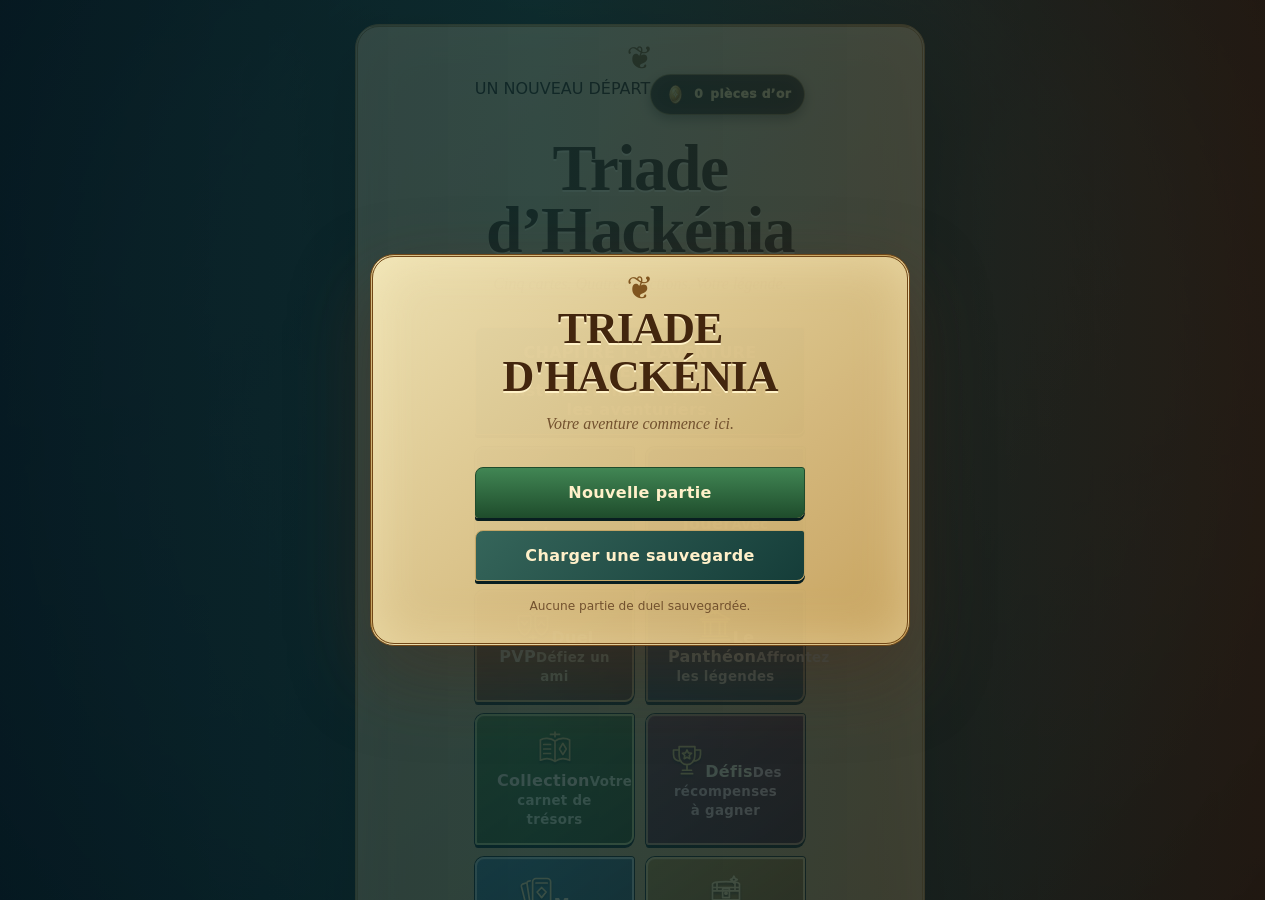
==== commit bb931042: "Center chevron glyph inside challenge arrow circles" ====
--- a/index.html
+++ b/index.html
@@ -434,11 +434,9 @@
 .deck-preview-tile{cursor:pointer}.deck-preview-tile:hover{border-color:#ffe4a4;box-shadow:0 0 12px #e5b85b66}.deck-preview-tile .card{width:100%;height:100%;max-width:100%;pointer-events:none}.deck-preview-empty{border-style:dashed;font-size:clamp(20px,4vw,42px);opacity:.65}
 </style><style>
 .challenge-accordion{padding:0!important;overflow:hidden}
-.challenge-accordion>summary{display:flex;align-items:center;gap:12px;padding:15px 18px;cursor:pointer;font-weight:700;list-style:none;line-height:1.4}
-.challenge-accordion>summary::before{content:'';display:block;flex:0 0 30px;width:30px;height:30px;visibility:hidden}
-.challenge-accordion>summary::after{margin-left:auto}
+.challenge-accordion>summary{display:flex;align-items:center;justify-content:space-between;gap:12px;padding:15px 18px;cursor:pointer;font-weight:700;list-style:none;line-height:1.4}
 .challenge-accordion>summary::-webkit-details-marker{display:none}
-.challenge-accordion>summary::after{content:'⌄';display:grid;place-items:center;box-sizing:border-box;width:30px;height:30px;flex:0 0 30px;border:1px solid #c9aa70;border-radius:50%;background:linear-gradient(145deg,#31564d,#173b37);box-shadow:inset 0 1px 3px #fff2,0 2px 5px #071a2044;color:#f3d895;font-size:1.08rem;font-weight:500;line-height:1;transform:rotate(0);transition:transform .22s ease,background .22s ease,border-color .22s ease}
+.challenge-accordion>summary::after{content:'⌄';display:grid;place-items:center;box-sizing:border-box;width:30px;height:30px;flex:0 0 30px;border:1px solid #c9aa70;border-radius:50%;background:linear-gradient(145deg,#31564d,#173b37);box-shadow:inset 0 1px 3px #fff2,0 2px 5px #071a2044;color:#f3d895;font-size:1.08rem;font-weight:500;line-height:1;position:relative;top:-2px;transform:rotate(0);transition:transform .22s ease,background .22s ease,border-color .22s ease}
 .challenge-accordion[open]>summary::after{transform:rotate(180deg);background:linear-gradient(145deg,#456b5d,#204941);border-color:#f0d08b}
 .challenge-accordion>summary:hover::after{border-color:#f0d08b;box-shadow:0 0 0 3px #d8b46a18,inset 0 1px 3px #fff2,0 2px 6px #071a2055}
 @media(prefers-reduced-motion:reduce){.challenge-accordion>summary::after{transition:none}}
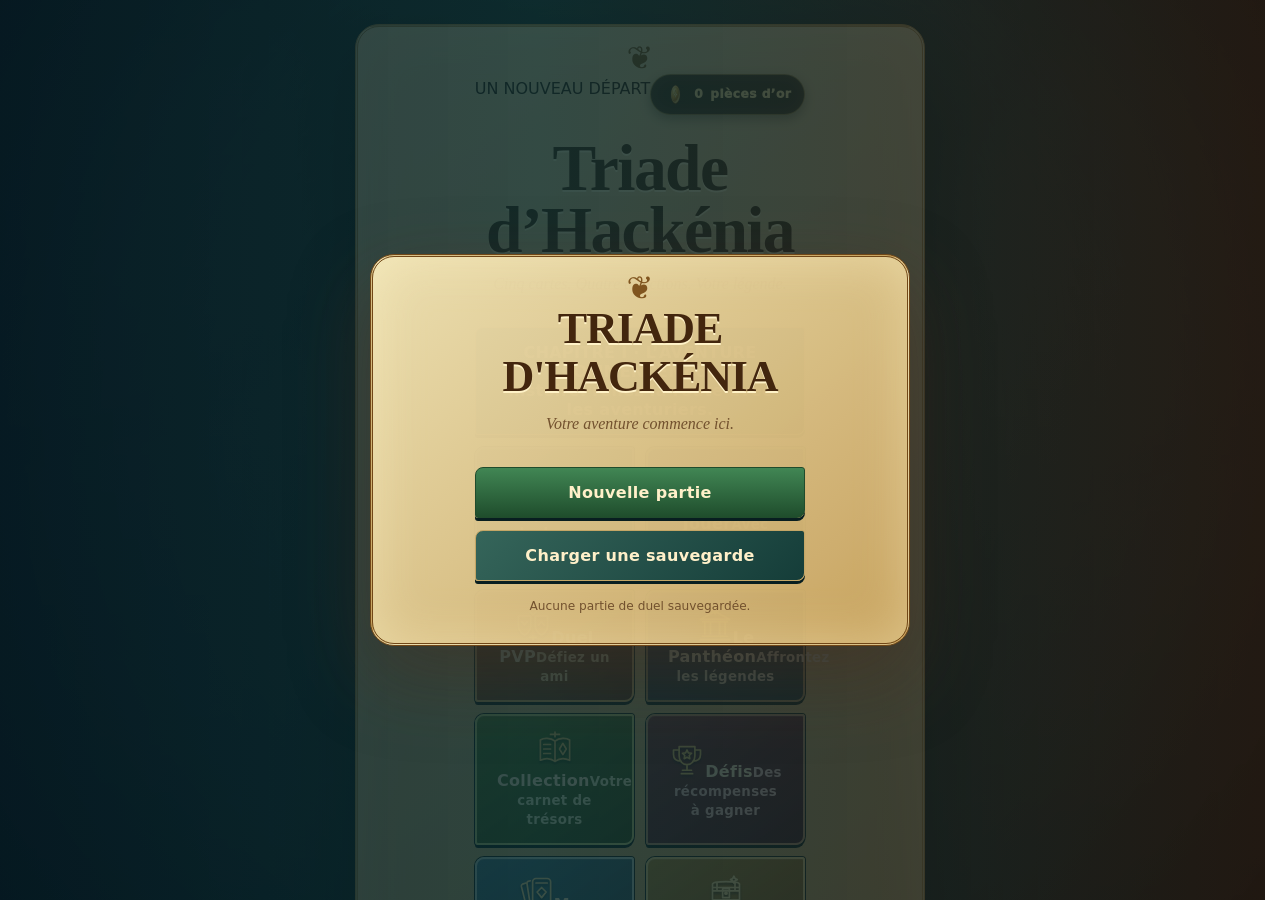
==== commit 871bb7b1: "Precisely center challenge chevrons inside circular buttons" ====
--- a/index.html
+++ b/index.html
@@ -435,10 +435,14 @@
 </style><style>
 .challenge-accordion{padding:0!important;overflow:hidden}
 .challenge-accordion>summary{display:flex;align-items:center;justify-content:space-between;gap:12px;padding:15px 18px;cursor:pointer;font-weight:700;list-style:none;line-height:1.4}
+.challenge-accordion>summary{position:relative;padding-right:60px}
 .challenge-accordion>summary::-webkit-details-marker{display:none}
-.challenge-accordion>summary::after{content:'⌄';display:grid;place-items:center;box-sizing:border-box;width:30px;height:30px;flex:0 0 30px;border:1px solid #c9aa70;border-radius:50%;background:linear-gradient(145deg,#31564d,#173b37);box-shadow:inset 0 1px 3px #fff2,0 2px 5px #071a2044;color:#f3d895;font-size:1.08rem;font-weight:500;line-height:1;position:relative;top:-2px;transform:rotate(0);transition:transform .22s ease,background .22s ease,border-color .22s ease}
-.challenge-accordion[open]>summary::after{transform:rotate(180deg);background:linear-gradient(145deg,#456b5d,#204941);border-color:#f0d08b}
+.challenge-accordion>summary::after{content:'';position:absolute;right:18px;top:50%;box-sizing:border-box;width:30px;height:30px;border:1px solid #c9aa70;border-radius:50%;background:linear-gradient(145deg,#31564d,#173b37);box-shadow:inset 0 1px 3px #fff2,0 2px 5px #071a2044;transform:translateY(-50%);transition:background .22s ease,border-color .22s ease,box-shadow .22s ease}
+.challenge-accordion>summary::before{content:'';position:absolute;z-index:1;right:29px;top:calc(50% - 4px);width:8px;height:8px;border-right:2px solid #f3d895;border-bottom:2px solid #f3d895;transform:rotate(45deg);transform-origin:center;transition:transform .22s ease}}
+.challenge-accordion[open]>summary::after{background:linear-gradient(145deg,#456b5d,#204941);border-color:#f0d08b}
+.challenge-accordion[open]>summary::before{transform:rotate(225deg);top:calc(50% - 1px)}
 .challenge-accordion>summary:hover::after{border-color:#f0d08b;box-shadow:0 0 0 3px #d8b46a18,inset 0 1px 3px #fff2,0 2px 6px #071a2055}
+.challenge-accordion[open]>summary:hover::before{transform:rotate(225deg)}
 @media(prefers-reduced-motion:reduce){.challenge-accordion>summary::after{transition:none}}
 .challenge-accordion>summary:hover{background:rgba(208,169,92,.09)}
 .challenge-accordion>summary:focus-visible{outline:2px solid #e4c27c;outline-offset:-3px}
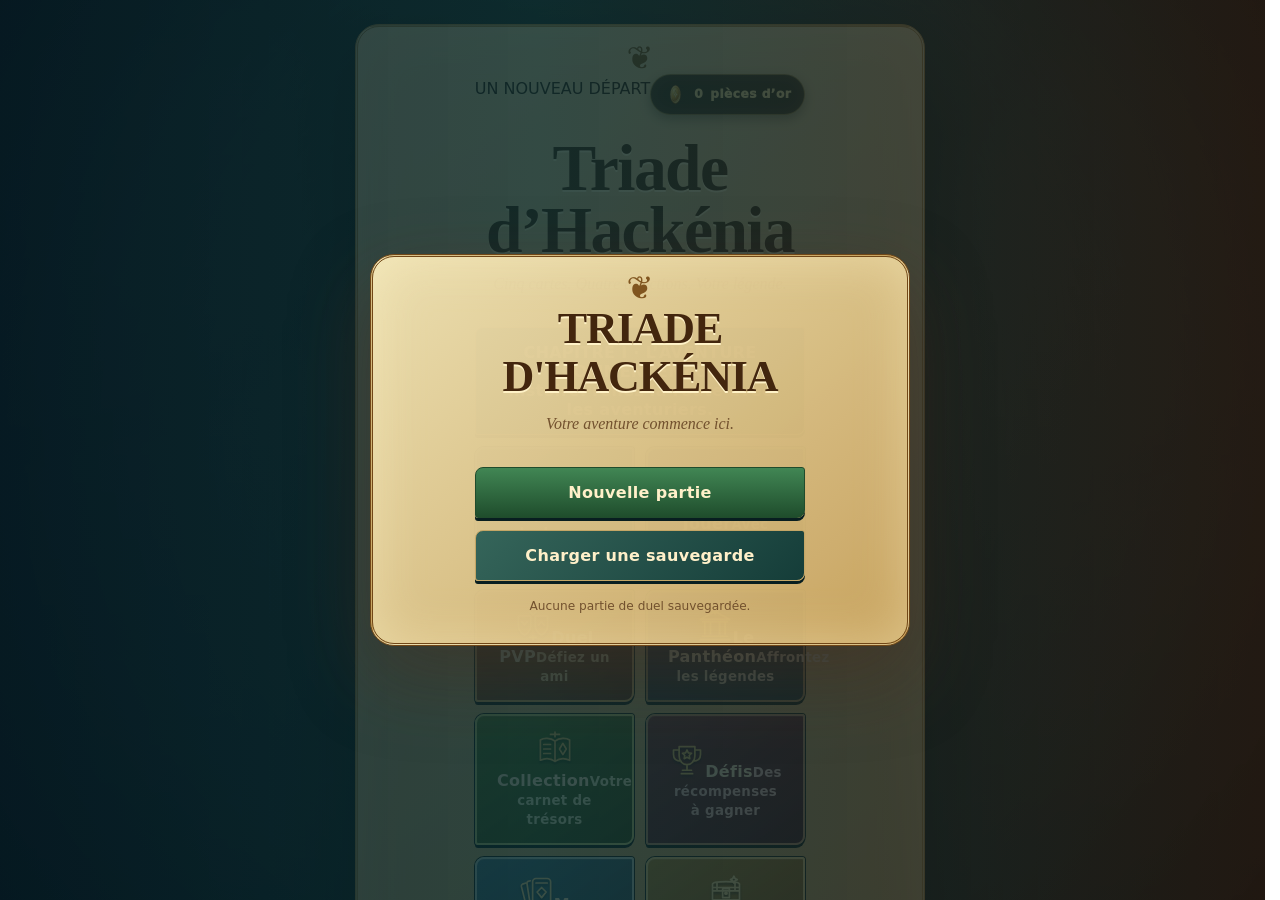
==== commit 1c8bea89: "Raise challenge chevrons to optical center in circles" ====
--- a/index.html
+++ b/index.html
@@ -438,9 +438,9 @@
 .challenge-accordion>summary{position:relative;padding-right:60px}
 .challenge-accordion>summary::-webkit-details-marker{display:none}
 .challenge-accordion>summary::after{content:'';position:absolute;right:18px;top:50%;box-sizing:border-box;width:30px;height:30px;border:1px solid #c9aa70;border-radius:50%;background:linear-gradient(145deg,#31564d,#173b37);box-shadow:inset 0 1px 3px #fff2,0 2px 5px #071a2044;transform:translateY(-50%);transition:background .22s ease,border-color .22s ease,box-shadow .22s ease}
-.challenge-accordion>summary::before{content:'';position:absolute;z-index:1;right:29px;top:calc(50% - 4px);width:8px;height:8px;border-right:2px solid #f3d895;border-bottom:2px solid #f3d895;transform:rotate(45deg);transform-origin:center;transition:transform .22s ease}}
+.challenge-accordion>summary::before{content:'';position:absolute;z-index:1;right:29px;top:calc(50% - 7px);width:8px;height:8px;border-right:2px solid #f3d895;border-bottom:2px solid #f3d895;transform:rotate(45deg);transform-origin:center;transition:transform .22s ease}}
 .challenge-accordion[open]>summary::after{background:linear-gradient(145deg,#456b5d,#204941);border-color:#f0d08b}
-.challenge-accordion[open]>summary::before{transform:rotate(225deg);top:calc(50% - 1px)}
+.challenge-accordion[open]>summary::before{transform:rotate(225deg);top:calc(50% - 4px)}
 .challenge-accordion>summary:hover::after{border-color:#f0d08b;box-shadow:0 0 0 3px #d8b46a18,inset 0 1px 3px #fff2,0 2px 6px #071a2055}
 .challenge-accordion[open]>summary:hover::before{transform:rotate(225deg)}
 @media(prefers-reduced-motion:reduce){.challenge-accordion>summary::after{transition:none}}
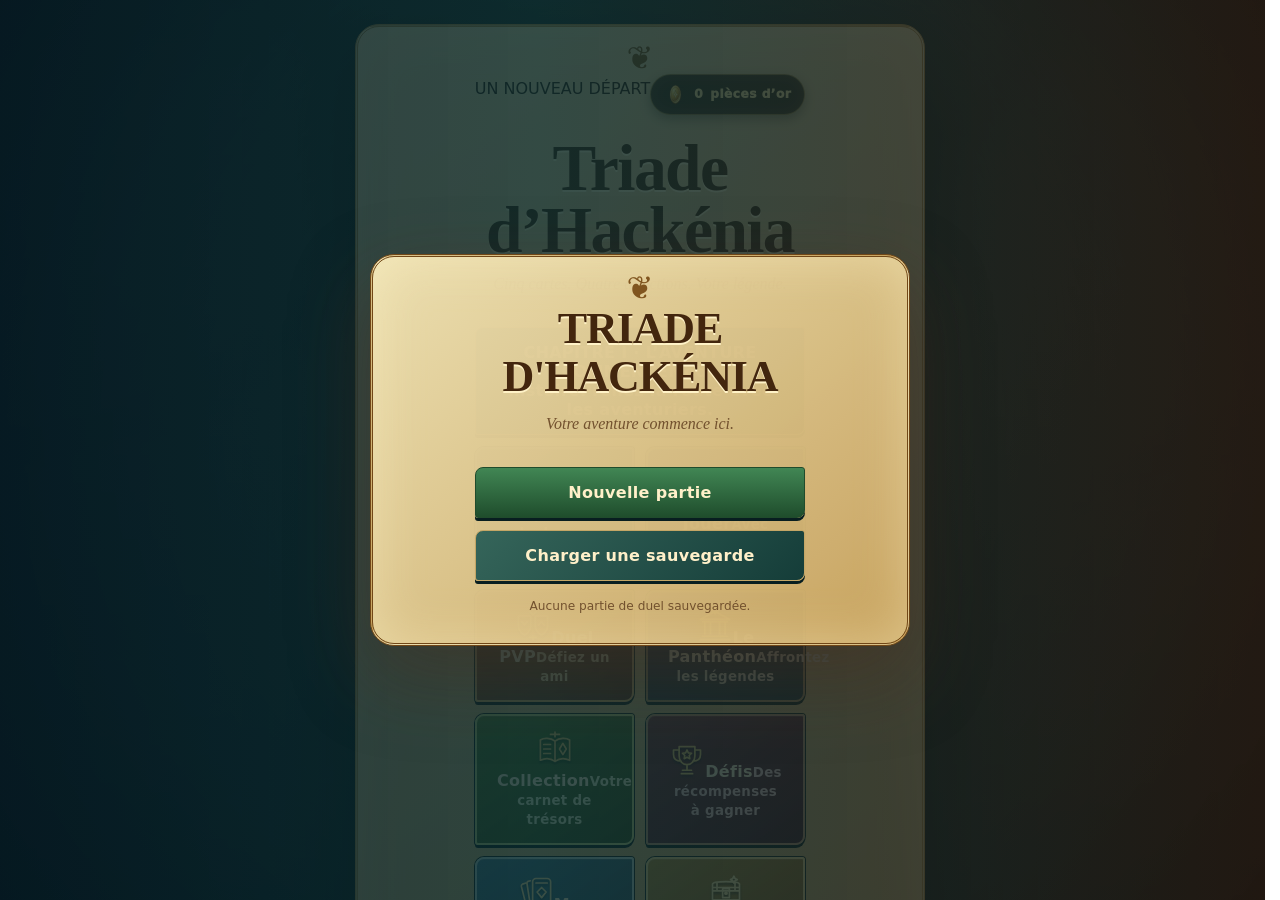
==== commit 7794054d: "Tell players their own deck is available from chapter 1 part 2" ====
--- a/index.html
+++ b/index.html
@@ -1386,6 +1386,7 @@
  ],finishStoryPart1)}
 function finishStoryPart1(){queueStoryBooster('part1');story.part1='complete';story.part2=story.part2==='locked'?'new':story.part2;story.stage='part1-complete';if(!economy.storyRewards.part1){economy.storyRewards.part1=true;awardGold(50)}saveStory();try{localStorage.removeItem('hackenia-story-match')}catch{}showStoryMenu()}
 function startForestPart(){if(story.part1!=='complete'&&story.chapter1!=='complete')return;const saved=readSaved('hackenia-story-match',null);if(story.stage==='part2-match'&&saved){restoreStoryMatch(saved);return}story.stage='part2-intro';story.part2='started';saveStory();runStorySequence([
+ {speaker:'Voix off',cast:[],text:'Bonne nouvelle ! À partir de cette partie, vous pouvez jouer avec votre propre deck. Vous pouvez le composer dans votre collection avant le duel ; si vous n’en avez pas encore de valide, le jeu vous proposera de le compléter.'},
  {speaker:'Voix off',portrait:'berry-bush',wide:true,text:'Les aventuriers pénètrent dans le Bois Tendre et décident de faire une courte halte sous les arbres.'},
  {speaker:'Ébérien',portrait:'eberien-content',text:'Kala, regarde ce buisson. Ces baies semblent nourricières. Prenons-en quelques-unes pour les examiner plus tard.'},
  {speaker:'Kala',portrait:'kala-content',text:'Bonne idée. Gardons-les soigneusement, sans les goûter pour le moment.'},
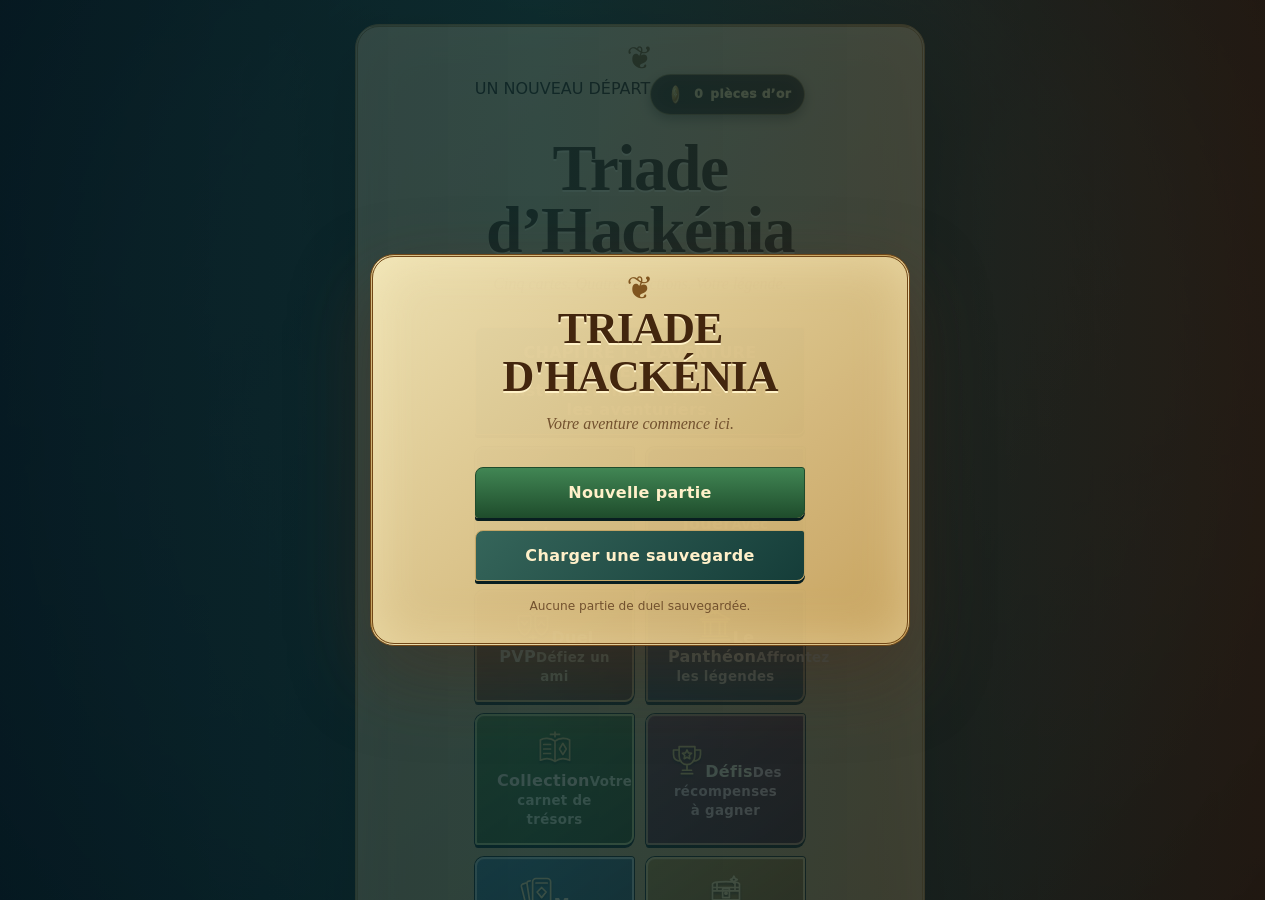
==== commit 7d6da3b5: "Add own-deck availability notice to story menu" ====
--- a/index.html
+++ b/index.html
@@ -300,7 +300,8 @@
  #storyScreen .story-part strong{font-size:12px}
  #storyScreen .story-part .menu-btn{font-size:11px;padding:7px 5px;min-height:44px}
  #storyScreen .chapter-card h3{font-size:20px}
- #storyScreen .save-note{font-size:10px;padding:4px 9px}
+ .story-deck-notice{margin:10px 0 14px;padding:11px 14px;border:1px solid #c7a56c;border-radius:12px;background:linear-gradient(135deg,#244c43,#173b36);color:#f5e5b7;font-size:14px;line-height:1.45;text-align:center;box-shadow:inset 0 1px 2px #fff2}
+#storyScreen .save-note{font-size:10px;padding:4px 9px}
  #storyScreen .panel-actions{bottom:-12px;padding-top:8px;margin-top:6px}
 }
 @media(max-height:540px){
@@ -592,6 +593,7 @@
     <h2>Histoire</h2>
     <p>Votre progression est sauvegardée automatiquement sur cet appareil.</p>
     <span class="save-note">◆ Sauvegarde automatique active</span>
+    <p class="story-deck-notice">ℹ️ À partir de la partie 2 du chapitre 1, vous pourrez jouer avec votre propre deck !</p>
     <div class="story-grid">
       <article class="chapter-card" id="chapter1Card"><details id="chapter1Accordion"><summary><span class="chapter-number">Chapitre 1</span><span class="chapter-accordion-title">La mission</span><span class="chapter-accordion-arrow" aria-hidden="true"><svg viewBox="0 0 24 24" fill="none" focusable="false" aria-hidden="true"><path d="M6.5 9.5 12 15l5.5-5.5" stroke="currentColor" stroke-width="1.8" stroke-linecap="round" stroke-linejoin="round"/></svg></span></summary><div class="story-part-list"><div class="story-part" id="storyPart1"><strong>Partie 1 : Les jumeaux de Dassom</strong><small id="chapter1Status" hidden aria-hidden="true">Une mission confiée par Kayla et Hilam.</small><button class="menu-btn" id="chapter1Btn">Commencer</button></div><div class="story-part locked" id="storyPart2"><strong>Partie 2 : Le Bois Tendre</strong><small id="chapter1Part2Status" hidden aria-hidden="true">Terminez la première partie pour continuer.</small><button class="menu-btn" id="chapter1Part2Btn" disabled>Verrouillé</button></div><div class="story-part locked" id="storyPart3"><strong>Partie 3 : La cabane aux deux chemins</strong><small id="chapter1Part3Status" hidden aria-hidden="true">Terminez le Bois Tendre pour continuer.</small><button class="menu-btn" id="chapter1Part3Btn" disabled>Verrouillé</button></div><div class="story-part locked" id="storyPart4"><strong>Partie 4 : La lumière des mines</strong><small id="chapter1Part4Status" hidden aria-hidden="true">Terminez la partie 3 pour rejoindre les mines.</small><button class="menu-btn" id="chapter1Part4Btn" disabled>Verrouillé</button></div><div class="story-part locked" id="storyPart5"><strong>Partie 5 : La fin de la mine</strong><small id="chapter1Part5Status" hidden aria-hidden="true">Terminez la partie 4.</small><button class="menu-btn" id="chapter1Part5Btn" disabled>Verrouillé</button></div><div class="story-part locked" id="storyPart6"><strong>Partie 6 : Une chute inattendue</strong><small id="chapter1Part6Status" hidden aria-hidden="true">Terminez la partie 5.</small><button class="menu-btn" id="chapter1Part6Btn" disabled>Verrouillé</button></div><div class="story-part locked" id="storyPart6bis"><strong>Partie 6 bis : De nouveaux visages</strong><small id="chapter1Part6bisStatus" hidden aria-hidden="true">Terminez la partie 6.</small><button class="menu-btn" id="chapter1Part6bisBtn" disabled>Verrouillé</button></div><div class="story-part bonus-part" id="storyPart6bonus"><strong>Bonus narratif : Jordan, le cheval nain</strong><small id="chapter1Part6bonusStatus">Une rencontre facultative près de la cabane du fermier.</small><button class="menu-btn" id="chapter1Part6bonusBtn" disabled>Verrouillé</button></div><div class="story-part locked" id="storyPart7"><strong>Partie 7 : La traversée de la grotte</strong><small id="chapter1Part7Status" hidden aria-hidden="true">Terminez la partie 6.</small><button class="menu-btn" id="chapter1Part7Btn" disabled>Verrouillé</button></div><div class="story-part locked" id="storyPart8"><strong>Partie 8 : Caleizis et le lac rose</strong><small id="chapter1Part8Status" hidden aria-hidden="true">Terminez la partie 7.</small><button class="menu-btn" id="chapter1Part8Btn" disabled>Verrouillé</button></div><div class="story-part locked" id="storyPart9"><strong>Partie 9 : Les protecteurs du lac</strong><small id="chapter1Part9Status" hidden aria-hidden="true">Terminez la partie 8.</small><button class="menu-btn" id="chapter1Part9Btn" disabled>Verrouillé</button></div><div class="story-part locked" id="storyPart10"><strong>Partie 10 : Les liens élémentaires</strong><button class="menu-btn" id="chapter1Part10Btn" disabled>Verrouillé</button></div></div></details></article>
       <article class="chapter-card locked" id="chapter2Card"><details id="chapter2Accordion"><summary><span class="chapter-number">Chapitre 2</span><span class="chapter-accordion-title">Le grand tournoi des apprentis</span><span class="chapter-accordion-arrow" aria-hidden="true"><svg viewBox="0 0 24 24" fill="none" focusable="false" aria-hidden="true"><path d="M6.5 9.5 12 15l5.5-5.5" stroke="currentColor" stroke-width="1.8" stroke-linecap="round" stroke-linejoin="round"/></svg></span></summary><div class="story-part-list"><div class="story-part locked" id="storyChapter2Part1"><strong>Partie 1 : Le procès</strong><small id="chapter2Status" hidden aria-hidden="true">Terminez le chapitre 1.</small><button class="menu-btn" id="chapter2Btn" disabled>Verrouillé</button></div><div class="story-part locked" id="storyChapter2Part2"><strong>Partie 2 : Sameron, Soryan et Zackarie</strong><small id="chapter2Part2Status" hidden aria-hidden="true">Terminez Le procès.</small><button class="menu-btn" id="chapter2Part2Btn" disabled>Verrouillé</button></div><div class="story-part locked" id="storyChapter2Part3"><strong>Partie 3 : Une nuit mouvementée</strong><small id="chapter2Part3Status" hidden aria-hidden="true">Terminez la partie 2.</small><button class="menu-btn" id="chapter2Part3Btn" disabled>Verrouillé</button></div><div class="story-part locked" id="storyChapter2Part4"><strong>Partie 4 : Visite de Dassom</strong><small id="chapter2Part4Status" hidden aria-hidden="true">Terminez Une nuit mouvementée.</small><button class="menu-btn" id="chapter2Part4Btn" disabled>Verrouillé</button></div><div class="story-part locked" id="storyChapter2Part5"><strong>Partie 5 : Maebril et le quartier des brumes féeriques</strong><small id="chapter2Part5Status" hidden aria-hidden="true">Terminez Visite de Dassom.</small><button class="menu-btn" id="chapter2Part5Btn" disabled>Verrouillé</button></div><div class="story-part locked" id="storyChapter2Part6"><strong>Partie 6 : Compagnons perdus</strong><small id="chapter2Part6Status" hidden aria-hidden="true">Terminez la partie 5.</small><button class="menu-btn" id="chapter2Part6Btn" disabled>Verrouillé</button></div></div></details></article>
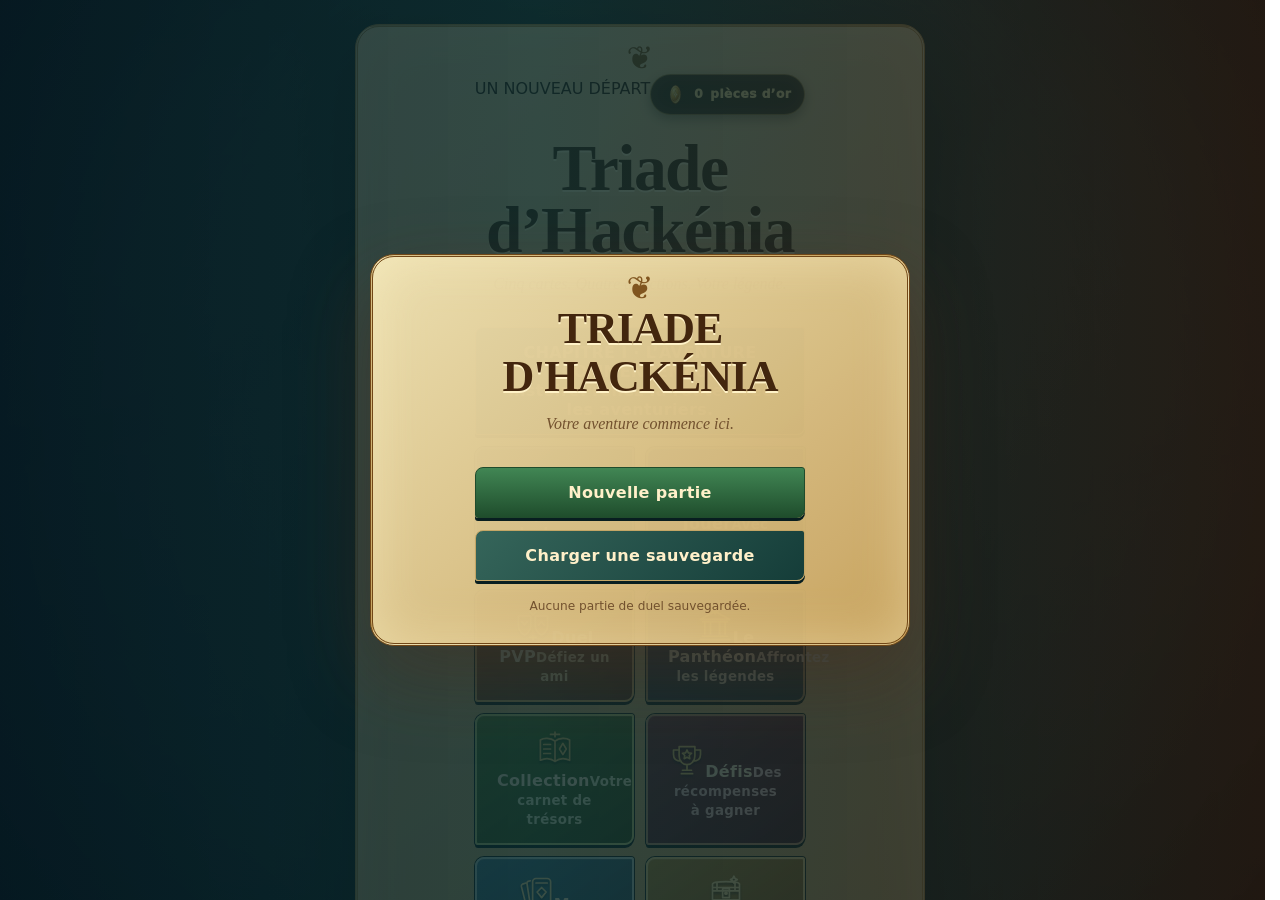
==== commit d1121df9: "Ensure own-deck notice is visible in story menu" ====
--- a/index.html
+++ b/index.html
@@ -282,6 +282,7 @@
  }
 }
 </style>
+<style id="story-deck-notice-style">#storyScreen .story-deck-notice{display:block!important;visibility:visible!important;margin:10px 0 14px;padding:11px 14px;border:1px solid #c7a56c;border-radius:12px;background:linear-gradient(135deg,#244c43,#173b36);color:#f5e5b7;font-size:14px;line-height:1.45;text-align:center;box-shadow:inset 0 1px 2px #fff2}</style>
 <style id="story-menu-no-spoilers">
 #storyScreen .story-part small,
 #storyScreen .chapter-card > p{display:none!important}
@@ -300,8 +301,7 @@
  #storyScreen .story-part strong{font-size:12px}
  #storyScreen .story-part .menu-btn{font-size:11px;padding:7px 5px;min-height:44px}
  #storyScreen .chapter-card h3{font-size:20px}
- .story-deck-notice{margin:10px 0 14px;padding:11px 14px;border:1px solid #c7a56c;border-radius:12px;background:linear-gradient(135deg,#244c43,#173b36);color:#f5e5b7;font-size:14px;line-height:1.45;text-align:center;box-shadow:inset 0 1px 2px #fff2}
-#storyScreen .save-note{font-size:10px;padding:4px 9px}
+ #storyScreen .save-note{font-size:10px;padding:4px 9px}
  #storyScreen .panel-actions{bottom:-12px;padding-top:8px;margin-top:6px}
 }
 @media(max-height:540px){
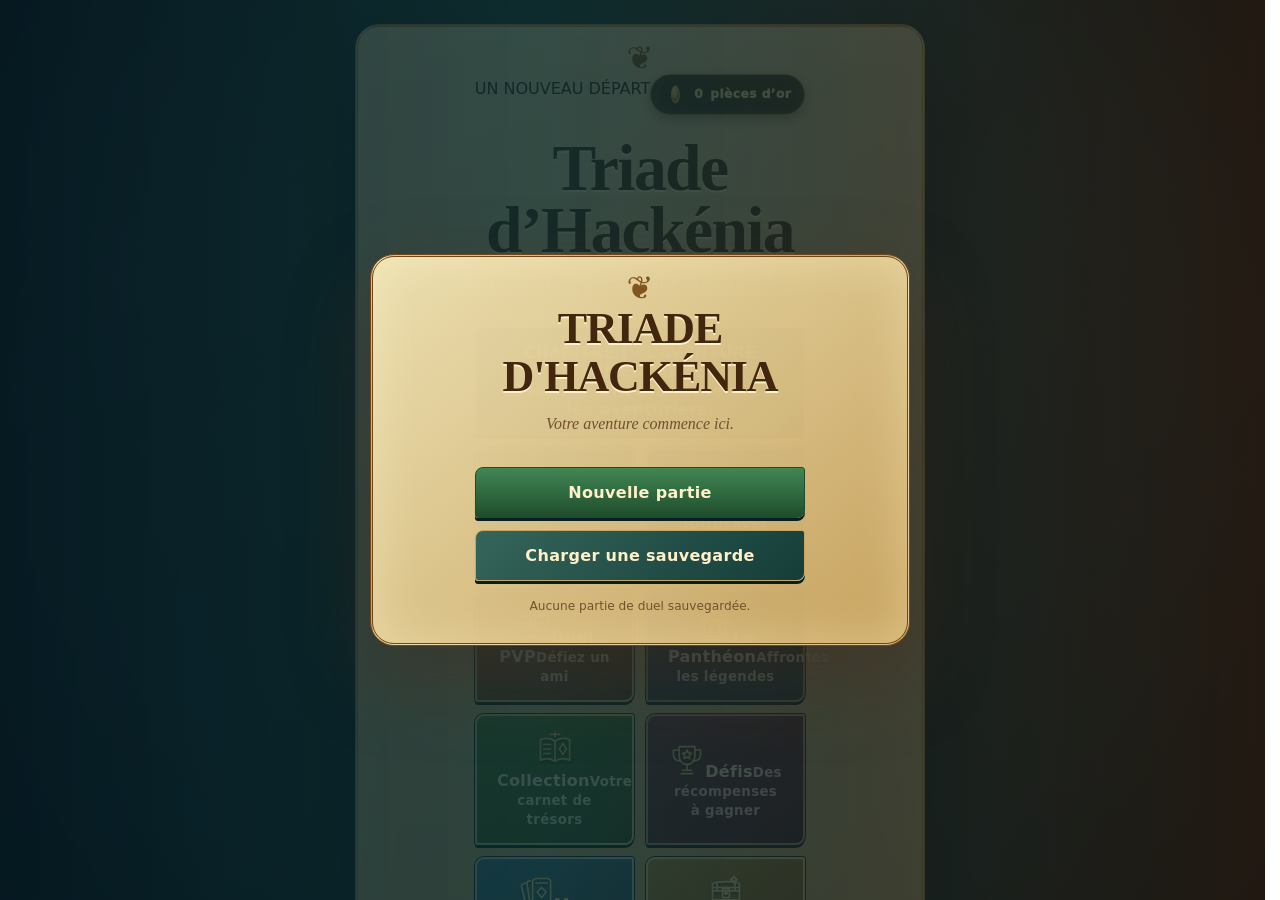
==== commit d2af9218: "Corrige l’illustration haute résolution au zoom des cartes personnalisées" ====
--- a/index.html
+++ b/index.html
@@ -947,7 +947,7 @@
  const item=cardGalleryItems[next];
  if(item?.click)item.click();
 }
-function highQualityCard(card){const image=window.HACKENIA_HQ_CARD_IMAGES?.[card?.id];return image?{...card,image}:card}
+function highQualityCard(card){if(card?.image?.full)return card;const image=window.HACKENIA_HQ_CARD_IMAGES?.[card?.id];return image?{...card,image}:card}
 function openCardZoom(card){if(!card)return;card=highQualityCard(card);cardGalleryItems=[];cardGalleryIndex=-1;$('#cardGalleryNav')?.classList.add('hidden');currentLoreCardId=card.id;renderCardLore();$('#cardZoom').classList.remove('held-preview');$('#handZoomNav')?.classList.add('hidden');const rarity=card.rarity||'common',element=elements[card.element];$('#cardZoomVisual').innerHTML=previewMarkup(card,rarity);$('#cardZoomName').textContent=card.name;$('#cardZoomRarity').className=`rarity-badge ${rarity}`;$('#cardZoomRarity').textContent=rarityLabels[rarity]||rarity;$('#cardZoomType').textContent=card.kind==='memory'?'Carte Souvenir':'Carte jouable';if(card.kind!=='memory'&&element){if(card.element==='neutral'){$('#cardZoomType').append(document.createTextNode(' • Sans élément'))}else{const label=document.createElement('strong');label.className='card-zoom-element-name';label.textContent=element.name;label.style.color=element.color;$('#cardZoomType').append(document.createTextNode(' • Élément '),label)}}$('#cardZoomStats').innerHTML=card.v?`<div class="zoom-stat">Haut : ${val(card.v[0])}</div><div class="zoom-stat">Droite : ${val(card.v[1])}</div><div class="zoom-stat">Bas : ${val(card.v[2])}</div><div class="zoom-stat">Gauche : ${val(card.v[3])}</div>`:'';$('#cardZoomEffect').textContent=memoryEffectText(card);let mastery=$('#cardZoomMastery');if(!mastery){mastery=document.createElement('p');mastery.id='cardZoomMastery';mastery.className='mastery-status';$('#cardZoomStats').after(mastery)}mastery.textContent=`${cardNumber(card)} • ${masteryDescription(card)}`;$('#cardZoomEffect').classList.toggle('hidden',card.kind!=='memory');$('#cardZoom').classList.remove('hidden');$('#cardZoom').setAttribute('aria-hidden','false')}
 function closeCardZoom(){$('#cardZoom').classList.remove('held-preview');$('#cardZoom').classList.add('hidden');$('#cardZoom').setAttribute('aria-hidden','true')}
 function resetMemories(){caleizisCapriceUsed=false;clearBoardChoice();memoryDeck=freshMemoryDeck();memoryDraws={p:2,a:2};memoryBlocked={p:false,a:false};memoryJoker={p:false,a:false};blindHands={p:false,a:false};playedOrder=[];moveHistory=[];memoryPending=false;revealedMemory=null;choiceState=null;$('#memoryReveal').classList.add('hidden');$('#memoryChoice').classList.add('hidden')}
